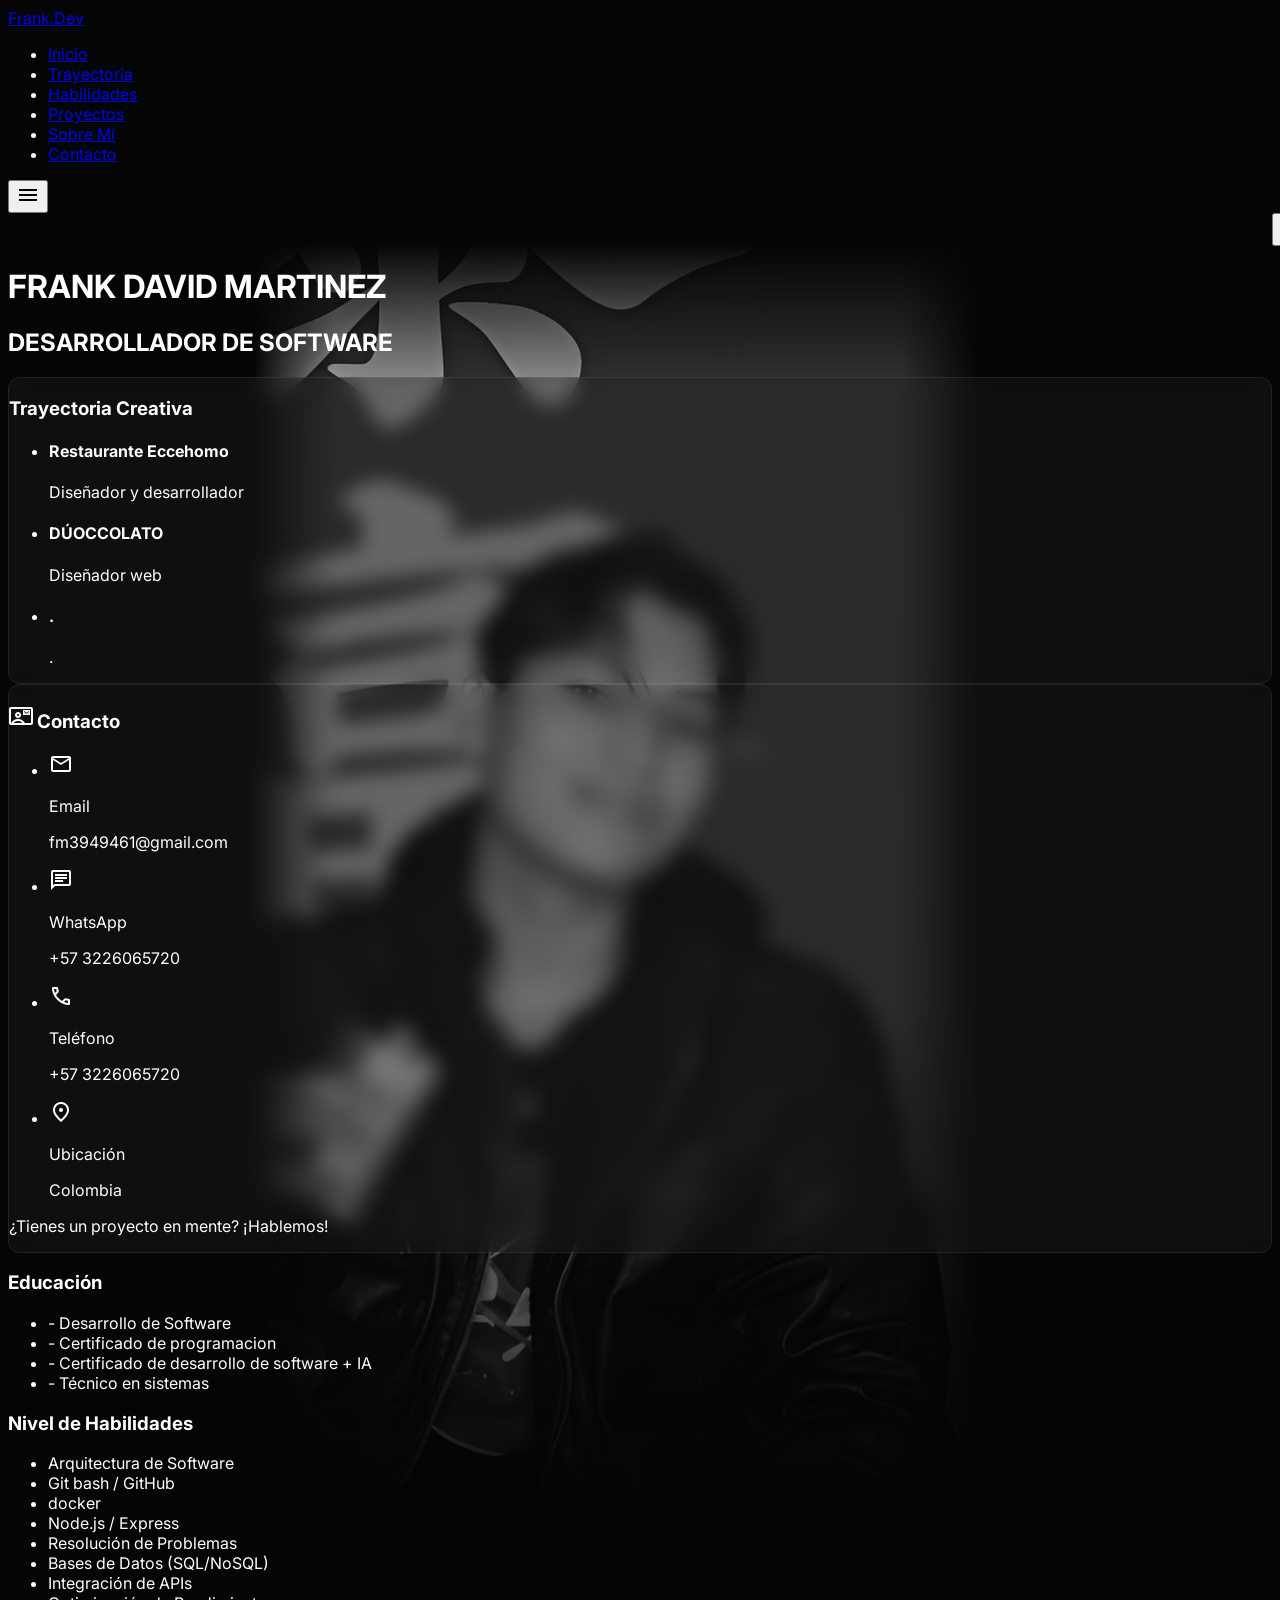
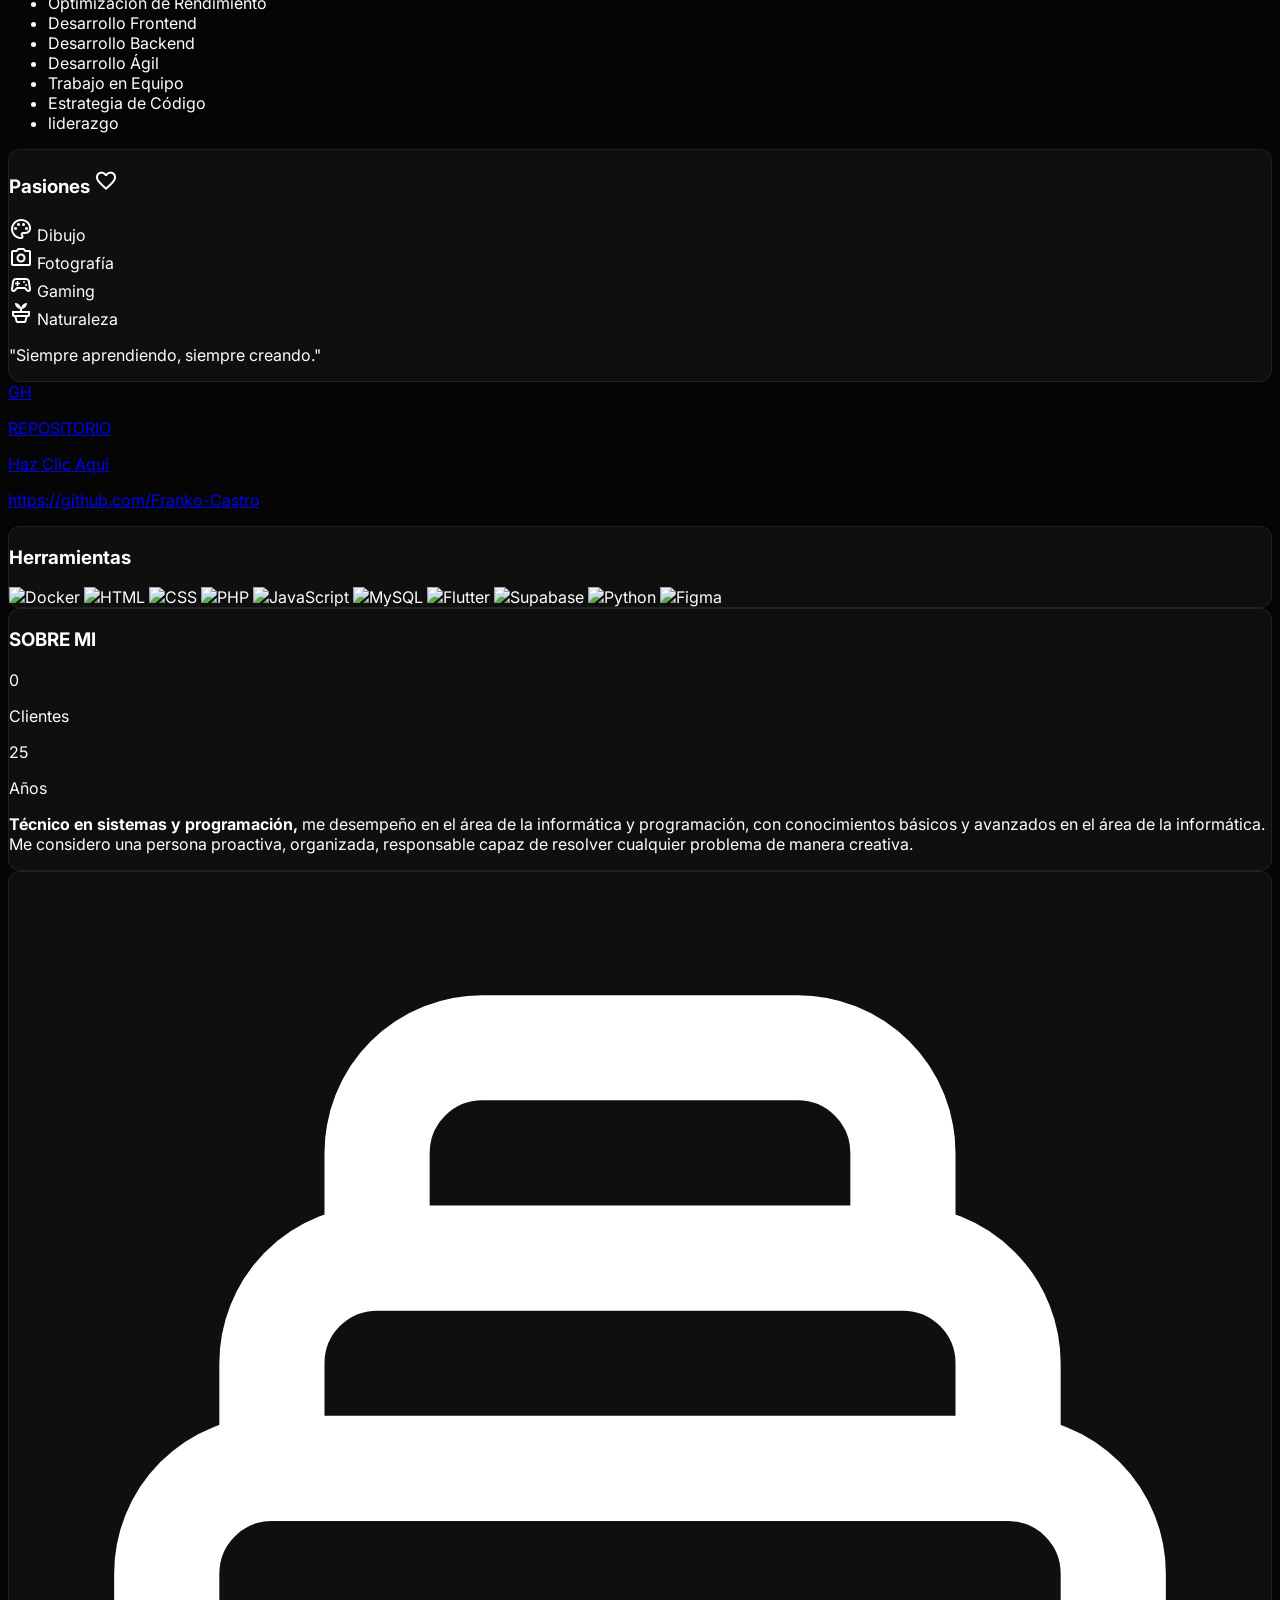
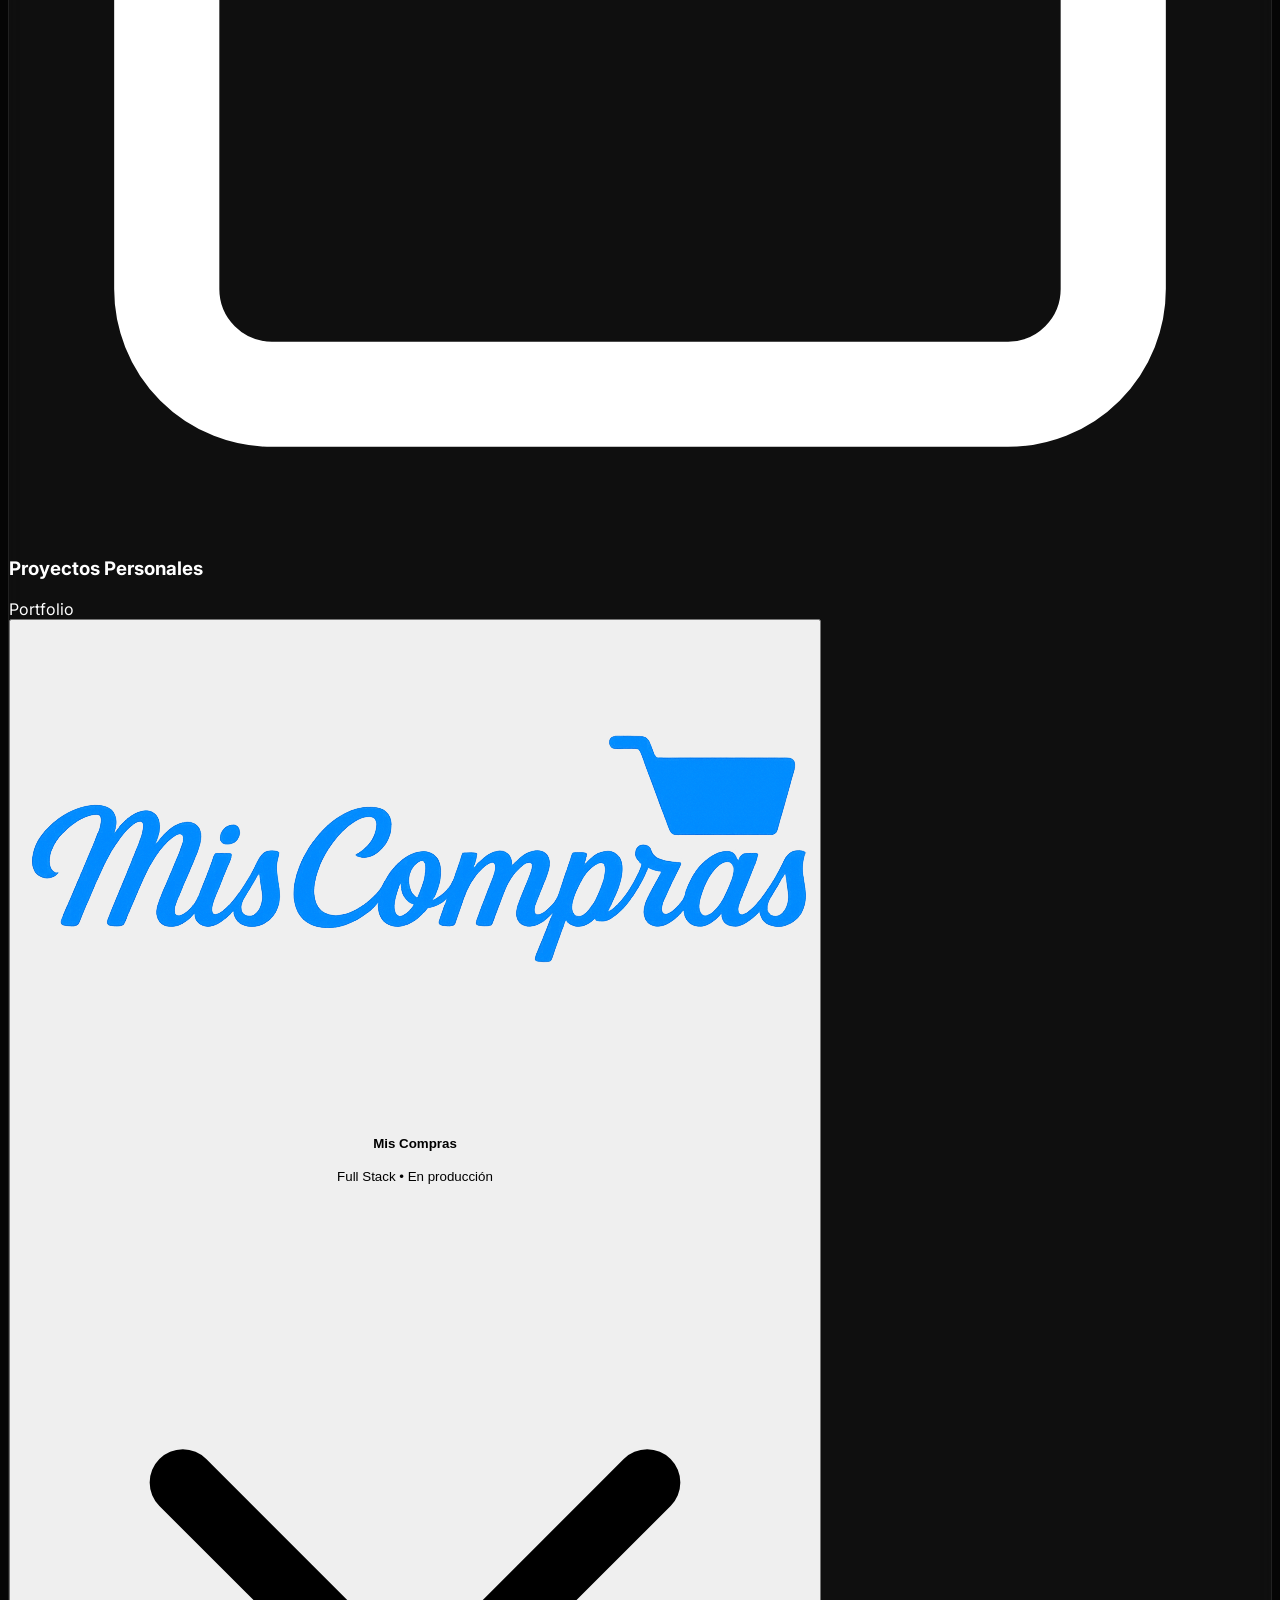
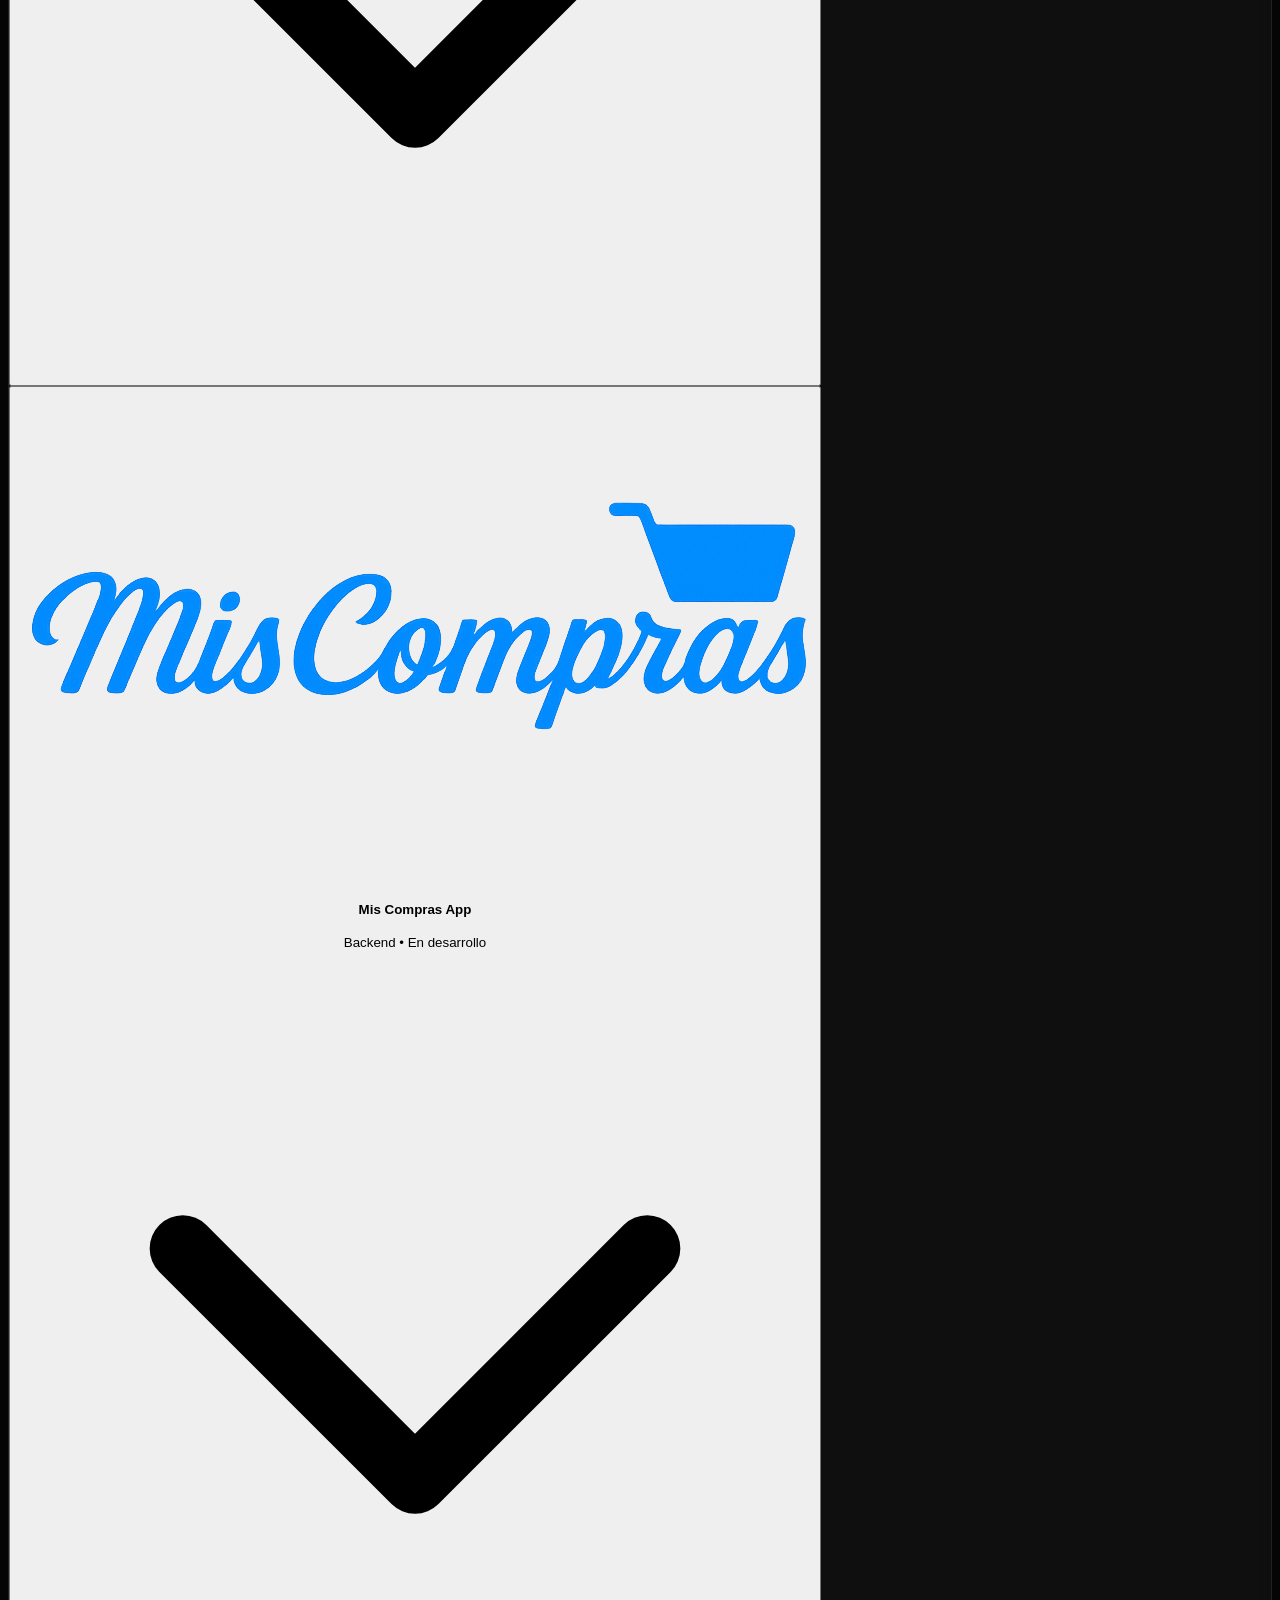
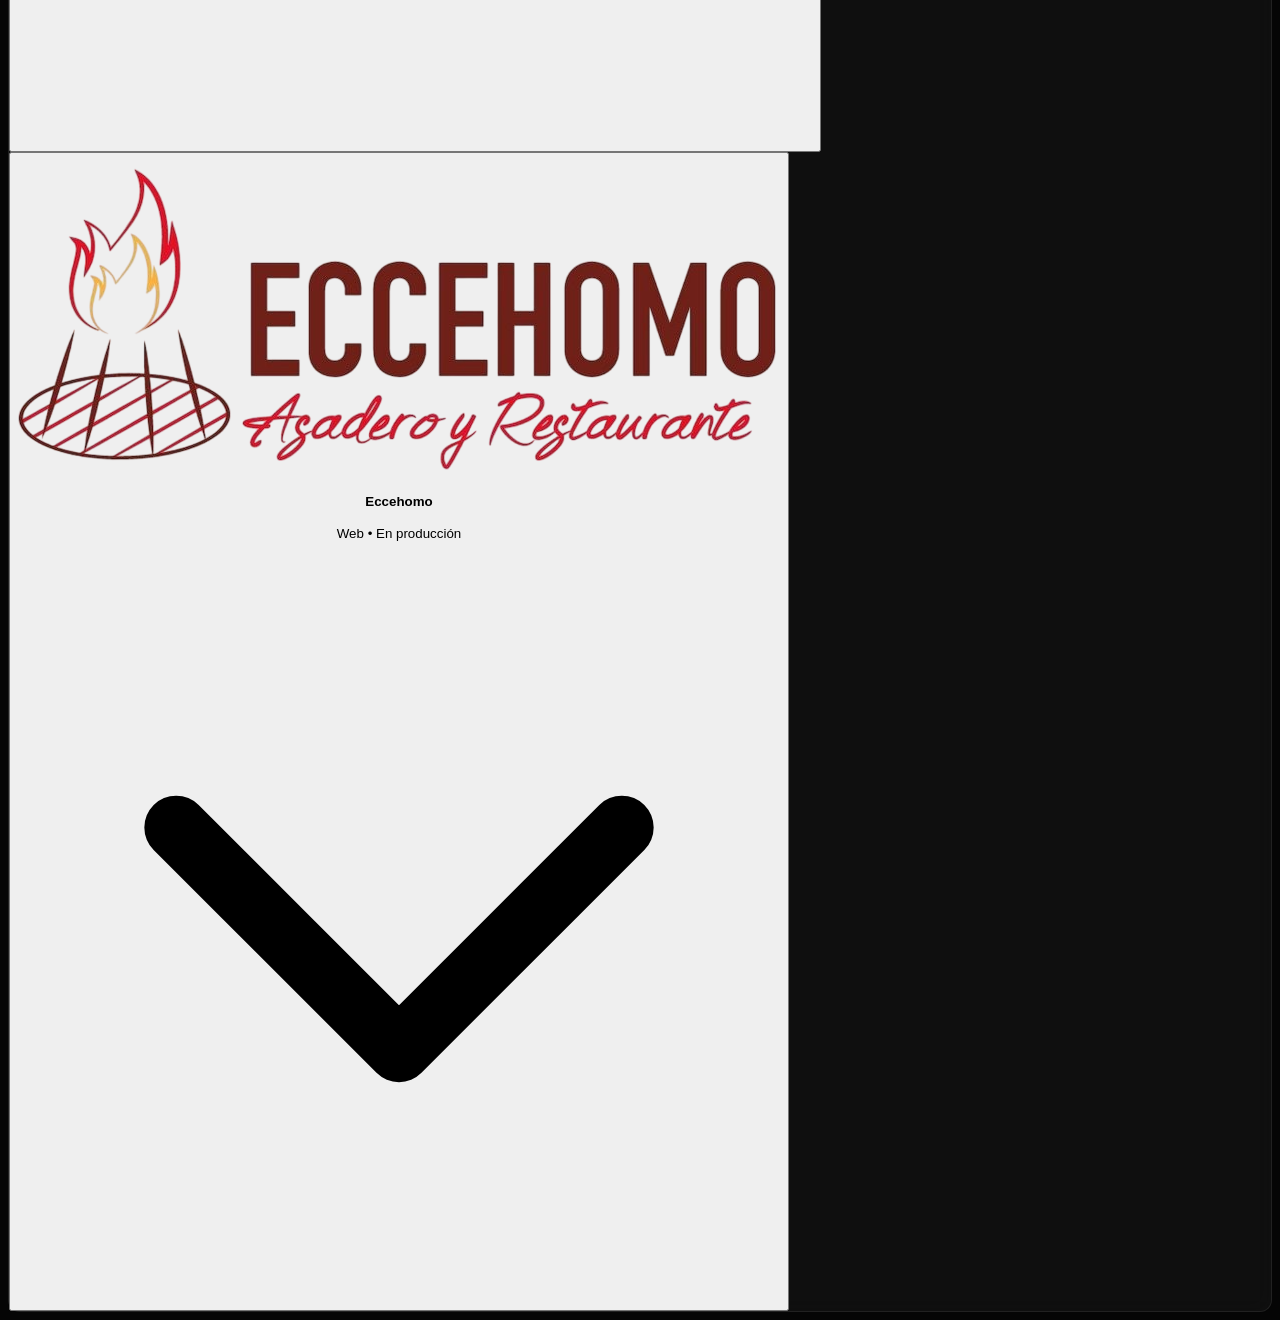
==== index.html @ 249d1cdb ".." ====
<!DOCTYPE html>
<html lang="es">

<head>
    <meta charset="utf-8" />
    <meta content="width=device-width, initial-scale=1.0" name="viewport" />
    <title>Portfolio - Frank David Martinez</title>
    <script src="https://cdn.tailwindcss.com?plugins=forms,container-queries"></script>
    <script>
        tailwind.config = {
            theme: {
                extend: {
                    colors: {
                        'cv-bg': '#050505',
                        'cv-green': '#39ff14',
                        'cv-gray-light': '#a0a0a0',
                        'cv-gray-dark': '#1a1a1a',
                        'cv-glass-bg': 'rgba(255, 255, 255, 0.05)',
                        'cv-glass-border': 'rgba(255, 255, 255, 0.1)',
                    },
                    fontFamily: {
                        sans: ['Inter', 'sans-serif'],
                    },
                }
            }
        }
    </script>
    <link href="https://fonts.googleapis.com/css2?family=Inter:wght@300;400;600;800&display=swap" rel="stylesheet" />
    <!-- Google Material Symbols -->
    <link href="https://fonts.googleapis.com/css2?family=Material+Symbols+Outlined:opsz,wght,FILL,GRAD@20..48,100..700,0..1,-50..200" rel="stylesheet" />
    <link href="estilos.css" rel="stylesheet" />
    <style>
        html {
            scroll-behavior: smooth;
            scroll-padding-top: 80px; /* Compensa la altura del menú fijo */
        }

        /* Acordeón personalizado */
        .accordion-content {
            max-height: 0;
            overflow: hidden;
            transition: max-height 0.4s ease-out, opacity 0.3s ease-out;
            opacity: 0;
        }

        .accordion-content.active {
            opacity: 1;
        }

        .accordion-icon {
            transition: transform 0.3s ease;
        }

        .accordion-icon.active {
            transform: rotate(180deg);
        }

        /* Material Symbols sizing */
        .material-symbols-outlined {
            font-variation-settings:
                'FILL' 0,
                'wght' 400,
                'GRAD' 0,
                'opsz' 24;
        }

        /* Nav link hover underline */
        .nav-link {
            position: relative;
        }
        .nav-link::after {
            content: '';
            position: absolute;
            bottom: -4px;
            left: 0;
            width: 0;
            height: 2px;
            background-color: #39ff14;
            transition: width 0.3s ease;
        }
        .nav-link:hover::after {
            width: 100%;
        }
        
        /* Mobile menu */
        .mobile-menu {
            transform: translateX(100%);
            transition: transform 0.3s ease-in-out;
        }
        .mobile-menu.active {
            transform: translateX(0);
        }
    </style>
</head>

<body class="antialiased min-h-screen relative bg-cv-bg">

    <!-- ═══════════════════════════════════════ -->
    <!-- NAVEGACIÓN FUNCIONAL -->
    <!-- ═══════════════════════════════════════ -->
    <nav class="fixed top-0 left-0 w-full z-50 bg-cv-bg/80 backdrop-blur-md border-b border-white/10">
        <div class="container mx-auto px-6 py-4 flex justify-between items-center">
            <!-- Logo / Nombre -->
            <a href="#inicio" class="text-white font-bold text-lg tracking-widest uppercase hover:text-cv-green transition-colors">
                Frank<span class="text-cv-green">.</span>Dev
            </a>

            <!-- Desktop Menu -->
            <ul class="hidden md:flex items-center gap-8">
                <li><a href="#inicio" class="nav-link text-xs font-semibold uppercase tracking-widest text-cv-gray-light hover:text-white transition-colors">Inicio</a></li>
                <li><a href="#trayectoria" class="nav-link text-xs font-semibold uppercase tracking-widest text-cv-gray-light hover:text-white transition-colors">Trayectoria</a></li>
                <li><a href="#habilidades" class="nav-link text-xs font-semibold uppercase tracking-widest text-cv-gray-light hover:text-white transition-colors">Habilidades</a></li>
                <li><a href="#proyectos" class="nav-link text-xs font-semibold uppercase tracking-widest text-cv-gray-light hover:text-white transition-colors">Proyectos</a></li>
                <li><a href="#sobre-mi" class="nav-link text-xs font-semibold uppercase tracking-widest text-cv-gray-light hover:text-white transition-colors">Sobre Mí</a></li>
                <li><a href="#contacto" class="nav-link text-xs font-semibold uppercase tracking-widest text-cv-gray-light hover:text-white transition-colors">Contacto</a></li>
            </ul>

            <!-- Mobile Hamburger -->
            <button id="menu-btn" class="md:hidden text-white focus:outline-none">
                <span class="material-symbols-outlined text-3xl">menu</span>
            </button>
        </div>

        <!-- Mobile Menu Overlay -->
        <div id="mobile-menu" class="mobile-menu fixed top-0 right-0 w-64 h-full bg-cv-bg border-l border-white/10 backdrop-blur-xl md:hidden z-50 p-6 flex flex-col gap-6">
            <button id="close-menu" class="text-white self-end mb-4">
                <span class="material-symbols-outlined text-3xl">close</span>
            </button>
            <a href="#inicio" class="mobile-link text-sm font-semibold uppercase tracking-widest text-cv-gray-light hover:text-cv-green transition-colors">Inicio</a>
            <a href="#trayectoria" class="mobile-link text-sm font-semibold uppercase tracking-widest text-cv-gray-light hover:text-cv-green transition-colors">Trayectoria</a>
            <a href="#habilidades" class="mobile-link text-sm font-semibold uppercase tracking-widest text-cv-gray-light hover:text-cv-green transition-colors">Habilidades</a>
            <a href="#proyectos" class="mobile-link text-sm font-semibold uppercase tracking-widest text-cv-gray-light hover:text-cv-green transition-colors">Proyectos</a>
            <a href="#sobre-mi" class="mobile-link text-sm font-semibold uppercase tracking-widest text-cv-gray-light hover:text-cv-green transition-colors">Sobre Mí</a>
            <a href="#contacto" class="mobile-link text-sm font-semibold uppercase tracking-widest text-cv-gray-light hover:text-cv-green transition-colors">Contacto</a>
        </div>
    </nav>

    <!-- Background Image Layer -->
    <div aria-hidden="true" class="main-image-container fixed inset-0 z-0">
        <img alt="Frank Martinez Portrait" class="main-image w-full h-full object-cover"
            src="imagenes/WhatsApp%20Image%202026-05-26%20at%207.21.38%20PM-fotor-enhance-20260526193546.jpg" />
        <div class="vignette absolute inset-0"></div>
        <div class="absolute inset-0 bg-gradient-to-r from-cv-bg via-transparent to-cv-bg opacity-90"></div>
        <div class="bottom-gradient absolute bottom-0 w-full h-32 bg-gradient-to-t from-cv-bg to-transparent"></div>
    </div>

    <!-- Main Content Area -->
    <main
        class="relative z-10 container mx-auto px-6 pt-24 pb-12 lg:pt-28 lg:pb-24 min-h-screen flex flex-col justify-between">

        <!-- Header Section -->
        <header id="inicio" class="text-center lg:text-left mb-16 relative z-20 pl-0 lg:pl-[15%]">
            <h1
                class="text-5xl md:text-7xl lg:text-8xl font-black tracking-tighter leading-none mb-2 text-transparent bg-clip-text bg-gradient-to-b from-white to-gray-500">
                <span class="block text-4xl md:text-6xl lg:text-7xl font-light tracking-widest text-white mb-2">FRANK
                    DAVID</span>
                MARTINEZ
            </h1>
            <h2 class="text-xl md:text-2xl font-bold tracking-widest text-cv-gray-light uppercase mt-4">DESARROLLADOR DE
                SOFTWARE</h2>
        </header>

        <!-- TITULO DE TRAYECTORIA -->
        <div class="grid grid-cols-1 lg:grid-cols-12 gap-8 relative z-20">

            <!-- COLUMNA IZQUIERDA: Trayectoria + Contacto -->
            <div id="trayectoria" class="lg:col-span-3 flex flex-col gap-8 scroll-mt-24">

                <!-- Trayectoria Creativa -->
                <section
                    class="glass-panel p-6 shadow-2xl bg-cv-glass-bg border border-cv-glass-border backdrop-blur-md rounded-lg">
                    <h3 class="text-cv-green font-bold uppercase tracking-wider mb-6 text-sm">Trayectoria Creativa</h3>
                    <ul class="space-y-4 text-xs">
                        <li>
                            <h4 class="text-white font-semibold">Restaurante Eccehomo</h4>
                            <p class="text-cv-gray-light">Diseñador y desarrollador</p>
                        </li>
                        <li>
                            <h4 class="text-white font-semibold">DÚOCCOLATO</h4>
                            <p class="text-cv-gray-light">Diseñador web</p>
                        </li>
                        <li>
                            <h4 class="text-white font-semibold">.</h4>
                            <p class="text-cv-gray-light">.</p>
                        </li>
                </section>

                <!-- ═══════════════════════════════════════ -->
                <!-- NUEVA SECCIÓN: CONTACTO -->
                <!-- ═══════════════════════════════════════ -->
                <section id="contacto" class="glass-panel p-6 shadow-2xl bg-cv-glass-bg border border-cv-glass-border backdrop-blur-md rounded-lg scroll-mt-24">
                    <h3 class="text-cv-green font-bold uppercase tracking-wider mb-6 text-sm flex items-center gap-2">
                        <span class="material-symbols-outlined text-lg">contact_mail</span>
                        Contacto
                    </h3>

                    <ul class="space-y-4 text-xs">
                        <!-- Email -->
                        <li class="flex items-center gap-3 group">
                            <div class="w-10 h-10 rounded-lg bg-cv-green/10 flex items-center justify-center group-hover:bg-cv-green/20 transition-colors flex-shrink-0">
                                <span class="material-symbols-outlined text-cv-green text-lg">mail</span>
                            </div>
                            <div class="min-w-0">
                                <p class="text-cv-gray-light uppercase text-[9px] tracking-widest">Email</p>
                                <p class="text-white font-medium text-xs truncate hover:text-cv-green transition-colors cursor-pointer">fm3949461@gmail.com</p>
                            </div>
                        </li>

                        <!-- WhatsApp -->
                        <li class="flex items-center gap-3 group">
                            <div class="w-10 h-10 rounded-lg bg-cv-green/10 flex items-center justify-center group-hover:bg-cv-green/20 transition-colors flex-shrink-0">
                                <span class="material-symbols-outlined text-cv-green text-lg">chat</span>
                            </div>
                            <div class="min-w-0">
                                <p class="text-cv-gray-light uppercase text-[9px] tracking-widest">WhatsApp</p>
                                <p class="text-white font-medium text-xs truncate hover:text-cv-green transition-colors cursor-pointer">+57 3226065720</p>
                            </div>
                        </li>

                        <!-- Teléfono -->
                        <li class="flex items-center gap-3 group">
                            <div class="w-10 h-10 rounded-lg bg-cv-green/10 flex items-center justify-center group-hover:bg-cv-green/20 transition-colors flex-shrink-0">
                                <span class="material-symbols-outlined text-cv-green text-lg">call</span>
                            </div>
                            <div class="min-w-0">
                                <p class="text-cv-gray-light uppercase text-[9px] tracking-widest">Teléfono</p>
                                <p class="text-white font-medium text-xs truncate hover:text-cv-green transition-colors cursor-pointer">+57 3226065720</p>
                            </div>
                        </li>

                        <!-- Ubicación -->
                        <li class="flex items-center gap-3 group">
                            <div class="w-10 h-10 rounded-lg bg-cv-green/10 flex items-center justify-center group-hover:bg-cv-green/20 transition-colors flex-shrink-0">
                                <span class="material-symbols-outlined text-cv-green text-lg">location_on</span>
                            </div>
                            <div class="min-w-0">
                                <p class="text-cv-gray-light uppercase text-[9px] tracking-widest">Ubicación</p>
                                <p class="text-white font-medium text-xs truncate">Colombia</p>
                            </div>
                        </li>
                    </ul>

                    <!-- CTA -->
                    <div class="mt-4 pt-4 border-t border-white/10 text-center">
                        <p class="text-cv-gray-light text-[10px] leading-relaxed">
                            ¿Tienes un proyecto en mente?
                            <span class="text-cv-green font-medium block mt-1">¡Hablemos!</span>
                        </p>
                    </div>
                </section>
            </div>

            <!-- Center Spacer (for portrait) -->
            <div class="lg:col-span-5 hidden lg:block"></div>

            <!-- COLUMNA DERECHA: Educación + Habilidades + Pasiones -->
            <div id="habilidades" class="lg:col-span-4 flex flex-col gap-8 scroll-mt-24">
                <!-- Education -->
                <section class="text-right pr-4 lg:pr-12 pt-8">
                    <h3 class="text-white font-bold text-xl uppercase tracking-wider mb-4">Educación</h3>
                    <ul class="space-y-2 text-xs text-cv-gray-light text-right flex flex-col items-end">
                        <li>- Desarrollo de Software</li>
                        <li>- Certificado de programacion</li>
                        <li>- Certificado de desarrollo de software + IA</li>
                        <li>- Técnico en sistemas</li>
                    </ul>
                </section>

                <!-- Skills -->
                <section class="text-right pr-4 lg:pr-12">
                    <h3 class="text-cv-green font-bold text-sm mb-4">Nivel de Habilidades</h3>
                    <ul class="space-y-1.5 text-xs text-cv-gray-light font-medium flex flex-col items-end">
                        <li>Arquitectura de Software</li>
                        <li>Git bash / GitHub</li>
                        <li>docker</li>
                        <li>Node.js / Express</li>
                        <li>Resolución de Problemas</li>
                        <li>Bases de Datos (SQL/NoSQL)</li>
                        <li>Integración de APIs</li>
                        <li>Optimización de Rendimiento</li>
                        <li>Desarrollo Frontend</li>
                        <li>Desarrollo Backend</li>
                        <li>Desarrollo Ágil</li>
                        <li>Trabajo en Equipo</li>
                        <li>Estrategia de Código</li>
                        <li>liderazgo</li>
                    </ul>
                </section>

                
                <!-- SECCIÓN: PASIONES -->
                
                <section class="glass-panel p-6 shadow-2xl bg-cv-glass-bg border border-cv-glass-border backdrop-blur-md rounded-lg">
                    <h3 class="text-cv-green font-bold uppercase tracking-wider mb-6 text-sm flex items-center gap-2 justify-end">
                        Pasiones
                        <span class="material-symbols-outlined text-lg">favorite</span>
                    </h3>

                    <!-- Grid 2x2 con separadores -->
                    <div class="grid grid-cols-2 gap-0 relative">
                        <!-- Separador vertical central -->
                        <div class="absolute left-1/2 top-0 bottom-0 w-px bg-gradient-to-b from-transparent via-white/20 to-transparent -translate-x-1/2"></div>
                        <!-- Separador horizontal central -->
                        <div class="absolute top-1/2 left-0 right-0 h-px bg-gradient-to-r from-transparent via-white/20 to-transparent -translate-y-1/2"></div>

                        <!-- Dibujo -->
                        <div class="flex flex-col items-center gap-2 py-5 group cursor-default hover:bg-white/5 transition-colors rounded-tl-lg">
                            <span class="material-symbols-outlined text-2xl text-cv-green group-hover:scale-110 transition-transform">palette</span>
                            <span class="text-white text-[10px] font-medium uppercase tracking-wider">Dibujo</span>
                        </div>

                        <!-- Fotografía -->
                        <div class="flex flex-col items-center gap-2 py-5 group cursor-default hover:bg-white/5 transition-colors rounded-tr-lg">
                            <span class="material-symbols-outlined text-2xl text-cv-green group-hover:scale-110 transition-transform">photo_camera</span>
                            <span class="text-white text-[10px] font-medium uppercase tracking-wider">Fotografía</span>
                        </div>

                        <!-- Gaming -->
                        <div class="flex flex-col items-center gap-2 py-5 group cursor-default hover:bg-white/5 transition-colors rounded-bl-lg">
                            <span class="material-symbols-outlined text-2xl text-cv-green group-hover:scale-110 transition-transform">sports_esports</span>
                            <span class="text-white text-[10px] font-medium uppercase tracking-wider">Gaming</span>
                        </div>

                        <!-- Naturaleza -->
                        <div class="flex flex-col items-center gap-2 py-5 group cursor-default hover:bg-white/5 transition-colors rounded-br-lg">
                            <span class="material-symbols-outlined text-2xl text-cv-green group-hover:scale-110 transition-transform">potted_plant</span>
                            <span class="text-white text-[10px] font-medium uppercase tracking-wider">Naturaleza</span>
                        </div>
                    </div>

                    <!-- Mensaje -->
                    <div class="mt-4 pt-4 border-t border-white/10 text-center">
                        <p class="text-cv-gray-light text-[10px] leading-relaxed italic">
                            "Siempre aprendiendo, siempre creando."
                        </p>
                    </div>
                </section>
            </div> <!-- FIN COLUMNA DERECHA -->
        </div> <!-- FIN GRID PRINCIPAL -->


        <!-- Bottom Section: GitHub + Tools + Sobre Mi -->
        <div class="grid grid-cols-1 lg:grid-cols-12 gap-8 relative z-20 mt-12 pb-8">
            <!-- Bottom Left: Clients & Links -->
            <div class="lg:col-span-4 flex flex-col gap-6">
                <!-- Portfolio Link -->
                <a class="flex items-center gap-4 group cursor-pointer hover:opacity-80 transition-opacity w-max"
                    href="https://github.com/Franko-Castro" rel="noopener noreferrer" target="_blank">
                    <div
                        class="text-5xl font-bold text-white bg-black w-16 h-16 flex items-center justify-center rounded border border-white/10">
                        GH
                    </div>
                    <div>
                        <p class="text-white font-bold tracking-widest text-sm">REPOSITORIO</p>
                        <p class="text-cv-gray-light text-[10px] uppercase tracking-widest">Haz Clic Aquí</p>
                        <p class="text-xs text-cv-gray-light mt-1">https://github.com/Franko-Castro</p>
                    </div>
                </a>

                <!-- Tools -->
                <section
                    class="glass-panel p-6 mt-4 max-w-sm bg-cv-glass-bg border border-cv-glass-border backdrop-blur-md rounded-lg">
                    <h3 class="text-cv-green font-bold uppercase tracking-wider mb-6 text-sm">Herramientas</h3>
                    <div
                        class="grid grid-cols-5 gap-4 items-center justify-items-center opacity-80 filter grayscale hover:grayscale-0 transition-all duration-500">
                        <img alt="Docker" class="h-8 object-contain hover:scale-110 transition-transform"
                            src="https://cdn.jsdelivr.net/gh/homarr-labs/dashboard-icons/svg/docker.svg" />
                        <img alt="HTML" class="h-8 object-contain hover:scale-110 transition-transform"
                            src="https://cdn.jsdelivr.net/gh/homarr-labs/dashboard-icons/svg/html-light.svg" />
                        <img alt="CSS" class="h-8 object-contain hover:scale-110 transition-transform"
                            src="https://cdn.jsdelivr.net/gh/homarr-labs/dashboard-icons/svg/css-light.svg" />
                        <img alt="PHP" class="h-6 object-contain hover:scale-110 transition-transform"
                            src="https://cdn.jsdelivr.net/gh/homarr-labs/dashboard-icons/svg/php-light.svg" />
                        <img alt="JavaScript" class="h-6 object-contain hover:scale-110 transition-transform"
                            src="https://cdn.jsdelivr.net/gh/homarr-labs/dashboard-icons/svg/javascript-light.svg" />
                        <img alt="MySQL" class="h-8 object-contain hover:scale-110 transition-transform"
                            src="https://cdn.jsdelivr.net/gh/selfhst/icons/svg/mysql.svg" />
                        <img alt="Flutter" class="h-6 object-contain hover:scale-110 transition-transform"
                            src="https://cdn.jsdelivr.net/gh/homarr-labs/dashboard-icons/svg/flutter.svg" />
                        <img alt="Supabase" class="h-8 object-contain hover:scale-110 transition-transform"
                            src="https://cdn.jsdelivr.net/gh/homarr-labs/dashboard-icons/svg/supabase.svg" />
                        <img alt="Python" class="h-10 object-contain hover:scale-110 transition-transform"
                            src="https://cdn.jsdelivr.net/gh/homarr-labs/dashboard-icons/svg/python.svg" />
                        <img alt="Figma" class="h-8 object-contain hover:scale-110 transition-transform"
                            src="https://cdn.jsdelivr.net/gh/homarr-labs/dashboard-icons/svg/figma.svg" />
                    </div>
                </section>
            </div>

            <!-- Bottom Center Spacer -->
            <div class="lg:col-span-2 hidden lg:block"></div>

            <!-- Bottom Right: About Me -->
            <div id="sobre-mi" class="lg:col-span-6 flex items-end justify-end mt-8 lg:mt-0 scroll-mt-24">
                <section class="glass-panel p-8 max-w-xl border border-white/10 bg-white/5 backdrop-blur-md rounded-lg">
                    <h3 class="text-cv-green font-bold uppercase tracking-wider mb-6 text-lg">SOBRE MI</h3>
                    <div class="flex gap-8 mb-6">
                        <div>
                            <p class="text-cv-green font-bold text-xl">0</p>
                            <p class="text-cv-gray-light text-[10px] tracking-widest uppercase">Clientes</p>
                        </div>
                        <div>
                            <p class="text-cv-green font-bold text-xl">25</p>
                            <p class="text-cv-gray-light text-[10px] tracking-widest uppercase">Años</p>
                        </div>
                    </div>
                    <p class="text-sm text-cv-gray-light leading-relaxed font-light">
                        <strong class="text-white font-medium">Técnico en sistemas y programación,</strong> me desempeño
                        en el área de la informática y programación, con conocimientos básicos y avanzados
                        en el área de la informática. Me considero una persona proactiva,
                        organizada, responsable capaz de resolver cualquier problema de
                        manera creativa.
                    </p>
                </section>
            </div>
        </div>


        <!-- PROYECTOS PERSONALES - ANCHO COMPLETO -->

        <div id="proyectos" class="relative z-20 w-full mt-8 scroll-mt-24">
            <section class="glass-panel p-8 bg-cv-glass-bg border border-cv-glass-border backdrop-blur-md rounded-lg">
                <div class="flex items-center justify-between mb-8">
                    <h3 class="text-cv-green font-bold uppercase tracking-wider text-lg flex items-center gap-3">
                        <svg class="w-6 h-6" fill="none" stroke="currentColor" viewBox="0 0 24 24">
                            <path stroke-linecap="round" stroke-linejoin="round" stroke-width="2"
                                d="M19 11H5m14 0a2 2 0 012 2v6a2 2 0 01-2 2H5a2 2 0 01-2-2v-6a2 2 0 012-2m14 0V9a2 2 0 00-2-2M5 11V9a2 2 0 012-2m0 0V5a2 2 0 012-2h6a2 2 0 012 2v2M7 7h10">
                            </path>
                        </svg>
                        Proyectos Personales
                    </h3>
                    <span class="text-cv-gray-light text-xs uppercase tracking-widest">Portfolio</span>
                </div>

                <!-- Grid de proyectos en acordeón -->
                <div class="grid grid-cols-1 md:grid-cols-2 lg:grid-cols-3 gap-4">


                    <!-- PROYECTO 1: MIS COMPRAS  -->

                    <div
                        class="border border-white/10 rounded-lg overflow-hidden bg-cv-gray-dark/20 hover:border-cv-green/30 transition-colors">
                        <button onclick="toggleAccordion('project1')"
                            class="w-full flex items-center justify-between p-5 hover:bg-cv-gray-dark/40 transition-colors text-left group">
                            <div class="flex items-center gap-4">
                                <!-- LOGO DEL PROYECTO -->
                                <div
                                    class="w-12 h-12 rounded-lg bg-cv-gray-dark/50 flex items-center justify-center overflow-hidden border border-white/10 group-hover:border-cv-green/50 transition-colors">
                                    <img src="img de logos del proyecto/logo.png" alt="Logo Mis Compras"
                                        class="w-10 h-10 object-contain"
                                        onerror="this.style.display='none'; this.parentElement.innerHTML='<svg class=\'w-6 h-6 text-cv-green\' fill=\'none\' stroke=\'currentColor\' viewBox=\'0 0 24 24\'><path stroke-linecap=\'round\' stroke-linejoin=\'round\' stroke-width=\'1.5\' d=\'M3 3h2l.4 2M7 13h10l4-8H5.4M7 13L5.4 5M7 13l-2.293 2.293c-.63.63-.184 1.707.707 1.707H17m0 0a2 2 0 100 4 2 2 0 000-4zm-8 2a2 2 0 11-4 0 2 2 0 014 0z\'></path></svg>';">
                                </div>
                                <div>
                                    <h4
                                        class="text-white font-bold text-base group-hover:text-cv-green transition-colors">
                                        Mis Compras</h4>
                                    <span class="text-[10px] text-cv-gray-light uppercase tracking-wider">Full Stack •
                                        En producción</span>
                                </div>
                            </div>
                            <svg id="icon-project1" class="accordion-icon w-5 h-5 text-cv-gray-light" fill="none"
                                stroke="currentColor" viewBox="0 0 24 24">
                                <path stroke-linecap="round" stroke-linejoin="round" stroke-width="2"
                                    d="M19 9l-7 7-7-7"></path>
                            </svg>
                        </button>

                        <div id="project1" class="accordion-content">
                            <div class="p-5 border-t border-white/10">
                                <p class="text-cv-gray-light text-sm leading-relaxed mb-4">
                                    Sitio web para publicacion de productos, y de compras en linea, con una interfaz
                                    intuitiva y fácil de usar. Permite a los usuarios crear y gestionar sus listas de
                                    compras, agregar productos con detalles como nombre, cantidad y precio, y marcar los
                                    artículos como comprados. Además, ofrece la posibilidad de organizar las compras por
                                    categorías y calcular automáticamente el total de gastos.
                                </p>

                                <!-- Features -->
                                <div class="mb-4 space-y-2">
                                    <div class="flex items-center gap-2 text-xs text-cv-gray-light">
                                        <span class="w-1.5 h-1.5 bg-cv-green rounded-full flex-shrink-0"></span>
                                        Perfiles de usuario con autenticación y autorización
                                    </div>
                                    <div class="flex items-center gap-2 text-xs text-cv-gray-light">
                                        <span class="w-1.5 h-1.5 bg-cv-green rounded-full flex-shrink-0"></span>
                                        Creación y registro de usuarios
                                    </div>
                                    <div class="flex items-center gap-2 text-xs text-cv-gray-light">
                                        <span class="w-1.5 h-1.5 bg-cv-green rounded-full flex-shrink-0"></span>
                                        Registro de productos con detalles como nombre, cantidad y precio
                                    </div>
                                    <div class="flex items-center gap-2 text-xs text-cv-gray-light">
                                        <span class="w-1.5 h-1.5 bg-cv-green rounded-full flex-shrink-0"></span>
                                        Cálculo automático de totales y precios en tiempo real
                                    </div>
                                    <div class="flex items-center gap-2 text-xs text-cv-gray-light">
                                        <span class="w-1.5 h-1.5 bg-cv-green rounded-full flex-shrink-0"></span>
                                        Historial completo de compras realizadas y de pedidos
                                    </div>
                                    <div class="flex items-center gap-2 text-xs text-cv-gray-light">
                                        <span class="w-1.5 h-1.5 bg-cv-green rounded-full flex-shrink-0"></span>
                                        Panel de administración para gestionar productos, usuarios y pedidos
                                    </div>
                                </div>

                                <!-- Tech Stack -->
                                <div class="flex flex-wrap gap-2 mb-5">
                                    <span
                                        class="text-[11px] text-cv-green border border-cv-green/30 px-2.5 py-1 rounded bg-cv-green/5">HTML5</span>
                                    <span
                                        class="text-[11px] text-cv-green border border-cv-green/30 px-2.5 py-1 rounded bg-cv-green/5">CSS</span>
                                    <span
                                        class="text-[11px] text-cv-green border border-cv-green/30 px-2.5 py-1 rounded bg-cv-green/5">JavaScript</span>
                                    <span
                                        class="text-[11px] text-cv-green border border-cv-green/30 px-2.5 py-1 rounded bg-cv-green/5">PHP</span>
                                    <span
                                        class="text-[11px] text-cv-green border border-cv-green/30 px-2.5 py-1 rounded bg-cv-green/5">MySQL</span>
                                    <span
                                        class="text-[11px] text-cv-green border border-cv-green/30 px-2.5 py-1 rounded bg-cv-green/5">Docker</span>
                                </div>

                                <!-- Actions -->
                                <div class="flex items-center gap-4 pt-4 border-t border-white/10">
                                    <a href="https://github.com/Franko-Castro/mis-compras" target="_blank"
                                        rel="noopener noreferrer"
                                        class="text-sm text-white hover:text-cv-green transition-colors flex items-center gap-2">
                                        <svg class="w-4 h-4" fill="currentColor" viewBox="0 0 24 24">
                                            <path
                                                d="M12 0c-6.626 0-12 5.373-12 12 0 5.302 3.438 9.8 8.207 11.387.599.111.793-.261.793-.577v-2.234c-3.338.726-4.033-1.416-4.033-1.416-.546-1.387-1.333-1.756-1.333-1.756-1.089-.745.083-.729.083-.729 1.205.084 1.839 1.237 1.839 1.237 1.07 1.834 2.807 1.304 3.492.997.107-.775.418-1.305.762-1.604-2.665-.305-5.467-1.334-5.467-5.931 0-1.311.469-2.381 1.236-3.221-.124-.303-.535-1.524.117-3.176 0 0 1.008-.322 3.301 1.23.957-.266 1.983-.399 3.003-.404 1.02.005 2.047.138 3.006.404 2.291-1.552 3.297-1.23 3.297-1.23.653 1.653.242 2.874.118 3.176.77.84 1.235 1.911 1.235 3.221 0 4.609-2.807 5.624-5.479 5.921.43.372.823 1.102.823 2.222v3.293c0 .319.192.694.801.576 4.765-1.589 8.199-6.086 8.199-11.386 0-6.627-5.373-12-12-12z" />
                                        </svg>
                                        Código
                                    </a>
                                    <a href="https://franko-castro.github.io/mis-compras/acerca.html" target="_blank" rel="noopener noreferrer"
                                        class="text-sm text-cv-green hover:text-white transition-colors flex items-center gap-1">
                                        Demo en vivo
                                        <svg class="w-3.5 h-3.5" fill="none" stroke="currentColor" viewBox="0 0 24 24">
                                            <path stroke-linecap="round" stroke-linejoin="round" stroke-width="2"
                                                d="M10 6H6a2 2 0 00-2 2v10a2 2 0 002 2h10a2 2 0 002-2v-4M14 4h6m0 0v6m0-6L10 14">
                                            </path>
                                        </svg>
                                    </a>
                                </div>
                            </div>
                        </div>
                    </div>


                    <!-- PROYECTO 2: MIS COMPRAS APP -->

                    <div
                        class="border border-white/10 rounded-lg overflow-hidden bg-cv-gray-dark/20 hover:border-cv-green/30 transition-colors">
                        <button onclick="toggleAccordion('project2')"
                            class="w-full flex items-center justify-between p-5 hover:bg-cv-gray-dark/40 transition-colors text-left group">
                            <div class="flex items-center gap-4">
                                <!-- LOGO DEL PROYECTO 2 -->
                                <div
                                    class="w-12 h-12 rounded-lg bg-cv-gray-dark/50 flex items-center justify-center overflow-hidden border border-white/10 group-hover:border-cv-green/50 transition-colors">
                                    <img src="img de logos del proyecto/logo.png" alt="Logo Proyecto 2"
                                        class="w-10 h-10 object-contain"
                                        onerror="this.style.display='none'; this.parentElement.innerHTML='<span class=\'text-lg font-bold text-cv-green\'>P2</span>';">
                                </div>
                                <div>
                                    <h4
                                        class="text-white font-bold text-base group-hover:text-cv-green transition-colors">
                                        Mis Compras App</h4>
                                    <span class="text-[10px] text-cv-gray-light uppercase tracking-wider">Backend • En
                                        desarrollo</span>
                                </div>
                            </div>
                            <svg id="icon-project2" class="accordion-icon w-5 h-5 text-cv-gray-light" fill="none"
                                stroke="currentColor" viewBox="0 0 24 24">
                                <path stroke-linecap="round" stroke-linejoin="round" stroke-width="2"
                                    d="M19 9l-7 7-7-7"></path>
                            </svg>
                        </button>

                        <div id="project2" class="accordion-content">
                            <div class="p-5 border-t border-white/10">
                                <p class="text-cv-gray-light text-sm leading-relaxed mb-4">
                                    Aplicación móvil diseñada para conectar compradores y vendedores
                                    locales en una plataforma moderna, intuitiva y fácil de usar.
                                    Permite explorar productos por categorías, buscar artículos
                                    específicos, visualizar detalles completos de cada producto,
                                    consultar reseñas de otros usuarios y contactar directamente con los vendedores.
                                    Además, cada usuario dispone de un perfil personalizado donde puede gestionar su
                                    información, productos publicados y actividad dentro de la plataforma.
                                </p>

                                <!-- Features -->
                                <div class="mb-4 space-y-2">
                                    <div class="flex items-center gap-2 text-xs text-cv-gray-light">
                                        <span class="w-1.5 h-1.5 bg-cv-green rounded-full flex-shrink-0"></span>
                                        Catálogo de productos organizado por categorías
                                    </div>
                                    <div class="flex items-center gap-2 text-xs text-cv-gray-light">
                                        <span class="w-1.5 h-1.5 bg-cv-green rounded-full flex-shrink-0"></span>
                                        Visualización detallada de productos e imágenes
                                    </div>
                                    <div class="flex items-center gap-2 text-xs text-cv-gray-light">
                                        <span class="w-1.5 h-1.5 bg-cv-green rounded-full flex-shrink-0"></span>
                                        Sistema de reseñas y calificaciones
                                    </div>
                                    <div class="flex items-center gap-2 text-xs text-cv-gray-light">
                                        <span class="w-1.5 h-1.5 bg-cv-green rounded-full flex-shrink-0"></span>
                                        Perfiles de usuario con gestión de información y productos
                                    </div>
                                    <div class="flex items-center gap-2 text-xs text-cv-gray-light">
                                        <span class="w-1.5 h-1.5 bg-cv-green rounded-full flex-shrink-0"></span>
                                        Comunicación directa entre compradores y vendedores
                                    </div>
                                    <div class="flex items-center gap-2 text-xs text-cv-gray-light">
                                        <span class="w-1.5 h-1.5 bg-cv-green rounded-full flex-shrink-0"></span>
                                        Interfaz moderna optimizada para dispositivos móviles
                                    </div>
                                </div>

                                <!-- Tech Stack -->
                                <div class="flex flex-wrap gap-2 mb-5">
                                    <span
                                        class="text-[11px] text-cv-green border border-cv-green/30 px-2.5 py-1 rounded bg-cv-green/5">Dart</span>
                                    <span
                                        class="text-[11px] text-cv-green border border-cv-green/30 px-2.5 py-1 rounded bg-cv-green/5">MySQL</span>
                                    <span
                                        class="text-[11px] text-cv-green border border-cv-green/30 px-2.5 py-1 rounded bg-cv-green/5">Flutter</span>
                                    <span
                                        class="text-[11px] text-cv-green border border-cv-green/30 px-2.5 py-1 rounded bg-cv-green/5">Docker</span>
                                    <span
                                        class="text-[11px] text-cv-green border border-cv-green/30 px-2.5 py-1 rounded bg-cv-green/5">PHP</span>
                                </div>

                                <!-- Actions -->
                                <div class="flex items-center gap-4 pt-4 border-t border-white/10">
                                    <a href="https://github.com/Franko-Castro/mis_compras_app" target="_blank"
                                        rel="noopener noreferrer"
                                        class="text-sm text-white hover:text-cv-green transition-colors flex items-center gap-2">
                                        <svg class="w-4 h-4" fill="currentColor" viewBox="0 0 24 24">
                                            <path
                                                d="M12 0c-6.626 0-12 5.373-12 12 0 5.302 3.438 9.8 8.207 11.387.599.111.793-.261.793-.577v-2.234c-3.338.726-4.033-1.416-4.033-1.416-.546-1.387-1.333-1.756-1.333-1.756-1.089-.745.083-.729.083-.729 1.205.084 1.839 1.237 1.839 1.237 1.07 1.834 2.807 1.304 3.492.997.107-.775.418-1.305.762-1.604-2.665-.305-5.467-1.334-5.467-5.931 0-1.311.469-2.381 1.236-3.221-.124-.303-.535-1.524.117-3.176 0 0 1.008-.322 3.301 1.23.957-.266 1.983-.399 3.003-.404 1.02.005 2.047.138 3.006.404 2.291-1.552 3.297-1.23 3.297-1.23.653 1.653.242 2.874.118 3.176.77.84 1.235 1.911 1.235 3.221 0 4.609-2.807 5.624-5.479 5.921.43.372.823 1.102.823 2.222v3.293c0 .319.192.694.801.576 4.765-1.589 8.199-6.086 8.199-11.386 0-6.627-5.373-12-12-12z" />
                                        </svg>
                                        Código
                                    </a>
                                    <a href="#" target="_blank" rel="noopener noreferrer"
                                        class="text-sm text-cv-green hover:text-white transition-colors flex items-center gap-1">
                                        Demo en vivo
                                        <svg class="w-3.5 h-3.5" fill="none" stroke="currentColor" viewBox="0 0 24 24">
                                            <path stroke-linecap="round" stroke-linejoin="round" stroke-width="2"
                                                d="M10 6H6a2 2 0 00-2 2v10a2 2 0 002 2h10a2 2 0 002-2v-4M14 4h6m0 0v6m0-6L10 14">
                                            </path>
                                        </svg>
                                    </a>
                                </div>
                            </div>
                        </div>
                    </div>


                    <!-- PROYECTO 3: ECCEHOMO -->

                    <div
                        class="border border-white/10 rounded-lg overflow-hidden bg-cv-gray-dark/20 hover:border-cv-green/30 transition-colors">
                        <button onclick="toggleAccordion('project3')"
                            class="w-full flex items-center justify-between p-5 hover:bg-cv-gray-dark/40 transition-colors text-left group">
                            <div class="flex items-center gap-4">
                                <!-- LOGO DEL PROYECTO 3 -->
                                <div
                                    class="w-12 h-12 rounded-lg bg-cv-gray-dark/50 flex items-center justify-center overflow-hidden border border-white/10 group-hover:border-cv-green/50 transition-colors">
                                    <img src="img de logos del proyecto/logo del eccehomo.png" alt="Logo Proyecto 3"
                                        class="w-10 h-10 object-contain"
                                        onerror="this.style.display='none'; this.parentElement.innerHTML='<span class=\'text-lg font-bold text-cv-green\'>P3</span>';">
                                </div>
                                <div>
                                    <h4
                                        class="text-white font-bold text-base group-hover:text-cv-green transition-colors">
                                        Eccehomo</h4>
                                    <span class="text-[10px] text-cv-gray-light uppercase tracking-wider">Web • En
                                        producción</span>
                                </div>
                            </div>
                            <svg id="icon-project3" class="accordion-icon w-5 h-5 text-cv-gray-light" fill="none"
                                stroke="currentColor" viewBox="0 0 24 24">
                                <path stroke-linecap="round" stroke-linejoin="round" stroke-width="2"
                                    d="M19 9l-7 7-7-7"></path>
                            </svg>
                        </button>

                        <div id="project3" class="accordion-content">
                            <div class="p-5 border-t border-white/10">
                                <p class="text-cv-gray-light text-sm leading-relaxed mb-4">
                                    Plataforma web diseñada para presentar de manera profesional la oferta gastronómica, 
                                    turística y de hospedaje del establecimiento. La landing page brinda a los visitantes 
                                    una experiencia visual atractiva, permitiéndoles conocer los servicios, especialidades 
                                    culinarias, instalaciones y opciones de reserva disponibles desde cualquier dispositivo.
                                </p>

                                <!-- Features -->
                                <div class="mb-4 space-y-2">
                                    <div class="flex items-center gap-2 text-xs text-cv-gray-light">
                                        <span class="w-1.5 h-1.5 bg-cv-green rounded-full flex-shrink-0"></span>
                                        Experiencia de Usuario (UX) optimizada
                                    </div>
                                    <div class="flex items-center gap-2 text-xs text-cv-gray-light">
                                        <span class="w-1.5 h-1.5 bg-cv-green rounded-full flex-shrink-0"></span>
                                        Gestión de Contenido dinámico
                                    </div>
                                    <div class="flex items-center gap-2 text-xs text-cv-gray-light">
                                        <span class="w-1.5 h-1.5 bg-cv-green rounded-full flex-shrink-0"></span>
                                        Sistema de Reservas integrado
                                    </div>
                                    <div class="flex items-center gap-2 text-xs text-cv-gray-light">
                                        <span class="w-1.5 h-1.5 bg-cv-green rounded-full flex-shrink-0"></span>
                                        Integraciones Externas
                                    </div>
                                    <div class="flex items-center gap-2 text-xs text-cv-gray-light">
                                        <span class="w-1.5 h-1.5 bg-cv-green rounded-full flex-shrink-0"></span>
                                        Diseño Responsivo para todos los dispositivos
                                    </div>
                                </div>

                                <!-- Tech Stack -->
                                <div class="flex flex-wrap gap-2 mb-5">
                                    <span
                                        class="text-[11px] text-cv-green border border-cv-green/30 px-2.5 py-1 rounded bg-cv-green/5">HTML</span>
                                    <span
                                        class="text-[11px] text-cv-green border border-cv-green/30 px-2.5 py-1 rounded bg-cv-green/5">CSS</span>
                                    <span
                                        class="text-[11px] text-cv-green border border-cv-green/30 px-2.5 py-1 rounded bg-cv-green/5">JavaScript</span>
                                    <span
                                        class="text-[11px] text-cv-green border border-cv-green/30 px-2.5 py-1 rounded bg-cv-green/5">Firebase</span>
                                </div>

                                <!-- Actions -->
                                <div class="flex items-center gap-4 pt-4 border-t border-white/10">
                                    <a href="https://github.com/Franko-Castro/ECCEHOMO" target="_blank" rel="noopener noreferrer"
                                        class="text-sm text-white hover:text-cv-green transition-colors flex items-center gap-2">
                                        <svg class="w-4 h-4" fill="currentColor" viewBox="0 0 24 24">
                                            <path
                                                d="M12 0c-6.626 0-12 5.373-12 12 0 5.302 3.438 9.8 8.207 11.387.599.111.793-.261.793-.577v-2.234c-3.338.726-4.033-1.416-4.033-1.416-.546-1.387-1.333-1.756-1.333-1.756-1.089-.745.083-.729.083-.729 1.205.084 1.839 1.237 1.839 1.237 1.07 1.834 2.807 1.304 3.492.997.107-.775.418-1.305.762-1.604-2.665-.305-5.467-1.334-5.467-5.931 0-1.311.469-2.381 1.236-3.221-.124-.303-.535-1.524.117-3.176 0 0 1.008-.322 3.301 1.23.957-.266 1.983-.399 3.003-.404 1.02.005 2.047.138 3.006.404 2.291-1.552 3.297-1.23 3.297-1.23.653 1.653.242 2.874.118 3.176.77.84 1.235 1.911 1.235 3.221 0 4.609-2.807 5.624-5.479 5.921.43.372.823 1.102.823 2.222v3.293c0 .319.192.694.801.576 4.765-1.589 8.199-6.086 8.199-11.386 0-6.627-5.373-12-12-12z" />
                                        </svg>
                                        Código
                                    </a>
                                    <a href="https://franko-castro.github.io/ECCEHOMO/" target="_blank" rel="noopener noreferrer"
                                        class="text-sm text-cv-green hover:text-white transition-colors flex items-center gap-1">
                                        Demo en vivo
                                        <svg class="w-3.5 h-3.5" fill="none" stroke="currentColor" viewBox="0 0 24 24">
                                            <path stroke-linecap="round" stroke-linejoin="round" stroke-width="2"
                                                d="M10 6H6a2 2 0 00-2 2v10a2 2 0 002 2h10a2 2 0 002-2v-4M14 4h6m0 0v6m0-6L10 14">
                                            </path>
                                        </svg>
                                    </a>
                                </div>
                            </div>
                        </div>
                    </div>

                </div>
            </section>
        </div>
    </main>

    <!-- Script del Acordeón -->
    <script>
        function toggleAccordion(id) {
            const content = document.getElementById(id);
            const icon = document.getElementById('icon-' + id);

            // Cerrar todos los demás acordeones (modo "solo uno abierto")
            const allContents = document.querySelectorAll('.accordion-content');
            const allIcons = document.querySelectorAll('.accordion-icon');

            allContents.forEach((item) => {
                if (item.id !== id && item.style.maxHeight) {
                    item.style.maxHeight = null;
                    item.classList.remove('active');
                }
            });
            allIcons.forEach((item) => {
                if (item.id !== 'icon-' + id && item.classList.contains('active')) {
                    item.classList.remove('active');
                }
            });

            // Toggle el acordeón clickeado
            if (content.style.maxHeight) {
                content.style.maxHeight = null;
                content.classList.remove('active');
                icon.classList.remove('active');
            } else {
                content.style.maxHeight = content.scrollHeight + "px";
                content.classList.add('active');
                icon.classList.add('active');
            }
        }

        // MENÚ MÓVIL
    
        const menuBtn = document.getElementById('menu-btn');
        const closeMenu = document.getElementById('close-menu');
        const mobileMenu = document.getElementById('mobile-menu');
        const mobileLinks = document.querySelectorAll('.mobile-link');

        menuBtn.addEventListener('click', () => {
            mobileMenu.classList.add('active');
        });

        closeMenu.addEventListener('click', () => {
            mobileMenu.classList.remove('active');
        });

        mobileLinks.forEach(link => {
            link.addEventListener('click', () => {
                mobileMenu.classList.remove('active');
            });
        });
    </script>

    <script src="cargar_componentes.js"></script>
</body>

</html>
---- estilos.css ----
/*body {
    font-family: 'Inter', sans-serif;
    background-color: #050505;
    color: #ffffff;
    overflow-x: hidden;
}
.glass-panel {
    background: rgba(30, 30, 30, 0.4);
    backdrop-filter: blur(10px);
    -webkit-backdrop-filter: blur(10px);
    border: 1px solid rgba(255, 255, 255, 0.08);
    border-radius: 12px;
}

.main-image-container {
    position: absolute;
    top: 0;
    left: 0;
    width: 100%;
    height: 200vh;
    z-index: -1;
    overflow: hidden;
}
.main-image {
    width: 100%;
    height: 100%;
    object-fit: cover;
    object-position: center 70%;
    opacity: 0.8;
    transform: scale(0.7);
    transform-origin: center 45%;
    
    mask-image: linear-gradient(to bottom, transparent 0%, black 12%, black 60%, transparent 100%), linear-gradient(to right, transparent 10%, black 10%, black 90%, transparent 100%);
    -webkit-mask-image: linear-gradient(to bottom, transparent 0%, black 12%, black 60%, transparent 100%), linear-gradient(to right, transparent 10%, black 20%, black 90%, transparent 100%);
    mask-composite: intersect;
    -webkit-mask-composite: source-in;
}
.vignette {
    position: absolute;
    top: 0;
    left: 0;
    width: 100%;
    height: 100%;
    background: radial-gradient(circle, transparent 70%, #050505 100%);
    pointer-events: none;
}*/
body {
    font-family: 'Inter', sans-serif;
    background-color: #050505;
    color: #ffffff;
    overflow-x: hidden;
}

.glass-panel {
    background: rgba(30, 30, 30, 0.4);
    backdrop-filter: blur(10px);
    -webkit-backdrop-filter: blur(10px);
    border: 1px solid rgba(255, 255, 255, 0.08);
    border-radius: 12px;
}

.main-image-container {
    position: absolute;
    top: 0;
    left: 0;
    width: 90%;
    height: 200vh;
    z-index: -1;
    overflow: hidden;
}

.main-image {
    width: 100%;
    height: 100%;
    object-fit: cover;
    object-position: center 70%;
    opacity: 0.8;
    transform: scale(0.7);
    transform-origin: center 45%;
    mask-image: linear-gradient(to bottom, transparent 0%, black 12%, black 60%, transparent 100%), linear-gradient(to right, transparent 10%, black 10%, black 90%, transparent 100%);
    -webkit-mask-image: linear-gradient(to bottom, transparent 0%, black 12%, black 60%, transparent 100%), linear-gradient(to right, transparent 10%, black 20%, black 90%, transparent 100%);
    mask-composite: intersect;
    -webkit-mask-composite: source-in;
}

.vignette {
    position: absolute;
    top: 0;
    left: 0;
    width: 100%;
    height: 100%;
    background: radial-gradient(circle, transparent 70%, #050505 100%);
    pointer-events: none;
}

/* ═══════════════════════════════════════════════ */
/* MÓVIL: imagen completa sin recortes            */
/* ═══════════════════════════════════════════════ */
@media (max-width: 768px) {
    .main-image-container {
        height: 100vh;
        height: 100dvh;
        position: fixed;
    }

    .main-image {
        /* Sin zoom, sin máscaras, imag
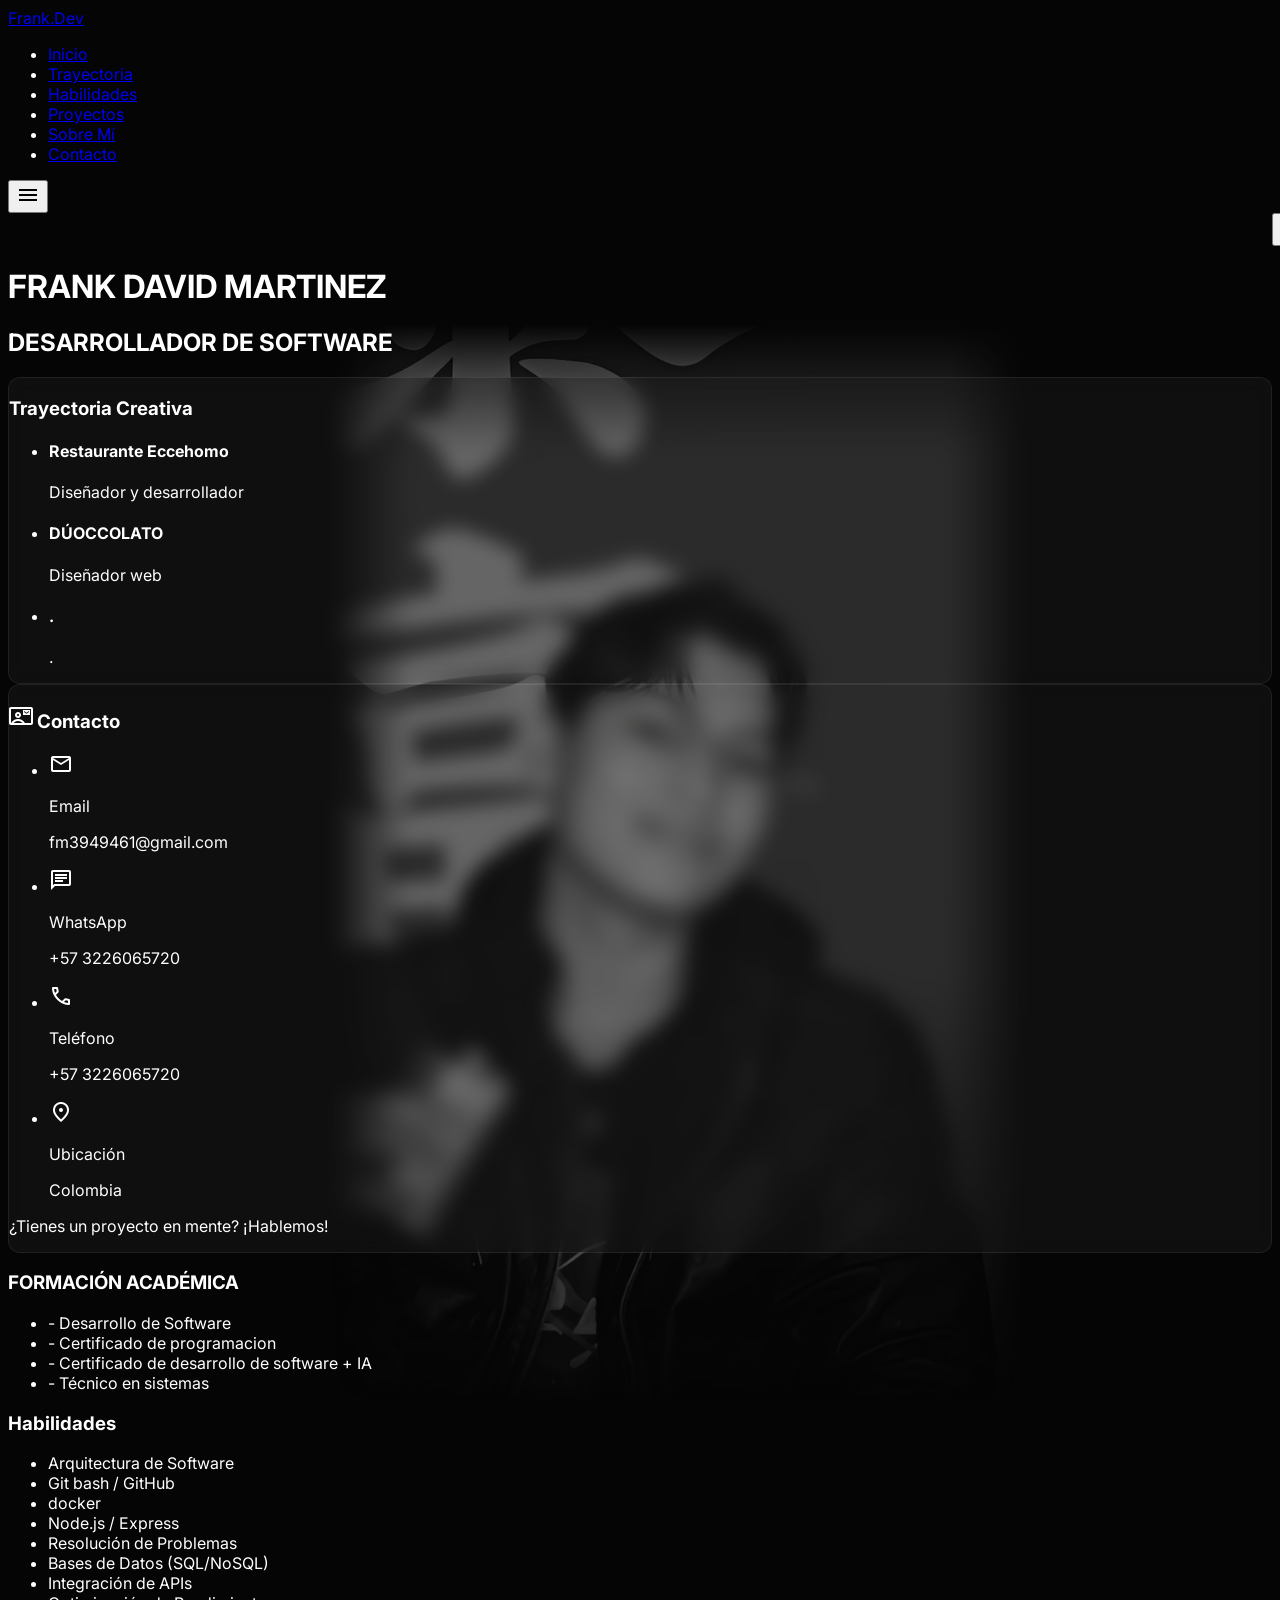
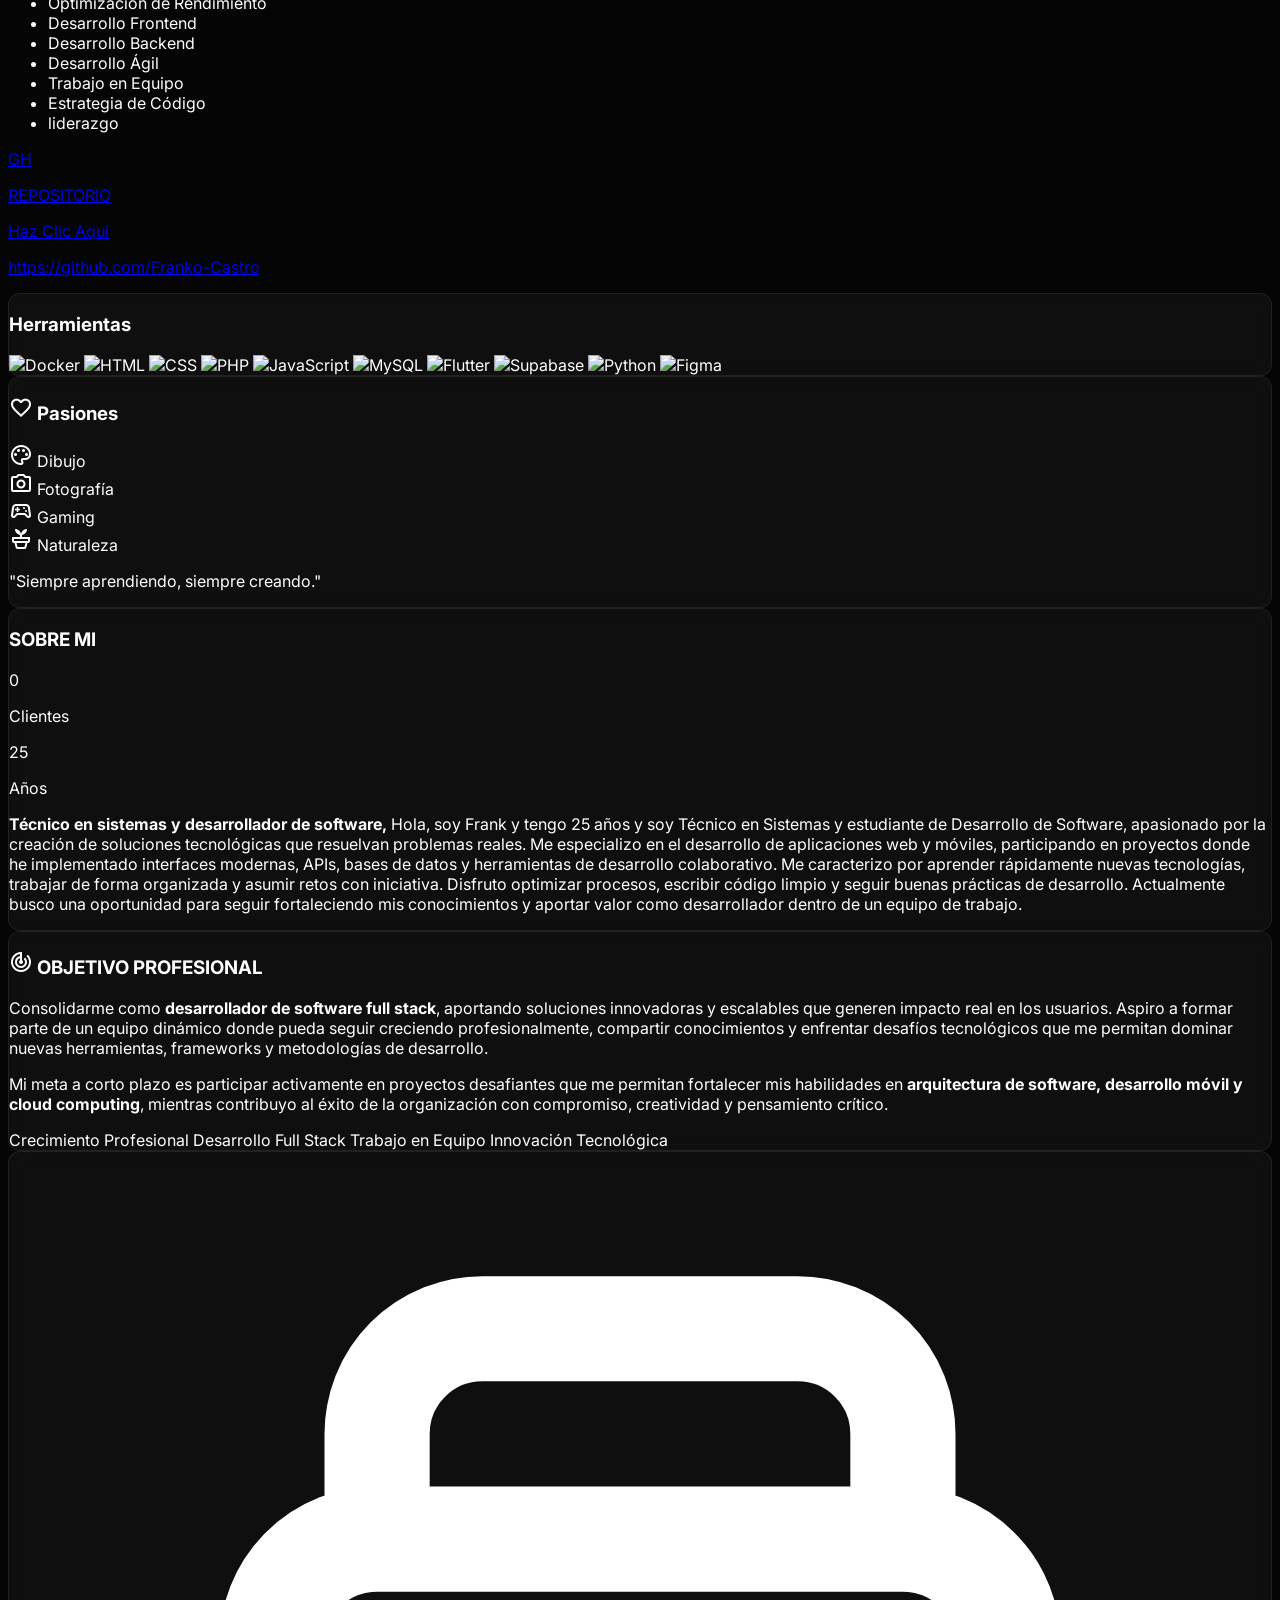
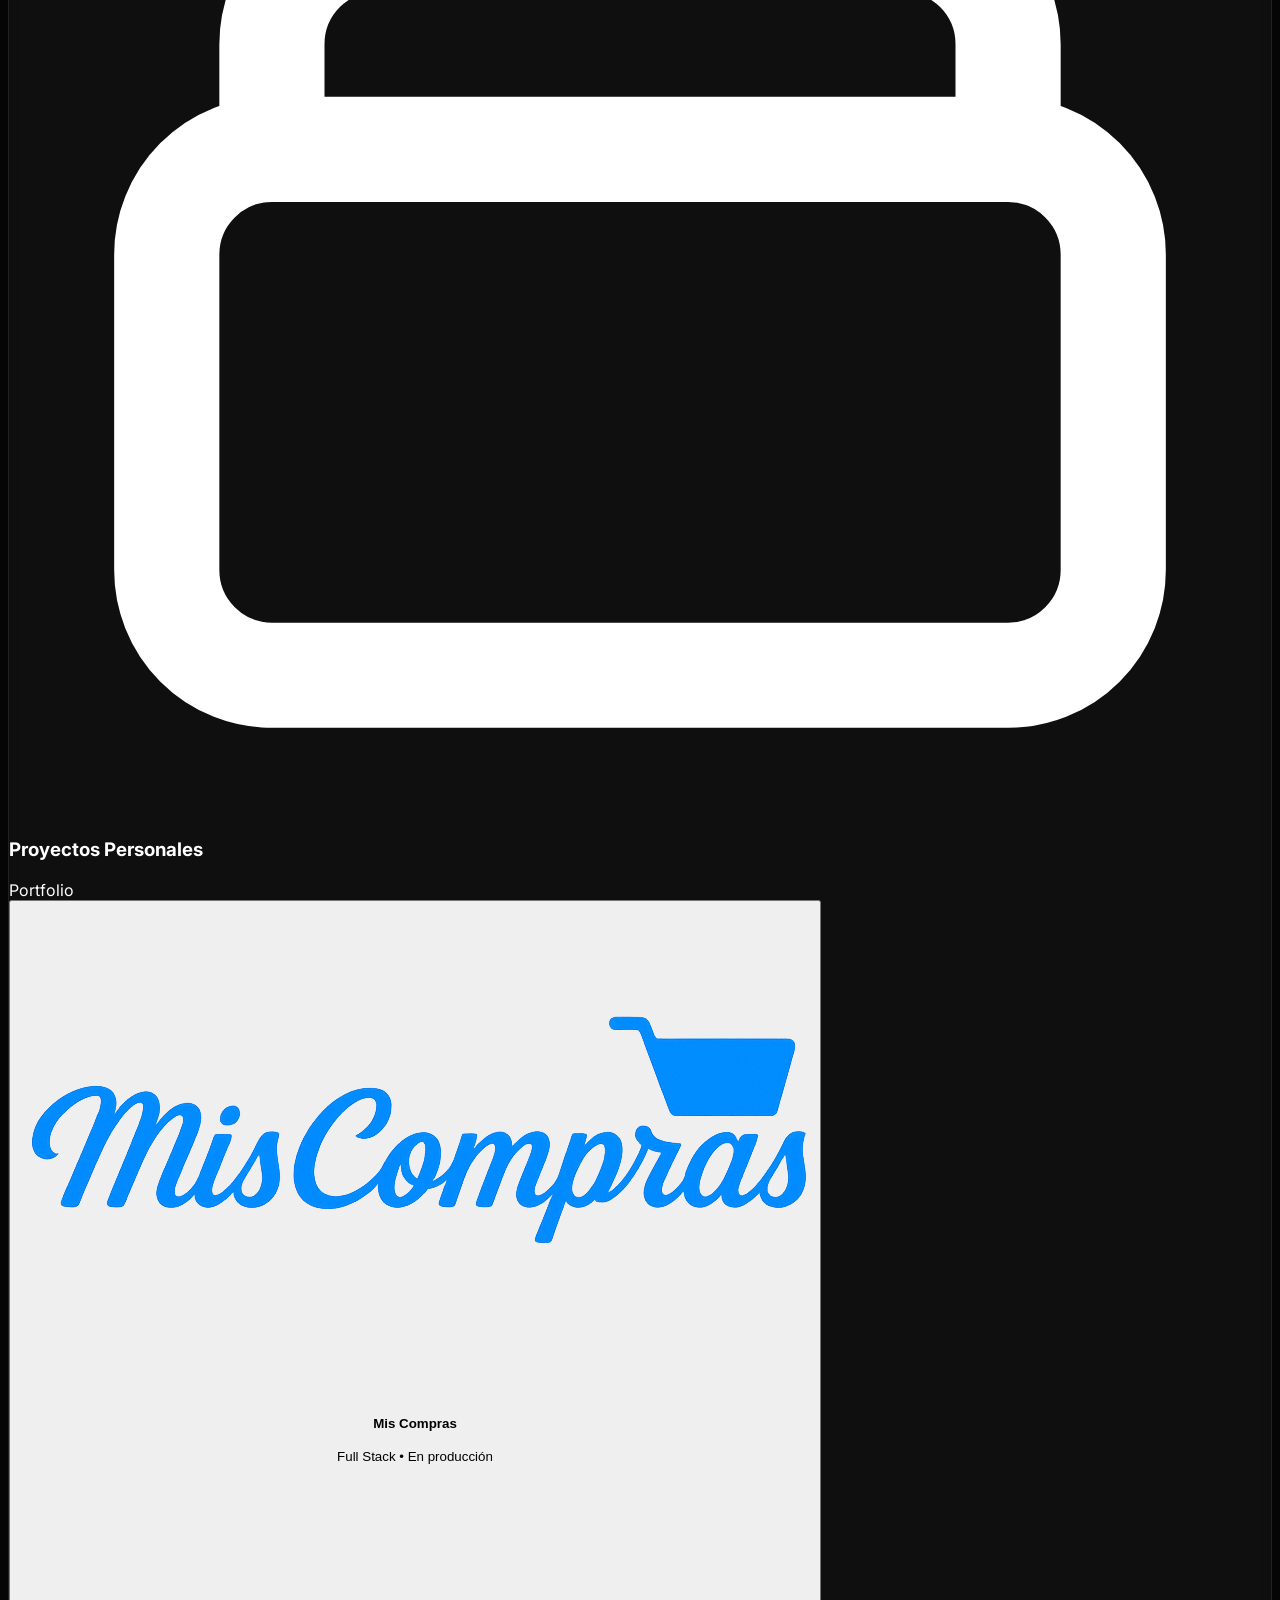
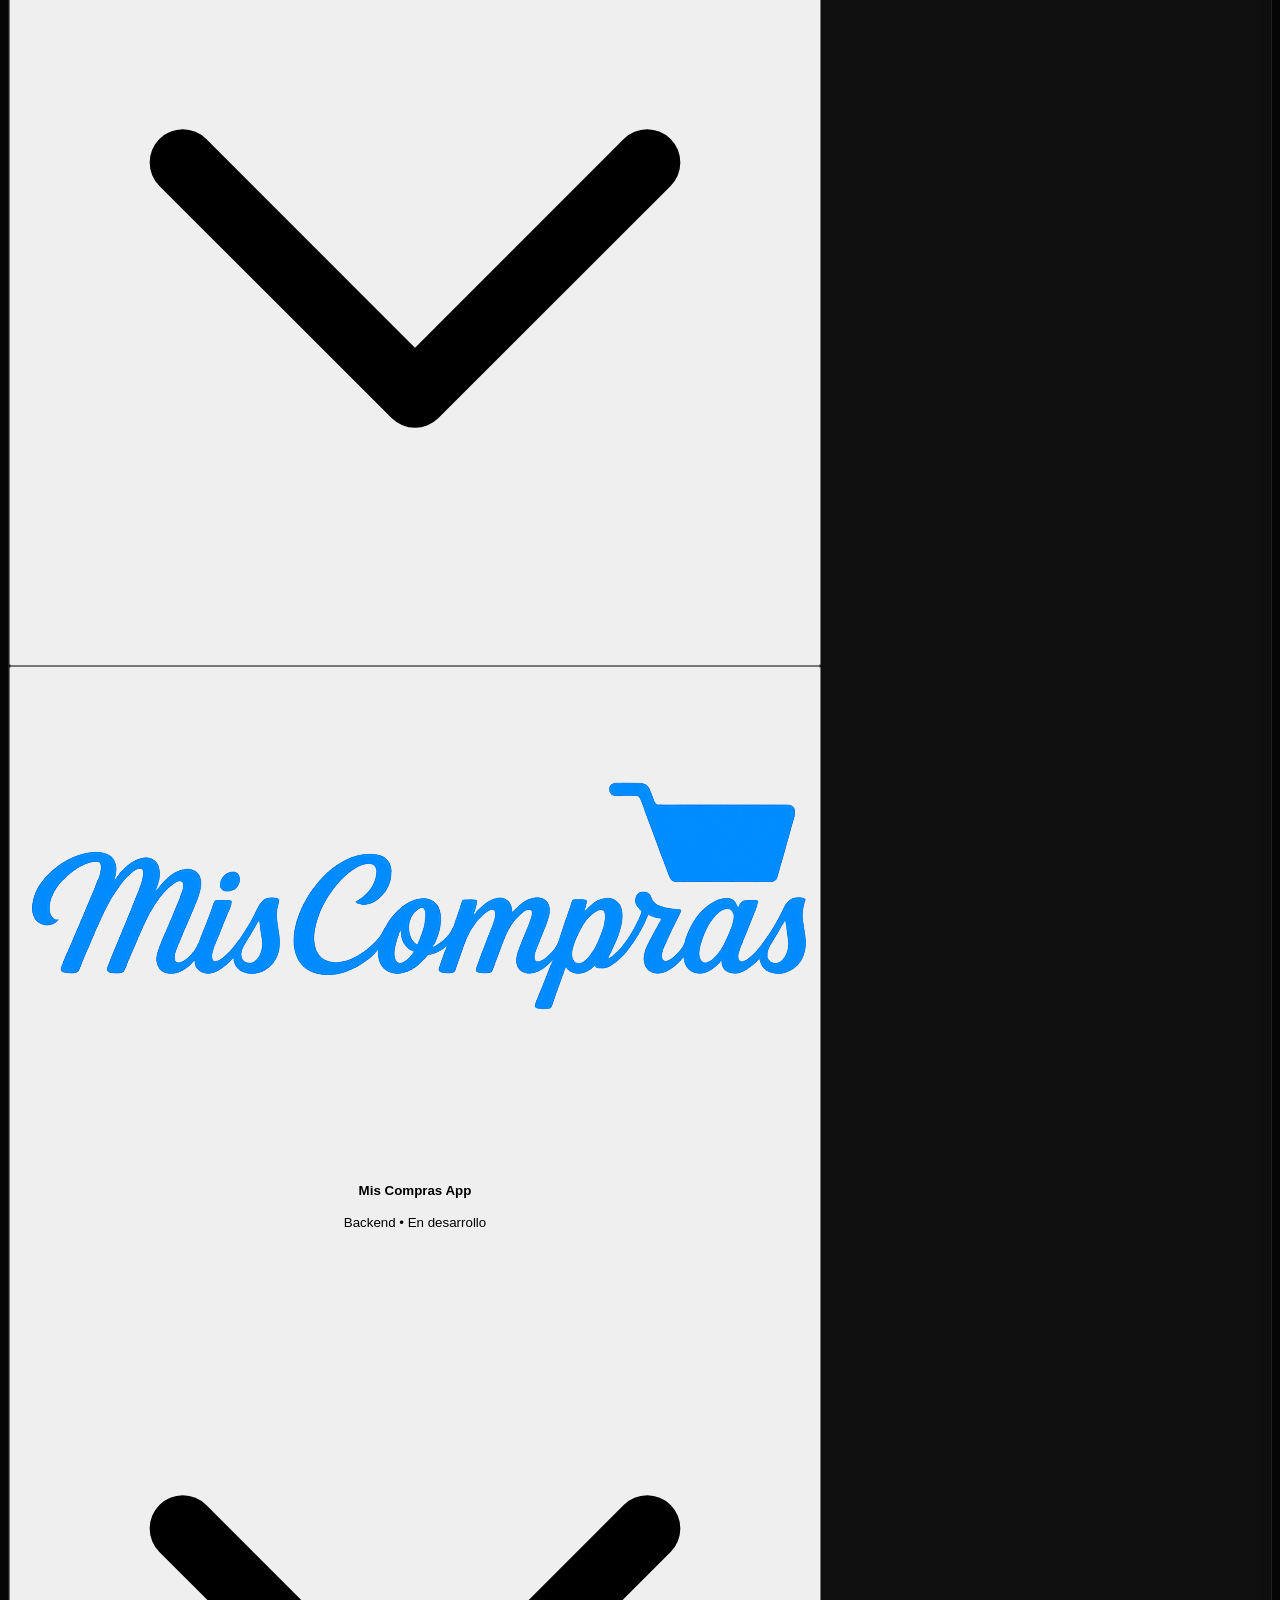
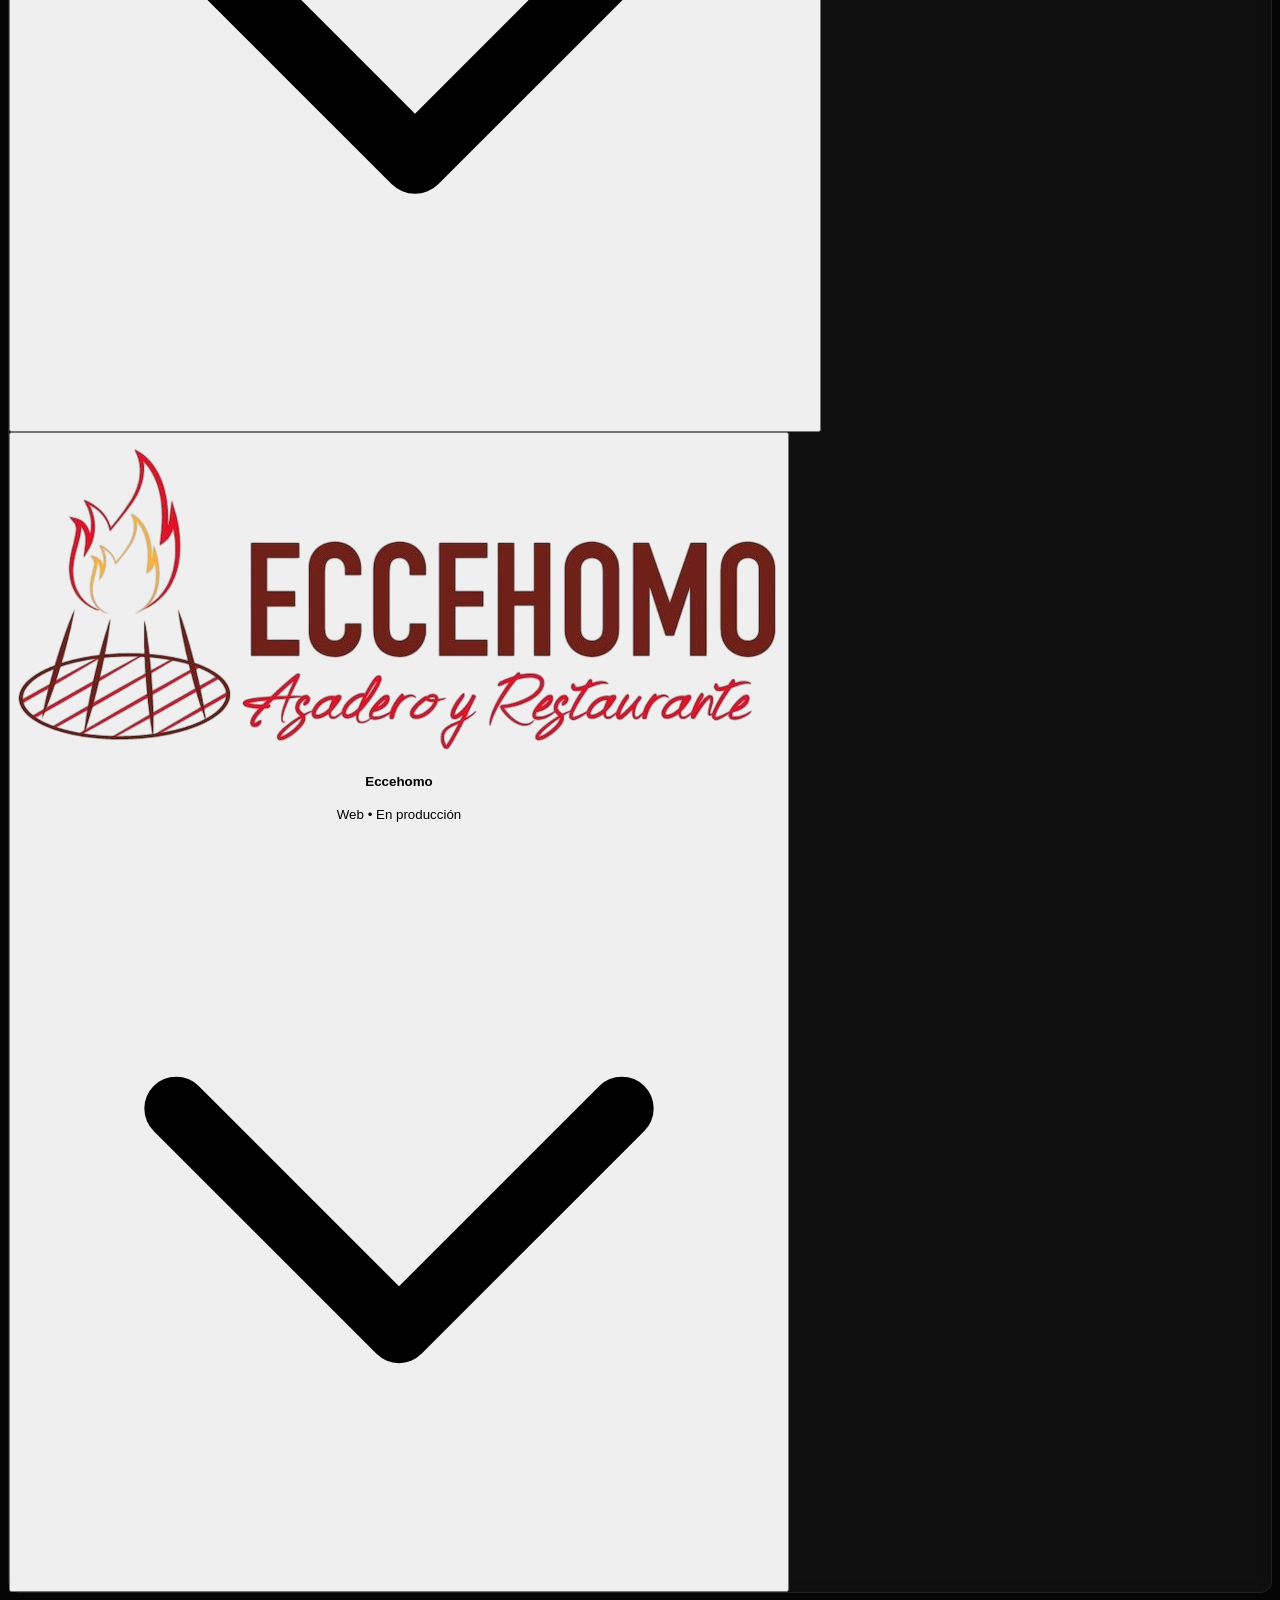
==== commit 85e61d25: "estilos y cambios de posisio de pasiones" ====
--- a/index.html
+++ b/index.html
@@ -26,16 +26,16 @@
         }
     </script>
     <link href="https://fonts.googleapis.com/css2?family=Inter:wght@300;400;600;800&display=swap" rel="stylesheet" />
-    <!-- Google Material Symbols -->
-    <link href="https://fonts.googleapis.com/css2?family=Material+Symbols+Outlined:opsz,wght,FILL,GRAD@20..48,100..700,0..1,-50..200" rel="stylesheet" />
+    <link
+        href="https://fonts.googleapis.com/css2?family=Material+Symbols+Outlined:opsz,wght,FILL,GRAD@20..48,100..700,0..1,-50..200"
+        rel="stylesheet" />
     <link href="estilos.css" rel="stylesheet" />
     <style>
         html {
             scroll-behavior: smooth;
-            scroll-padding-top: 80px; /* Compensa la altura del menú fijo */
-        }
-
-        /* Acordeón personalizado */
+            scroll-padding-top: 80px;
+        }
+
         .accordion-content {
             max-height: 0;
             overflow: hidden;
@@ -55,7 +55,6 @@
             transform: rotate(180deg);
         }
 
-        /* Material Symbols sizing */
         .material-symbols-outlined {
             font-variation-settings:
                 'FILL' 0,
@@ -64,10 +63,10 @@
                 'opsz' 24;
         }
 
-        /* Nav link hover underline */
         .nav-link {
             position: relative;
         }
+
         .nav-link::after {
             content: '';
             position: absolute;
@@ -78,15 +77,16 @@
             background-color: #39ff14;
             transition: width 0.3s ease;
         }
+
         .nav-link:hover::after {
             width: 100%;
         }
-        
-        /* Mobile menu */
+
         .mobile-menu {
             transform: translateX(100%);
             transition: transform 0.3s ease-in-out;
         }
+
         .mobile-menu.active {
             transform: translateX(0);
         }
@@ -95,17 +95,13 @@
 
 <body class="antialiased min-h-screen relative bg-cv-bg">
 
-    <!-- ═══════════════════════════════════════ -->
-    <!-- NAVEGACIÓN FUNCIONAL -->
-    <!-- ═══════════════════════════════════════ -->
+    <!-- NAVEGACIÓN -->
     <nav class="fixed top-0 left-0 w-full z-50 bg-cv-bg/80 backdrop-blur-md border-b border-white/10">
         <div class="container mx-auto px-6 py-4 flex justify-between items-center">
-            <!-- Logo / Nombre -->
-            <a href="#inicio" class="text-white font-bold text-lg tracking-widest uppercase hover:text-cv-green transition-colors">
+            <a href="#inicio"
+                class="text-white font-bold text-lg tracking-widest uppercase hover:text-cv-green transition-colors">
                 Frank<span class="text-cv-green">.</span>Dev
             </a>
-
-            <!-- Desktop Menu -->
             <ul class="hidden md:flex items-center gap-8">
                 <li><a href="#inicio" class="nav-link text-xs font-semibold uppercase tracking-widest text-cv-gray-light hover:text-white transition-colors">Inicio</a></li>
                 <li><a href="#trayectoria" class="nav-link text-xs font-semibold uppercase tracking-widest text-cv-gray-light hover:text-white transition-colors">Trayectoria</a></li>
@@ -114,14 +110,10 @@
                 <li><a href="#sobre-mi" class="nav-link text-xs font-semibold uppercase tracking-widest text-cv-gray-light hover:text-white transition-colors">Sobre Mí</a></li>
                 <li><a href="#contacto" class="nav-link text-xs font-semibold uppercase tracking-widest text-cv-gray-light hover:text-white transition-colors">Contacto</a></li>
             </ul>
-
-            <!-- Mobile Hamburger -->
             <button id="menu-btn" class="md:hidden text-white focus:outline-none">
                 <span class="material-symbols-outlined text-3xl">menu</span>
             </button>
         </div>
-
-        <!-- Mobile Menu Overlay -->
         <div id="mobile-menu" class="mobile-menu fixed top-0 right-0 w-64 h-full bg-cv-bg border-l border-white/10 backdrop-blur-xl md:hidden z-50 p-6 flex flex-col gap-6">
             <button id="close-menu" class="text-white self-end mb-4">
                 <span class="material-symbols-outlined text-3xl">close</span>
@@ -141,23 +133,19 @@
             src="imagenes/WhatsApp%20Image%202026-05-26%20at%207.21.38%20PM-fotor-enhance-20260526193546.jpg" />
         <div class="vignette absolute inset-0"></div>
         <div class="absolute inset-0 bg-gradient-to-r from-cv-bg via-transparent to-cv-bg opacity-90"></div>
-        <div class="bottom-gradient absolute bottom-0 w-full h-32 bg-gradient-to-t from-cv-bg to-transparent"></div>
+        <div class="absolute bottom-0 w-full h-32 bg-gradient-to-t from-cv-bg to-transparent"></div>
     </div>
 
     <!-- Main Content Area -->
-    <main
-        class="relative z-10 container mx-auto px-6 pt-24 pb-12 lg:pt-28 lg:pb-24 min-h-screen flex flex-col justify-between">
+    <main class="relative z-10 container mx-auto px-6 pt-24 pb-12 lg:pt-28 lg:pb-24 min-h-screen flex flex-col justify-between">
 
         <!-- Header Section -->
         <header id="inicio" class="text-center lg:text-left mb-16 relative z-20 pl-0 lg:pl-[15%]">
-            <h1
-                class="text-5xl md:text-7xl lg:text-8xl font-black tracking-tighter leading-none mb-2 text-transparent bg-clip-text bg-gradient-to-b from-white to-gray-500">
-                <span class="block text-4xl md:text-6xl lg:text-7xl font-light tracking-widest text-white mb-2">FRANK
-                    DAVID</span>
+            <h1 class="text-5xl md:text-7xl lg:text-8xl font-black tracking-tighter leading-none mb-2 text-transparent bg-clip-text bg-gradient-to-b from-white to-gray-500">
+                <span class="block text-4xl md:text-6xl lg:text-7xl font-light tracking-widest text-white mb-2">FRANK DAVID</span>
                 MARTINEZ
             </h1>
-            <h2 class="text-xl md:text-2xl font-bold tracking-widest text-cv-gray-light uppercase mt-4">DESARROLLADOR DE
-                SOFTWARE</h2>
+            <h2 class="text-xl md:text-2xl font-bold tracking-widest text-cv-gray-light uppercase mt-4">DESARROLLADOR DE SOFTWARE</h2>
         </header>
 
         <!-- TITULO DE TRAYECTORIA -->
@@ -165,10 +153,7 @@
 
             <!-- COLUMNA IZQUIERDA: Trayectoria + Contacto -->
             <div id="trayectoria" class="lg:col-span-3 flex flex-col gap-8 scroll-mt-24">
-
-                <!-- Trayectoria Creativa -->
-                <section
-                    class="glass-panel p-6 shadow-2xl bg-cv-glass-bg border border-cv-glass-border backdrop-blur-md rounded-lg">
+                <section class="glass-panel p-6 shadow-2xl bg-cv-glass-bg border border-cv-glass-border backdrop-blur-md rounded-lg">
                     <h3 class="text-cv-green font-bold uppercase tracking-wider mb-6 text-sm">Trayectoria Creativa</h3>
                     <ul class="space-y-4 text-xs">
                         <li>
@@ -183,19 +168,15 @@
                             <h4 class="text-white font-semibold">.</h4>
                             <p class="text-cv-gray-light">.</p>
                         </li>
+                        
                 </section>
 
-                <!-- ═══════════════════════════════════════ -->
-                <!-- NUEVA SECCIÓN: CONTACTO -->
-                <!-- ═══════════════════════════════════════ -->
                 <section id="contacto" class="glass-panel p-6 shadow-2xl bg-cv-glass-bg border border-cv-glass-border backdrop-blur-md rounded-lg scroll-mt-24">
                     <h3 class="text-cv-green font-bold uppercase tracking-wider mb-6 text-sm flex items-center gap-2">
                         <span class="material-symbols-outlined text-lg">contact_mail</span>
                         Contacto
                     </h3>
-
                     <ul class="space-y-4 text-xs">
-                        <!-- Email -->
                         <li class="flex items-center gap-3 group">
                             <div class="w-10 h-10 rounded-lg bg-cv-green/10 flex items-center justify-center group-hover:bg-cv-green/20 transition-colors flex-shrink-0">
                                 <span class="material-symbols-outlined text-cv-green text-lg">mail</span>
@@ -205,8 +186,6 @@
                                 <p class="text-white font-medium text-xs truncate hover:text-cv-green transition-colors cursor-pointer">fm3949461@gmail.com</p>
                             </div>
                         </li>
-
-                        <!-- WhatsApp -->
                         <li class="flex items-center gap-3 group">
                             <div class="w-10 h-10 rounded-lg bg-cv-green/10 flex items-center justify-center group-hover:bg-cv-green/20 transition-colors flex-shrink-0">
                                 <span class="material-symbols-outlined text-cv-green text-lg">chat</span>
@@ -216,8 +195,6 @@
                                 <p class="text-white font-medium text-xs truncate hover:text-cv-green transition-colors cursor-pointer">+57 3226065720</p>
                             </div>
                         </li>
-
-                        <!-- Teléfono -->
                         <li class="flex items-center gap-3 group">
                             <div class="w-10 h-10 rounded-lg bg-cv-green/10 flex items-center justify-center group-hover:bg-cv-green/20 transition-colors flex-shrink-0">
                                 <span class="material-symbols-outlined text-cv-green text-lg">call</span>
@@ -227,8 +204,6 @@
                                 <p class="text-white font-medium text-xs truncate hover:text-cv-green transition-colors cursor-pointer">+57 3226065720</p>
                             </div>
                         </li>
-
-                        <!-- Ubicación -->
                         <li class="flex items-center gap-3 group">
                             <div class="w-10 h-10 rounded-lg bg-cv-green/10 flex items-center justify-center group-hover:bg-cv-green/20 transition-colors flex-shrink-0">
                                 <span class="material-symbols-outlined text-cv-green text-lg">location_on</span>
@@ -239,8 +214,6 @@
                             </div>
                         </li>
                     </ul>
-
-                    <!-- CTA -->
                     <div class="mt-4 pt-4 border-t border-white/10 text-center">
                         <p class="text-cv-gray-light text-[10px] leading-relaxed">
                             ¿Tienes un proyecto en mente?
@@ -253,11 +226,10 @@
             <!-- Center Spacer (for portrait) -->
             <div class="lg:col-span-5 hidden lg:block"></div>
 
-            <!-- COLUMNA DERECHA: Educación + Habilidades + Pasiones -->
+            <!-- COLUMNA DERECHA: Educación + Habilidades -->
             <div id="habilidades" class="lg:col-span-4 flex flex-col gap-8 scroll-mt-24">
-                <!-- Education -->
                 <section class="text-right pr-4 lg:pr-12 pt-8">
-                    <h3 class="text-white font-bold text-xl uppercase tracking-wider mb-4">Educación</h3>
+                    <h3 class="text-white font-bold text-xl uppercase tracking-wider mb-4">FORMACIÓN ACADÉMICA</h3>
                     <ul class="space-y-2 text-xs text-cv-gray-light text-right flex flex-col items-end">
                         <li>- Desarrollo de Software</li>
                         <li>- Certificado de programacion</li>
@@ -266,9 +238,8 @@
                     </ul>
                 </section>
 
-                <!-- Skills -->
                 <section class="text-right pr-4 lg:pr-12">
-                    <h3 class="text-cv-green font-bold text-sm mb-4">Nivel de Habilidades</h3>
+                    <h3 class="text-cv-green font-bold text-sm mb-4">Habilidades</h3>
                     <ul class="space-y-1.5 text-xs text-cv-gray-light font-medium flex flex-col items-end">
                         <li>Arquitectura de Software</li>
                         <li>Git bash / GitHub</li>
@@ -286,484 +257,315 @@
                         <li>liderazgo</li>
                     </ul>
                 </section>
-
-                
-                <!-- SECCIÓN: PASIONES -->
-                
-                <section class="glass-panel p-6 shadow-2xl bg-cv-glass-bg border border-cv-glass-border backdrop-blur-md rounded-lg">
-                    <h3 class="text-cv-green font-bold uppercase tracking-wider mb-6 text-sm flex items-center gap-2 justify-end">
+            </div>
+        </div>
+
+        <!-- ═══════════════════════════════════════ -->
+        <!-- BOTTOM SECTION: GitHub + Tools + Pasiones | Sobre Mí + Objetivo -->
+        <!-- ═══════════════════════════════════════ -->
+        <div class="grid grid-cols-1 lg:grid-cols-12 gap-8 relative z-20 mt-12 pb-8">
+            
+            <!-- Bottom Left: GitHub + Tools + Pasiones -->
+            <div class="lg:col-span-4 flex flex-col gap-6">
+                <!-- Portfolio Link -->
+                <a class="flex items-center gap-4 group cursor-pointer hover:opacity-80 transition-opacity w-max"
+                    href="https://github.com/Franko-Castro" rel="noopener noreferrer" target="_blank">
+                    <div class="text-5xl font-bold text-white bg-black w-16 h-16 flex items-center justify-center rounded border border-white/10">
+                        GH
+                    </div>
+                    <div>
+                        <p class="text-white font-bold tracking-widest text-sm">REPOSITORIO</p>
+                        <p class="text-cv-gray-light text-[10px] uppercase tracking-widest">Haz Clic Aquí</p>
+                        <p class="text-xs text-cv-gray-light mt-1">https://github.com/Franko-Castro</p>
+                    </div>
+                </a>
+
+                <!-- Tools -->
+                <section class="glass-panel p-6 mt-4 max-w-sm bg-cv-glass-bg border border-cv-glass-border backdrop-blur-md rounded-lg">
+                    <h3 class="text-cv-green font-bold uppercase tracking-wider mb-6 text-sm">Herramientas</h3>
+                    <div class="grid grid-cols-5 gap-4 items-center justify-items-center opacity-80 filter grayscale hover:grayscale-0 transition-all duration-500">
+                        <img alt="Docker" class="h-8 object-contain hover:scale-110 transition-transform" src="https://cdn.jsdelivr.net/gh/homarr-labs/dashboard-icons/svg/docker.svg" />
+                        <img alt="HTML" class="h-8 object-contain hover:scale-110 transition-transform" src="https://cdn.jsdelivr.net/gh/homarr-labs/dashboard-icons/svg/html-light.svg" />
+                        <img alt="CSS" class="h-8 object-contain hover:scale-110 transition-transform" src="https://cdn.jsdelivr.net/gh/homarr-labs/dashboard-icons/svg/css-light.svg" />
+                        <img alt="PHP" class="h-6 object-contain hover:scale-110 transition-transform" src="https://cdn.jsdelivr.net/gh/homarr-labs/dashboard-icons/svg/php-light.svg" />
+                        <img alt="JavaScript" class="h-6 object-contain hover:scale-110 transition-transform" src="https://cdn.jsdelivr.net/gh/homarr-labs/dashboard-icons/svg/javascript-light.svg" />
+                        <img alt="MySQL" class="h-8 object-contain hover:scale-110 transition-transform" src="https://cdn.jsdelivr.net/gh/selfhst/icons/svg/mysql.svg" />
+                        <img alt="Flutter" class="h-6 object-contain hover:scale-110 transition-transform" src="https://cdn.jsdelivr.net/gh/homarr-labs/dashboard-icons/svg/flutter.svg" />
+                        <img alt="Supabase" class="h-8 object-contain hover:scale-110 transition-transform" src="https://cdn.jsdelivr.net/gh/homarr-labs/dashboard-icons/svg/supabase.svg" />
+                        <img alt="Python" class="h-10 object-contain hover:scale-110 transition-transform" src="https://cdn.jsdelivr.net/gh/homarr-labs/dashboard-icons/svg/python.svg" />
+                        <img alt="Figma" class="h-8 object-contain hover:scale-110 transition-transform" src="https://cdn.jsdelivr.net/gh/homarr-labs/dashboard-icons/svg/figma.svg" />
+                    </div>
+                </section>
+
+                <!-- ═══════════════════════════════════════ -->
+                <!-- PASIONES (ahora debajo de Herramientas, mismo ancho) -->
+                <!-- ═══════════════════════════════════════ -->
+                <section class="glass-panel p-6 shadow-2xl bg-cv-glass-bg border border-cv-glass-border backdrop-blur-md rounded-lg max-w-sm">
+                    <h3 class="text-cv-green font-bold uppercase tracking-wider mb-6 text-sm flex items-center gap-2">
+                        <span class="material-symbols-outlined text-lg">favorite</span>
                         Pasiones
-                        <span class="material-symbols-outlined text-lg">favorite</span>
                     </h3>
 
-                    <!-- Grid 2x2 con separadores -->
                     <div class="grid grid-cols-2 gap-0 relative">
                         <!-- Separador vertical central -->
                         <div class="absolute left-1/2 top-0 bottom-0 w-px bg-gradient-to-b from-transparent via-white/20 to-transparent -translate-x-1/2"></div>
                         <!-- Separador horizontal central -->
                         <div class="absolute top-1/2 left-0 right-0 h-px bg-gradient-to-r from-transparent via-white/20 to-transparent -translate-y-1/2"></div>
 
-                        <!-- Dibujo -->
                         <div class="flex flex-col items-center gap-2 py-5 group cursor-default hover:bg-white/5 transition-colors rounded-tl-lg">
                             <span class="material-symbols-outlined text-2xl text-cv-green group-hover:scale-110 transition-transform">palette</span>
                             <span class="text-white text-[10px] font-medium uppercase tracking-wider">Dibujo</span>
                         </div>
-
-                        <!-- Fotografía -->
                         <div class="flex flex-col items-center gap-2 py-5 group cursor-default hover:bg-white/5 transition-colors rounded-tr-lg">
                             <span class="material-symbols-outlined text-2xl text-cv-green group-hover:scale-110 transition-transform">photo_camera</span>
                             <span class="text-white text-[10px] font-medium uppercase tracking-wider">Fotografía</span>
                         </div>
-
-                        <!-- Gaming -->
                         <div class="flex flex-col items-center gap-2 py-5 group cursor-default hover:bg-white/5 transition-colors rounded-bl-lg">
                             <span class="material-symbols-outlined text-2xl text-cv-green group-hover:scale-110 transition-transform">sports_esports</span>
                             <span class="text-white text-[10px] font-medium uppercase tracking-wider">Gaming</span>
                         </div>
-
-                        <!-- Naturaleza -->
                         <div class="flex flex-col items-center gap-2 py-5 group cursor-default hover:bg-white/5 transition-colors rounded-br-lg">
                             <span class="material-symbols-outlined text-2xl text-cv-green group-hover:scale-110 transition-transform">potted_plant</span>
                             <span class="text-white text-[10px] font-medium uppercase tracking-wider">Naturaleza</span>
                         </div>
                     </div>
 
-                    <!-- Mensaje -->
                     <div class="mt-4 pt-4 border-t border-white/10 text-center">
-                        <p class="text-cv-gray-light text-[10px] leading-relaxed italic">
-                            "Siempre aprendiendo, siempre creando."
-                        </p>
-                    </div>
-                </section>
-            </div> <!-- FIN COLUMNA DERECHA -->
-        </div> <!-- FIN GRID PRINCIPAL -->
-
-
-        <!-- Bottom Section: GitHub + Tools + Sobre Mi -->
-        <div class="grid grid-cols-1 lg:grid-cols-12 gap-8 relative z-20 mt-12 pb-8">
-            <!-- Bottom Left: Clients & Links -->
-            <div class="lg:col-span-4 flex flex-col gap-6">
-                <!-- Portfolio Link -->
-                <a class="flex items-center gap-4 group cursor-pointer hover:opacity-80 transition-opacity w-max"
-                    href="https://github.com/Franko-Castro" rel="noopener noreferrer" target="_blank">
-                    <div
-                        class="text-5xl font-bold text-white bg-black w-16 h-16 flex items-center justify-center rounded border border-white/10">
-                        GH
-                    </div>
-                    <div>
-                        <p class="text-white font-bold tracking-widest text-sm">REPOSITORIO</p>
-                        <p class="text-cv-gray-light text-[10px] uppercase tracking-widest">Haz Clic Aquí</p>
-                        <p class="text-xs text-cv-gray-light mt-1">https://github.com/Franko-Castro</p>
-                    </div>
-                </a>
-
-                <!-- Tools -->
-                <section
-                    class="glass-panel p-6 mt-4 max-w-sm bg-cv-glass-bg border border-cv-glass-border backdrop-blur-md rounded-lg">
-                    <h3 class="text-cv-green font-bold uppercase tracking-wider mb-6 text-sm">Herramientas</h3>
-                    <div
-                        class="grid grid-cols-5 gap-4 items-center justify-items-center opacity-80 filter grayscale hover:grayscale-0 transition-all duration-500">
-                        <img alt="Docker" class="h-8 object-contain hover:scale-110 transition-transform"
-                            src="https://cdn.jsdelivr.net/gh/homarr-labs/dashboard-icons/svg/docker.svg" />
-                        <img alt="HTML" class="h-8 object-contain hover:scale-110 transition-transform"
-                            src="https://cdn.jsdelivr.net/gh/homarr-labs/dashboard-icons/svg/html-light.svg" />
-                        <img alt="CSS" class="h-8 object-contain hover:scale-110 transition-transform"
-                            src="https://cdn.jsdelivr.net/gh/homarr-labs/dashboard-icons/svg/css-light.svg" />
-                        <img alt="PHP" class="h-6 object-contain hover:scale-110 transition-transform"
-                            src="https://cdn.jsdelivr.net/gh/homarr-labs/dashboard-icons/svg/php-light.svg" />
-                        <img alt="JavaScript" class="h-6 object-contain hover:scale-110 transition-transform"
-                            src="https://cdn.jsdelivr.net/gh/homarr-labs/dashboard-icons/svg/javascript-light.svg" />
-                        <img alt="MySQL" class="h-8 object-contain hover:scale-110 transition-transform"
-                            src="https://cdn.jsdelivr.net/gh/selfhst/icons/svg/mysql.svg" />
-                        <img alt="Flutter" class="h-6 object-contain hover:scale-110 transition-transform"
-                            src="https://cdn.jsdelivr.net/gh/homarr-labs/dashboard-icons/svg/flutter.svg" />
-                        <img alt="Supabase" class="h-8 object-contain hover:scale-110 transition-transform"
-                            src="https://cdn.jsdelivr.net/gh/homarr-labs/dashboard-icons/svg/supabase.svg" />
-                        <img alt="Python" class="h-10 object-contain hover:scale-110 transition-transform"
-                            src="https://cdn.jsdelivr.net/gh/homarr-labs/dashboard-icons/svg/python.svg" />
-                        <img alt="Figma" class="h-8 object-contain hover:scale-110 transition-transform"
-                            src="https://cdn.jsdelivr.net/gh/homarr-labs/dashboard-icons/svg/figma.svg" />
+                        <p class="text-cv-gray-light text-[10px] leading-relaxed italic">"Siempre aprendiendo, siempre creando."</p>
                     </div>
                 </section>
             </div>
 
-            <!-- Bottom Center Spacer -->
-            <div class="lg:col-span-2 hidden lg:block"></div>
-
-            <!-- Bottom Right: About Me -->
-            <div id="sobre-mi" class="lg:col-span-6 flex items-end justify-end mt-8 lg:mt-0 scroll-mt-24">
-                <section class="glass-panel p-8 max-w-xl border border-white/10 bg-white/5 backdrop-blur-md rounded-lg">
-                    <h3 class="text-cv-green font-bold uppercase tracking-wider mb-6 text-lg">SOBRE MI</h3>
-                    <div class="flex gap-8 mb-6">
-                        <div>
-                            <p class="text-cv-green font-bold text-xl">0</p>
-                            <p class="text-cv-gray-light text-[10px] tracking-widest uppercase">Clientes</p>
-                        </div>
-                        <div>
-                            <p class="text-cv-green font-bold text-xl">25</p>
-                            <p class="text-cv-gray-light text-[10px] tracking-widest uppercase">Años</p>
-                        </div>
-                    </div>
-                    <p class="text-sm text-cv-gray-light leading-relaxed font-light">
-                        <strong class="text-white font-medium">Técnico en sistemas y programación,</strong> me desempeño
-                        en el área de la informática y programación, con conocimientos básicos y avanzados
-                        en el área de la informática. Me considero una persona proactiva,
-                        organizada, responsable capaz de resolver cualquier problema de
-                        manera creativa.
-                    </p>
-                </section>
+            <!-- Bottom Right: Sobre Mí + Objetivo Profesional -->
+            <div class="lg:col-span-8 flex flex-col gap-8">
+                
+                <!-- SOBRE MÍ -->
+                <div id="sobre-mi" class="scroll-mt-24">
+                    <section class="glass-panel p-8 w-full border border-white/10 bg-white/5 backdrop-blur-md rounded-lg">
+                        <h3 class="text-cv-green font-bold uppercase tracking-wider mb-6 text-lg">SOBRE MI</h3>
+                        <div class="flex gap-8 mb-6">
+                            <div>
+                                <p class="text-cv-green font-bold text-xl">0</p>
+                                <p class="text-cv-gray-light text-[10px] tracking-widest uppercase">Clientes</p>
+                            </div>
+                            <div>
+                                <p class="text-cv-green font-bold text-xl">25</p>
+                                <p class="text-cv-gray-light text-[10px] tracking-widest uppercase">Años</p>
+                            </div>
+                        </div>
+                        <p class="text-sm text-cv-gray-light leading-relaxed font-light">
+                            <strong class="text-white font-medium">Técnico en sistemas y desarrollador de software,</strong>
+                            Hola, soy Frank y tengo 25 años y soy Técnico en Sistemas y estudiante de Desarrollo de
+                            Software, apasionado por la creación de
+                            soluciones tecnológicas que resuelvan problemas reales. Me especializo en el desarrollo de
+                            aplicaciones web y móviles, participando en proyectos donde he implementado interfaces modernas,
+                            APIs, bases de datos y herramientas de desarrollo colaborativo.
+
+                            Me caracterizo por aprender rápidamente nuevas tecnologías, trabajar de forma organizada y
+                            asumir retos con iniciativa. Disfruto optimizar procesos, escribir código limpio y seguir buenas
+                            prácticas de desarrollo. Actualmente busco una oportunidad para seguir fortaleciendo mis
+                            conocimientos y aportar valor como desarrollador dentro de un equipo de trabajo.
+                        </p>
+                    </section>
+                </div>
+
+                <!-- OBJETIVO PROFESIONAL -->
+                <div id="objetivo-profesional" class="scroll-mt-24">
+                    <section class="glass-panel p-8 w-full border border-white/10 bg-white/5 backdrop-blur-md rounded-lg">
+                        <h3 class="text-cv-green font-bold uppercase tracking-wider mb-6 text-lg flex items-center gap-3">
+                            <span class="material-symbols-outlined text-2xl">track_changes</span>
+                            OBJETIVO PROFESIONAL
+                        </h3>
+                        <p class="text-sm text-cv-gray-light leading-relaxed font-light">
+                            Consolidarme como <strong class="text-white font-medium">desarrollador de software full stack</strong>, 
+                            aportando soluciones innovadoras y escalables que generen impacto real en los usuarios. 
+                            Aspiro a formar parte de un equipo dinámico donde pueda seguir creciendo profesionalmente, 
+                            compartir conocimientos y enfrentar desafíos tecnológicos que me permitan dominar nuevas herramientas, 
+                            frameworks y metodologías de desarrollo.
+                        </p>
+                        <p class="text-sm text-cv-gray-light leading-relaxed font-light mt-4">
+                            Mi meta a corto plazo es participar activamente en proyectos desafiantes que me permitan 
+                            fortalecer mis habilidades en <strong class="text-white font-medium">arquitectura de software, 
+                            desarrollo móvil y cloud computing</strong>, mientras contribuyo al éxito de la organización 
+                            con compromiso, creatividad y pensamiento crítico.
+                        </p>
+                        <div class="mt-6 pt-6 border-t border-white/10 flex flex-wrap gap-3">
+                            <span class="text-[11px] text-cv-green border border-cv-green/30 px-3 py-1.5 rounded bg-cv-green/5">Crecimiento Profesional</span>
+                            <span class="text-[11px] text-cv-green border border-cv-green/30 px-3 py-1.5 rounded bg-cv-green/5">Desarrollo Full Stack</span>
+                            <span class="text-[11px] text-cv-green border border-cv-green/30 px-3 py-1.5 rounded bg-cv-green/5">Trabajo en Equipo</span>
+                            <span class="text-[11px] text-cv-green border border-cv-green/30 px-3 py-1.5 rounded bg-cv-green/5">Innovación Tecnológica</span>
+                        </div>
+                    </section>
+                </div>
+
             </div>
         </div>
 
-
-        <!-- PROYECTOS PERSONALES - ANCHO COMPLETO -->
-
+        <!-- PROYECTOS PERSONALES -->
         <div id="proyectos" class="relative z-20 w-full mt-8 scroll-mt-24">
             <section class="glass-panel p-8 bg-cv-glass-bg border border-cv-glass-border backdrop-blur-md rounded-lg">
                 <div class="flex items-center justify-between mb-8">
                     <h3 class="text-cv-green font-bold uppercase tracking-wider text-lg flex items-center gap-3">
                         <svg class="w-6 h-6" fill="none" stroke="currentColor" viewBox="0 0 24 24">
-                            <path stroke-linecap="round" stroke-linejoin="round" stroke-width="2"
-                                d="M19 11H5m14 0a2 2 0 012 2v6a2 2 0 01-2 2H5a2 2 0 01-2-2v-6a2 2 0 012-2m14 0V9a2 2 0 00-2-2M5 11V9a2 2 0 012-2m0 0V5a2 2 0 012-2h6a2 2 0 012 2v2M7 7h10">
-                            </path>
+                            <path stroke-linecap="round" stroke-linejoin="round" stroke-width="2" d="M19 11H5m14 0a2 2 0 012 2v6a2 2 0 01-2 2H5a2 2 0 01-2-2v-6a2 2 0 012-2m14 0V9a2 2 0 00-2-2M5 11V9a2 2 0 012-2m0 0V5a2 2 0 012-2h6a2 2 0 012 2v2M7 7h10"></path>
                         </svg>
                         Proyectos Personales
                     </h3>
                     <span class="text-cv-gray-light text-xs uppercase tracking-widest">Portfolio</span>
                 </div>
 
-                <!-- Grid de proyectos en acordeón -->
                 <div class="grid grid-cols-1 md:grid-cols-2 lg:grid-cols-3 gap-4">
-
-
-                    <!-- PROYECTO 1: MIS COMPRAS  -->
-
-                    <div
-                        class="border border-white/10 rounded-lg overflow-hidden bg-cv-gray-dark/20 hover:border-cv-green/30 transition-colors">
-                        <button onclick="toggleAccordion('project1')"
-                            class="w-full flex items-center justify-between p-5 hover:bg-cv-gray-dark/40 transition-colors text-left group">
+                    <!-- PROYECTO 1: MIS COMPRAS -->
+                    <div class="border border-white/10 rounded-lg overflow-hidden bg-cv-gray-dark/20 hover:border-cv-green/30 transition-colors">
+                        <button onclick="toggleAccordion('project1')" class="w-full flex items-center justify-between p-5 hover:bg-cv-gray-dark/40 transition-colors text-left group">
                             <div class="flex items-center gap-4">
-                                <!-- LOGO DEL PROYECTO -->
-                                <div
-                                    class="w-12 h-12 rounded-lg bg-cv-gray-dark/50 flex items-center justify-center overflow-hidden border border-white/10 group-hover:border-cv-green/50 transition-colors">
-                                    <img src="img de logos del proyecto/logo.png" alt="Logo Mis Compras"
-                                        class="w-10 h-10 object-contain"
-                                        onerror="this.style.display='none'; this.parentElement.innerHTML='<svg class=\'w-6 h-6 text-cv-green\' fill=\'none\' stroke=\'currentColor\' viewBox=\'0 0 24 24\'><path stroke-linecap=\'round\' stroke-linejoin=\'round\' stroke-width=\'1.5\' d=\'M3 3h2l.4 2M7 13h10l4-8H5.4M7 13L5.4 5M7 13l-2.293 2.293c-.63.63-.184 1.707.707 1.707H17m0 0a2 2 0 100 4 2 2 0 000-4zm-8 2a2 2 0 11-4 0 2 2 0 014 0z\'></path></svg>';">
+                                <div class="w-12 h-12 rounded-lg bg-cv-gray-dark/50 flex items-center justify-center overflow-hidden border border-white/10 group-hover:border-cv-green/50 transition-colors">
+                                    <img src="img de logos del proyecto/logo.png" alt="Logo Mis Compras" class="w-10 h-10 object-contain" onerror="this.style.display='none'; this.parentElement.innerHTML='<svg class=\'w-6 h-6 text-cv-green\' fill=\'none\' stroke=\'currentColor\' viewBox=\'0 0 24 24\'><path stroke-linecap=\'round\' stroke-linejoin=\'round\' stroke-width=\'1.5\' d=\'M3 3h2l.4 2M7 13h10l4-8H5.4M7 13L5.4 5M7 13l-2.293 2.293c-.63.63-.184 1.707.707 1.707H17m0 0a2 2 0 100 4 2 2 0 000-4zm-8 2a2 2 0 11-4 0 2 2 0 014 0z\'></path></svg>';">
                                 </div>
                                 <div>
-                                    <h4
-                                        class="text-white font-bold text-base group-hover:text-cv-green transition-colors">
-                                        Mis Compras</h4>
-                                    <span class="text-[10px] text-cv-gray-light uppercase tracking-wider">Full Stack •
-                                        En producción</span>
-                                </div>
-                            </div>
-                            <svg id="icon-project1" class="accordion-icon w-5 h-5 text-cv-gray-light" fill="none"
-                                stroke="currentColor" viewBox="0 0 24 24">
-                                <path stroke-linecap="round" stroke-linejoin="round" stroke-width="2"
-                                    d="M19 9l-7 7-7-7"></path>
+                                    <h4 class="text-white font-bold text-base group-hover:text-cv-green transition-colors">Mis Compras</h4>
+                                    <span class="text-[10px] text-cv-gray-light uppercase tracking-wider">Full Stack • En producción</span>
+                                </div>
+                            </div>
+                            <svg id="icon-project1" class="accordion-icon w-5 h-5 text-cv-gray-light" fill="none" stroke="currentColor" viewBox="0 0 24 24">
+                                <path stroke-linecap="round" stroke-linejoin="round" stroke-width="2" d="M19 9l-7 7-7-7"></path>
                             </svg>
                         </button>
-
                         <div id="project1" class="accordion-content">
                             <div class="p-5 border-t border-white/10">
-                                <p class="text-cv-gray-light text-sm leading-relaxed mb-4">
-                                    Sitio web para publicacion de productos, y de compras en linea, con una interfaz
-                                    intuitiva y fácil de usar. Permite a los usuarios crear y gestionar sus listas de
-                                    compras, agregar productos con detalles como nombre, cantidad y precio, y marcar los
-                                    artículos como comprados. Además, ofrece la posibilidad de organizar las compras por
-                                    categorías y calcular automáticamente el total de gastos.
-                                </p>
-
-                                <!-- Features -->
+                                <p class="text-cv-gray-light text-sm leading-relaxed mb-4">Sitio web para publicacion de productos, y de compras en linea...</p>
                                 <div class="mb-4 space-y-2">
-                                    <div class="flex items-center gap-2 text-xs text-cv-gray-light">
-                                        <span class="w-1.5 h-1.5 bg-cv-green rounded-full flex-shrink-0"></span>
-                                        Perfiles de usuario con autenticación y autorización
-                                    </div>
-                                    <div class="flex items-center gap-2 text-xs text-cv-gray-light">
-                                        <span class="w-1.5 h-1.5 bg-cv-green rounded-full flex-shrink-0"></span>
-                                        Creación y registro de usuarios
-                                    </div>
-                                    <div class="flex items-center gap-2 text-xs text-cv-gray-light">
-                                        <span class="w-1.5 h-1.5 bg-cv-green rounded-full flex-shrink-0"></span>
-                                        Registro de productos con detalles como nombre, cantidad y precio
-                                    </div>
-                                    <div class="flex items-center gap-2 text-xs text-cv-gray-light">
-                                        <span class="w-1.5 h-1.5 bg-cv-green rounded-full flex-shrink-0"></span>
-                                        Cálculo automático de totales y precios en tiempo real
-                                    </div>
-                                    <div class="flex items-center gap-2 text-xs text-cv-gray-light">
-                                        <span class="w-1.5 h-1.5 bg-cv-green rounded-full flex-shrink-0"></span>
-                                        Historial completo de compras realizadas y de pedidos
-                                    </div>
-                                    <div class="flex items-center gap-2 text-xs text-cv-gray-light">
-                                        <span class="w-1.5 h-1.5 bg-cv-green rounded-full flex-shrink-0"></span>
-                                        Panel de administración para gestionar productos, usuarios y pedidos
-                                    </div>
-                                </div>
-
-                                <!-- Tech Stack -->
+                                    <div class="flex items-center gap-2 text-xs text-cv-gray-light"><span class="w-1.5 h-1.5 bg-cv-green rounded-full flex-shrink-0"></span>Perfiles de usuario con autenticación y autorización</div>
+                                    <div class="flex items-center gap-2 text-xs text-cv-gray-light"><span class="w-1.5 h-1.5 bg-cv-green rounded-full flex-shrink-0"></span>Creación y registro de usuarios</div>
+                                    <div class="flex items-center gap-2 text-xs text-cv-gray-light"><span class="w-1.5 h-1.5 bg-cv-green rounded-full flex-shrink-0"></span>Registro de productos con detalles como nombre, cantidad y precio</div>
+                                    <div class="flex items-center gap-2 text-xs text-cv-gray-light"><span class="w-1.5 h-1.5 bg-cv-green rounded-full flex-shrink-0"></span>Cálculo automático de totales y precios en tiempo real</div>
+                                    <div class="flex items-center gap-2 text-xs text-cv-gray-light"><span class="w-1.5 h-1.5 bg-cv-green rounded-full flex-shrink-0"></span>Historial completo de compras realizadas y de pedidos</div>
+                                    <div class="flex items-center gap-2 text-xs text-cv-gray-light"><span class="w-1.5 h-1.5 bg-cv-green rounded-full flex-shrink-0"></span>Panel de administración para gestionar productos, usuarios y pedidos</div>
+                                </div>
                                 <div class="flex flex-wrap gap-2 mb-5">
-                                    <span
-                                        class="text-[11px] text-cv-green border border-cv-green/30 px-2.5 py-1 rounded bg-cv-green/5">HTML5</span>
-                                    <span
-                                        class="text-[11px] text-cv-green border border-cv-green/30 px-2.5 py-1 rounded bg-cv-green/5">CSS</span>
-                                    <span
-                                        class="text-[11px] text-cv-green border border-cv-green/30 px-2.5 py-1 rounded bg-cv-green/5">JavaScript</span>
-                                    <span
-                                        class="text-[11px] text-cv-green border border-cv-green/30 px-2.5 py-1 rounded bg-cv-green/5">PHP</span>
-                                    <span
-                                        class="text-[11px] text-cv-green border border-cv-green/30 px-2.5 py-1 rounded bg-cv-green/5">MySQL</span>
-                                    <span
-                                        class="text-[11px] text-cv-green border border-cv-green/30 px-2.5 py-1 rounded bg-cv-green/5">Docker</span>
-                                </div>
-
-                                <!-- Actions -->
+                                    <span class="text-[11px] text-cv-green border border-cv-green/30 px-2.5 py-1 rounded bg-cv-green/5">HTML5</span>
+                                    <span class="text-[11px] text-cv-green border border-cv-green/30 px-2.5 py-1 rounded bg-cv-green/5">CSS</span>
+                                    <span class="text-[11px] text-cv-green border border-cv-green/30 px-2.5 py-1 rounded bg-cv-green/5">JavaScript</span>
+                                    <span class="text-[11px] text-cv-green border border-cv-green/30 px-2.5 py-1 rounded bg-cv-green/5">PHP</span>
+                                    <span class="text-[11px] text-cv-green border border-cv-green/30 px-2.5 py-1 rounded bg-cv-green/5">MySQL</span>
+                                    <span class="text-[11px] text-cv-green border border-cv-green/30 px-2.5 py-1 rounded bg-cv-green/5">Docker</span>
+                                </div>
                                 <div class="flex items-center gap-4 pt-4 border-t border-white/10">
-                                    <a href="https://github.com/Franko-Castro/mis-compras" target="_blank"
-                                        rel="noopener noreferrer"
-                                        class="text-sm text-white hover:text-cv-green transition-colors flex items-center gap-2">
-                                        <svg class="w-4 h-4" fill="currentColor" viewBox="0 0 24 24">
-                                            <path
-                                                d="M12 0c-6.626 0-12 5.373-12 12 0 5.302 3.438 9.8 8.207 11.387.599.111.793-.261.793-.577v-2.234c-3.338.726-4.033-1.416-4.033-1.416-.546-1.387-1.333-1.756-1.333-1.756-1.089-.745.083-.729.083-.729 1.205.084 1.839 1.237 1.839 1.237 1.07 1.834 2.807 1.304 3.492.997.107-.775.418-1.305.762-1.604-2.665-.305-5.467-1.334-5.467-5.931 0-1.311.469-2.381 1.236-3.221-.124-.303-.535-1.524.117-3.176 0 0 1.008-.322 3.301 1.23.957-.266 1.983-.399 3.003-.404 1.02.005 2.047.138 3.006.404 2.291-1.552 3.297-1.23 3.297-1.23.653 1.653.242 2.874.118 3.176.77.84 1.235 1.911 1.235 3.221 0 4.609-2.807 5.624-5.479 5.921.43.372.823 1.102.823 2.222v3.293c0 .319.192.694.801.576 4.765-1.589 8.199-6.086 8.199-11.386 0-6.627-5.373-12-12-12z" />
-                                        </svg>
+                                    <a href="https://github.com/Franko-Castro/mis-compras" target="_blank" rel="noopener noreferrer" class="text-sm text-white hover:text-cv-green transition-colors flex items-center gap-2">
+                                        <svg class="w-4 h-4" fill="currentColor" viewBox="0 0 24 24"><path d="M12 0c-6.626 0-12 5.373-12 12 0 5.302 3.438 9.8 8.207 11.387.599.111.793-.261.793-.577v-2.234c-3.338.726-4.033-1.416-4.033-1.416-.546-1.387-1.333-1.756-1.333-1.756-1.089-.745.083-.729.083-.729 1.205.084 1.839 1.237 1.839 1.237 1.07 1.834 2.807 1.304 3.492.997.107-.775.418-1.305.762-1.604-2.665-.305-5.467-1.334-5.467-5.931 0-1.311.469-2.381 1.236-3.221-.124-.303-.535-1.524.117-3.176 0 0 1.008-.322 3.301 1.23.957-.266 1.983-.399 3.003-.404 1.02.005 2.047.138 3.006.404 2.291-1.552 3.297-1.23 3.297-1.23.653 1.653.242 2.874.118 3.176.77.84 1.235 1.911 1.235 3.221 0 4.609-2.807 5.624-5.479 5.921.43.372.823 1.102.823 2.222v3.293c0 .319.192.694.801.576 4.765-1.589 8.199-6.086 8.199-11.386 0-6.627-5.373-12-12-12z" /></svg>
                                         Código
                                     </a>
-                                    <a href="https://franko-castro.github.io/mis-compras/acerca.html" target="_blank" rel="noopener noreferrer"
-                                        class="text-sm text-cv-green hover:text-white transition-colors flex items-center gap-1">
+                                    <a href="https://franko-castro.github.io/mis-compras/acerca.html" target="_blank" rel="noopener noreferrer" class="text-sm text-cv-green hover:text-white transition-colors flex items-center gap-1">
                                         Demo en vivo
-                                        <svg class="w-3.5 h-3.5" fill="none" stroke="currentColor" viewBox="0 0 24 24">
-                                            <path stroke-linecap="round" stroke-linejoin="round" stroke-width="2"
-                                                d="M10 6H6a2 2 0 00-2 2v10a2 2 0 002 2h10a2 2 0 002-2v-4M14 4h6m0 0v6m0-6L10 14">
-                                            </path>
-                                        </svg>
+                                        <svg class="w-3.5 h-3.5" fill="none" stroke="currentColor" viewBox="0 0 24 24"><path stroke-linecap="round" stroke-linejoin="round" stroke-width="2" d="M10 6H6a2 2 0 00-2 2v10a2 2 0 002 2h10a2 2 0 002-2v-4M14 4h6m0 0v6m0-6L10 14"></path></svg>
                                     </a>
                                 </div>
                             </div>
                         </div>
                     </div>
 
-
                     <!-- PROYECTO 2: MIS COMPRAS APP -->
-
-                    <div
-                        class="border border-white/10 rounded-lg overflow-hidden bg-cv-gray-dark/20 hover:border-cv-green/30 transition-colors">
-                        <button onclick="toggleAccordion('project2')"
-                            class="w-full flex items-center justify-between p-5 hover:bg-cv-gray-dark/40 transition-colors text-left group">
+                    <div class="border border-white/10 rounded-lg overflow-hidden bg-cv-gray-dark/20 hover:border-cv-green/30 transition-colors">
+                        <button onclick="toggleAccordion('project2')" class="w-full flex items-center justify-between p-5 hover:bg-cv-gray-dark/40 transition-colors text-left group">
                             <div class="flex items-center gap-4">
-                                <!-- LOGO DEL PROYECTO 2 -->
-                                <div
-                                    class="w-12 h-12 rounded-lg bg-cv-gray-dark/50 flex items-center justify-center overflow-hidden border border-white/10 group-hover:border-cv-green/50 transition-colors">
-                                    <img src="img de logos del proyecto/logo.png" alt="Logo Proyecto 2"
-                                        class="w-10 h-10 object-contain"
-                                        onerror="this.style.display='none'; this.parentElement.innerHTML='<span class=\'text-lg font-bold text-cv-green\'>P2</span>';">
+                                <div class="w-12 h-12 rounded-lg bg-cv-gray-dark/50 flex items-center justify-center overflow-hidden border border-white/10 group-hover:border-cv-green/50 transition-colors">
+                                    <img src="img de logos del proyecto/logo.png" alt="Logo Proyecto 2" class="w-10 h-10 object-contain" onerror="this.style.display='none'; this.parentElement.innerHTML='<span class=\'text-lg font-bold text-cv-green\'>P2</span>';">
                                 </div>
                                 <div>
-                                    <h4
-                                        class="text-white font-bold text-base group-hover:text-cv-green transition-colors">
-                                        Mis Compras App</h4>
-                                    <span class="text-[10px] text-cv-gray-light uppercase tracking-wider">Backend • En
-                                        desarrollo</span>
-                                </div>
-                            </div>
-                            <svg id="icon-project2" class="accordion-icon w-5 h-5 text-cv-gray-light" fill="none"
-                                stroke="currentColor" viewBox="0 0 24 24">
-                                <path stroke-linecap="round" stroke-linejoin="round" stroke-width="2"
-                                    d="M19 9l-7 7-7-7"></path>
+                                    <h4 class="text-white font-bold text-base group-hover:text-cv-green transition-colors">Mis Compras App</h4>
+                                    <span class="text-[10px] text-cv-gray-light uppercase tracking-wider">Backend • En desarrollo</span>
+                                </div>
+                            </div>
+                            <svg id="icon-project2" class="accordion-icon w-5 h-5 text-cv-gray-light" fill="none" stroke="currentColor" viewBox="0 0 24 24">
+                                <path stroke-linecap="round" stroke-linejoin="round" stroke-width="2" d="M19 9l-7 7-7-7"></path>
                             </svg>
                         </button>
-
                         <div id="project2" class="accordion-content">
                             <div class="p-5 border-t border-white/10">
-                                <p class="text-cv-gray-light text-sm leading-relaxed mb-4">
-                                    Aplicación móvil diseñada para conectar compradores y vendedores
-                                    locales en una plataforma moderna, intuitiva y fácil de usar.
-                                    Permite explorar productos por categorías, buscar artículos
-                                    específicos, visualizar detalles completos de cada producto,
-                                    consultar reseñas de otros usuarios y contactar directamente con los vendedores.
-                                    Además, cada usuario dispone de un perfil personalizado donde puede gestionar su
-                                    información, productos publicados y actividad dentro de la plataforma.
-                                </p>
-
-                                <!-- Features -->
+                                <p class="text-cv-gray-light text-sm leading-relaxed mb-4">Aplicación móvil diseñada para conectar compradores y vendedores locales...</p>
                                 <div class="mb-4 space-y-2">
-                                    <div class="flex items-center gap-2 text-xs text-cv-gray-light">
-                                        <span class="w-1.5 h-1.5 bg-cv-green rounded-full flex-shrink-0"></span>
-                                        Catálogo de productos organizado por categorías
-                                    </div>
-                                    <div class="flex items-center gap-2 text-xs text-cv-gray-light">
-                                        <span class="w-1.5 h-1.5 bg-cv-green rounded-full flex-shrink-0"></span>
-                                        Visualización detallada de productos e imágenes
-                                    </div>
-                                    <div class="flex items-center gap-2 text-xs text-cv-gray-light">
-                                        <span class="w-1.5 h-1.5 bg-cv-green rounded-full flex-shrink-0"></span>
-                                        Sistema de reseñas y calificaciones
-                                    </div>
-                                    <div class="flex items-center gap-2 text-xs text-cv-gray-light">
-                                        <span class="w-1.5 h-1.5 bg-cv-green rounded-full flex-shrink-0"></span>
-                                        Perfiles de usuario con gestión de información y productos
-                                    </div>
-                                    <div class="flex items-center gap-2 text-xs text-cv-gray-light">
-                                        <span class="w-1.5 h-1.5 bg-cv-green rounded-full flex-shrink-0"></span>
-                                        Comunicación directa entre compradores y vendedores
-                                    </div>
-                                    <div class="flex items-center gap-2 text-xs text-cv-gray-light">
-                                        <span class="w-1.5 h-1.5 bg-cv-green rounded-full flex-shrink-0"></span>
-                                        Interfaz moderna optimizada para dispositivos móviles
-                                    </div>
-                                </div>
-
-                                <!-- Tech Stack -->
+                                    <div class="flex items-center gap-2 text-xs text-cv-gray-light"><span class="w-1.5 h-1.5 bg-cv-green rounded-full flex-shrink-0"></span>Catálogo de productos organizado por categorías</div>
+                                    <div class="flex items-center gap-2 text-xs text-cv-gray-light"><span class="w-1.5 h-1.5 bg-cv-green rounded-full flex-shrink-0"></span>Visualización detallada de productos e imágenes</div>
+                                    <div class="flex items-center gap-2 text-xs text-cv-gray-light"><span class="w-1.5 h-1.5 bg-cv-green rounded-full flex-shrink-0"></span>Sistema de reseñas y calificaciones</div>
+                                    <div class="flex items-center gap-2 text-xs text-cv-gray-light"><span class="w-1.5 h-1.5 bg-cv-green rounded-full flex-shrink-0"></span>Perfiles de usuario con gestión de información y productos</div>
+                                    <div class="flex items-center gap-2 text-xs text-cv-gray-light"><span class="w-1.5 h-1.5 bg-cv-green rounded-full flex-shrink-0"></span>Comunicación directa entre compradores y vendedores</div>
+                                    <div class="flex items-center gap-2 text-xs text-cv-gray-light"><span class="w-1.5 h-1.5 bg-cv-green rounded-full flex-shrink-0"></span>Interfaz moderna optimizada para dispositivos móviles</div>
+                                </div>
                                 <div class="flex flex-wrap gap-2 mb-5">
-                                    <span
-                                        class="text-[11px] text-cv-green border border-cv-green/30 px-2.5 py-1 rounded bg-cv-green/5">Dart</span>
-                                    <span
-                                        class="text-[11px] text-cv-green border border-cv-green/30 px-2.5 py-1 rounded bg-cv-green/5">MySQL</span>
-                                    <span
-                                        class="text-[11px] text-cv-green border border-cv-green/30 px-2.5 py-1 rounded bg-cv-green/5">Flutter</span>
-                                    <span
-                                        class="text-[11px] text-cv-green border border-cv-green/30 px-2.5 py-1 rounded bg-cv-green/5">Docker</span>
-                                    <span
-                                        class="text-[11px] text-cv-green border border-cv-green/30 px-2.5 py-1 rounded bg-cv-green/5">PHP</span>
-                                </div>
-
-                                <!-- Actions -->
+                                    <span class="text-[11px] text-cv-green border border-cv-green/30 px-2.5 py-1 rounded bg-cv-green/5">Dart</span>
+                                    <span class="text-[11px] text-cv-green border border-cv-green/30 px-2.5 py-1 rounded bg-cv-green/5">MySQL</span>
+                                    <span class="text-[11px] text-cv-green border border-cv-green/30 px-2.5 py-1 rounded bg-cv-green/5">Flutter</span>
+                                    <span class="text-[11px] text-cv-green border border-cv-green/30 px-2.5 py-1 rounded bg-cv-green/5">Docker</span>
+                                    <span class="text-[11px] text-cv-green border border-cv-green/30 px-2.5 py-1 rounded bg-cv-green/5">PHP</span>
+                                </div>
                                 <div class="flex items-center gap-4 pt-4 border-t border-white/10">
-                                    <a href="https://github.com/Franko-Castro/mis_compras_app" target="_blank"
-                                        rel="noopener noreferrer"
-                                        class="text-sm text-white hover:text-cv-green transition-colors flex items-center gap-2">
-                                        <svg class="w-4 h-4" fill="currentColor" viewBox="0 0 24 24">
-                                            <path
-                                                d="M12 0c-6.626 0-12 5.373-12 12 0 5.302 3.438 9.8 8.207 11.387.599.111.793-.261.793-.577v-2.234c-3.338.726-4.033-1.416-4.033-1.416-.546-1.387-1.333-1.756-1.333-1.756-1.089-.745.083-.729.083-.729 1.205.084 1.839 1.237 1.839 1.237 1.07 1.834 2.807 1.304 3.492.997.107-.775.418-1.305.762-1.604-2.665-.305-5.467-1.334-5.467-5.931 0-1.311.469-2.381 1.236-3.221-.124-.303-.535-1.524.117-3.176 0 0 1.008-.322 3.301 1.23.957-.266 1.983-.399 3.003-.404 1.02.005 2.047.138 3.006.404 2.291-1.552 3.297-1.23 3.297-1.23.653 1.653.242 2.874.118 3.176.77.84 1.235 1.911 1.235 3.221 0 4.609-2.807 5.624-5.479 5.921.43.372.823 1.102.823 2.222v3.293c0 .319.192.694.801.576 4.765-1.589 8.199-6.086 8.199-11.386 0-6.627-5.373-12-12-12z" />
-                                        </svg>
+                                    <a href="https://github.com/Franko-Castro/mis_compras_app" target="_blank" rel="noopener noreferrer" class="text-sm text-white hover:text-cv-green transition-colors flex items-center gap-2">
+                                        <svg class="w-4 h-4" fill="currentColor" viewBox="0 0 24 24"><path d="M12 0c-6.626 0-12 5.373-12 12 0 5.302 3.438 9.8 8.207 11.387.599.111.793-.261.793-.577v-2.234c-3.338.726-4.033-1.416-4.033-1.416-.546-1.387-1.333-1.756-1.333-1.756-1.089-.745.083-.729.083-.729 1.205.084 1.839 1.237 1.839 1.237 1.07 1.834 2.807 1.304 3.492.997.107-.775.418-1.305.762-1.604-2.665-.305-5.467-1.334-5.467-5.931 0-1.311.469-2.381 1.236-3.221-.124-.303-.535-1.524.117-3.176 0 0 1.008-.322 3.301 1.23.957-.266 1.983-.399 3.003-.404 1.02.005 2.047.138 3.006.404 2.291-1.552 3.297-1.23 3.297-1.23.653 1.653.242 2.874.118 3.176.77.84 1.235 1.911 1.235 3.221 0 4.609-2.807 5.624-5.479 5.921.43.372.823 1.102.823 2.222v3.293c0 .319.192.694.801.576 4.765-1.589 8.199-6.086 8.199-11.386 0-6.627-5.373-12-12-12z" /></svg>
                                         Código
                                     </a>
-                                    <a href="#" target="_blank" rel="noopener noreferrer"
-                                        class="text-sm text-cv-green hover:text-white transition-colors flex items-center gap-1">
+                                    <a href="#" target="_blank" rel="noopener noreferrer" class="text-sm text-cv-green hover:text-white transition-colors flex items-center gap-1">
                                         Demo en vivo
-                                        <svg class="w-3.5 h-3.5" fill="none" stroke="currentColor" viewBox="0 0 24 24">
-                                            <path stroke-linecap="round" stroke-linejoin="round" stroke-width="2"
-                                                d="M10 6H6a2 2 0 00-2 2v10a2 2 0 002 2h10a2 2 0 002-2v-4M14 4h6m0 0v6m0-6L10 14">
-                                            </path>
-                                        </svg>
+                                        <svg class="w-3.5 h-3.5" fill="none" stroke="currentColor" viewBox="0 0 24 24"><path stroke-linecap="round" stroke-linejoin="round" stroke-width="2" d="M10 6H6a2 2 0 00-2 2v10a2 2 0 002 2h10a2 2 0 002-2v-4M14 4h6m0 0v6m0-6L10 14"></path></svg>
                                     </a>
                                 </div>
                             </div>
                         </div>
                     </div>
 
-
                     <!-- PROYECTO 3: ECCEHOMO -->
-
-                    <div
-                        class="border border-white/10 rounded-lg overflow-hidden bg-cv-gray-dark/20 hover:border-cv-green/30 transition-colors">
-                        <button onclick="toggleAccordion('project3')"
-                            class="w-full flex items-center justify-between p-5 hover:bg-cv-gray-dark/40 transition-colors text-left group">
+                    <div class="border border-white/10 rounded-lg overflow-hidden bg-cv-gray-dark/20 hover:border-cv-green/30 transition-colors">
+                        <button onclick="toggleAccordion('project3')" class="w-full flex items-center justify-between p-5 hover:bg-cv-gray-dark/40 transition-colors text-left group">
                             <div class="flex items-center gap-4">
-                                <!-- LOGO DEL PROYECTO 3 -->
-                                <div
-                                    class="w-12 h-12 rounded-lg bg-cv-gray-dark/50 flex items-center justify-center overflow-hidden border border-white/10 group-hover:border-cv-green/50 transition-colors">
-                                    <img src="img de logos del proyecto/logo del eccehomo.png" alt="Logo Proyecto 3"
-                                        class="w-10 h-10 object-contain"
-                                        onerror="this.style.display='none'; this.parentElement.innerHTML='<span class=\'text-lg font-bold text-cv-green\'>P3</span>';">
+                                <div class="w-12 h-12 rounded-lg bg-cv-gray-dark/50 flex items-center justify-center overflow-hidden border border-white/10 group-hover:border-cv-green/50 transition-colors">
+                                    <img src="img de logos del proyecto/logo del eccehomo.png" alt="Logo Proyecto 3" class="w-10 h-10 object-contain" onerror="this.style.display='none'; this.parentElement.innerHTML='<span class=\'text-lg font-bold text-cv-green\'>P3</span>';">
                                 </div>
                                 <div>
-                                    <h4
-                                        class="text-white font-bold text-base group-hover:text-cv-green transition-colors">
-                                        Eccehomo</h4>
-                                    <span class="text-[10px] text-cv-gray-light uppercase tracking-wider">Web • En
-                                        producción</span>
-                                </div>
-                            </div>
-                            <svg id="icon-project3" class="accordion-icon w-5 h-5 text-cv-gray-light" fill="none"
-                                stroke="currentColor" viewBox="0 0 24 24">
-                                <path stroke-linecap="round" stroke-linejoin="round" stroke-width="2"
-                                    d="M19 9l-7 7-7-7"></path>
+                                    <h4 class="text-white font-bold text-base group-hover:text-cv-green transition-colors">Eccehomo</h4>
+                                    <span class="text-[10px] text-cv-gray-light uppercase tracking-wider">Web • En producción</span>
+                                </div>
+                            </div>
+                            <svg id="icon-project3" class="accordion-icon w-5 h-5 text-cv-gray-light" fill="none" stroke="currentColor" viewBox="0 0 24 24">
+                                <path stroke-linecap="round" stroke-linejoin="round" stroke-width="2" d="M19 9l-7 7-7-7"></path>
                             </svg>
                         </button>
-
                         <div id="project3" class="accordion-content">
                             <div class="p-5 border-t border-white/10">
-                                <p class="text-cv-gray-light text-sm leading-relaxed mb-4">
-                                    Plataforma web diseñada para presentar de manera profesional la oferta gastronómica, 
-                                    turística y de hospedaje del establecimiento. La landing page brinda a los visitantes 
-                                    una experiencia visual atractiva, permitiéndoles conocer los servicios, especialidades 
-                                    culinarias, instalaciones y opciones de reserva disponibles desde cualquier dispositivo.
-                                </p>
-
-                                <!-- Features -->
+                                <p class="text-cv-gray-light text-sm leading-relaxed mb-4">Plataforma web diseñada para presentar de manera profesional la oferta gastronómica...</p>
                                 <div class="mb-4 space-y-2">
-                                    <div class="flex items-center gap-2 text-xs text-cv-gray-light">
-                                        <span class="w-1.5 h-1.5 bg-cv-green rounded-full flex-shrink-0"></span>
-                                        Experiencia de Usuario (UX) optimizada
-                                    </div>
-                                    <div class="flex items-center gap-2 text-xs text-cv-gray-light">
-                                        <span class="w-1.5 h-1.5 bg-cv-green rounded-full flex-shrink-0"></span>
-                                        Gestión de Contenido dinámico
-                                    </div>
-                                    <div class="flex items-center gap-2 text-xs text-cv-gray-light">
-                                        <span class="w-1.5 h-1.5 bg-cv-green rounded-full flex-shrink-0"></span>
-                                        Sistema de Reservas integrado
-                                    </div>
-                                    <div class="flex items-center gap-2 text-xs text-cv-gray-light">
-                                        <span class="w-1.5 h-1.5 bg-cv-green rounded-full flex-shrink-0"></span>
-                                        Integraciones Externas
-                                    </div>
-                                    <div class="flex items-center gap-2 text-xs text-cv-gray-light">
-                                        <span class="w-1.5 h-1.5 bg-cv-green rounded-full flex-shrink-0"></span>
-                                        Diseño Responsivo para todos los dispositivos
-                                    </div>
-                                </div>
-
-                                <!-- Tech Stack -->
+                                    <div class="flex items-center gap-2 text-xs text-cv-gray-light"><span class="w-1.5 h-1.5 bg-cv-green rounded-full flex-shrink-0"></span>Experiencia de Usuario (UX) optimizada</div>
+                                    <div class="flex items-center gap-2 text-xs text-cv-gray-light"><span class="w-1.5 h-1.5 bg-cv-green rounded-full flex-shrink-0"></span>Gestión de Contenido dinámico</div>
+                                    <div class="flex items-center gap-2 text-xs text-cv-gray-light"><span class="w-1.5 h-1.5 bg-cv-green rounded-full flex-shrink-0"></span>Sistema de Reservas integrado</div>
+                                    <div class="flex items-center gap-2 text-xs text-cv-gray-light"><span class="w-1.5 h-1.5 bg-cv-green rounded-full flex-shrink-0"></span>Integraciones Externas</div>
+                                    <div class="flex items-center gap-2 text-xs text-cv-gray-light"><span class="w-1.5 h-1.5 bg-cv-green rounded-full flex-shrink-0"></span>Diseño Responsivo para todos los dispositivos</div>
+                                </div>
                                 <div class="flex flex-wrap gap-2 mb-5">
-                                    <span
-                                        class="text-[11px] text-cv-green border border-cv-green/30 px-2.5 py-1 rounded bg-cv-green/5">HTML</span>
-                                    <span
-                                        class="text-[11px] text-cv-green border border-cv-green/30 px-2.5 py-1 rounded bg-cv-green/5">CSS</span>
-                                    <span
-                                        class="text-[11px] text-cv-green border border-cv-green/30 px-2.5 py-1 rounded bg-cv-green/5">JavaScript</span>
-                                    <span
-                                        class="text-[11px] text-cv-green border border-cv-green/30 px-2.5 py-1 rounded bg-cv-green/5">Firebase</span>
-                                </div>
-
-                                <!-- Actions -->
+                                    <span class="text-[11px] text-cv-green border border-cv-green/30 px-2.5 py-1 rounded bg-cv-green/5">HTML</span>
+                                    <span class="text-[11px] text-cv-green border border-cv-green/30 px-2.5 py-1 rounded bg-cv-green/5">CSS</span>
+                                    <span class="text-[11px] text-cv-green border border-cv-green/30 px-2.5 py-1 rounded bg-cv-green/5">JavaScript</span>
+                                    <span class="text-[11px] text-cv-green border border-cv-green/30 px-2.5 py-1 rounded bg-cv-green/5">Firebase</span>
+                                </div>
                                 <div class="flex items-center gap-4 pt-4 border-t border-white/10">
-                                    <a href="https://github.com/Franko-Castro/ECCEHOMO" target="_blank" rel="noopener noreferrer"
-                                        class="text-sm text-white hover:text-cv-green transition-colors flex items-center gap-2">
-                                        <svg class="w-4 h-4" fill="currentColor" viewBox="0 0 24 24">
-                                            <path
-                                                d="M12 0c-6.626 0-12 5.373-12 12 0 5.302 3.438 9.8 8.207 11.387.599.111.793-.261.793-.577v-2.234c-3.338.726-4.033-1.416-4.033-1.416-.546-1.387-1.333-1.756-1.333-1.756-1.089-.745.083-.729.083-.729 1.205.084 1.839 1.237 1.839 1.237 1.07 1.834 2.807 1.304 3.492.997.107-.775.418-1.305.762-1.604-2.665-.305-5.467-1.334-5.467-5.931 0-1.311.469-2.381 1.236-3.221-.124-.303-.535-1.524.117-3.176 0 0 1.008-.322 3.301 1.23.957-.266 1.983-.399 3.003-.404 1.02.005 2.047.138 3.006.404 2.291-1.552 3.297-1.23 3.297-1.23.653 1.653.242 2.874.118 3.176.77.84 1.235 1.911 1.235 3.221 0 4.609-2.807 5.624-5.479 5.921.43.372.823 1.102.823 2.222v3.293c0 .319.192.694.801.576 4.765-1.589 8.199-6.086 8.199-11.386 0-6.627-5.373-12-12-12z" />
-                                        </svg>
+                                    <a href="https://github.com/Franko-Castro/ECCEHOMO" target="_blank" rel="noopener noreferrer" class="text-sm text-white hover:text-cv-green transition-colors flex items-center gap-2">
+                                        <svg class="w-4 h-4" fill="currentColor" viewBox="0 0 24 24"><path d="M12 0c-6.626 0-12 5.373-12 12 0 5.302 3.438 9.8 8.207 11.387.599.111.793-.261.793-.577v-2.234c-3.338.726-4.033-1.416-4.033-1.416-.546-1.387-1.333-1.756-1.333-1.756-1.089-.745.083-.729.083-.729 1.205.084 1.839 1.237 1.839 1.237 1.07 1.834 2.807 1.304 3.492.997.107-.775.418-1.305.762-1.604-2.665-.305-5.467-1.334-5.467-5.931 0-1.311.469-2.381 1.236-3.221-.124-.303-.535-1.524.117-3.176 0 0 1.008-.322 3.301 1.23.957-.266 1.983-.399 3.003-.404 1.02.005 2.047.138 3.006.404 2.291-1.552 3.297-1.23 3.297-1.23.653 1.653.242 2.874.118 3.176.77.84 1.235 1.911 1.235 3.221 0 4.609-2.807 5.624-5.479 5.921.43.372.823 1.102.823 2.222v3.293c0 .319.192.694.801.576 4.765-1.589 8.199-6.086 8.199-11.386 0-6.627-5.373-12-12-12z" /></svg>
                                         Código
                                     </a>
-                                    <a href="https://franko-castro.github.io/ECCEHOMO/" target="_blank" rel="noopener noreferrer"
-                                        class="text-sm text-cv-green hover:text-white transition-colors flex items-center gap-1">
+                                    <a href="https://franko-castro.github.io/ECCEHOMO/" target="_blank" rel="noopener noreferrer" class="text-sm text-cv-green hover:text-white transition-colors flex items-center gap-1">
                                         Demo en vivo
-                                        <svg class="w-3.5 h-3.5" fill="none" stroke="currentColor" viewBox="0 0 24 24">
-                                            <path stroke-linecap="round" stroke-linejoin="round" stroke-width="2"
-                                                d="M10 6H6a2 2 0 00-2 2v10a2 2 0 002 2h10a2 2 0 002-2v-4M14 4h6m0 0v6m0-6L10 14">
-                                            </path>
-                                        </svg>
+                                        <svg class="w-3.5 h-3.5" fill="none" stroke="currentColor" viewBox="0 0 24 24"><path stroke-linecap="round" stroke-linejoin="round" stroke-width="2" d="M10 6H6a2 2 0 00-2 2v10a2 2 0 002 2h10a2 2 0 002-2v-4M14 4h6m0 0v6m0-6L10 14"></path></svg>
                                     </a>
                                 </div>
                             </div>
                         </div>
                     </div>
-
                 </div>
             </section>
         </div>
     </main>
 
-    <!-- Script del Acordeón -->
     <script>
         function toggleAccordion(id) {
             const content = document.getElementById(id);
             const icon = document.getElementById('icon-' + id);
-
-            // Cerrar todos los demás acordeones (modo "solo uno abierto")
             const allContents = document.querySelectorAll('.accordion-content');
             const allIcons = document.querySelectorAll('.accordion-icon');
 
@@ -779,7 +581,6 @@
                 }
             });
 
-            // Toggle el acordeón clickeado
             if (content.style.maxHeight) {
                 content.style.maxHeight = null;
                 content.classList.remove('active');
@@ -791,29 +592,15 @@
             }
         }
 
-        // MENÚ MÓVIL
-    
         const menuBtn = document.getElementById('menu-btn');
         const closeMenu = document.getElementById('close-menu');
         const mobileMenu = document.getElementById('mobile-menu');
         const mobileLinks = document.querySelectorAll('.mobile-link');
 
-        menuBtn.addEventListener('click', () => {
-            mobileMenu.classList.add('active');
-        });
-
-        closeMenu.addEventListener('click', () => {
-            mobileMenu.classList.remove('active');
-        });
-
-        mobileLinks.forEach(link => {
-            link.addEventListener('click', () => {
-                mobileMenu.classList.remove('active');
-            });
-        });
+        menuBtn.addEventListener('click', () => mobileMenu.classList.add('active'));
+        closeMenu.addEventListener('click', () => mobileMenu.classList.remove('active'));
+        mobileLinks.forEach(link => link.addEventListener('click', () => mobileMenu.classList.remove('active')));
     </script>
-
     <script src="cargar_componentes.js"></script>
 </body>
-
 </html>
--- a/estilos.css
+++ b/estilos.css
@@ -63,7 +63,7 @@
     position: absolute;
     top: 0;
     left: 0;
-    width: 90%;
+    width: 100%;
     height: 200vh;
     z-index: -1;
     overflow: hidden;
@@ -73,9 +73,9 @@
     width: 100%;
     height: 100%;
     object-fit: cover;
-    object-position: center 70%;
+    object-position: center 60%;
     opacity: 0.8;
-    transform: scale(0.7);
+    transform: scale(0.6);
     transform-origin: center 45%;
     mask-image: linear-gradient(to bottom, transparent 0%, black 12%, black 60%, transparent 100%), linear-gradient(to right, transparent 10%, black 10%, black 90%, transparent 100%);
     -webkit-mask-image: linear-gradient(to bottom, transparent 0%, black 12%, black 60%, transparent 100%), linear-gradient(to right, transparent 10%, black 20%, black 90%, transparent 100%);
@@ -104,4 +104,21 @@
     }
 
     .main-image {
-        /* Sin zoom, sin máscaras, imag+        /* Sin zoom, sin máscaras, imagen completa */
+        transform: scale(1);
+        transform-origin: center center;
+        object-position: center top;
+        opacity: 0.6;
+        
+        /* Quita todas las máscaras */
+        mask-image: none;
+        -webkit-mask-image: none;
+        mask-composite: none;
+        -webkit-mask-composite: none;
+    }
+
+    .vignette {
+        /* Vignette más fuerte para que el texto resalte sobre la imagen completa */
+        background: radial-gradient(circle, transparent 40%, #050505 90%);
+    }
+}
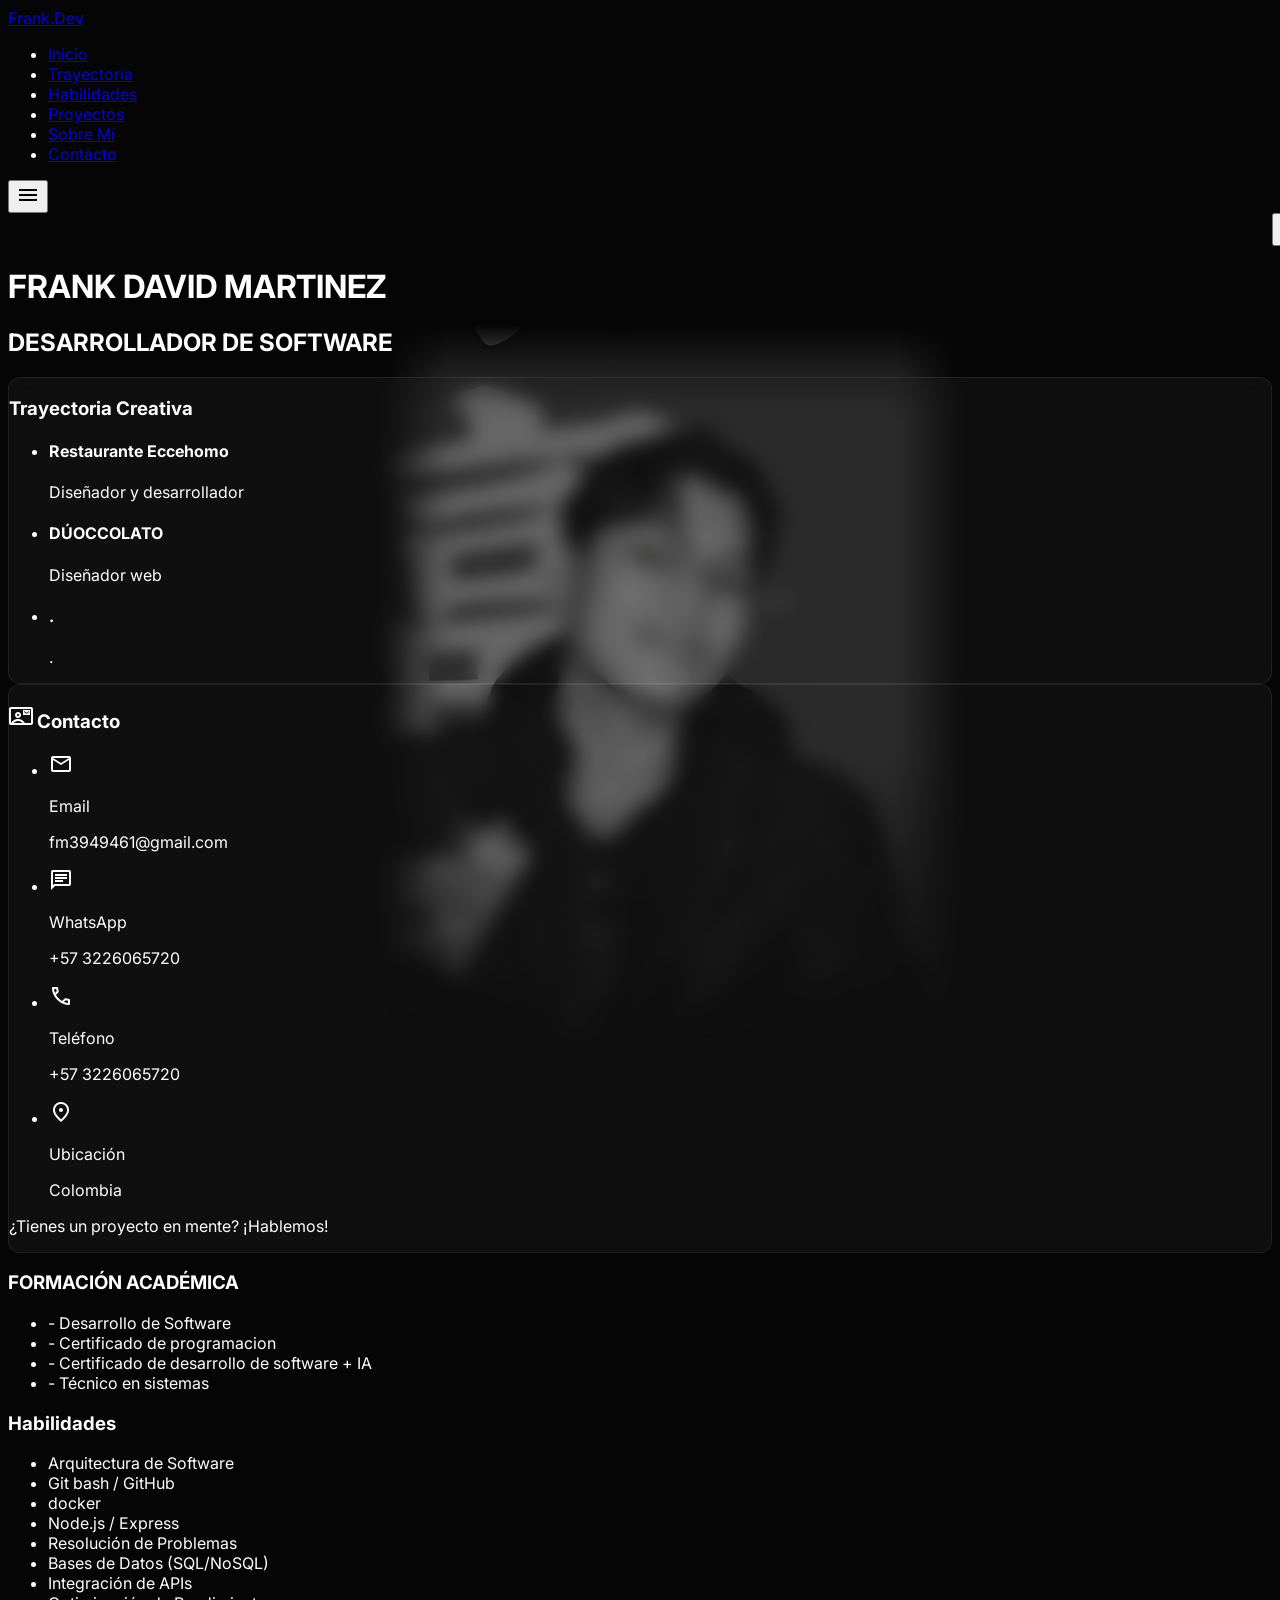
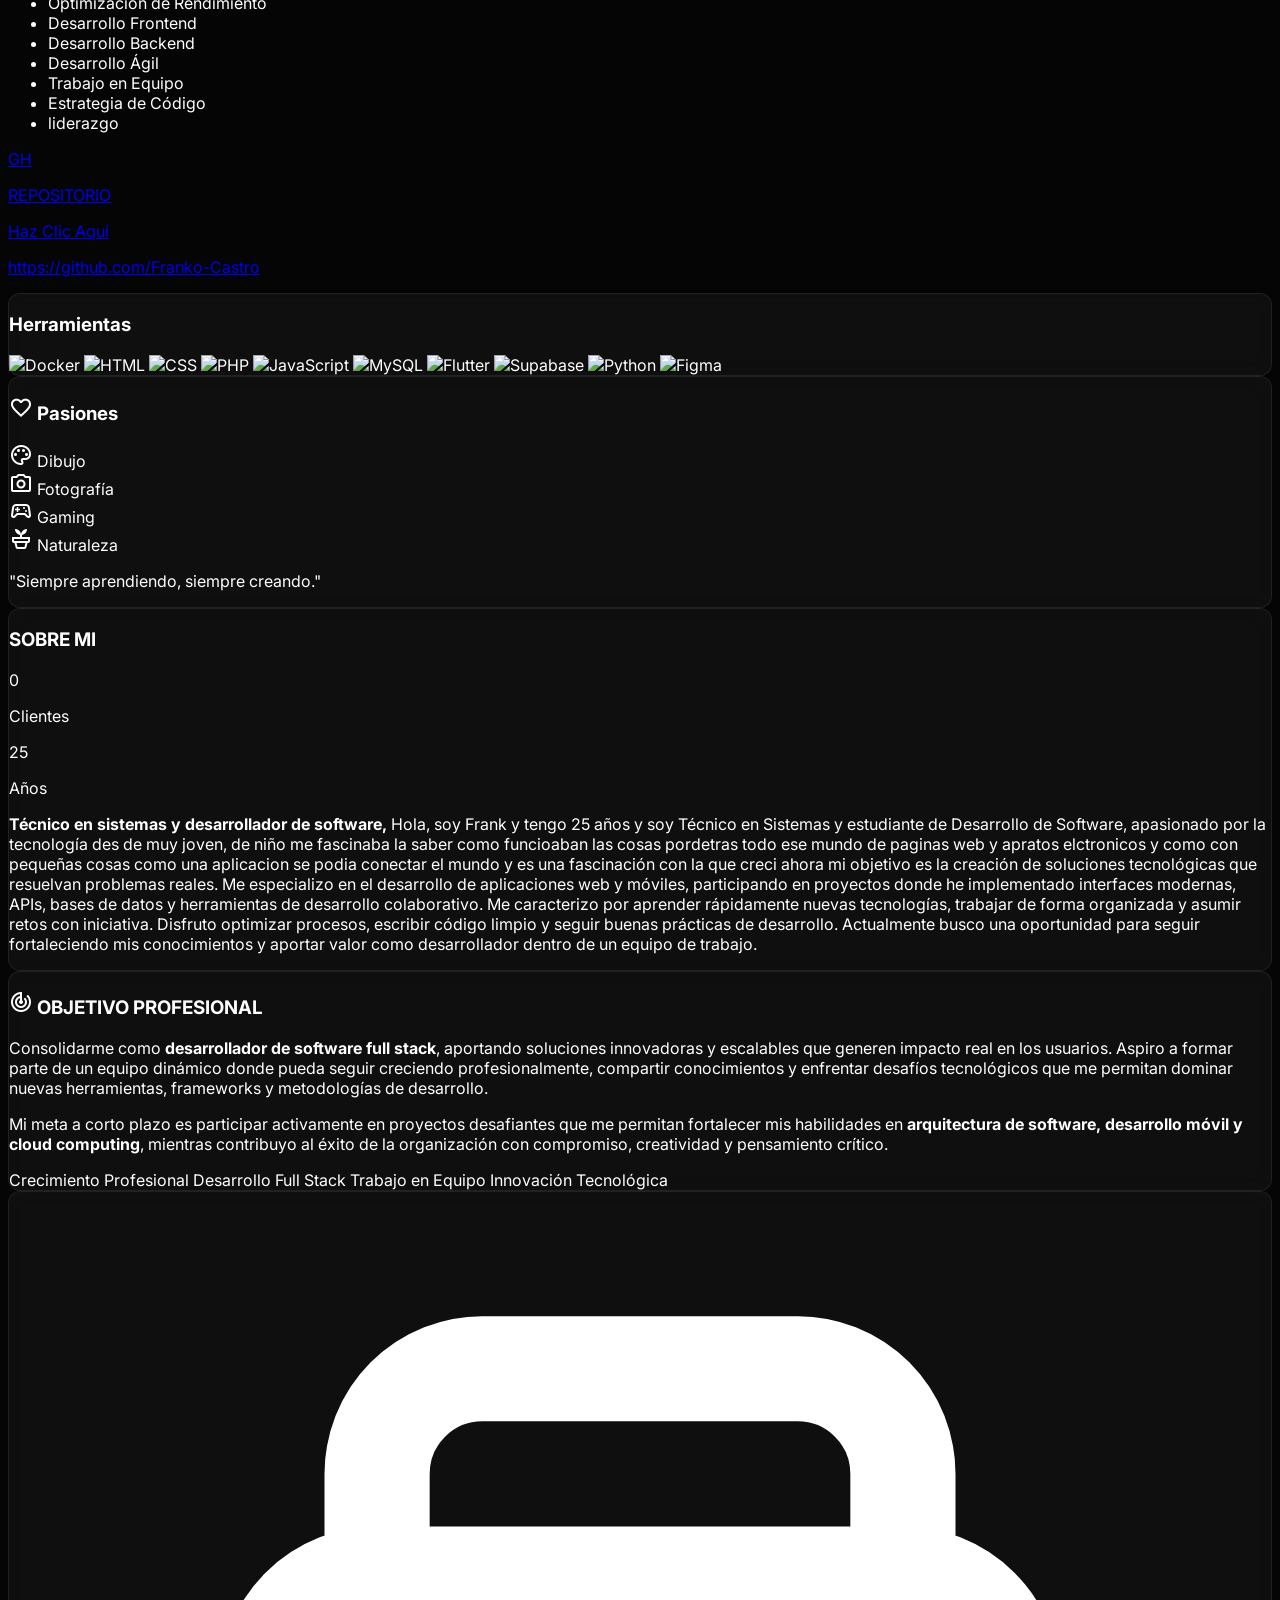
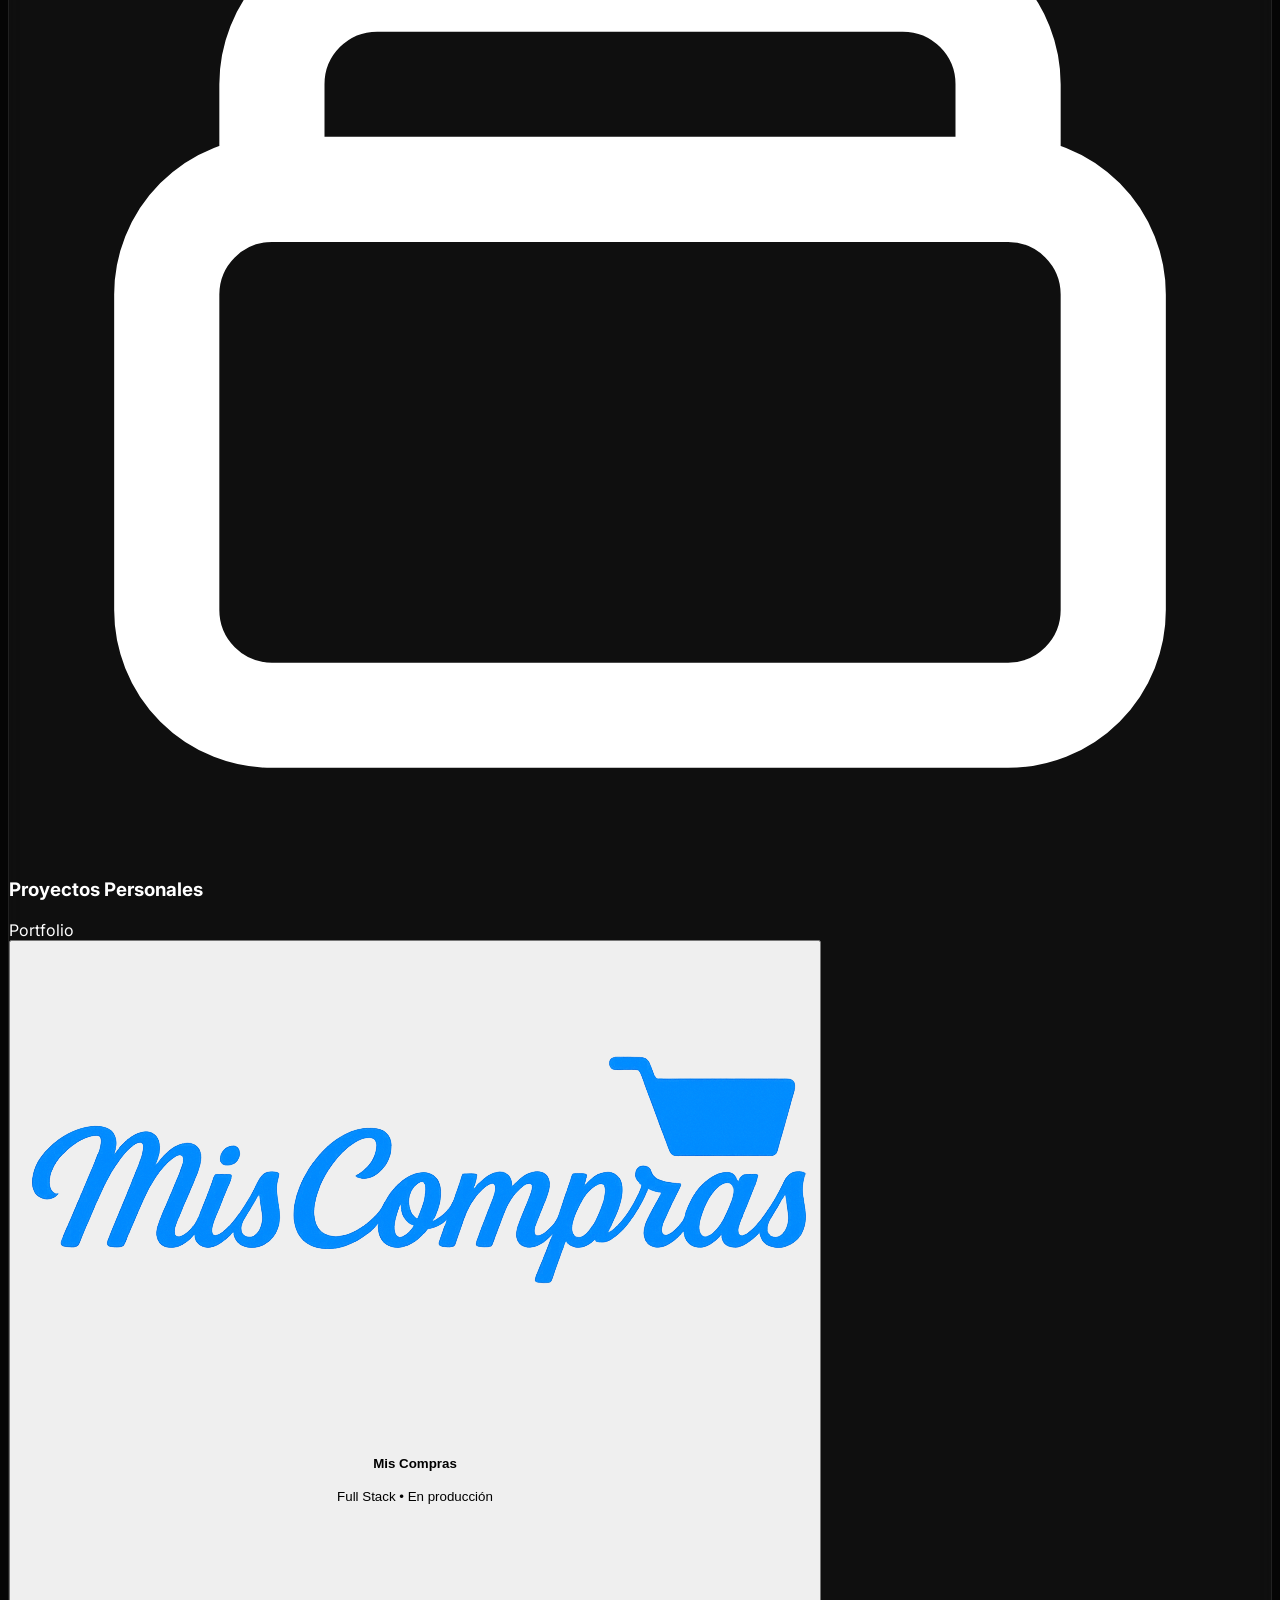
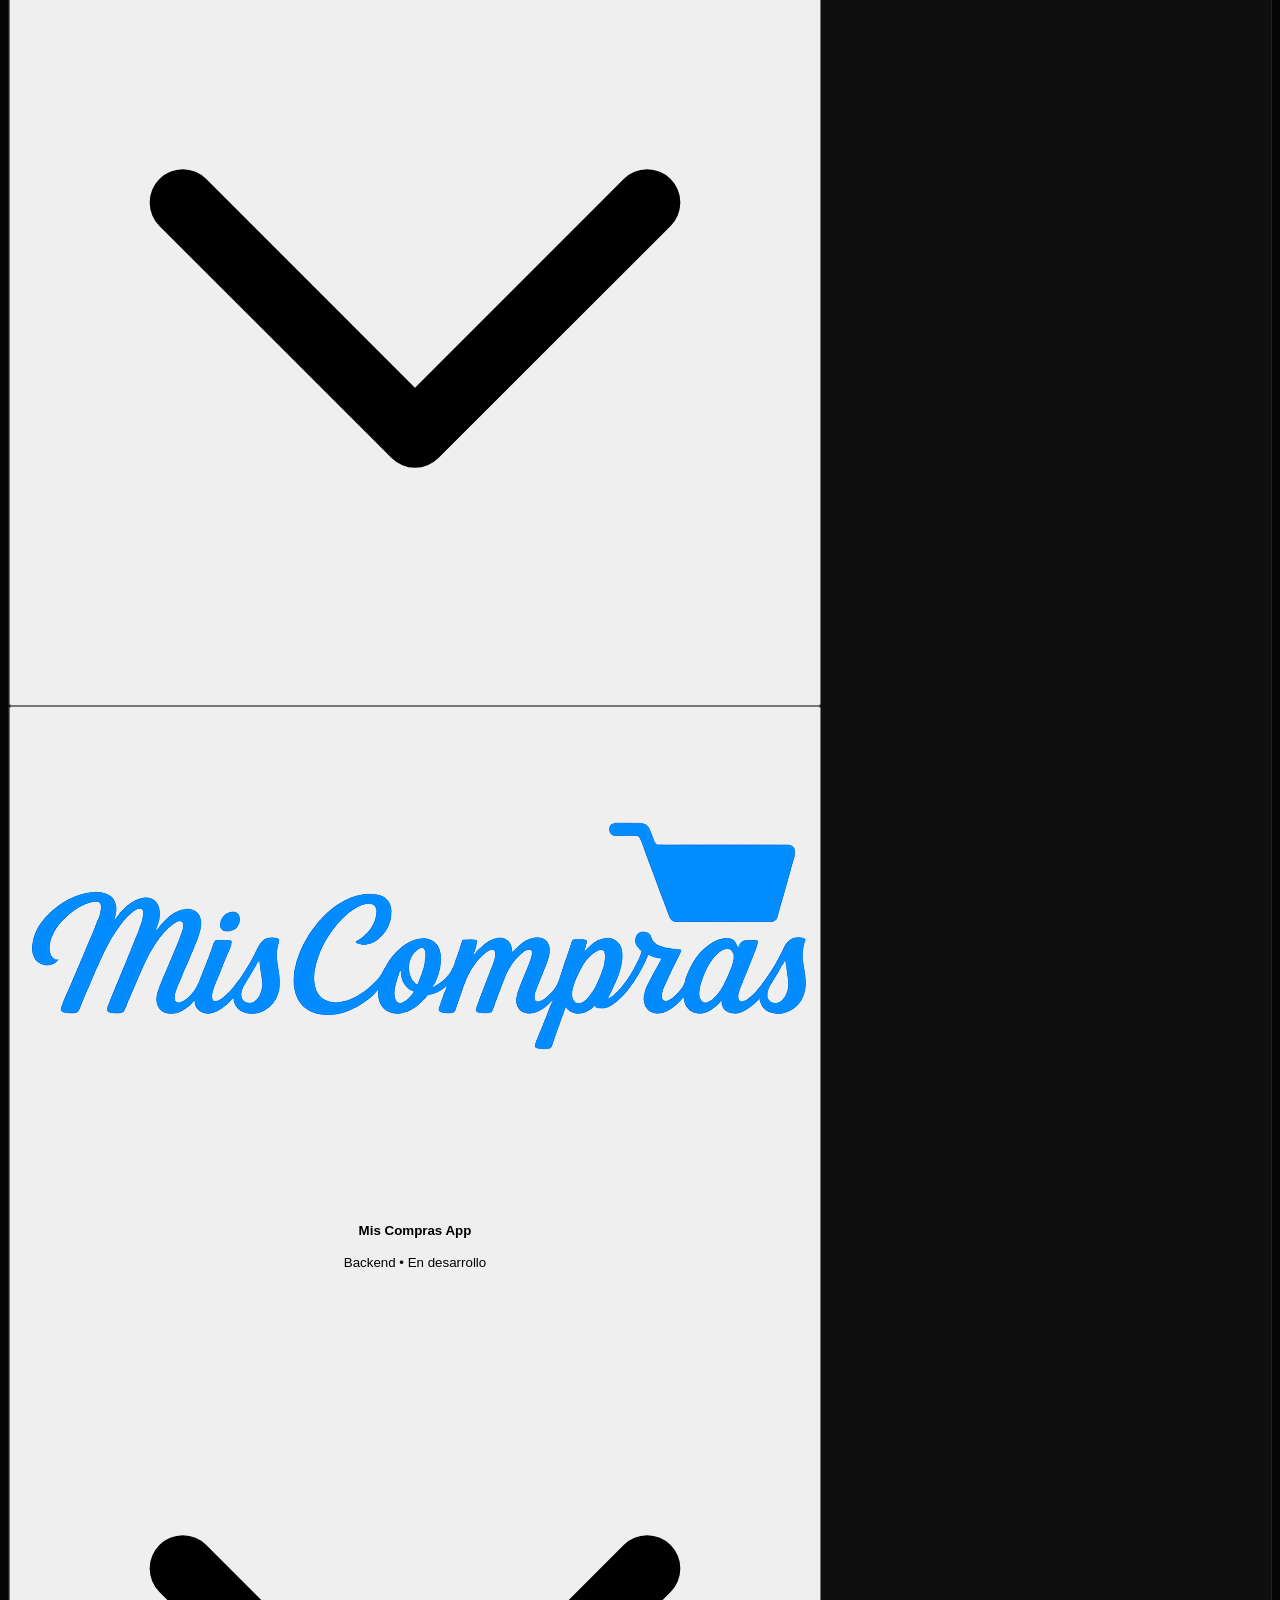
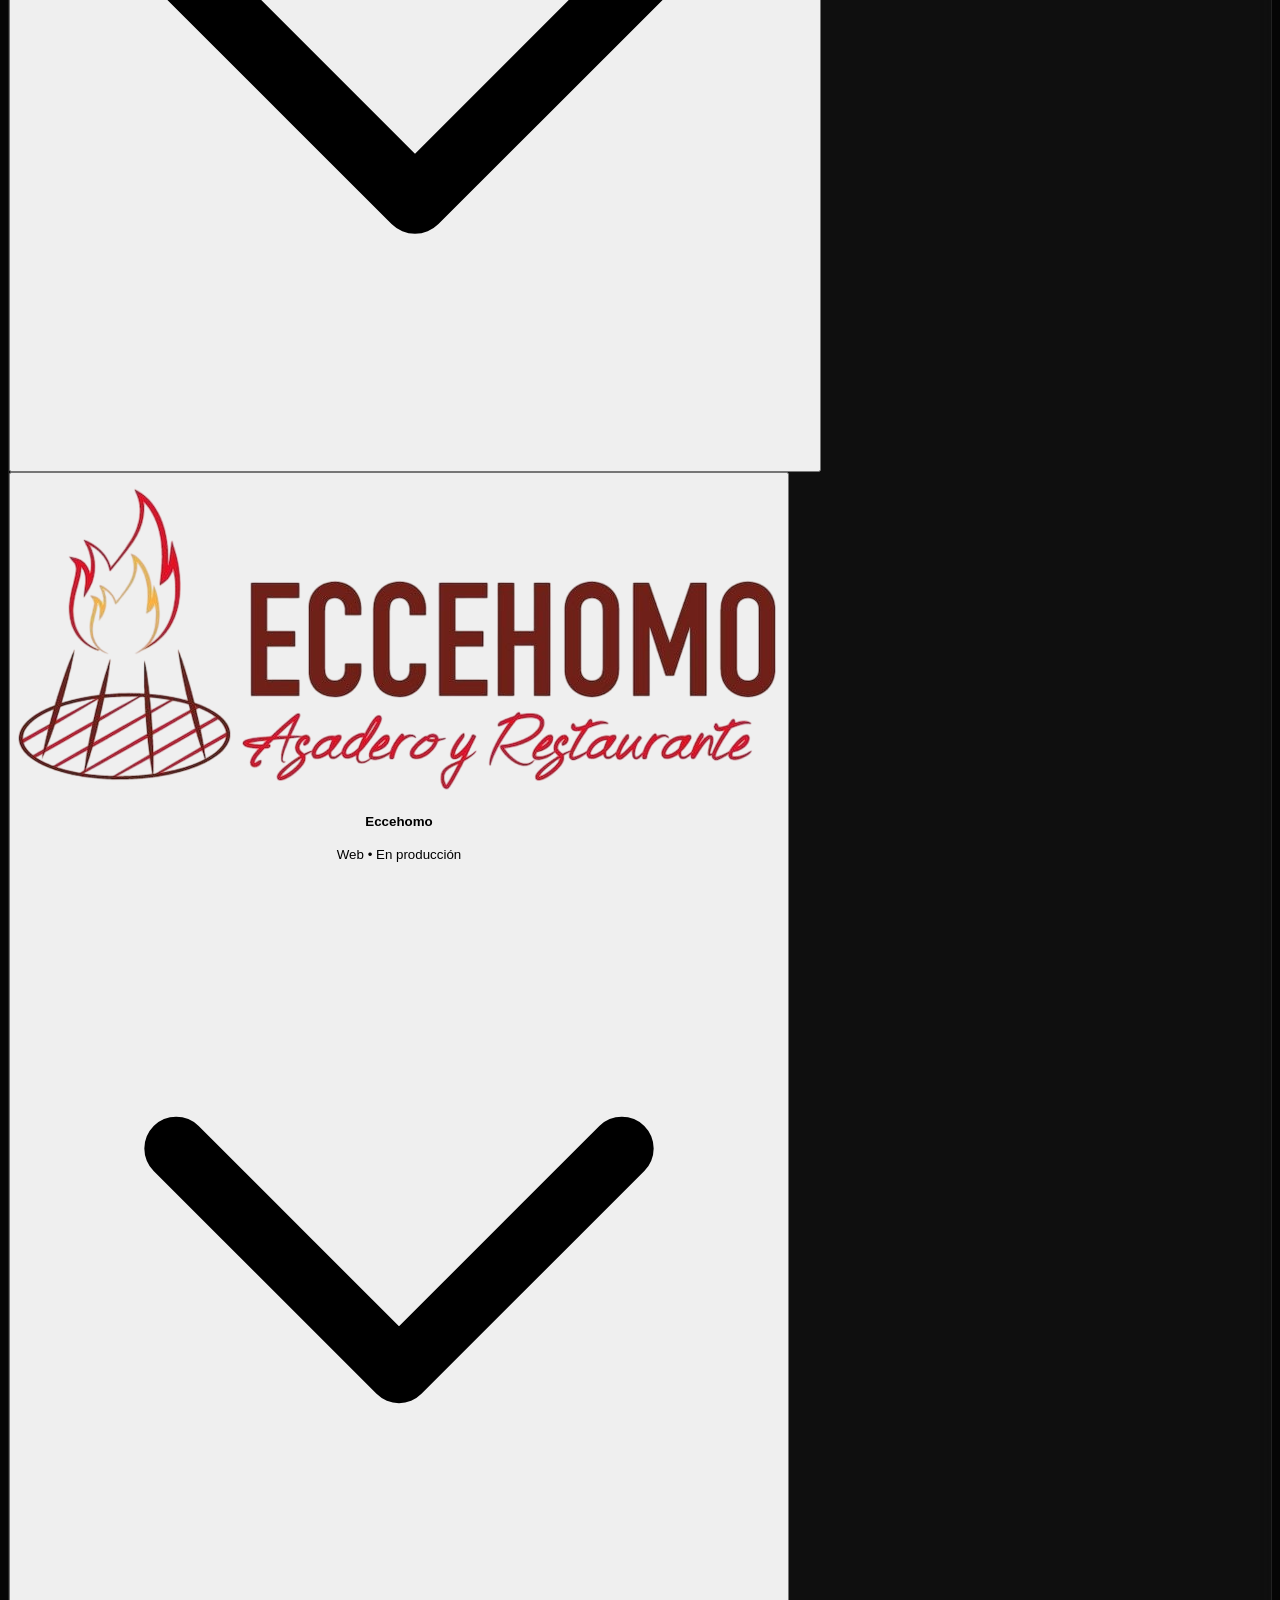
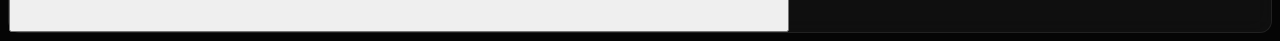
==== commit 221538d4: "cambio de texto" ====
--- a/index.html
+++ b/index.html
@@ -103,27 +103,47 @@
                 Frank<span class="text-cv-green">.</span>Dev
             </a>
             <ul class="hidden md:flex items-center gap-8">
-                <li><a href="#inicio" class="nav-link text-xs font-semibold uppercase tracking-widest text-cv-gray-light hover:text-white transition-colors">Inicio</a></li>
-                <li><a href="#trayectoria" class="nav-link text-xs font-semibold uppercase tracking-widest text-cv-gray-light hover:text-white transition-colors">Trayectoria</a></li>
-                <li><a href="#habilidades" class="nav-link text-xs font-semibold uppercase tracking-widest text-cv-gray-light hover:text-white transition-colors">Habilidades</a></li>
-                <li><a href="#proyectos" class="nav-link text-xs font-semibold uppercase tracking-widest text-cv-gray-light hover:text-white transition-colors">Proyectos</a></li>
-                <li><a href="#sobre-mi" class="nav-link text-xs font-semibold uppercase tracking-widest text-cv-gray-light hover:text-white transition-colors">Sobre Mí</a></li>
-                <li><a href="#contacto" class="nav-link text-xs font-semibold uppercase tracking-widest text-cv-gray-light hover:text-white transition-colors">Contacto</a></li>
+                <li><a href="#inicio"
+                        class="nav-link text-xs font-semibold uppercase tracking-widest text-cv-gray-light hover:text-white transition-colors">Inicio</a>
+                </li>
+                <li><a href="#trayectoria"
+                        class="nav-link text-xs font-semibold uppercase tracking-widest text-cv-gray-light hover:text-white transition-colors">Trayectoria</a>
+                </li>
+                <li><a href="#habilidades"
+                        class="nav-link text-xs font-semibold uppercase tracking-widest text-cv-gray-light hover:text-white transition-colors">Habilidades</a>
+                </li>
+                <li><a href="#proyectos"
+                        class="nav-link text-xs font-semibold uppercase tracking-widest text-cv-gray-light hover:text-white transition-colors">Proyectos</a>
+                </li>
+                <li><a href="#sobre-mi"
+                        class="nav-link text-xs font-semibold uppercase tracking-widest text-cv-gray-light hover:text-white transition-colors">Sobre
+                        Mí</a></li>
+                <li><a href="#contacto"
+                        class="nav-link text-xs font-semibold uppercase tracking-widest text-cv-gray-light hover:text-white transition-colors">Contacto</a>
+                </li>
             </ul>
             <button id="menu-btn" class="md:hidden text-white focus:outline-none">
                 <span class="material-symbols-outlined text-3xl">menu</span>
             </button>
         </div>
-        <div id="mobile-menu" class="mobile-menu fixed top-0 right-0 w-64 h-full bg-cv-bg border-l border-white/10 backdrop-blur-xl md:hidden z-50 p-6 flex flex-col gap-6">
+        <div id="mobile-menu"
+            class="mobile-menu fixed top-0 right-0 w-64 h-full bg-cv-bg border-l border-white/10 backdrop-blur-xl md:hidden z-50 p-6 flex flex-col gap-6">
             <button id="close-menu" class="text-white self-end mb-4">
                 <span class="material-symbols-outlined text-3xl">close</span>
             </button>
-            <a href="#inicio" class="mobile-link text-sm font-semibold uppercase tracking-widest text-cv-gray-light hover:text-cv-green transition-colors">Inicio</a>
-            <a href="#trayectoria" class="mobile-link text-sm font-semibold uppercase tracking-widest text-cv-gray-light hover:text-cv-green transition-colors">Trayectoria</a>
-            <a href="#habilidades" class="mobile-link text-sm font-semibold uppercase tracking-widest text-cv-gray-light hover:text-cv-green transition-colors">Habilidades</a>
-            <a href="#proyectos" class="mobile-link text-sm font-semibold uppercase tracking-widest text-cv-gray-light hover:text-cv-green transition-colors">Proyectos</a>
-            <a href="#sobre-mi" class="mobile-link text-sm font-semibold uppercase tracking-widest text-cv-gray-light hover:text-cv-green transition-colors">Sobre Mí</a>
-            <a href="#contacto" class="mobile-link text-sm font-semibold uppercase tracking-widest text-cv-gray-light hover:text-cv-green transition-colors">Contacto</a>
+            <a href="#inicio"
+                class="mobile-link text-sm font-semibold uppercase tracking-widest text-cv-gray-light hover:text-cv-green transition-colors">Inicio</a>
+            <a href="#trayectoria"
+                class="mobile-link text-sm font-semibold uppercase tracking-widest text-cv-gray-light hover:text-cv-green transition-colors">Trayectoria</a>
+            <a href="#habilidades"
+                class="mobile-link text-sm font-semibold uppercase tracking-widest text-cv-gray-light hover:text-cv-green transition-colors">Habilidades</a>
+            <a href="#proyectos"
+                class="mobile-link text-sm font-semibold uppercase tracking-widest text-cv-gray-light hover:text-cv-green transition-colors">Proyectos</a>
+            <a href="#sobre-mi"
+                class="mobile-link text-sm font-semibold uppercase tracking-widest text-cv-gray-light hover:text-cv-green transition-colors">Sobre
+                Mí</a>
+            <a href="#contacto"
+                class="mobile-link text-sm font-semibold uppercase tracking-widest text-cv-gray-light hover:text-cv-green transition-colors">Contacto</a>
         </div>
     </nav>
 
@@ -137,15 +157,19 @@
     </div>
 
     <!-- Main Content Area -->
-    <main class="relative z-10 container mx-auto px-6 pt-24 pb-12 lg:pt-28 lg:pb-24 min-h-screen flex flex-col justify-between">
+    <main
+        class="relative z-10 container mx-auto px-6 pt-24 pb-12 lg:pt-28 lg:pb-24 min-h-screen flex flex-col justify-between">
 
         <!-- Header Section -->
         <header id="inicio" class="text-center lg:text-left mb-16 relative z-20 pl-0 lg:pl-[15%]">
-            <h1 class="text-5xl md:text-7xl lg:text-8xl font-black tracking-tighter leading-none mb-2 text-transparent bg-clip-text bg-gradient-to-b from-white to-gray-500">
-                <span class="block text-4xl md:text-6xl lg:text-7xl font-light tracking-widest text-white mb-2">FRANK DAVID</span>
+            <h1
+                class="text-5xl md:text-7xl lg:text-8xl font-black tracking-tighter leading-none mb-2 text-transparent bg-clip-text bg-gradient-to-b from-white to-gray-500">
+                <span class="block text-4xl md:text-6xl lg:text-7xl font-light tracking-widest text-white mb-2">FRANK
+                    DAVID</span>
                 MARTINEZ
             </h1>
-            <h2 class="text-xl md:text-2xl font-bold tracking-widest text-cv-gray-light uppercase mt-4">DESARROLLADOR DE SOFTWARE</h2>
+            <h2 class="text-xl md:text-2xl font-bold tracking-widest text-cv-gray-light uppercase mt-4">DESARROLLADOR DE
+                SOFTWARE</h2>
         </header>
 
         <!-- TITULO DE TRAYECTORIA -->
@@ -153,7 +177,8 @@
 
             <!-- COLUMNA IZQUIERDA: Trayectoria + Contacto -->
             <div id="trayectoria" class="lg:col-span-3 flex flex-col gap-8 scroll-mt-24">
-                <section class="glass-panel p-6 shadow-2xl bg-cv-glass-bg border border-cv-glass-border backdrop-blur-md rounded-lg">
+                <section
+                    class="glass-panel p-6 shadow-2xl bg-cv-glass-bg border border-cv-glass-border backdrop-blur-md rounded-lg">
                     <h3 class="text-cv-green font-bold uppercase tracking-wider mb-6 text-sm">Trayectoria Creativa</h3>
                     <ul class="space-y-4 text-xs">
                         <li>
@@ -168,44 +193,55 @@
                             <h4 class="text-white font-semibold">.</h4>
                             <p class="text-cv-gray-light">.</p>
                         </li>
-                        
+
                 </section>
 
-                <section id="contacto" class="glass-panel p-6 shadow-2xl bg-cv-glass-bg border border-cv-glass-border backdrop-blur-md rounded-lg scroll-mt-24">
+                <section id="contacto"
+                    class="glass-panel p-6 shadow-2xl bg-cv-glass-bg border border-cv-glass-border backdrop-blur-md rounded-lg scroll-mt-24">
                     <h3 class="text-cv-green font-bold uppercase tracking-wider mb-6 text-sm flex items-center gap-2">
                         <span class="material-symbols-outlined text-lg">contact_mail</span>
                         Contacto
                     </h3>
                     <ul class="space-y-4 text-xs">
                         <li class="flex items-center gap-3 group">
-                            <div class="w-10 h-10 rounded-lg bg-cv-green/10 flex items-center justify-center group-hover:bg-cv-green/20 transition-colors flex-shrink-0">
+                            <div
+                                class="w-10 h-10 rounded-lg bg-cv-green/10 flex items-center justify-center group-hover:bg-cv-green/20 transition-colors flex-shrink-0">
                                 <span class="material-symbols-outlined text-cv-green text-lg">mail</span>
                             </div>
                             <div class="min-w-0">
                                 <p class="text-cv-gray-light uppercase text-[9px] tracking-widest">Email</p>
-                                <p class="text-white font-medium text-xs truncate hover:text-cv-green transition-colors cursor-pointer">fm3949461@gmail.com</p>
+                                <p
+                                    class="text-white font-medium text-xs truncate hover:text-cv-green transition-colors cursor-pointer">
+                                    fm3949461@gmail.com</p>
                             </div>
                         </li>
                         <li class="flex items-center gap-3 group">
-                            <div class="w-10 h-10 rounded-lg bg-cv-green/10 flex items-center justify-center group-hover:bg-cv-green/20 transition-colors flex-shrink-0">
+                            <div
+                                class="w-10 h-10 rounded-lg bg-cv-green/10 flex items-center justify-center group-hover:bg-cv-green/20 transition-colors flex-shrink-0">
                                 <span class="material-symbols-outlined text-cv-green text-lg">chat</span>
                             </div>
                             <div class="min-w-0">
                                 <p class="text-cv-gray-light uppercase text-[9px] tracking-widest">WhatsApp</p>
-                                <p class="text-white font-medium text-xs truncate hover:text-cv-green transition-colors cursor-pointer">+57 3226065720</p>
+                                <p
+                                    class="text-white font-medium text-xs truncate hover:text-cv-green transition-colors cursor-pointer">
+                                    +57 3226065720</p>
                             </div>
                         </li>
                         <li class="flex items-center gap-3 group">
-                            <div class="w-10 h-10 rounded-lg bg-cv-green/10 flex items-center justify-center group-hover:bg-cv-green/20 transition-colors flex-shrink-0">
+                            <div
+                                class="w-10 h-10 rounded-lg bg-cv-green/10 flex items-center justify-center group-hover:bg-cv-green/20 transition-colors flex-shrink-0">
                                 <span class="material-symbols-outlined text-cv-green text-lg">call</span>
                             </div>
                             <div class="min-w-0">
                                 <p class="text-cv-gray-light uppercase text-[9px] tracking-widest">Teléfono</p>
-                                <p class="text-white font-medium text-xs truncate hover:text-cv-green transition-colors cursor-pointer">+57 3226065720</p>
+                                <p
+                                    class="text-white font-medium text-xs truncate hover:text-cv-green transition-colors cursor-pointer">
+                                    +57 3226065720</p>
                             </div>
                         </li>
                         <li class="flex items-center gap-3 group">
-                            <div class="w-10 h-10 rounded-lg bg-cv-green/10 flex items-center justify-center group-hover:bg-cv-green/20 transition-colors flex-shrink-0">
+                            <div
+                                class="w-10 h-10 rounded-lg bg-cv-green/10 flex items-center justify-center group-hover:bg-cv-green/20 transition-colors flex-shrink-0">
                                 <span class="material-symbols-outlined text-cv-green text-lg">location_on</span>
                             </div>
                             <div class="min-w-0">
@@ -264,13 +300,14 @@
         <!-- BOTTOM SECTION: GitHub + Tools + Pasiones | Sobre Mí + Objetivo -->
         <!-- ═══════════════════════════════════════ -->
         <div class="grid grid-cols-1 lg:grid-cols-12 gap-8 relative z-20 mt-12 pb-8">
-            
+
             <!-- Bottom Left: GitHub + Tools + Pasiones -->
             <div class="lg:col-span-4 flex flex-col gap-6">
                 <!-- Portfolio Link -->
                 <a class="flex items-center gap-4 group cursor-pointer hover:opacity-80 transition-opacity w-max"
                     href="https://github.com/Franko-Castro" rel="noopener noreferrer" target="_blank">
-                    <div class="text-5xl font-bold text-white bg-black w-16 h-16 flex items-center justify-center rounded border border-white/10">
+                    <div
+                        class="text-5xl font-bold text-white bg-black w-16 h-16 flex items-center justify-center rounded border border-white/10">
                         GH
                     </div>
                     <div>
@@ -281,26 +318,39 @@
                 </a>
 
                 <!-- Tools -->
-                <section class="glass-panel p-6 mt-4 max-w-sm bg-cv-glass-bg border border-cv-glass-border backdrop-blur-md rounded-lg">
+                <section
+                    class="glass-panel p-6 mt-4 max-w-sm bg-cv-glass-bg border border-cv-glass-border backdrop-blur-md rounded-lg">
                     <h3 class="text-cv-green font-bold uppercase tracking-wider mb-6 text-sm">Herramientas</h3>
-                    <div class="grid grid-cols-5 gap-4 items-center justify-items-center opacity-80 filter grayscale hover:grayscale-0 transition-all duration-500">
-                        <img alt="Docker" class="h-8 object-contain hover:scale-110 transition-transform" src="https://cdn.jsdelivr.net/gh/homarr-labs/dashboard-icons/svg/docker.svg" />
-                        <img alt="HTML" class="h-8 object-contain hover:scale-110 transition-transform" src="https://cdn.jsdelivr.net/gh/homarr-labs/dashboard-icons/svg/html-light.svg" />
-                        <img alt="CSS" class="h-8 object-contain hover:scale-110 transition-transform" src="https://cdn.jsdelivr.net/gh/homarr-labs/dashboard-icons/svg/css-light.svg" />
-                        <img alt="PHP" class="h-6 object-contain hover:scale-110 transition-transform" src="https://cdn.jsdelivr.net/gh/homarr-labs/dashboard-icons/svg/php-light.svg" />
-                        <img alt="JavaScript" class="h-6 object-contain hover:scale-110 transition-transform" src="https://cdn.jsdelivr.net/gh/homarr-labs/dashboard-icons/svg/javascript-light.svg" />
-                        <img alt="MySQL" class="h-8 object-contain hover:scale-110 transition-transform" src="https://cdn.jsdelivr.net/gh/selfhst/icons/svg/mysql.svg" />
-                        <img alt="Flutter" class="h-6 object-contain hover:scale-110 transition-transform" src="https://cdn.jsdelivr.net/gh/homarr-labs/dashboard-icons/svg/flutter.svg" />
-                        <img alt="Supabase" class="h-8 object-contain hover:scale-110 transition-transform" src="https://cdn.jsdelivr.net/gh/homarr-labs/dashboard-icons/svg/supabase.svg" />
-                        <img alt="Python" class="h-10 object-contain hover:scale-110 transition-transform" src="https://cdn.jsdelivr.net/gh/homarr-labs/dashboard-icons/svg/python.svg" />
-                        <img alt="Figma" class="h-8 object-contain hover:scale-110 transition-transform" src="https://cdn.jsdelivr.net/gh/homarr-labs/dashboard-icons/svg/figma.svg" />
+                    <div
+                        class="grid grid-cols-5 gap-4 items-center justify-items-center opacity-80 filter grayscale hover:grayscale-0 transition-all duration-500">
+                        <img alt="Docker" class="h-8 object-contain hover:scale-110 transition-transform"
+                            src="https://cdn.jsdelivr.net/gh/homarr-labs/dashboard-icons/svg/docker.svg" />
+                        <img alt="HTML" class="h-8 object-contain hover:scale-110 transition-transform"
+                            src="https://cdn.jsdelivr.net/gh/homarr-labs/dashboard-icons/svg/html-light.svg" />
+                        <img alt="CSS" class="h-8 object-contain hover:scale-110 transition-transform"
+                            src="https://cdn.jsdelivr.net/gh/homarr-labs/dashboard-icons/svg/css-light.svg" />
+                        <img alt="PHP" class="h-6 object-contain hover:scale-110 transition-transform"
+                            src="https://cdn.jsdelivr.net/gh/homarr-labs/dashboard-icons/svg/php-light.svg" />
+                        <img alt="JavaScript" class="h-6 object-contain hover:scale-110 transition-transform"
+                            src="https://cdn.jsdelivr.net/gh/homarr-labs/dashboard-icons/svg/javascript-light.svg" />
+                        <img alt="MySQL" class="h-8 object-contain hover:scale-110 transition-transform"
+                            src="https://cdn.jsdelivr.net/gh/selfhst/icons/svg/mysql.svg" />
+                        <img alt="Flutter" class="h-6 object-contain hover:scale-110 transition-transform"
+                            src="https://cdn.jsdelivr.net/gh/homarr-labs/dashboard-icons/svg/flutter.svg" />
+                        <img alt="Supabase" class="h-8 object-contain hover:scale-110 transition-transform"
+                            src="https://cdn.jsdelivr.net/gh/homarr-labs/dashboard-icons/svg/supabase.svg" />
+                        <img alt="Python" class="h-10 object-contain hover:scale-110 transition-transform"
+                            src="https://cdn.jsdelivr.net/gh/homarr-labs/dashboard-icons/svg/python.svg" />
+                        <img alt="Figma" class="h-8 object-contain hover:scale-110 transition-transform"
+                            src="https://cdn.jsdelivr.net/gh/homarr-labs/dashboard-icons/svg/figma.svg" />
                     </div>
                 </section>
 
                 <!-- ═══════════════════════════════════════ -->
                 <!-- PASIONES (ahora debajo de Herramientas, mismo ancho) -->
                 <!-- ═══════════════════════════════════════ -->
-                <section class="glass-panel p-6 shadow-2xl bg-cv-glass-bg border border-cv-glass-border backdrop-blur-md rounded-lg max-w-sm">
+                <section
+                    class="glass-panel p-6 shadow-2xl bg-cv-glass-bg border border-cv-glass-border backdrop-blur-md rounded-lg max-w-sm">
                     <h3 class="text-cv-green font-bold uppercase tracking-wider mb-6 text-sm flex items-center gap-2">
                         <span class="material-symbols-outlined text-lg">favorite</span>
                         Pasiones
@@ -308,40 +358,54 @@
 
                     <div class="grid grid-cols-2 gap-0 relative">
                         <!-- Separador vertical central -->
-                        <div class="absolute left-1/2 top-0 bottom-0 w-px bg-gradient-to-b from-transparent via-white/20 to-transparent -translate-x-1/2"></div>
+                        <div
+                            class="absolute left-1/2 top-0 bottom-0 w-px bg-gradient-to-b from-transparent via-white/20 to-transparent -translate-x-1/2">
+                        </div>
                         <!-- Separador horizontal central -->
-                        <div class="absolute top-1/2 left-0 right-0 h-px bg-gradient-to-r from-transparent via-white/20 to-transparent -translate-y-1/2"></div>
-
-                        <div class="flex flex-col items-center gap-2 py-5 group cursor-default hover:bg-white/5 transition-colors rounded-tl-lg">
-                            <span class="material-symbols-outlined text-2xl text-cv-green group-hover:scale-110 transition-transform">palette</span>
+                        <div
+                            class="absolute top-1/2 left-0 right-0 h-px bg-gradient-to-r from-transparent via-white/20 to-transparent -translate-y-1/2">
+                        </div>
+
+                        <div
+                            class="flex flex-col items-center gap-2 py-5 group cursor-default hover:bg-white/5 transition-colors rounded-tl-lg">
+                            <span
+                                class="material-symbols-outlined text-2xl text-cv-green group-hover:scale-110 transition-transform">palette</span>
                             <span class="text-white text-[10px] font-medium uppercase tracking-wider">Dibujo</span>
                         </div>
-                        <div class="flex flex-col items-center gap-2 py-5 group cursor-default hover:bg-white/5 transition-colors rounded-tr-lg">
-                            <span class="material-symbols-outlined text-2xl text-cv-green group-hover:scale-110 transition-transform">photo_camera</span>
+                        <div
+                            class="flex flex-col items-center gap-2 py-5 group cursor-default hover:bg-white/5 transition-colors rounded-tr-lg">
+                            <span
+                                class="material-symbols-outlined text-2xl text-cv-green group-hover:scale-110 transition-transform">photo_camera</span>
                             <span class="text-white text-[10px] font-medium uppercase tracking-wider">Fotografía</span>
                         </div>
-                        <div class="flex flex-col items-center gap-2 py-5 group cursor-default hover:bg-white/5 transition-colors rounded-bl-lg">
-                            <span class="material-symbols-outlined text-2xl text-cv-green group-hover:scale-110 transition-transform">sports_esports</span>
+                        <div
+                            class="flex flex-col items-center gap-2 py-5 group cursor-default hover:bg-white/5 transition-colors rounded-bl-lg">
+                            <span
+                                class="material-symbols-outlined text-2xl text-cv-green group-hover:scale-110 transition-transform">sports_esports</span>
                             <span class="text-white text-[10px] font-medium uppercase tracking-wider">Gaming</span>
                         </div>
-                        <div class="flex flex-col items-center gap-2 py-5 group cursor-default hover:bg-white/5 transition-colors rounded-br-lg">
-                            <span class="material-symbols-outlined text-2xl text-cv-green group-hover:scale-110 transition-transform">potted_plant</span>
+                        <div
+                            class="flex flex-col items-center gap-2 py-5 group cursor-default hover:bg-white/5 transition-colors rounded-br-lg">
+                            <span
+                                class="material-symbols-outlined text-2xl text-cv-green group-hover:scale-110 transition-transform">potted_plant</span>
                             <span class="text-white text-[10px] font-medium uppercase tracking-wider">Naturaleza</span>
                         </div>
                     </div>
 
                     <div class="mt-4 pt-4 border-t border-white/10 text-center">
-                        <p class="text-cv-gray-light text-[10px] leading-relaxed italic">"Siempre aprendiendo, siempre creando."</p>
+                        <p class="text-cv-gray-light text-[10px] leading-relaxed italic">"Siempre aprendiendo, siempre
+                            creando."</p>
                     </div>
                 </section>
             </div>
 
             <!-- Bottom Right: Sobre Mí + Objetivo Profesional -->
             <div class="lg:col-span-8 flex flex-col gap-8">
-                
+
                 <!-- SOBRE MÍ -->
                 <div id="sobre-mi" class="scroll-mt-24">
-                    <section class="glass-panel p-8 w-full border border-white/10 bg-white/5 backdrop-blur-md rounded-lg">
+                    <section
+                        class="glass-panel p-8 w-full border border-white/10 bg-white/5 backdrop-blur-md rounded-lg">
                         <h3 class="text-cv-green font-bold uppercase tracking-wider mb-6 text-lg">SOBRE MI</h3>
                         <div class="flex gap-8 mb-6">
                             <div>
@@ -354,15 +418,21 @@
                             </div>
                         </div>
                         <p class="text-sm text-cv-gray-light leading-relaxed font-light">
-                            <strong class="text-white font-medium">Técnico en sistemas y desarrollador de software,</strong>
+                            <strong class="text-white font-medium">Técnico en sistemas y desarrollador de
+                                software,</strong>
                             Hola, soy Frank y tengo 25 años y soy Técnico en Sistemas y estudiante de Desarrollo de
-                            Software, apasionado por la creación de
+                            Software, apasionado por la tecnología des de muy joven, de niño me fascinaba la saber como
+                            funcioaban las cosas pordetras todo ese mundo de paginas web y apratos elctronicos y como
+                            con pequeñas cosas como una aplicacion se podia conectar el mundo y es una fascinación con
+                            la que creci ahora mi objetivo es la creación de
                             soluciones tecnológicas que resuelvan problemas reales. Me especializo en el desarrollo de
-                            aplicaciones web y móviles, participando en proyectos donde he implementado interfaces modernas,
+                            aplicaciones web y móviles, participando en proyectos donde he implementado interfaces
+                            modernas,
                             APIs, bases de datos y herramientas de desarrollo colaborativo.
 
                             Me caracterizo por aprender rápidamente nuevas tecnologías, trabajar de forma organizada y
-                            asumir retos con iniciativa. Disfruto optimizar procesos, escribir código limpio y seguir buenas
+                            asumir retos con iniciativa. Disfruto optimizar procesos, escribir código limpio y seguir
+                            buenas
                             prácticas de desarrollo. Actualmente busco una oportunidad para seguir fortaleciendo mis
                             conocimientos y aportar valor como desarrollador dentro de un equipo de trabajo.
                         </p>
@@ -371,29 +441,43 @@
 
                 <!-- OBJETIVO PROFESIONAL -->
                 <div id="objetivo-profesional" class="scroll-mt-24">
-                    <section class="glass-panel p-8 w-full border border-white/10 bg-white/5 backdrop-blur-md rounded-lg">
-                        <h3 class="text-cv-green font-bold uppercase tracking-wider mb-6 text-lg flex items-center gap-3">
+                    <section
+                        class="glass-panel p-8 w-full border border-white/10 bg-white/5 backdrop-blur-md rounded-lg">
+                        <h3
+                            class="text-cv-green font-bold uppercase tracking-wider mb-6 text-lg flex items-center gap-3">
                             <span class="material-symbols-outlined text-2xl">track_changes</span>
                             OBJETIVO PROFESIONAL
                         </h3>
                         <p class="text-sm text-cv-gray-light leading-relaxed font-light">
-                            Consolidarme como <strong class="text-white font-medium">desarrollador de software full stack</strong>, 
-                            aportando soluciones innovadoras y escalables que generen impacto real en los usuarios. 
-                            Aspiro a formar parte de un equipo dinámico donde pueda seguir creciendo profesionalmente, 
-                            compartir conocimientos y enfrentar desafíos tecnológicos que me permitan dominar nuevas herramientas, 
+                            Consolidarme como <strong class="text-white font-medium">desarrollador de software full
+                                stack</strong>,
+                            aportando soluciones innovadoras y escalables que generen impacto real en los usuarios.
+                            Aspiro a formar parte de un equipo dinámico donde pueda seguir creciendo profesionalmente,
+                            compartir conocimientos y enfrentar desafíos tecnológicos que me permitan dominar nuevas
+                            herramientas,
                             frameworks y metodologías de desarrollo.
                         </p>
                         <p class="text-sm text-cv-gray-light leading-relaxed font-light mt-4">
-                            Mi meta a corto plazo es participar activamente en proyectos desafiantes que me permitan 
-                            fortalecer mis habilidades en <strong class="text-white font-medium">arquitectura de software, 
-                            desarrollo móvil y cloud computing</strong>, mientras contribuyo al éxito de la organización 
+                            Mi meta a corto plazo es participar activamente en proyectos desafiantes que me permitan
+                            fortalecer mis habilidades en <strong class="text-white font-medium">arquitectura de
+                                software,
+                                desarrollo móvil y cloud computing</strong>, mientras contribuyo al éxito de la
+                            organización
                             con compromiso, creatividad y pensamiento crítico.
                         </p>
                         <div class="mt-6 pt-6 border-t border-white/10 flex flex-wrap gap-3">
-                            <span class="text-[11px] text-cv-green border border-cv-green/30 px-3 py-1.5 rounded bg-cv-green/5">Crecimiento Profesional</span>
-                            <span class="text-[11px] text-cv-green border border-cv-green/30 px-3 py-1.5 rounded bg-cv-green/5">Desarrollo Full Stack</span>
-                            <span class="text-[11px] text-cv-green border border-cv-green/30 px-3 py-1.5 rounded bg-cv-green/5">Trabajo en Equipo</span>
-                            <span class="text-[11px] text-cv-green border border-cv-green/30 px-3 py-1.5 rounded bg-cv-green/5">Innovación Tecnológica</span>
+                            <span
+                                class="text-[11px] text-cv-green border border-cv-green/30 px-3 py-1.5 rounded bg-cv-green/5">Crecimiento
+                                Profesional</span>
+                            <span
+                                class="text-[11px] text-cv-green border border-cv-green/30 px-3 py-1.5 rounded bg-cv-green/5">Desarrollo
+                                Full Stack</span>
+                            <span
+                                class="text-[11px] text-cv-green border border-cv-green/30 px-3 py-1.5 rounded bg-cv-green/5">Trabajo
+                                en Equipo</span>
+                            <span
+                                class="text-[11px] text-cv-green border border-cv-green/30 px-3 py-1.5 rounded bg-cv-green/5">Innovación
+                                Tecnológica</span>
                         </div>
                     </section>
                 </div>
@@ -407,7 +491,9 @@
                 <div class="flex items-center justify-between mb-8">
                     <h3 class="text-cv-green font-bold uppercase tracking-wider text-lg flex items-center gap-3">
                         <svg class="w-6 h-6" fill="none" stroke="currentColor" viewBox="0 0 24 24">
-                            <path stroke-linecap="round" stroke-linejoin="round" stroke-width="2" d="M19 11H5m14 0a2 2 0 012 2v6a2 2 0 01-2 2H5a2 2 0 01-2-2v-6a2 2 0 012-2m14 0V9a2 2 0 00-2-2M5 11V9a2 2 0 012-2m0 0V5a2 2 0 012-2h6a2 2 0 012 2v2M7 7h10"></path>
+                            <path stroke-linecap="round" stroke-linejoin="round" stroke-width="2"
+                                d="M19 11H5m14 0a2 2 0 012 2v6a2 2 0 01-2 2H5a2 2 0 01-2-2v-6a2 2 0 012-2m14 0V9a2 2 0 00-2-2M5 11V9a2 2 0 012-2m0 0V5a2 2 0 012-2h6a2 2 0 012 2v2M7 7h10">
+                            </path>
                         </svg>
                         Proyectos Personales
                     </h3>
@@ -416,48 +502,88 @@
 
                 <div class="grid grid-cols-1 md:grid-cols-2 lg:grid-cols-3 gap-4">
                     <!-- PROYECTO 1: MIS COMPRAS -->
-                    <div class="border border-white/10 rounded-lg overflow-hidden bg-cv-gray-dark/20 hover:border-cv-green/30 transition-colors">
-                        <button onclick="toggleAccordion('project1')" class="w-full flex items-center justify-between p-5 hover:bg-cv-gray-dark/40 transition-colors text-left group">
+                    <div
+                        class="border border-white/10 rounded-lg overflow-hidden bg-cv-gray-dark/20 hover:border-cv-green/30 transition-colors">
+                        <button onclick="toggleAccordion('project1')"
+                            class="w-full flex items-center justify-between p-5 hover:bg-cv-gray-dark/40 transition-colors text-left group">
                             <div class="flex items-center gap-4">
-                                <div class="w-12 h-12 rounded-lg bg-cv-gray-dark/50 flex items-center justify-center overflow-hidden border border-white/10 group-hover:border-cv-green/50 transition-colors">
-                                    <img src="img de logos del proyecto/logo.png" alt="Logo Mis Compras" class="w-10 h-10 object-contain" onerror="this.style.display='none'; this.parentElement.innerHTML='<svg class=\'w-6 h-6 text-cv-green\' fill=\'none\' stroke=\'currentColor\' viewBox=\'0 0 24 24\'><path stroke-linecap=\'round\' stroke-linejoin=\'round\' stroke-width=\'1.5\' d=\'M3 3h2l.4 2M7 13h10l4-8H5.4M7 13L5.4 5M7 13l-2.293 2.293c-.63.63-.184 1.707.707 1.707H17m0 0a2 2 0 100 4 2 2 0 000-4zm-8 2a2 2 0 11-4 0 2 2 0 014 0z\'></path></svg>';">
+                                <div
+                                    class="w-12 h-12 rounded-lg bg-cv-gray-dark/50 flex items-center justify-center overflow-hidden border border-white/10 group-hover:border-cv-green/50 transition-colors">
+                                    <img src="img de logos del proyecto/logo.png" alt="Logo Mis Compras"
+                                        class="w-10 h-10 object-contain"
+                                        onerror="this.style.display='none'; this.parentElement.innerHTML='<svg class=\'w-6 h-6 text-cv-green\' fill=\'none\' stroke=\'currentColor\' viewBox=\'0 0 24 24\'><path stroke-linecap=\'round\' stroke-linejoin=\'round\' stroke-width=\'1.5\' d=\'M3 3h2l.4 2M7 13h10l4-8H5.4M7 13L5.4 5M7 13l-2.293 2.293c-.63.63-.184 1.707.707 1.707H17m0 0a2 2 0 100 4 2 2 0 000-4zm-8 2a2 2 0 11-4 0 2 2 0 014 0z\'></path></svg>';">
                                 </div>
                                 <div>
-                                    <h4 class="text-white font-bold text-base group-hover:text-cv-green transition-colors">Mis Compras</h4>
-                                    <span class="text-[10px] text-cv-gray-light uppercase tracking-wider">Full Stack • En producción</span>
-                                </div>
-                            </div>
-                            <svg id="icon-project1" class="accordion-icon w-5 h-5 text-cv-gray-light" fill="none" stroke="currentColor" viewBox="0 0 24 24">
-                                <path stroke-linecap="round" stroke-linejoin="round" stroke-width="2" d="M19 9l-7 7-7-7"></path>
+                                    <h4
+                                        class="text-white font-bold text-base group-hover:text-cv-green transition-colors">
+                                        Mis Compras</h4>
+                                    <span class="text-[10px] text-cv-gray-light uppercase tracking-wider">Full Stack •
+                                        En producción</span>
+                                </div>
+                            </div>
+                            <svg id="icon-project1" class="accordion-icon w-5 h-5 text-cv-gray-light" fill="none"
+                                stroke="currentColor" viewBox="0 0 24 24">
+                                <path stroke-linecap="round" stroke-linejoin="round" stroke-width="2"
+                                    d="M19 9l-7 7-7-7"></path>
                             </svg>
                         </button>
                         <div id="project1" class="accordion-content">
                             <div class="p-5 border-t border-white/10">
-                                <p class="text-cv-gray-light text-sm leading-relaxed mb-4">Sitio web para publicacion de productos, y de compras en linea...</p>
+                                <p class="text-cv-gray-light text-sm leading-relaxed mb-4">Sitio web para publicacion de
+                                    productos, y de compras en linea...</p>
                                 <div class="mb-4 space-y-2">
-                                    <div class="flex items-center gap-2 text-xs text-cv-gray-light"><span class="w-1.5 h-1.5 bg-cv-green rounded-full flex-shrink-0"></span>Perfiles de usuario con autenticación y autorización</div>
-                                    <div class="flex items-center gap-2 text-xs text-cv-gray-light"><span class="w-1.5 h-1.5 bg-cv-green rounded-full flex-shrink-0"></span>Creación y registro de usuarios</div>
-                                    <div class="flex items-center gap-2 text-xs text-cv-gray-light"><span class="w-1.5 h-1.5 bg-cv-green rounded-full flex-shrink-0"></span>Registro de productos con detalles como nombre, cantidad y precio</div>
-                                    <div class="flex items-center gap-2 text-xs text-cv-gray-light"><span class="w-1.5 h-1.5 bg-cv-green rounded-full flex-shrink-0"></span>Cálculo automático de totales y precios en tiempo real</div>
-                                    <div class="flex items-center gap-2 text-xs text-cv-gray-light"><span class="w-1.5 h-1.5 bg-cv-green rounded-full flex-shrink-0"></span>Historial completo de compras realizadas y de pedidos</div>
-                                    <div class="flex items-center gap-2 text-xs text-cv-gray-light"><span class="w-1.5 h-1.5 bg-cv-green rounded-full flex-shrink-0"></span>Panel de administración para gestionar productos, usuarios y pedidos</div>
+                                    <div class="flex items-center gap-2 text-xs text-cv-gray-light"><span
+                                            class="w-1.5 h-1.5 bg-cv-green rounded-full flex-shrink-0"></span>Perfiles
+                                        de usuario con autenticación y autorización</div>
+                                    <div class="flex items-center gap-2 text-xs text-cv-gray-light"><span
+                                            class="w-1.5 h-1.5 bg-cv-green rounded-full flex-shrink-0"></span>Creación y
+                                        registro de usuarios</div>
+                                    <div class="flex items-center gap-2 text-xs text-cv-gray-light"><span
+                                            class="w-1.5 h-1.5 bg-cv-green rounded-full flex-shrink-0"></span>Registro
+                                        de productos con detalles como nombre, cantidad y precio</div>
+                                    <div class="flex items-center gap-2 text-xs text-cv-gray-light"><span
+                                            class="w-1.5 h-1.5 bg-cv-green rounded-full flex-shrink-0"></span>Cálculo
+                                        automático de totales y precios en tiempo real</div>
+                                    <div class="flex items-center gap-2 text-xs text-cv-gray-light"><span
+                                            class="w-1.5 h-1.5 bg-cv-green rounded-full flex-shrink-0"></span>Historial
+                                        completo de compras realizadas y de pedidos</div>
+                                    <div class="flex items-center gap-2 text-xs text-cv-gray-light"><span
+                                            class="w-1.5 h-1.5 bg-cv-green rounded-full flex-shrink-0"></span>Panel de
+                                        administración para gestionar productos, usuarios y pedidos</div>
                                 </div>
                                 <div class="flex flex-wrap gap-2 mb-5">
-                                    <span class="text-[11px] text-cv-green border border-cv-green/30 px-2.5 py-1 rounded bg-cv-green/5">HTML5</span>
-                                    <span class="text-[11px] text-cv-green border border-cv-green/30 px-2.5 py-1 rounded bg-cv-green/5">CSS</span>
-                                    <span class="text-[11px] text-cv-green border border-cv-green/30 px-2.5 py-1 rounded bg-cv-green/5">JavaScript</span>
-                                    <span class="text-[11px] text-cv-green border border-cv-green/30 px-2.5 py-1 rounded bg-cv-green/5">PHP</span>
-                                    <span class="text-[11px] text-cv-green border border-cv-green/30 px-2.5 py-1 rounded bg-cv-green/5">MySQL</span>
-                                    <span class="text-[11px] text-cv-green border border-cv-green/30 px-2.5 py-1 rounded bg-cv-green/5">Docker</span>
+                                    <span
+                                        class="text-[11px] text-cv-green border border-cv-green/30 px-2.5 py-1 rounded bg-cv-green/5">HTML5</span>
+                                    <span
+                                        class="text-[11px] text-cv-green border border-cv-green/30 px-2.5 py-1 rounded bg-cv-green/5">CSS</span>
+                                    <span
+                                        class="text-[11px] text-cv-green border border-cv-green/30 px-2.5 py-1 rounded bg-cv-green/5">JavaScript</span>
+                                    <span
+                                        class="text-[11px] text-cv-green border border-cv-green/30 px-2.5 py-1 rounded bg-cv-green/5">PHP</span>
+                                    <span
+                                        class="text-[11px] text-cv-green border border-cv-green/30 px-2.5 py-1 rounded bg-cv-green/5">MySQL</span>
+                                    <span
+                                        class="text-[11px] text-cv-green border border-cv-green/30 px-2.5 py-1 rounded bg-cv-green/5">Docker</span>
                                 </div>
                                 <div class="flex items-center gap-4 pt-4 border-t border-white/10">
-                                    <a href="https://github.com/Franko-Castro/mis-compras" target="_blank" rel="noopener noreferrer" class="text-sm text-white hover:text-cv-green transition-colors flex items-center gap-2">
-                                        <svg class="w-4 h-4" fill="currentColor" viewBox="0 0 24 24"><path d="M12 0c-6.626 0-12 5.373-12 12 0 5.302 3.438 9.8 8.207 11.387.599.111.793-.261.793-.577v-2.234c-3.338.726-4.033-1.416-4.033-1.416-.546-1.387-1.333-1.756-1.333-1.756-1.089-.745.083-.729.083-.729 1.205.084 1.839 1.237 1.839 1.237 1.07 1.834 2.807 1.304 3.492.997.107-.775.418-1.305.762-1.604-2.665-.305-5.467-1.334-5.467-5.931 0-1.311.469-2.381 1.236-3.221-.124-.303-.535-1.524.117-3.176 0 0 1.008-.322 3.301 1.23.957-.266 1.983-.399 3.003-.404 1.02.005 2.047.138 3.006.404 2.291-1.552 3.297-1.23 3.297-1.23.653 1.653.242 2.874.118 3.176.77.84 1.235 1.911 1.235 3.221 0 4.609-2.807 5.624-5.479 5.921.43.372.823 1.102.823 2.222v3.293c0 .319.192.694.801.576 4.765-1.589 8.199-6.086 8.199-11.386 0-6.627-5.373-12-12-12z" /></svg>
+                                    <a href="https://github.com/Franko-Castro/mis-compras" target="_blank"
+                                        rel="noopener noreferrer"
+                                        class="text-sm text-white hover:text-cv-green transition-colors flex items-center gap-2">
+                                        <svg class="w-4 h-4" fill="currentColor" viewBox="0 0 24 24">
+                                            <path
+                                                d="M12 0c-6.626 0-12 5.373-12 12 0 5.302 3.438 9.8 8.207 11.387.599.111.793-.261.793-.577v-2.234c-3.338.726-4.033-1.416-4.033-1.416-.546-1.387-1.333-1.756-1.333-1.756-1.089-.745.083-.729.083-.729 1.205.084 1.839 1.237 1.839 1.237 1.07 1.834 2.807 1.304 3.492.997.107-.775.418-1.305.762-1.604-2.665-.305-5.467-1.334-5.467-5.931 0-1.311.469-2.381 1.236-3.221-.124-.303-.535-1.524.117-3.176 0 0 1.008-.322 3.301 1.23.957-.266 1.983-.399 3.003-.404 1.02.005 2.047.138 3.006.404 2.291-1.552 3.297-1.23 3.297-1.23.653 1.653.242 2.874.118 3.176.77.84 1.235 1.911 1.235 3.221 0 4.609-2.807 5.624-5.479 5.921.43.372.823 1.102.823 2.222v3.293c0 .319.192.694.801.576 4.765-1.589 8.199-6.086 8.199-11.386 0-6.627-5.373-12-12-12z" />
+                                        </svg>
                                         Código
                                     </a>
-                                    <a href="https://franko-castro.github.io/mis-compras/acerca.html" target="_blank" rel="noopener noreferrer" class="text-sm text-cv-green hover:text-white transition-colors flex items-center gap-1">
+                                    <a href="https://franko-castro.github.io/mis-compras/acerca.html" target="_blank"
+                                        rel="noopener noreferrer"
+                                        class="text-sm text-cv-green hover:text-white transition-colors flex items-center gap-1">
                                         Demo en vivo
-                                        <svg class="w-3.5 h-3.5" fill="none" stroke="currentColor" viewBox="0 0 24 24"><path stroke-linecap="round" stroke-linejoin="round" stroke-width="2" d="M10 6H6a2 2 0 00-2 2v10a2 2 0 002 2h10a2 2 0 002-2v-4M14 4h6m0 0v6m0-6L10 14"></path></svg>
+                                        <svg class="w-3.5 h-3.5" fill="none" stroke="currentColor" viewBox="0 0 24 24">
+                                            <path stroke-linecap="round" stroke-linejoin="round" stroke-width="2"
+                                                d="M10 6H6a2 2 0 00-2 2v10a2 2 0 002 2h10a2 2 0 002-2v-4M14 4h6m0 0v6m0-6L10 14">
+                                            </path>
+                                        </svg>
                                     </a>
                                 </div>
                             </div>
@@ -465,47 +591,85 @@
                     </div>
 
                     <!-- PROYECTO 2: MIS COMPRAS APP -->
-                    <div class="border border-white/10 rounded-lg overflow-hidden bg-cv-gray-dark/20 hover:border-cv-green/30 transition-colors">
-                        <button onclick="toggleAccordion('project2')" class="w-full flex items-center justify-between p-5 hover:bg-cv-gray-dark/40 transition-colors text-left group">
+                    <div
+                        class="border border-white/10 rounded-lg overflow-hidden bg-cv-gray-dark/20 hover:border-cv-green/30 transition-colors">
+                        <button onclick="toggleAccordion('project2')"
+                            class="w-full flex items-center justify-between p-5 hover:bg-cv-gray-dark/40 transition-colors text-left group">
                             <div class="flex items-center gap-4">
-                                <div class="w-12 h-12 rounded-lg bg-cv-gray-dark/50 flex items-center justify-center overflow-hidden border border-white/10 group-hover:border-cv-green/50 transition-colors">
-                                    <img src="img de logos del proyecto/logo.png" alt="Logo Proyecto 2" class="w-10 h-10 object-contain" onerror="this.style.display='none'; this.parentElement.innerHTML='<span class=\'text-lg font-bold text-cv-green\'>P2</span>';">
+                                <div
+                                    class="w-12 h-12 rounded-lg bg-cv-gray-dark/50 flex items-center justify-center overflow-hidden border border-white/10 group-hover:border-cv-green/50 transition-colors">
+                                    <img src="img de logos del proyecto/logo.png" alt="Logo Proyecto 2"
+                                        class="w-10 h-10 object-contain"
+                                        onerror="this.style.display='none'; this.parentElement.innerHTML='<span class=\'text-lg font-bold text-cv-green\'>P2</span>';">
                                 </div>
                                 <div>
-                                    <h4 class="text-white font-bold text-base group-hover:text-cv-green transition-colors">Mis Compras App</h4>
-                                    <span class="text-[10px] text-cv-gray-light uppercase tracking-wider">Backend • En desarrollo</span>
-                                </div>
-                            </div>
-                            <svg id="icon-project2" class="accordion-icon w-5 h-5 text-cv-gray-light" fill="none" stroke="currentColor" viewBox="0 0 24 24">
-                                <path stroke-linecap="round" stroke-linejoin="round" stroke-width="2" d="M19 9l-7 7-7-7"></path>
+                                    <h4
+                                        class="text-white font-bold text-base group-hover:text-cv-green transition-colors">
+                                        Mis Compras App</h4>
+                                    <span class="text-[10px] text-cv-gray-light uppercase tracking-wider">Backend • En
+                                        desarrollo</span>
+                                </div>
+                            </div>
+                            <svg id="icon-project2" class="accordion-icon w-5 h-5 text-cv-gray-light" fill="none"
+                                stroke="currentColor" viewBox="0 0 24 24">
+                                <path stroke-linecap="round" stroke-linejoin="round" stroke-width="2"
+                                    d="M19 9l-7 7-7-7"></path>
                             </svg>
                         </button>
                         <div id="project2" class="accordion-content">
                             <div class="p-5 border-t border-white/10">
-                                <p class="text-cv-gray-light text-sm leading-relaxed mb-4">Aplicación móvil diseñada para conectar compradores y vendedores locales...</p>
+                                <p class="text-cv-gray-light text-sm leading-relaxed mb-4">Aplicación móvil diseñada
+                                    para conectar compradores y vendedores locales...</p>
                                 <div class="mb-4 space-y-2">
-                                    <div class="flex items-center gap-2 text-xs text-cv-gray-light"><span class="w-1.5 h-1.5 bg-cv-green rounded-full flex-shrink-0"></span>Catálogo de productos organizado por categorías</div>
-                                    <div class="flex items-center gap-2 text-xs text-cv-gray-light"><span class="w-1.5 h-1.5 bg-cv-green rounded-full flex-shrink-0"></span>Visualización detallada de productos e imágenes</div>
-                                    <div class="flex items-center gap-2 text-xs text-cv-gray-light"><span class="w-1.5 h-1.5 bg-cv-green rounded-full flex-shrink-0"></span>Sistema de reseñas y calificaciones</div>
-                                    <div class="flex items-center gap-2 text-xs text-cv-gray-light"><span class="w-1.5 h-1.5 bg-cv-green rounded-full flex-shrink-0"></span>Perfiles de usuario con gestión de información y productos</div>
-                                    <div class="flex items-center gap-2 text-xs text-cv-gray-light"><span class="w-1.5 h-1.5 bg-cv-green rounded-full flex-shrink-0"></span>Comunicación directa entre compradores y vendedores</div>
-                                    <div class="flex items-center gap-2 text-xs text-cv-gray-light"><span class="w-1.5 h-1.5 bg-cv-green rounded-full flex-shrink-0"></span>Interfaz moderna optimizada para dispositivos móviles</div>
+                                    <div class="flex items-center gap-2 text-xs text-cv-gray-light"><span
+                                            class="w-1.5 h-1.5 bg-cv-green rounded-full flex-shrink-0"></span>Catálogo
+                                        de productos organizado por categorías</div>
+                                    <div class="flex items-center gap-2 text-xs text-cv-gray-light"><span
+                                            class="w-1.5 h-1.5 bg-cv-green rounded-full flex-shrink-0"></span>Visualización
+                                        detallada de productos e imágenes</div>
+                                    <div class="flex items-center gap-2 text-xs text-cv-gray-light"><span
+                                            class="w-1.5 h-1.5 bg-cv-green rounded-full flex-shrink-0"></span>Sistema de
+                                        reseñas y calificaciones</div>
+                                    <div class="flex items-center gap-2 text-xs text-cv-gray-light"><span
+                                            class="w-1.5 h-1.5 bg-cv-green rounded-full flex-shrink-0"></span>Perfiles
+                                        de usuario con gestión de información y productos</div>
+                                    <div class="flex items-center gap-2 text-xs text-cv-gray-light"><span
+                                            class="w-1.5 h-1.5 bg-cv-green rounded-full flex-shrink-0"></span>Comunicación
+                                        directa entre compradores y vendedores</div>
+                                    <div class="flex items-center gap-2 text-xs text-cv-gray-light"><span
+                                            class="w-1.5 h-1.5 bg-cv-green rounded-full flex-shrink-0"></span>Interfaz
+                                        moderna optimizada para dispositivos móviles</div>
                                 </div>
                                 <div class="flex flex-wrap gap-2 mb-5">
-                                    <span class="text-[11px] text-cv-green border border-cv-green/30 px-2.5 py-1 rounded bg-cv-green/5">Dart</span>
-                                    <span class="text-[11px] text-cv-green border border-cv-green/30 px-2.5 py-1 rounded bg-cv-green/5">MySQL</span>
-                                    <span class="text-[11px] text-cv-green border border-cv-green/30 px-2.5 py-1 rounded bg-cv-green/5">Flutter</span>
-                                    <span class="text-[11px] text-cv-green border border-cv-green/30 px-2.5 py-1 rounded bg-cv-green/5">Docker</span>
-                                    <span class="text-[11px] text-cv-green border border-cv-green/30 px-2.5 py-1 rounded bg-cv-green/5">PHP</span>
+                                    <span
+                                        class="text-[11px] text-cv-green border border-cv-green/30 px-2.5 py-1 rounded bg-cv-green/5">Dart</span>
+                                    <span
+                                        class="text-[11px] text-cv-green border border-cv-green/30 px-2.5 py-1 rounded bg-cv-green/5">MySQL</span>
+                                    <span
+                                        class="text-[11px] text-cv-green border border-cv-green/30 px-2.5 py-1 rounded bg-cv-green/5">Flutter</span>
+                                    <span
+                                        class="text-[11px] text-cv-green border border-cv-green/30 px-2.5 py-1 rounded bg-cv-green/5">Docker</span>
+                                    <span
+                                        class="text-[11px] text-cv-green border border-cv-green/30 px-2.5 py-1 rounded bg-cv-green/5">PHP</span>
                                 </div>
                                 <div class="flex items-center gap-4 pt-4 border-t border-white/10">
-                                    <a href="https://github.com/Franko-Castro/mis_compras_app" target="_blank" rel="noopener noreferrer" class="text-sm text-white hover:text-cv-green transition-colors flex items-center gap-2">
-                                        <svg class="w-4 h-4" fill="currentColor" viewBox="0 0 24 24"><path d="M12 0c-6.626 0-12 5.373-12 12 0 5.302 3.438 9.8 8.207 11.387.599.111.793-.261.793-.577v-2.234c-3.338.726-4.033-1.416-4.033-1.416-.546-1.387-1.333-1.756-1.333-1.756-1.089-.745.083-.729.083-.729 1.205.084 1.839 1.237 1.839 1.237 1.07 1.834 2.807 1.304 3.492.997.107-.775.418-1.305.762-1.604-2.665-.305-5.467-1.334-5.467-5.931 0-1.311.469-2.381 1.236-3.221-.124-.303-.535-1.524.117-3.176 0 0 1.008-.322 3.301 1.23.957-.266 1.983-.399 3.003-.404 1.02.005 2.047.138 3.006.404 2.291-1.552 3.297-1.23 3.297-1.23.653 1.653.242 2.874.118 3.176.77.84 1.235 1.911 1.235 3.221 0 4.609-2.807 5.624-5.479 5.921.43.372.823 1.102.823 2.222v3.293c0 .319.192.694.801.576 4.765-1.589 8.199-6.086 8.199-11.386 0-6.627-5.373-12-12-12z" /></svg>
+                                    <a href="https://github.com/Franko-Castro/mis_compras_app" target="_blank"
+                                        rel="noopener noreferrer"
+                                        class="text-sm text-white hover:text-cv-green transition-colors flex items-center gap-2">
+                                        <svg class="w-4 h-4" fill="currentColor" viewBox="0 0 24 24">
+                                            <path
+                                                d="M12 0c-6.626 0-12 5.373-12 12 0 5.302 3.438 9.8 8.207 11.387.599.111.793-.261.793-.577v-2.234c-3.338.726-4.033-1.416-4.033-1.416-.546-1.387-1.333-1.756-1.333-1.756-1.089-.745.083-.729.083-.729 1.205.084 1.839 1.237 1.839 1.237 1.07 1.834 2.807 1.304 3.492.997.107-.775.418-1.305.762-1.604-2.665-.305-5.467-1.334-5.467-5.931 0-1.311.469-2.381 1.236-3.221-.124-.303-.535-1.524.117-3.176 0 0 1.008-.322 3.301 1.23.957-.266 1.983-.399 3.003-.404 1.02.005 2.047.138 3.006.404 2.291-1.552 3.297-1.23 3.297-1.23.653 1.653.242 2.874.118 3.176.77.84 1.235 1.911 1.235 3.221 0 4.609-2.807 5.624-5.479 5.921.43.372.823 1.102.823 2.222v3.293c0 .319.192.694.801.576 4.765-1.589 8.199-6.086 8.199-11.386 0-6.627-5.373-12-12-12z" />
+                                        </svg>
                                         Código
                                     </a>
-                                    <a href="#" target="_blank" rel="noopener noreferrer" class="text-sm text-cv-green hover:text-white transition-colors flex items-center gap-1">
+                                    <a href="#" target="_blank" rel="noopener noreferrer"
+                                        class="text-sm text-cv-green hover:text-white transition-colors flex items-center gap-1">
                                         Demo en vivo
-                                        <svg class="w-3.5 h-3.5" fill="none" stroke="currentColor" viewBox="0 0 24 24"><path stroke-linecap="round" stroke-linejoin="round" stroke-width="2" d="M10 6H6a2 2 0 00-2 2v10a2 2 0 002 2h10a2 2 0 002-2v-4M14 4h6m0 0v6m0-6L10 14"></path></svg>
+                                        <svg class="w-3.5 h-3.5" fill="none" stroke="currentColor" viewBox="0 0 24 24">
+                                            <path stroke-linecap="round" stroke-linejoin="round" stroke-width="2"
+                                                d="M10 6H6a2 2 0 00-2 2v10a2 2 0 002 2h10a2 2 0 002-2v-4M14 4h6m0 0v6m0-6L10 14">
+                                            </path>
+                                        </svg>
                                     </a>
                                 </div>
                             </div>
@@ -513,45 +677,81 @@
                     </div>
 
                     <!-- PROYECTO 3: ECCEHOMO -->
-                    <div class="border border-white/10 rounded-lg overflow-hidden bg-cv-gray-dark/20 hover:border-cv-green/30 transition-colors">
-                        <button onclick="toggleAccordion('project3')" class="w-full flex items-center justify-between p-5 hover:bg-cv-gray-dark/40 transition-colors text-left group">
+                    <div
+                        class="border border-white/10 rounded-lg overflow-hidden bg-cv-gray-dark/20 hover:border-cv-green/30 transition-colors">
+                        <button onclick="toggleAccordion('project3')"
+                            class="w-full flex items-center justify-between p-5 hover:bg-cv-gray-dark/40 transition-colors text-left group">
                             <div class="flex items-center gap-4">
-                                <div class="w-12 h-12 rounded-lg bg-cv-gray-dark/50 flex items-center justify-center overflow-hidden border border-white/10 group-hover:border-cv-green/50 transition-colors">
-                                    <img src="img de logos del proyecto/logo del eccehomo.png" alt="Logo Proyecto 3" class="w-10 h-10 object-contain" onerror="this.style.display='none'; this.parentElement.innerHTML='<span class=\'text-lg font-bold text-cv-green\'>P3</span>';">
+                                <div
+                                    class="w-12 h-12 rounded-lg bg-cv-gray-dark/50 flex items-center justify-center overflow-hidden border border-white/10 group-hover:border-cv-green/50 transition-colors">
+                                    <img src="img de logos del proyecto/logo del eccehomo.png" alt="Logo Proyecto 3"
+                                        class="w-10 h-10 object-contain"
+                                        onerror="this.style.display='none'; this.parentElement.innerHTML='<span class=\'text-lg font-bold text-cv-green\'>P3</span>';">
                                 </div>
                                 <div>
-                                    <h4 class="text-white font-bold text-base group-hover:text-cv-green transition-colors">Eccehomo</h4>
-                                    <span class="text-[10px] text-cv-gray-light uppercase tracking-wider">Web • En producción</span>
-                                </div>
-                            </div>
-                            <svg id="icon-project3" class="accordion-icon w-5 h-5 text-cv-gray-light" fill="none" stroke="currentColor" viewBox="0 0 24 24">
-                                <path stroke-linecap="round" stroke-linejoin="round" stroke-width="2" d="M19 9l-7 7-7-7"></path>
+                                    <h4
+                                        class="text-white font-bold text-base group-hover:text-cv-green transition-colors">
+                                        Eccehomo</h4>
+                                    <span class="text-[10px] text-cv-gray-light uppercase tracking-wider">Web • En
+                                        producción</span>
+                                </div>
+                            </div>
+                            <svg id="icon-project3" class="accordion-icon w-5 h-5 text-cv-gray-light" fill="none"
+                                stroke="currentColor" viewBox="0 0 24 24">
+                                <path stroke-linecap="round" stroke-linejoin="round" stroke-width="2"
+                                    d="M19 9l-7 7-7-7"></path>
                             </svg>
                         </button>
                         <div id="project3" class="accordion-content">
                             <div class="p-5 border-t border-white/10">
-                                <p class="text-cv-gray-light text-sm leading-relaxed mb-4">Plataforma web diseñada para presentar de manera profesional la oferta gastronómica...</p>
+                                <p class="text-cv-gray-light text-sm leading-relaxed mb-4">Plataforma web diseñada para
+                                    presentar de manera profesional la oferta gastronómica...</p>
                                 <div class="mb-4 space-y-2">
-                                    <div class="flex items-center gap-2 text-xs text-cv-gray-light"><span class="w-1.5 h-1.5 bg-cv-green rounded-full flex-shrink-0"></span>Experiencia de Usuario (UX) optimizada</div>
-                                    <div class="flex items-center gap-2 text-xs text-cv-gray-light"><span class="w-1.5 h-1.5 bg-cv-green rounded-full flex-shrink-0"></span>Gestión de Contenido dinámico</div>
-                                    <div class="flex items-center gap-2 text-xs text-cv-gray-light"><span class="w-1.5 h-1.5 bg-cv-green rounded-full flex-shrink-0"></span>Sistema de Reservas integrado</div>
-                                    <div class="flex items-center gap-2 text-xs text-cv-gray-light"><span class="w-1.5 h-1.5 bg-cv-green rounded-full flex-shrink-0"></span>Integraciones Externas</div>
-                                    <div class="flex items-center gap-2 text-xs text-cv-gray-light"><span class="w-1.5 h-1.5 bg-cv-green rounded-full flex-shrink-0"></span>Diseño Responsivo para todos los dispositivos</div>
+                                    <div class="flex items-center gap-2 text-xs text-cv-gray-light"><span
+                                            class="w-1.5 h-1.5 bg-cv-green rounded-full flex-shrink-0"></span>Experiencia
+                                        de Usuario (UX) optimizada</div>
+                                    <div class="flex items-center gap-2 text-xs text-cv-gray-light"><span
+                                            class="w-1.5 h-1.5 bg-cv-green rounded-full flex-shrink-0"></span>Gestión de
+                                        Contenido dinámico</div>
+                                    <div class="flex items-center gap-2 text-xs text-cv-gray-light"><span
+                                            class="w-1.5 h-1.5 bg-cv-green rounded-full flex-shrink-0"></span>Sistema de
+                                        Reservas integrado</div>
+                                    <div class="flex items-center gap-2 text-xs text-cv-gray-light"><span
+                                            class="w-1.5 h-1.5 bg-cv-green rounded-full flex-shrink-0"></span>Integraciones
+                                        Externas</div>
+                                    <div class="flex items-center gap-2 text-xs text-cv-gray-light"><span
+                                            class="w-1.5 h-1.5 bg-cv-green rounded-full flex-shrink-0"></span>Diseño
+                                        Responsivo para todos los dispositivos</div>
                                 </div>
                                 <div class="flex flex-wrap gap-2 mb-5">
-                                    <span class="text-[11px] text-cv-green border border-cv-green/30 px-2.5 py-1 rounded bg-cv-green/5">HTML</span>
-                                    <span class="text-[11px] text-cv-green border border-cv-green/30 px-2.5 py-1 rounded bg-cv-green/5">CSS</span>
-                                    <span class="text-[11px] text-cv-green border border-cv-green/30 px-2.5 py-1 rounded bg-cv-green/5">JavaScript</span>
-                                    <span class="text-[11px] text-cv-green border border-cv-green/30 px-2.5 py-1 rounded bg-cv-green/5">Firebase</span>
+                                    <span
+                                        class="text-[11px] text-cv-green border border-cv-green/30 px-2.5 py-1 rounded bg-cv-green/5">HTML</span>
+                                    <span
+                                        class="text-[11px] text-cv-green border border-cv-green/30 px-2.5 py-1 rounded bg-cv-green/5">CSS</span>
+                                    <span
+                                        class="text-[11px] text-cv-green border border-cv-green/30 px-2.5 py-1 rounded bg-cv-green/5">JavaScript</span>
+                                    <span
+                                        class="text-[11px] text-cv-green border border-cv-green/30 px-2.5 py-1 rounded bg-cv-green/5">Firebase</span>
                                 </div>
                                 <div class="flex items-center gap-4 pt-4 border-t border-white/10">
-                                    <a href="https://github.com/Franko-Castro/ECCEHOMO" target="_blank" rel="noopener noreferrer" class="text-sm text-white hover:text-cv-green transition-colors flex items-center gap-2">
-                                        <svg class="w-4 h-4" fill="currentColor" viewBox="0 0 24 24"><path d="M12 0c-6.626 0-12 5.373-12 12 0 5.302 3.438 9.8 8.207 11.387.599.111.793-.261.793-.577v-2.234c-3.338.726-4.033-1.416-4.033-1.416-.546-1.387-1.333-1.756-1.333-1.756-1.089-.745.083-.729.083-.729 1.205.084 1.839 1.237 1.839 1.237 1.07 1.834 2.807 1.304 3.492.997.107-.775.418-1.305.762-1.604-2.665-.305-5.467-1.334-5.467-5.931 0-1.311.469-2.381 1.236-3.221-.124-.303-.535-1.524.117-3.176 0 0 1.008-.322 3.301 1.23.957-.266 1.983-.399 3.003-.404 1.02.005 2.047.138 3.006.404 2.291-1.552 3.297-1.23 3.297-1.23.653 1.653.242 2.874.118 3.176.77.84 1.235 1.911 1.235 3.221 0 4.609-2.807 5.624-5.479 5.921.43.372.823 1.102.823 2.222v3.293c0 .319.192.694.801.576 4.765-1.589 8.199-6.086 8.199-11.386 0-6.627-5.373-12-12-12z" /></svg>
+                                    <a href="https://github.com/Franko-Castro/ECCEHOMO" target="_blank"
+                                        rel="noopener noreferrer"
+                                        class="text-sm text-white hover:text-cv-green transition-colors flex items-center gap-2">
+                                        <svg class="w-4 h-4" fill="currentColor" viewBox="0 0 24 24">
+                                            <path
+                                                d="M12 0c-6.626 0-12 5.373-12 12 0 5.302 3.438 9.8 8.207 11.387.599.111.793-.261.793-.577v-2.234c-3.338.726-4.033-1.416-4.033-1.416-.546-1.387-1.333-1.756-1.333-1.756-1.089-.745.083-.729.083-.729 1.205.084 1.839 1.237 1.839 1.237 1.07 1.834 2.807 1.304 3.492.997.107-.775.418-1.305.762-1.604-2.665-.305-5.467-1.334-5.467-5.931 0-1.311.469-2.381 1.236-3.221-.124-.303-.535-1.524.117-3.176 0 0 1.008-.322 3.301 1.23.957-.266 1.983-.399 3.003-.404 1.02.005 2.047.138 3.006.404 2.291-1.552 3.297-1.23 3.297-1.23.653 1.653.242 2.874.118 3.176.77.84 1.235 1.911 1.235 3.221 0 4.609-2.807 5.624-5.479 5.921.43.372.823 1.102.823 2.222v3.293c0 .319.192.694.801.576 4.765-1.589 8.199-6.086 8.199-11.386 0-6.627-5.373-12-12-12z" />
+                                        </svg>
                                         Código
                                     </a>
-                                    <a href="https://franko-castro.github.io/ECCEHOMO/" target="_blank" rel="noopener noreferrer" class="text-sm text-cv-green hover:text-white transition-colors flex items-center gap-1">
+                                    <a href="https://franko-castro.github.io/ECCEHOMO/" target="_blank"
+                                        rel="noopener noreferrer"
+                                        class="text-sm text-cv-green hover:text-white transition-colors flex items-center gap-1">
                                         Demo en vivo
-                                        <svg class="w-3.5 h-3.5" fill="none" stroke="currentColor" viewBox="0 0 24 24"><path stroke-linecap="round" stroke-linejoin="round" stroke-width="2" d="M10 6H6a2 2 0 00-2 2v10a2 2 0 002 2h10a2 2 0 002-2v-4M14 4h6m0 0v6m0-6L10 14"></path></svg>
+                                        <svg class="w-3.5 h-3.5" fill="none" stroke="currentColor" viewBox="0 0 24 24">
+                                            <path stroke-linecap="round" stroke-linejoin="round" stroke-width="2"
+                                                d="M10 6H6a2 2 0 00-2 2v10a2 2 0 002 2h10a2 2 0 002-2v-4M14 4h6m0 0v6m0-6L10 14">
+                                            </path>
+                                        </svg>
                                     </a>
                                 </div>
                             </div>
@@ -603,4 +803,5 @@
     </script>
     <script src="cargar_componentes.js"></script>
 </body>
+
 </html>
--- a/estilos.css
+++ b/estilos.css
@@ -59,12 +59,16 @@
     border-radius: 12px;
 }
 
+/* ═══════════════════════════════════════════════ */
+/* DESKTOP: imagen posicionada en el documento    */
+/* No se mueve con el scroll, se queda en su lugar */
+/* ═══════════════════════════════════════════════ */
 .main-image-container {
     position: absolute;
     top: 0;
     left: 0;
     width: 100%;
-    height: 200vh;
+    height: 160vh;          /* Solo el alto de la pantalla, no más */
     z-index: -1;
     overflow: hidden;
 }
@@ -75,7 +79,7 @@
     object-fit: cover;
     object-position: center 60%;
     opacity: 0.8;
-    transform: scale(0.6);
+    transform: scale(0.5);
     transform-origin: center 45%;
     mask-image: linear-gradient(to bottom, transparent 0%, black 12%, black 60%, transparent 100%), linear-gradient(to right, transparent 10%, black 10%, black 90%, transparent 100%);
     -webkit-mask-image: linear-gradient(to bottom, transparent 0%, black 12%, black 60%, transparent 100%), linear-gradient(to right, transparent 10%, black 20%, black 90%, transparent 100%);
@@ -94,23 +98,22 @@
 }
 
 /* ═══════════════════════════════════════════════ */
-/* MÓVIL: imagen completa sin recortes            */
+/* MÓVIL: imagen fija (fixed) como fondo real     */
+/* Se queda pegada al viewport al hacer scroll    */
 /* ═══════════════════════════════════════════════ */
 @media (max-width: 768px) {
     .main-image-container {
+        position: fixed;    /* En móvil sí es fixed, como fondo */
         height: 100vh;
         height: 100dvh;
-        position: fixed;
     }
 
     .main-image {
-        /* Sin zoom, sin máscaras, imagen completa */
         transform: scale(1);
         transform-origin: center center;
         object-position: center top;
         opacity: 0.6;
         
-        /* Quita todas las máscaras */
         mask-image: none;
         -webkit-mask-image: none;
         mask-composite: none;
@@ -118,7 +121,6 @@
     }
 
     .vignette {
-        /* Vignette más fuerte para que el texto resalte sobre la imagen completa */
         background: radial-gradient(circle, transparent 40%, #050505 90%);
     }
 }
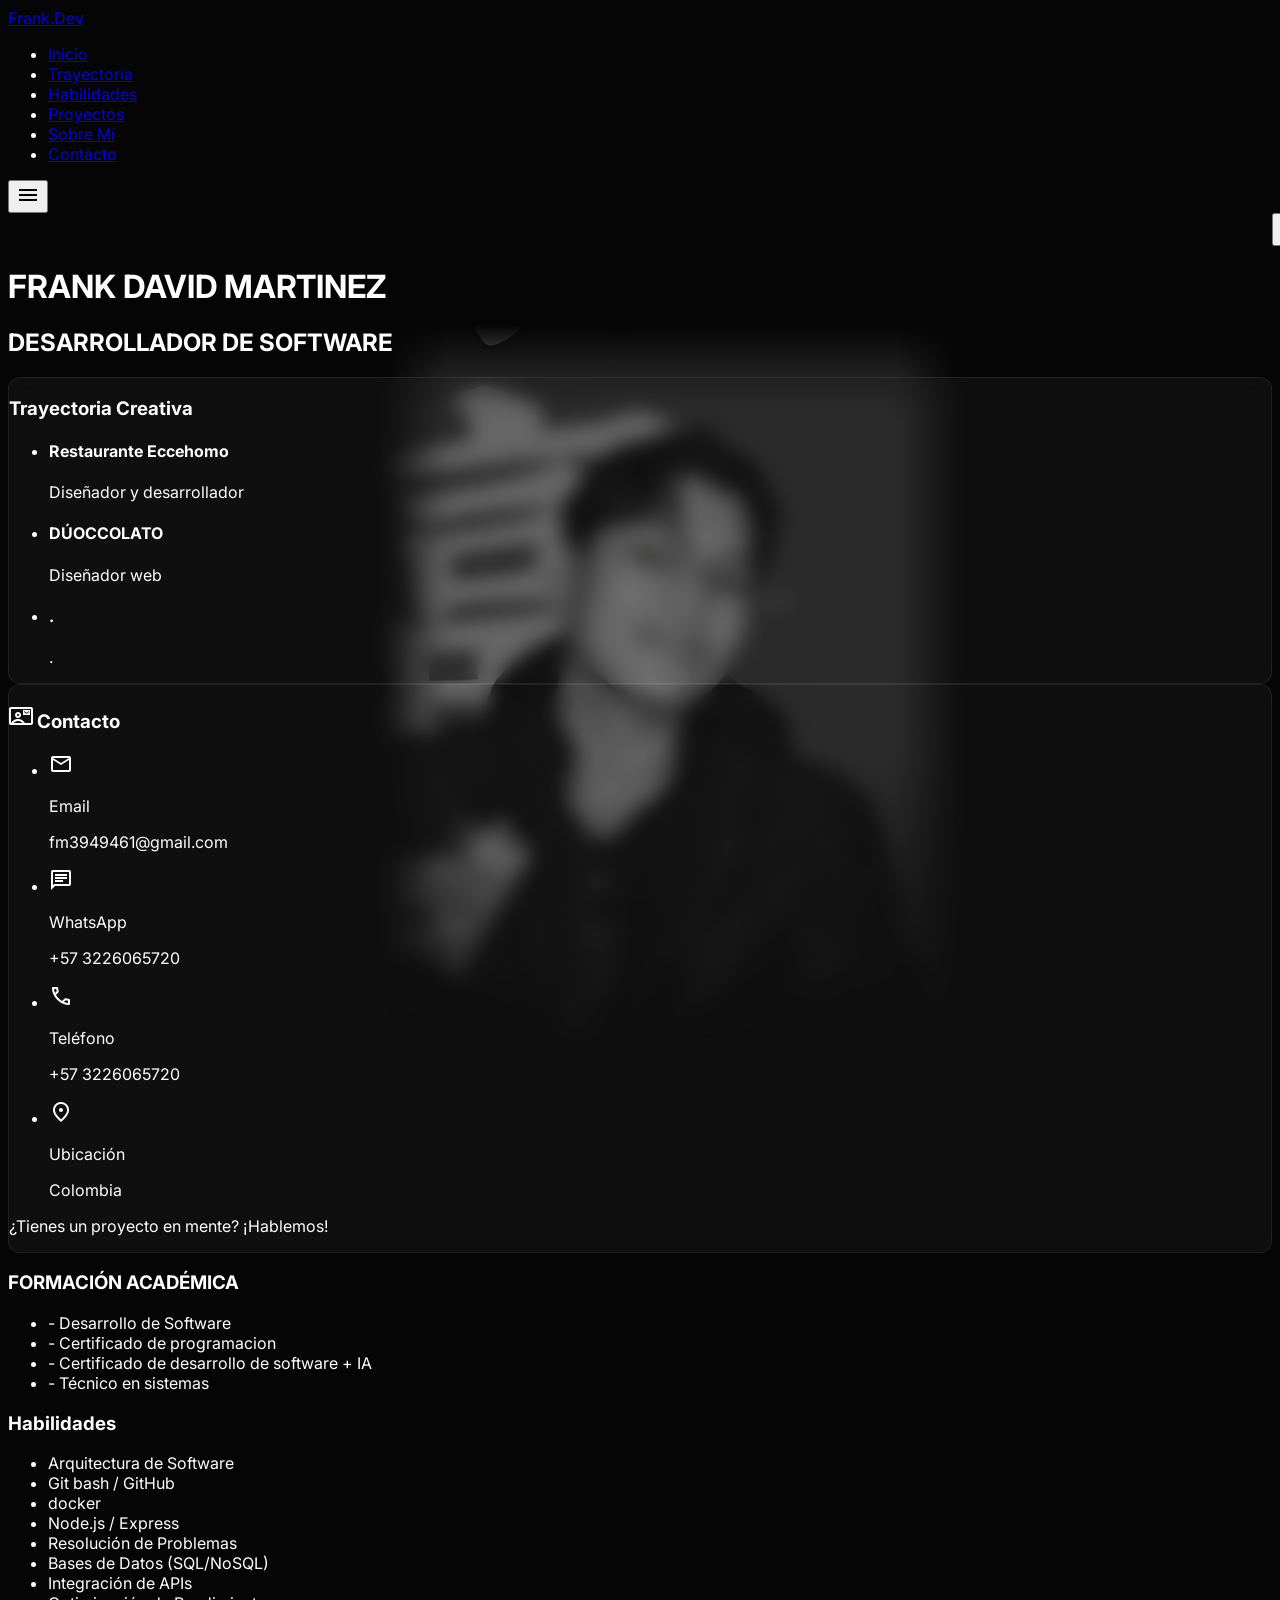
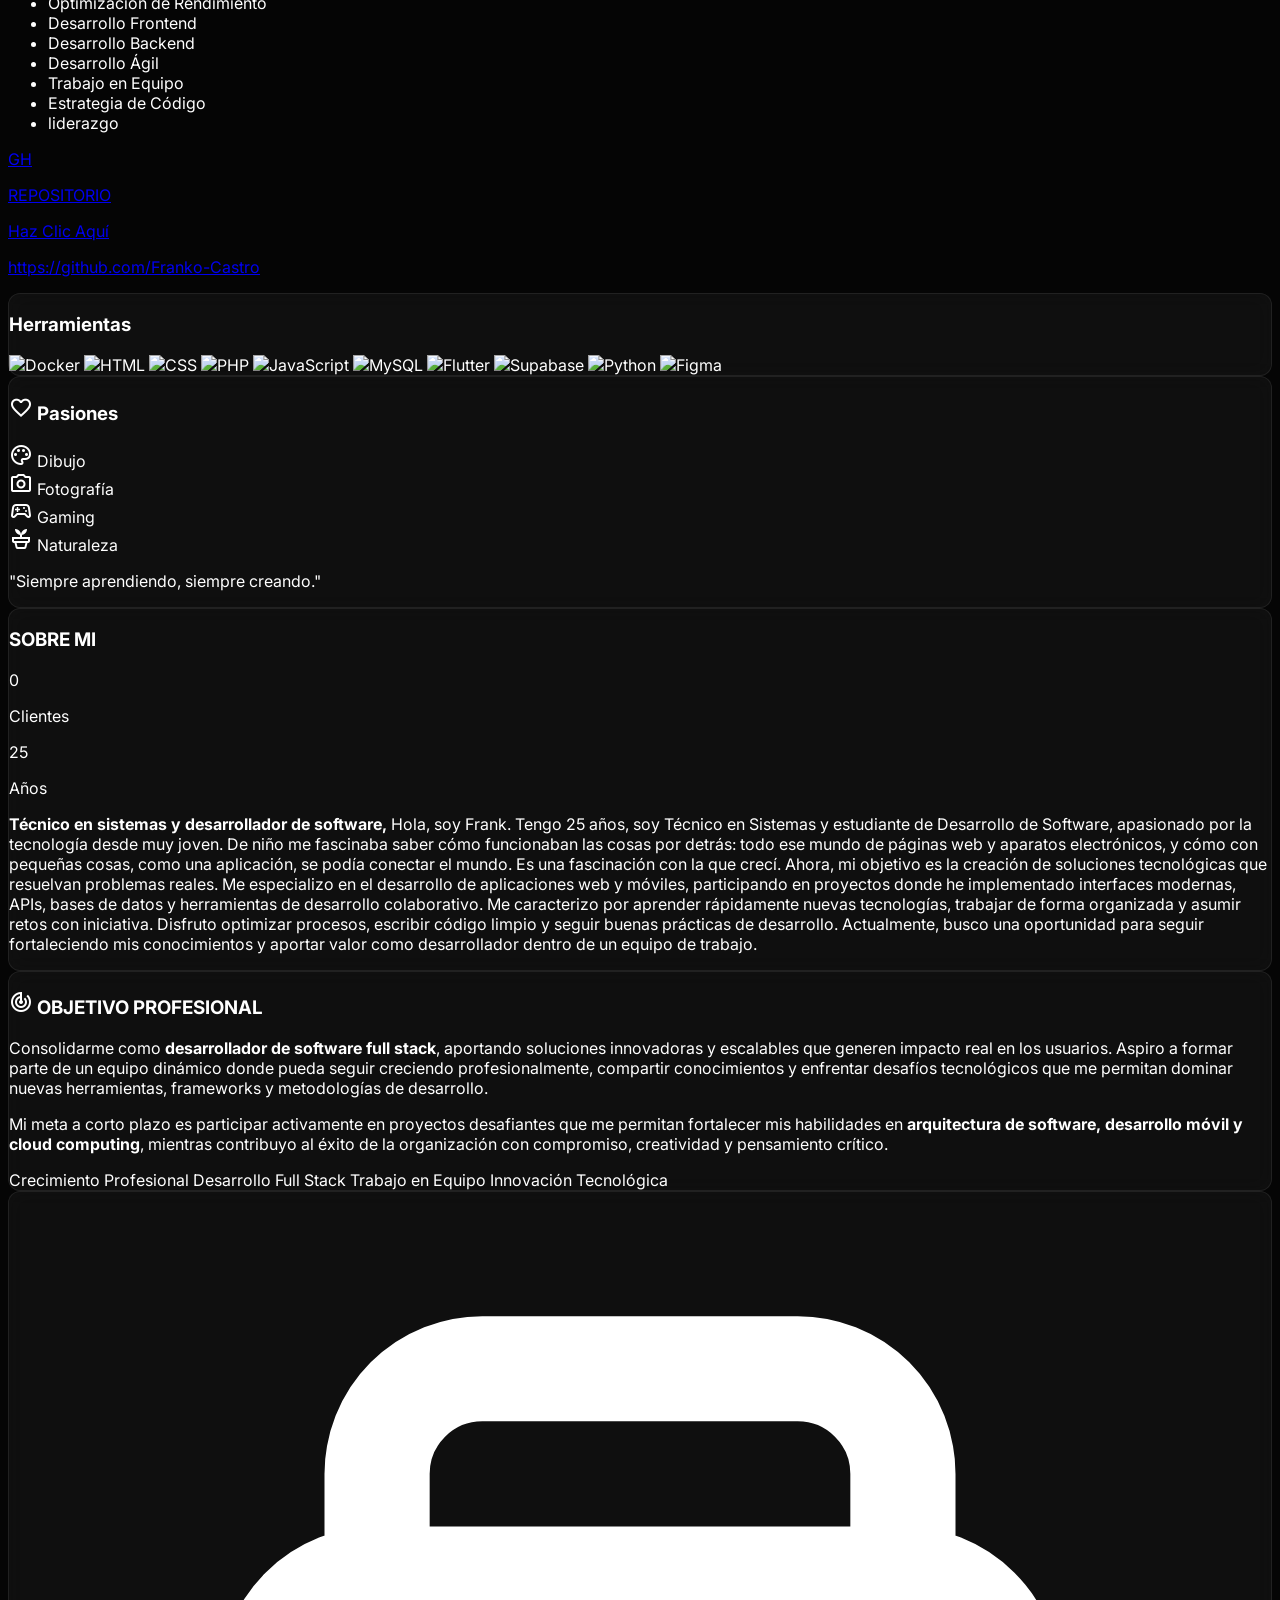
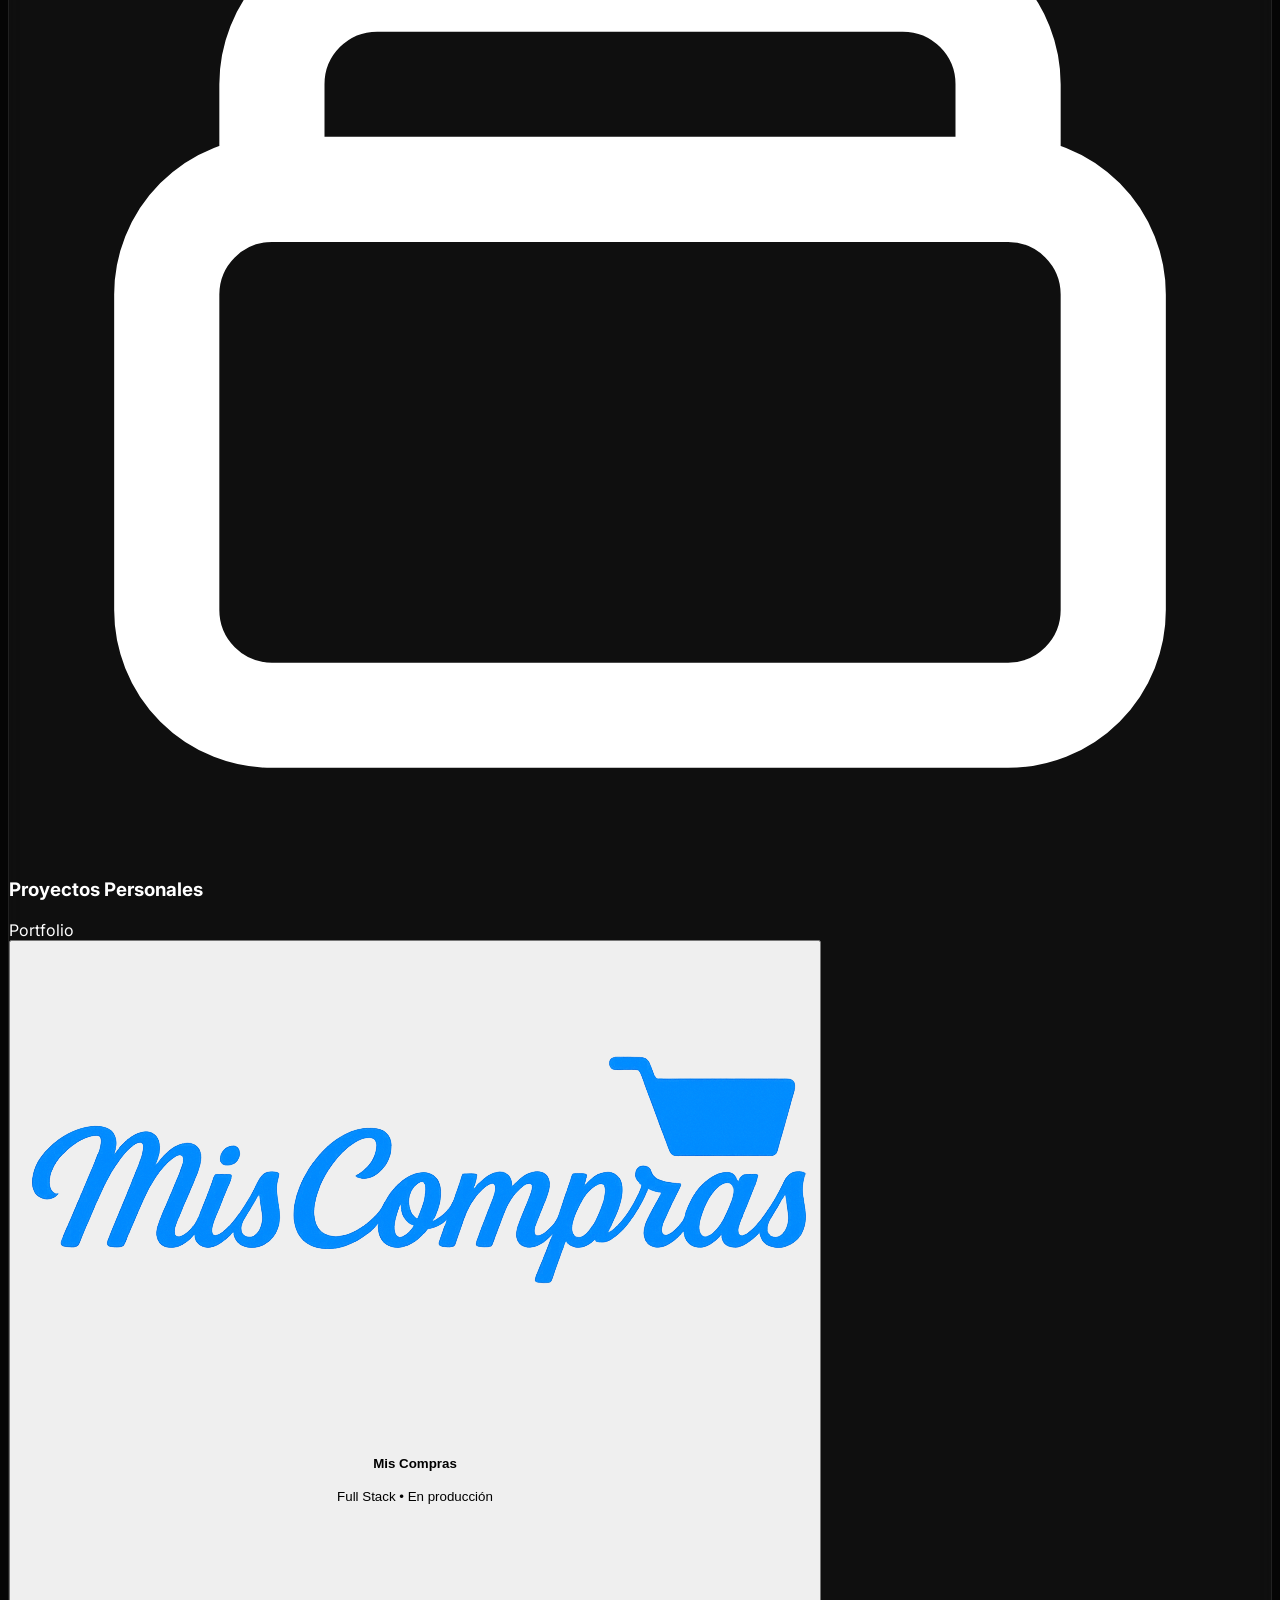
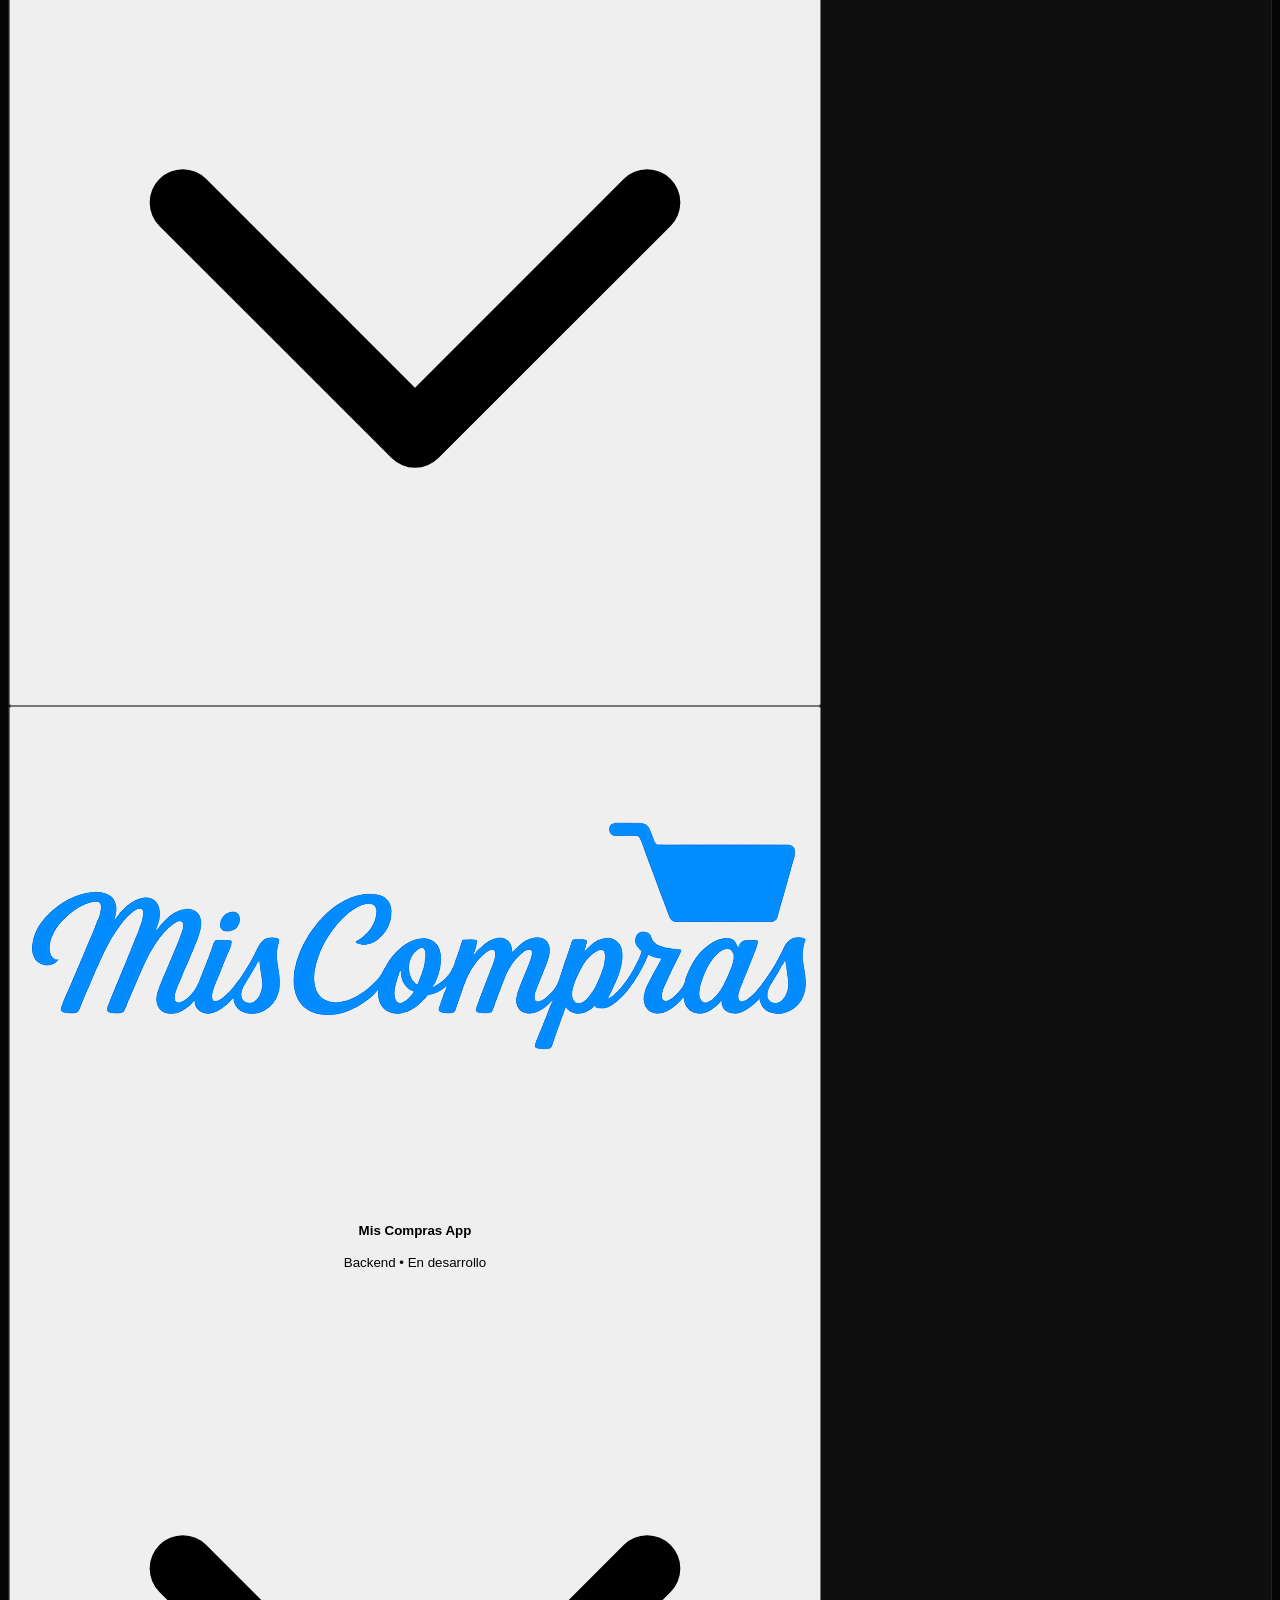
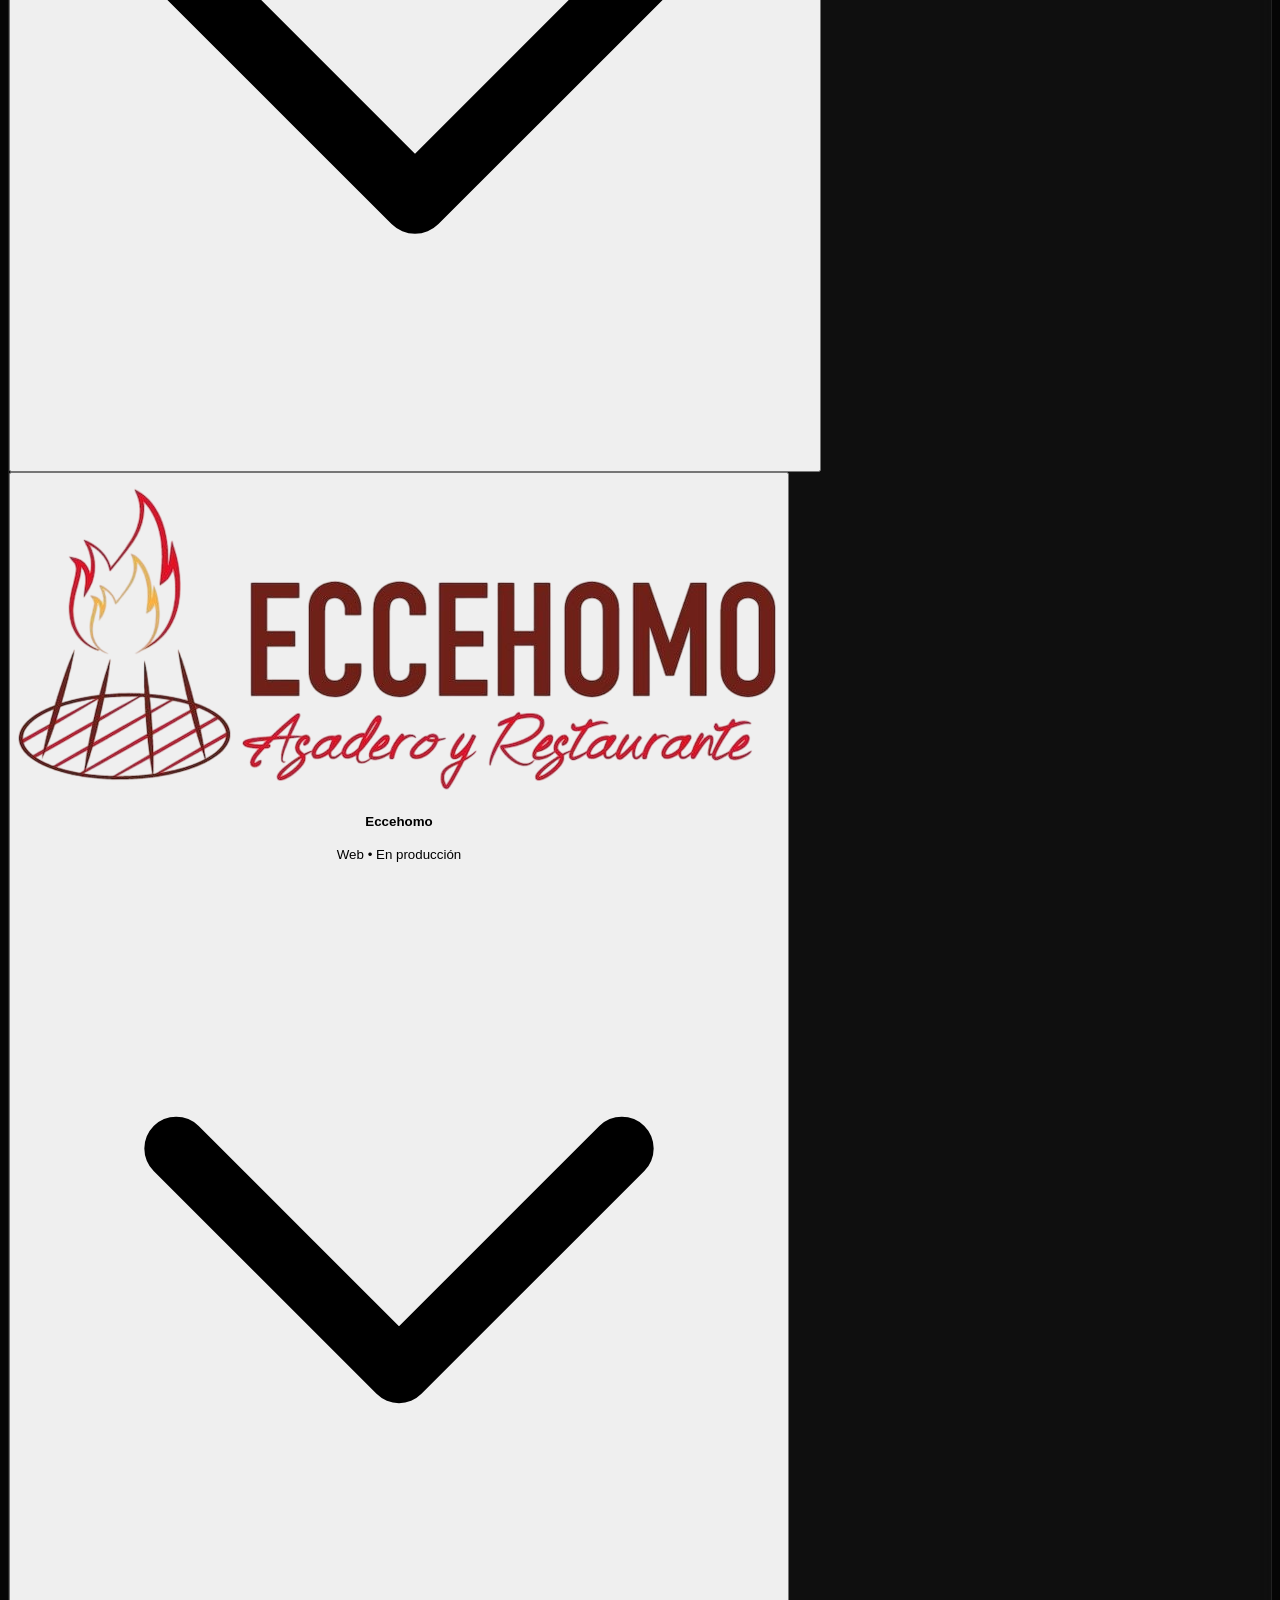
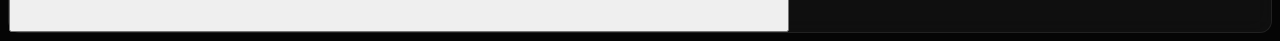
==== commit 071169bf: "cambios de texto" ====
--- a/index.html
+++ b/index.html
@@ -420,21 +420,21 @@
                         <p class="text-sm text-cv-gray-light leading-relaxed font-light">
                             <strong class="text-white font-medium">Técnico en sistemas y desarrollador de
                                 software,</strong>
-                            Hola, soy Frank y tengo 25 años y soy Técnico en Sistemas y estudiante de Desarrollo de
-                            Software, apasionado por la tecnología des de muy joven, de niño me fascinaba la saber como
-                            funcioaban las cosas pordetras todo ese mundo de paginas web y apratos elctronicos y como
-                            con pequeñas cosas como una aplicacion se podia conectar el mundo y es una fascinación con
-                            la que creci ahora mi objetivo es la creación de
-                            soluciones tecnológicas que resuelvan problemas reales. Me especializo en el desarrollo de
-                            aplicaciones web y móviles, participando en proyectos donde he implementado interfaces
-                            modernas,
-                            APIs, bases de datos y herramientas de desarrollo colaborativo.
+                            Hola, soy Frank. Tengo 25 años, soy Técnico en Sistemas y estudiante de Desarrollo de
+                            Software, apasionado por la tecnología desde muy joven. De niño me fascinaba saber cómo
+                            funcionaban las cosas por detrás: todo ese mundo de páginas web y aparatos electrónicos, y
+                            cómo con pequeñas cosas, como una aplicación, se podía conectar el mundo. Es una fascinación
+                            con la que crecí. Ahora, mi objetivo es la creación de soluciones tecnológicas que resuelvan
+                            problemas reales.
+
+                            Me especializo en el desarrollo de aplicaciones web y móviles, participando en proyectos
+                            donde he implementado interfaces modernas, APIs, bases de datos y herramientas de desarrollo
+                            colaborativo.
 
                             Me caracterizo por aprender rápidamente nuevas tecnologías, trabajar de forma organizada y
                             asumir retos con iniciativa. Disfruto optimizar procesos, escribir código limpio y seguir
-                            buenas
-                            prácticas de desarrollo. Actualmente busco una oportunidad para seguir fortaleciendo mis
-                            conocimientos y aportar valor como desarrollador dentro de un equipo de trabajo.
+                            buenas prácticas de desarrollo. Actualmente, busco una oportunidad para seguir fortaleciendo
+                            mis conocimientos y aportar valor como desarrollador dentro de un equipo de trabajo.
                         </p>
                     </section>
                 </div>
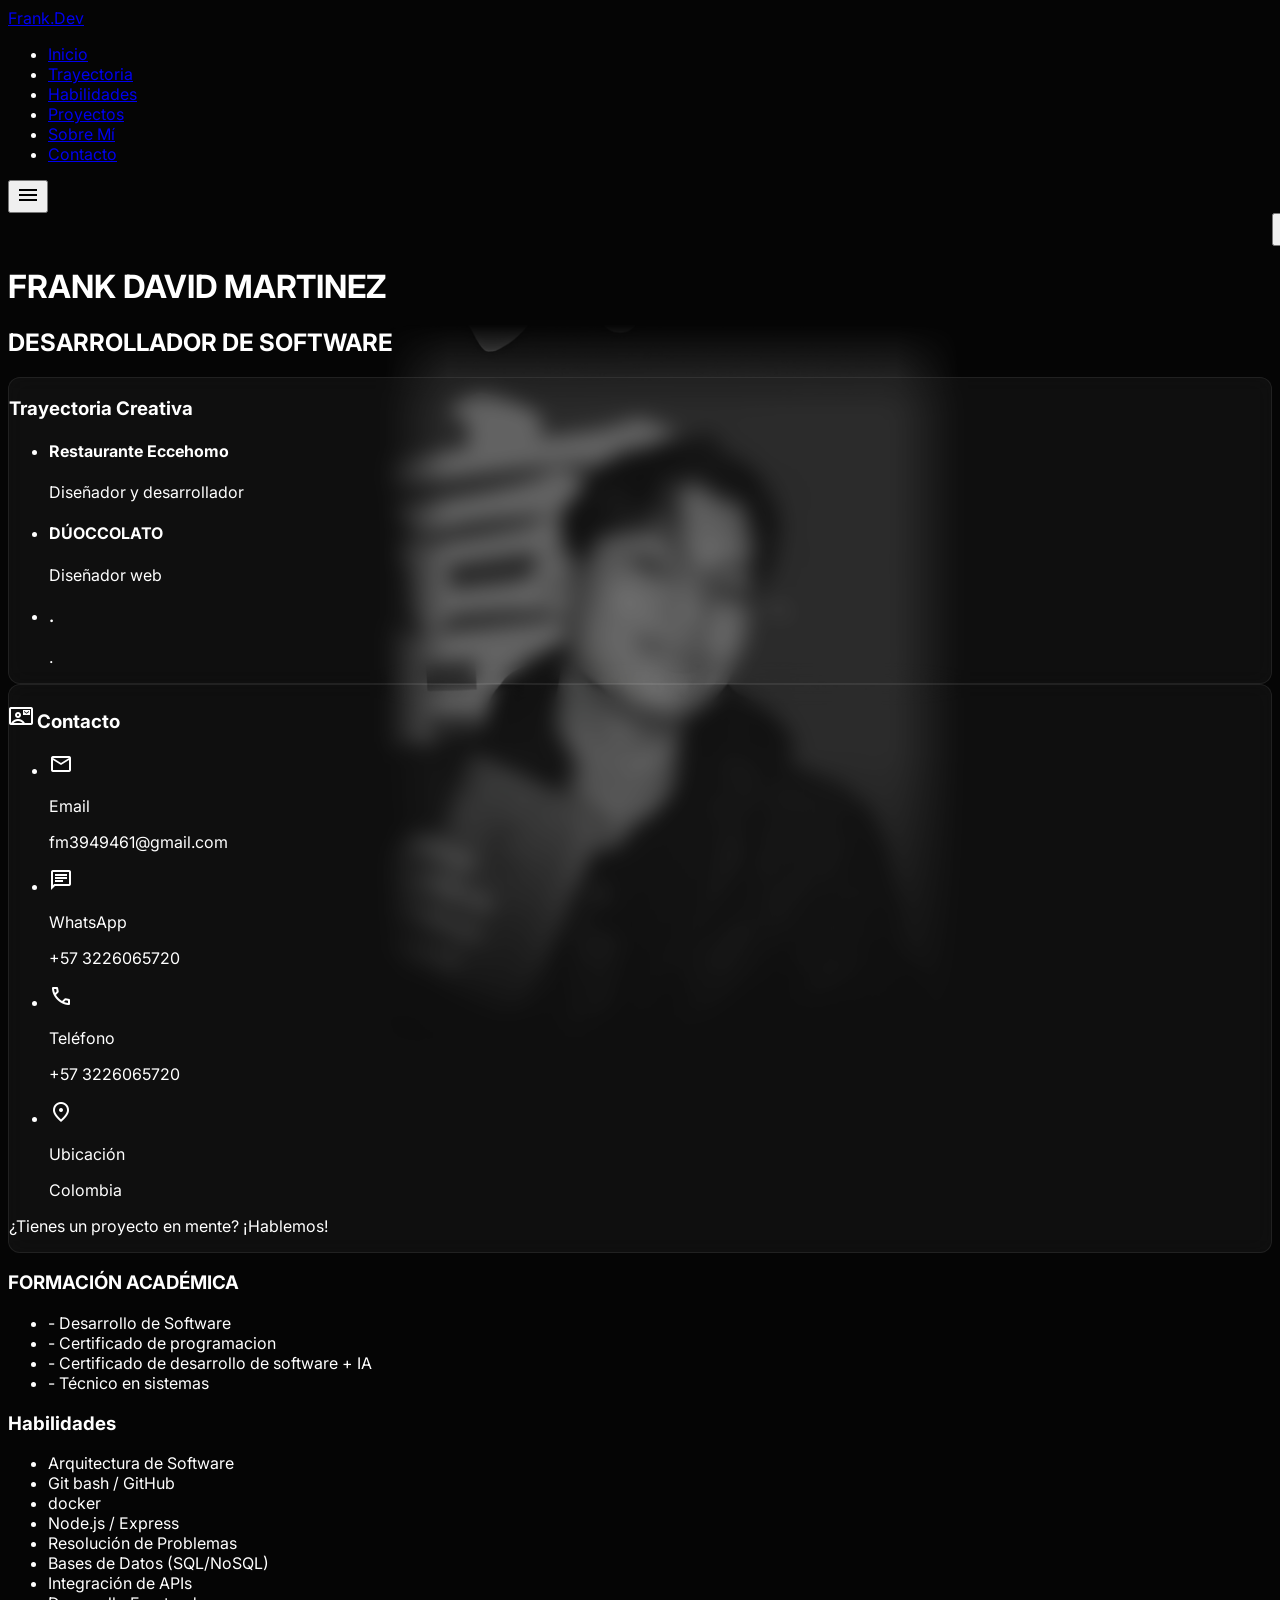
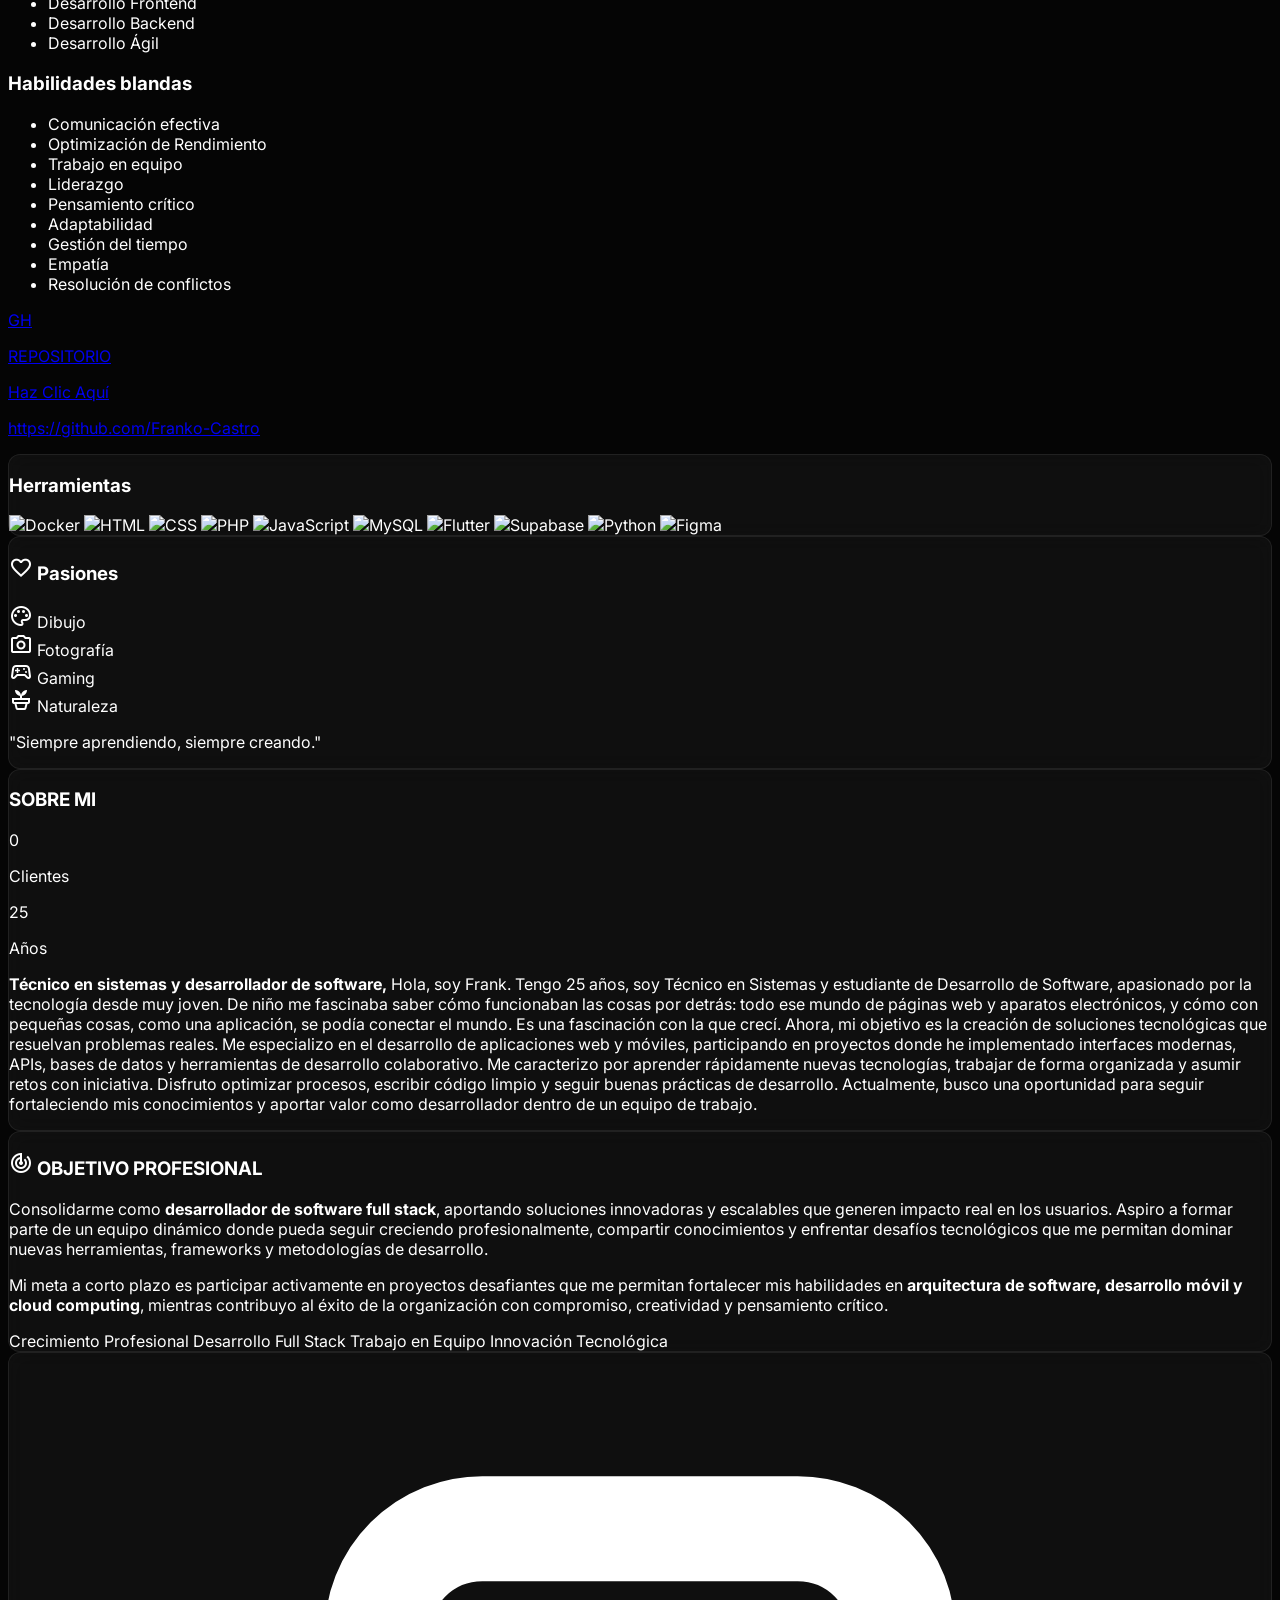
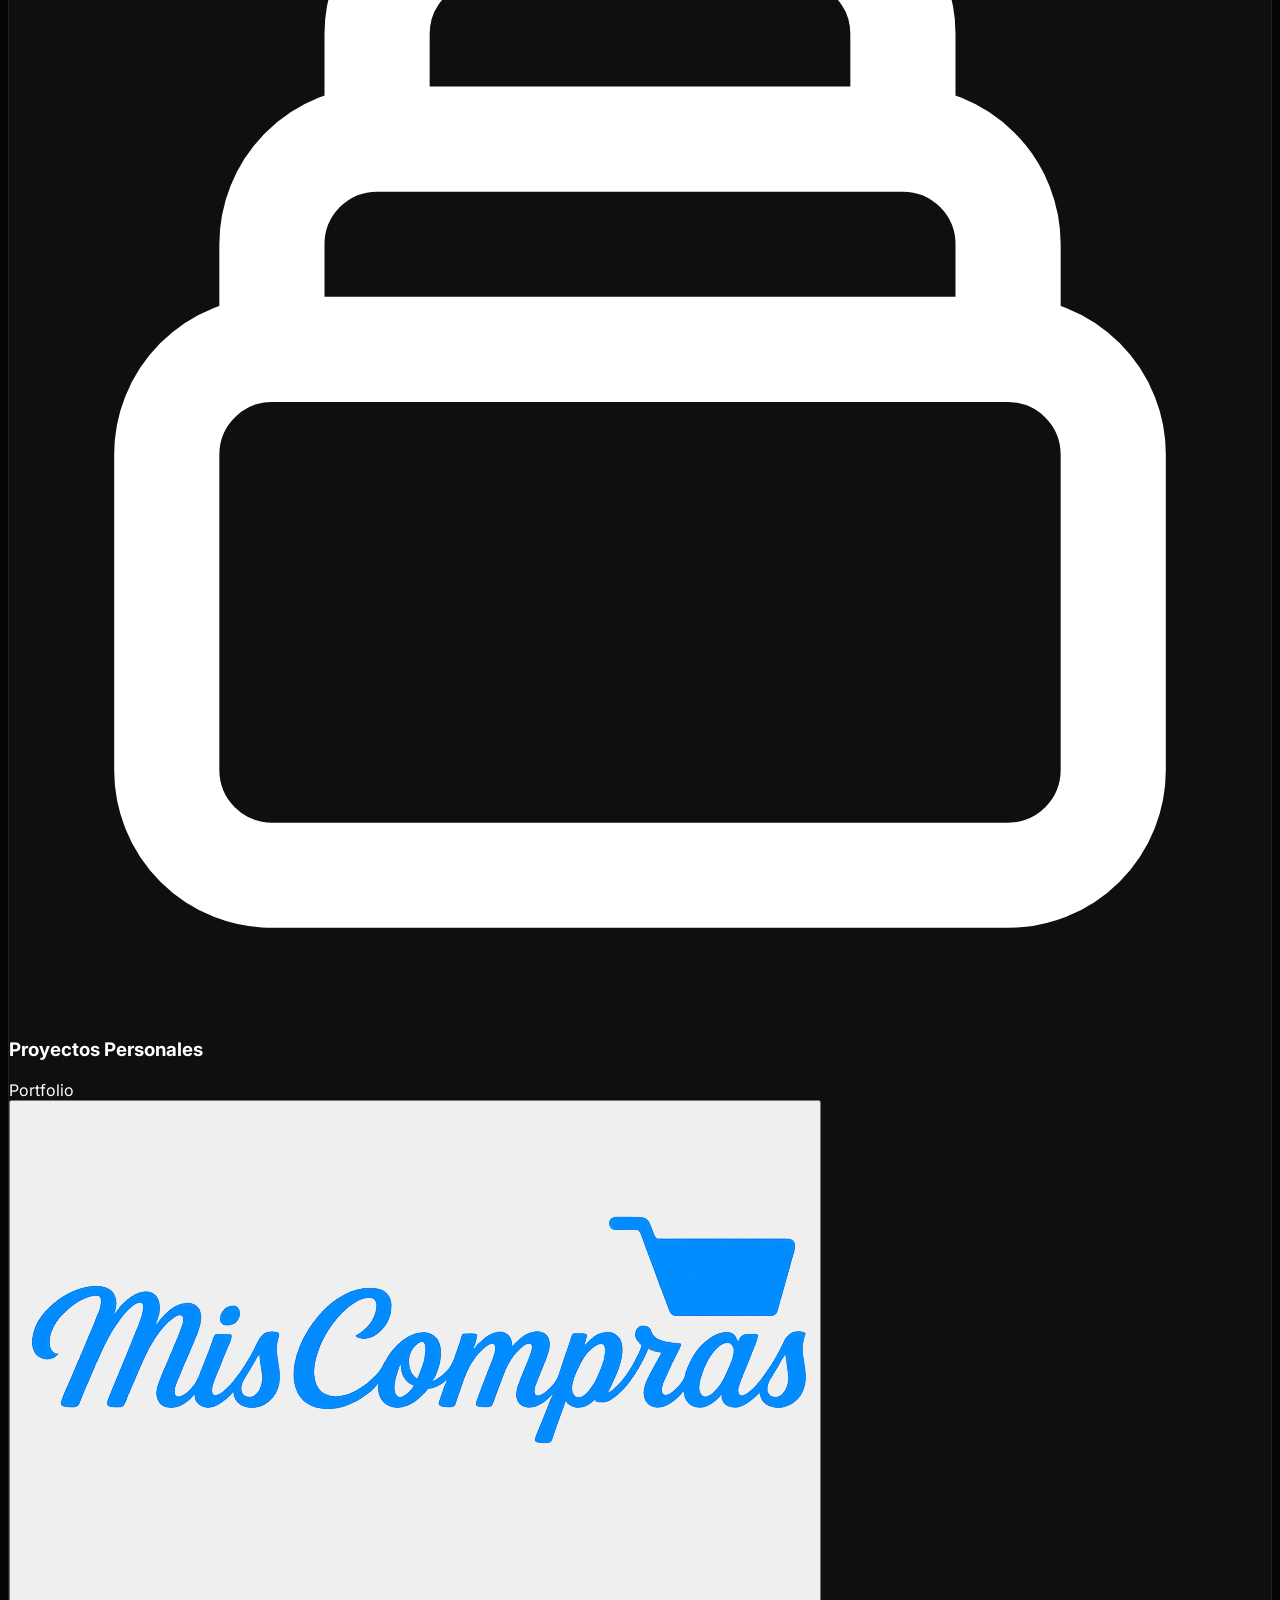
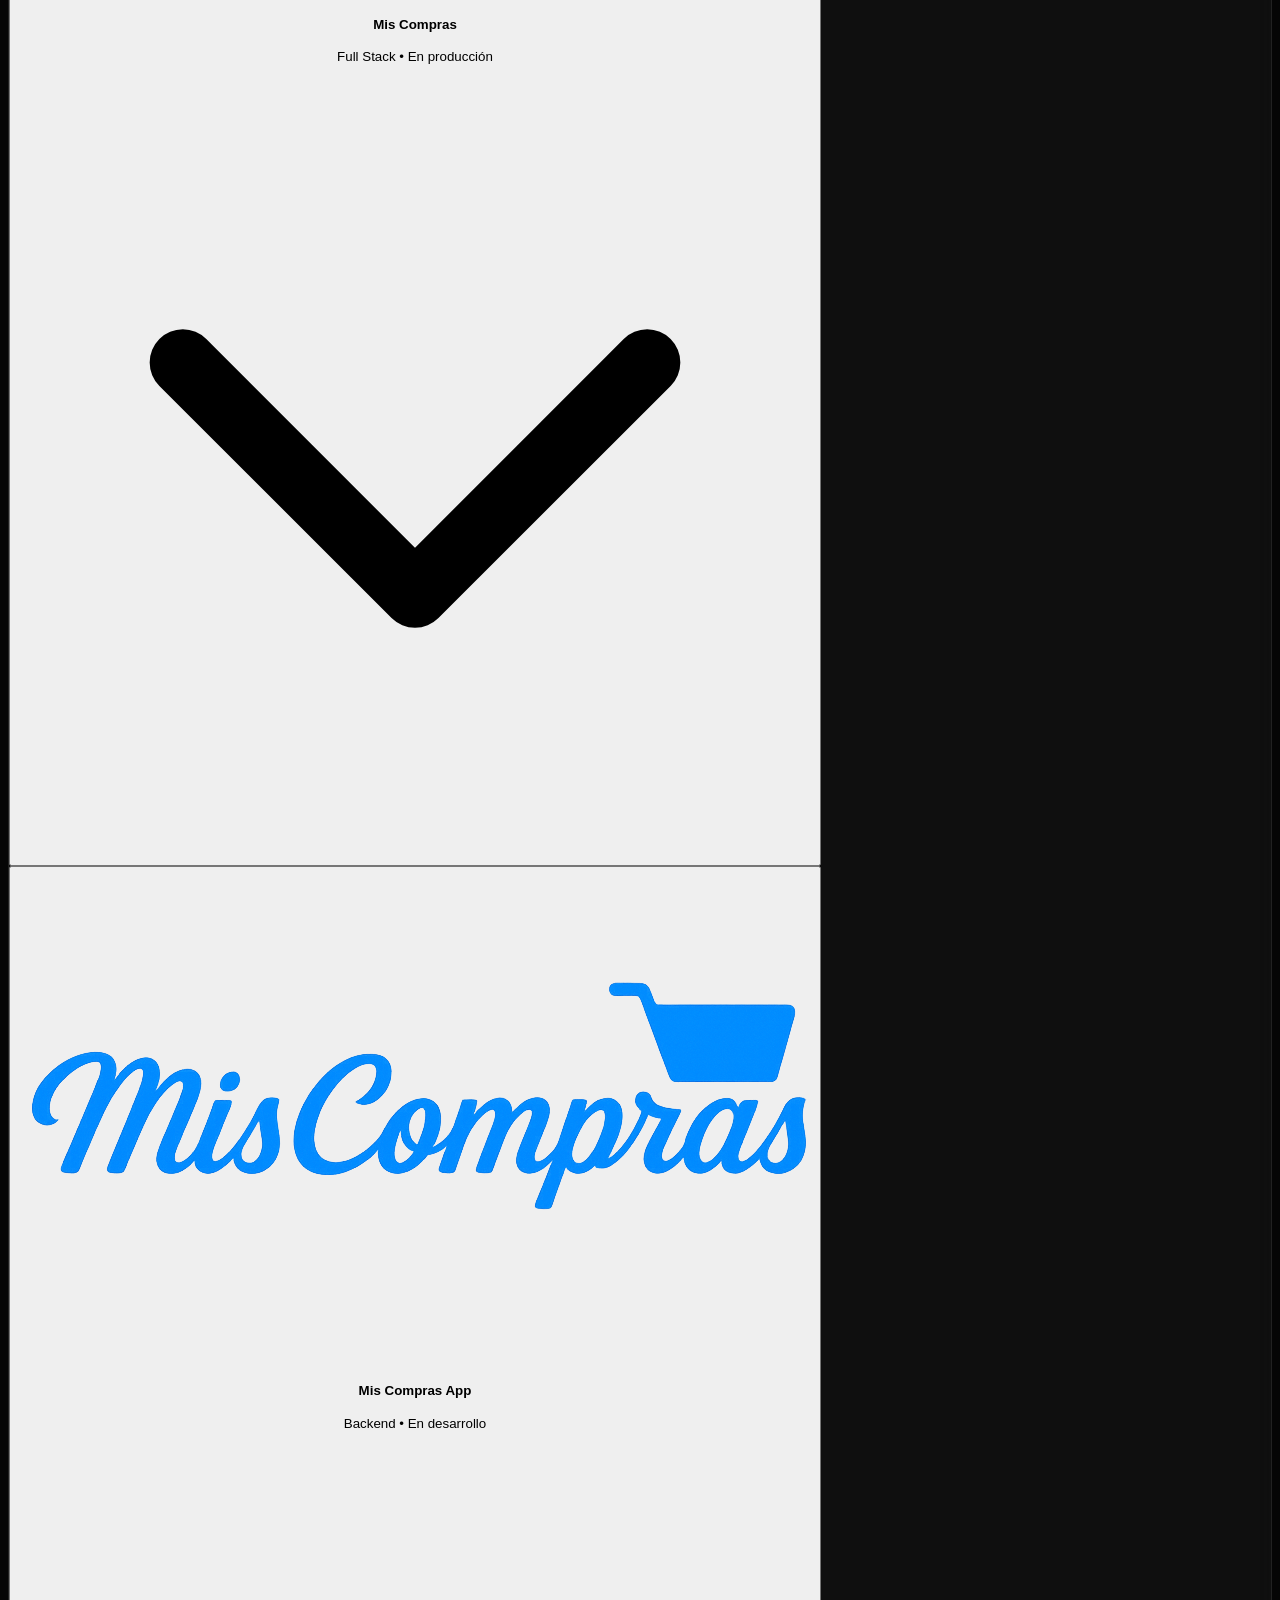
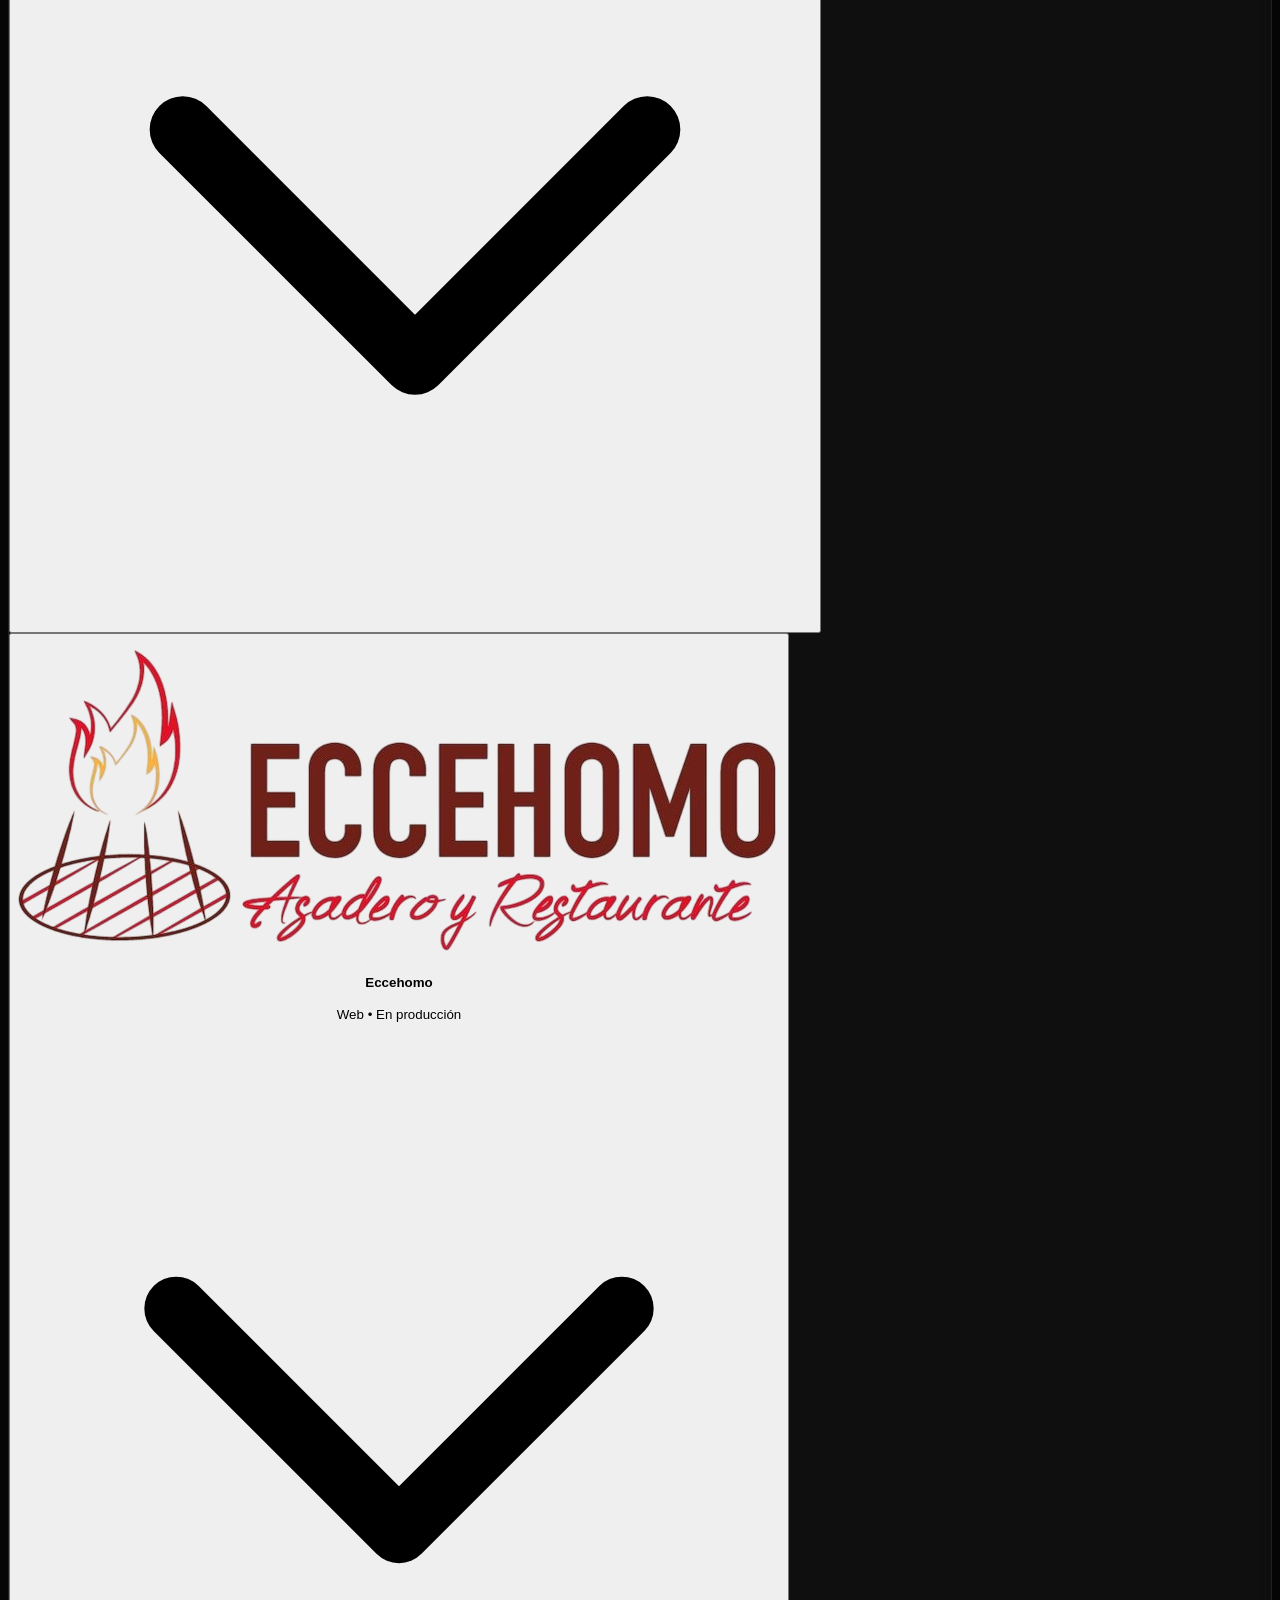
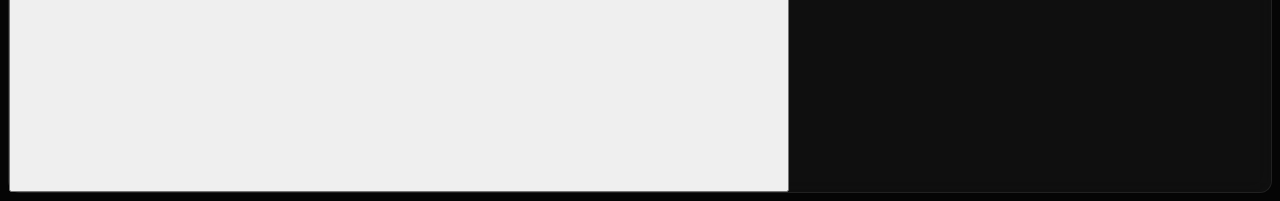
==== commit 22554d86: "edicionde puntos de habilidades" ====
--- a/index.html
+++ b/index.html
@@ -150,7 +150,7 @@
     <!-- Background Image Layer -->
     <div aria-hidden="true" class="main-image-container fixed inset-0 z-0">
         <img alt="Frank Martinez Portrait" class="main-image w-full h-full object-cover"
-            src="imagenes/WhatsApp%20Image%202026-05-26%20at%207.21.38%20PM-fotor-enhance-20260526193546.jpg" />
+            src="imagenes/Gemini_Generated_Image_7zlqhb7zlqhb7zlq-fotor-enhance-2026071712048.jpg" />
         <div class="vignette absolute inset-0"></div>
         <div class="absolute inset-0 bg-gradient-to-r from-cv-bg via-transparent to-cv-bg opacity-90"></div>
         <div class="absolute bottom-0 w-full h-32 bg-gradient-to-t from-cv-bg to-transparent"></div>
@@ -284,13 +284,24 @@
                         <li>Resolución de Problemas</li>
                         <li>Bases de Datos (SQL/NoSQL)</li>
                         <li>Integración de APIs</li>
-                        <li>Optimización de Rendimiento</li>
                         <li>Desarrollo Frontend</li>
                         <li>Desarrollo Backend</li>
                         <li>Desarrollo Ágil</li>
-                        <li>Trabajo en Equipo</li>
-                        <li>Estrategia de Código</li>
-                        <li>liderazgo</li>
+                        
+                    </ul>
+                </section>
+                <section class="text-right pr-4 lg:pr-12">
+                    <h3 class="text-cv-green font-bold text-sm mb-4">Habilidades blandas</h3>
+                    <ul class="space-y-1.5 text-xs text-cv-gray-light font-medium flex flex-col items-end">
+                        <li>Comunicación efectiva</li>
+                        <li>Optimización de Rendimiento</li>
+                        <li>Trabajo en equipo</li>
+                        <li>Liderazgo</li>
+                        <li>Pensamiento crítico</li>
+                        <li>Adaptabilidad</li>
+                        <li>Gestión del tiempo</li>
+                        <li>Empatía</li>
+                        <li>Resolución de conflictos</li>
                     </ul>
                 </section>
             </div>
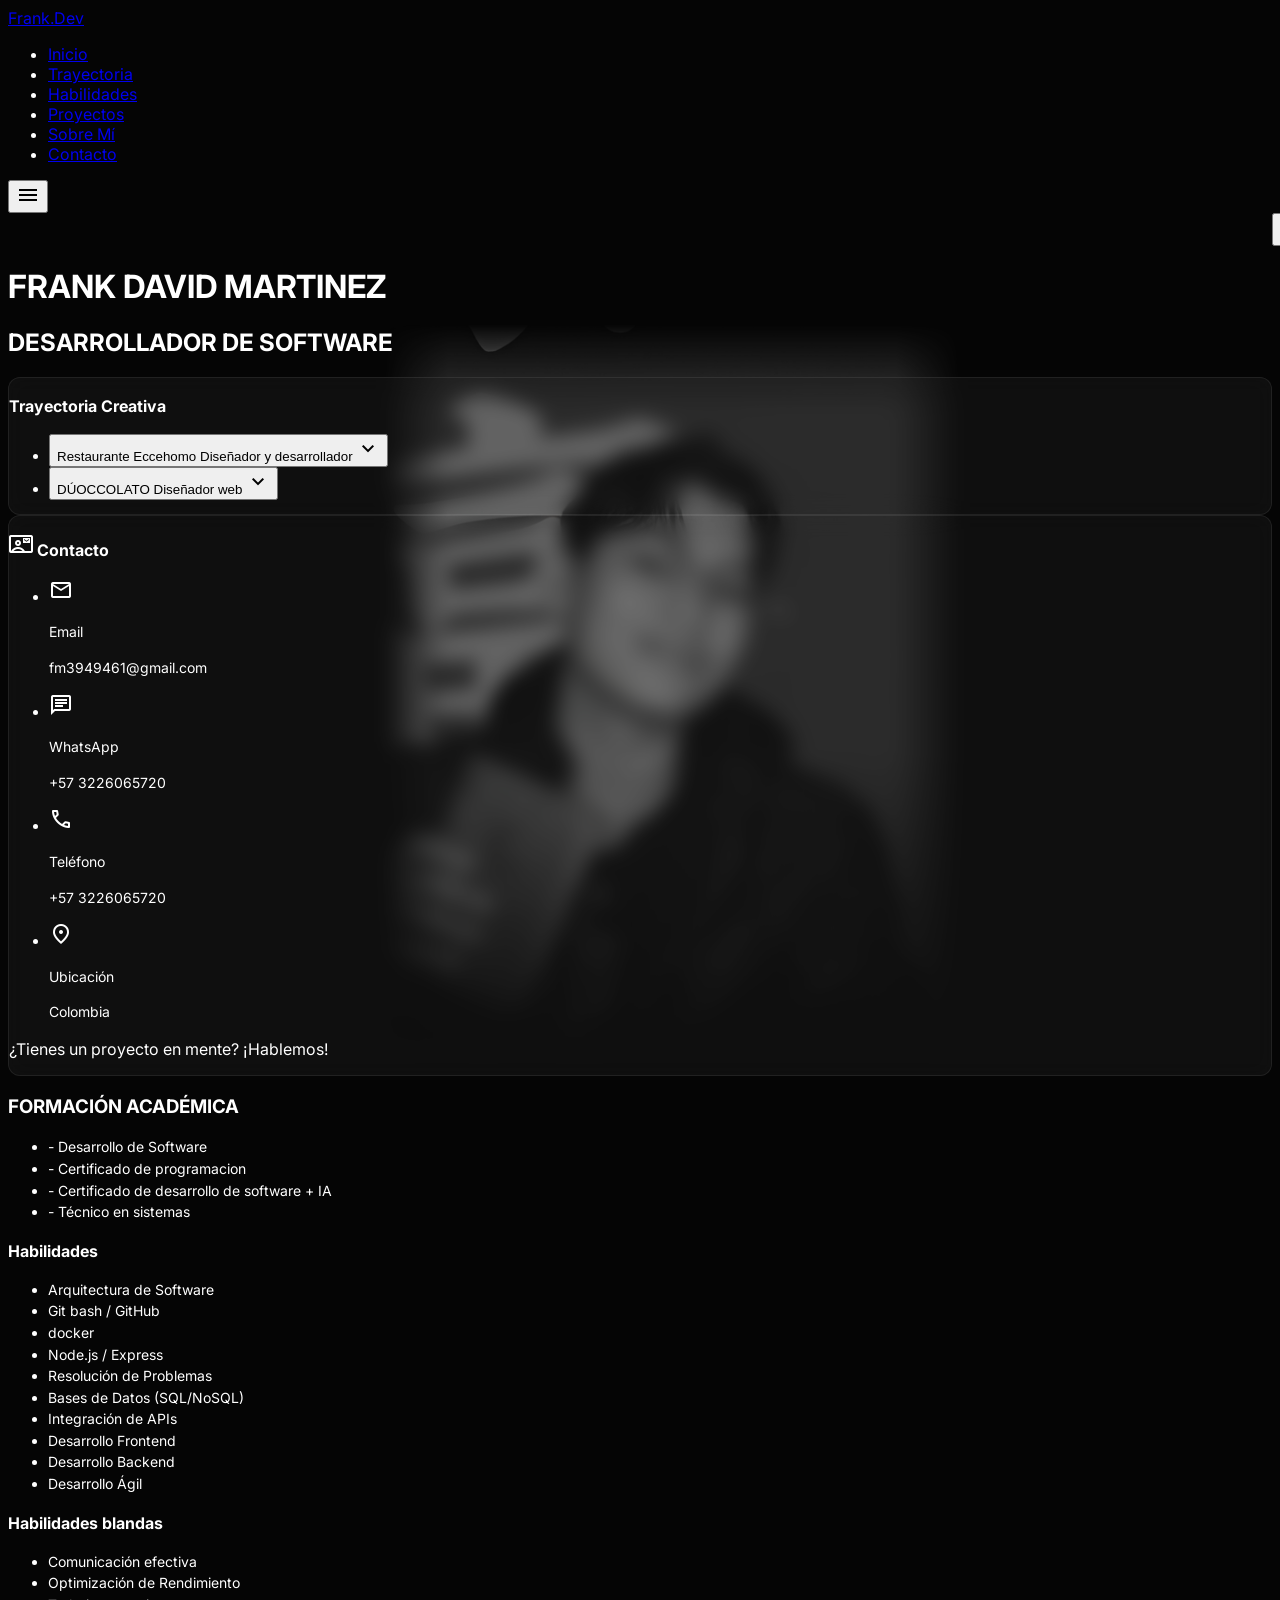
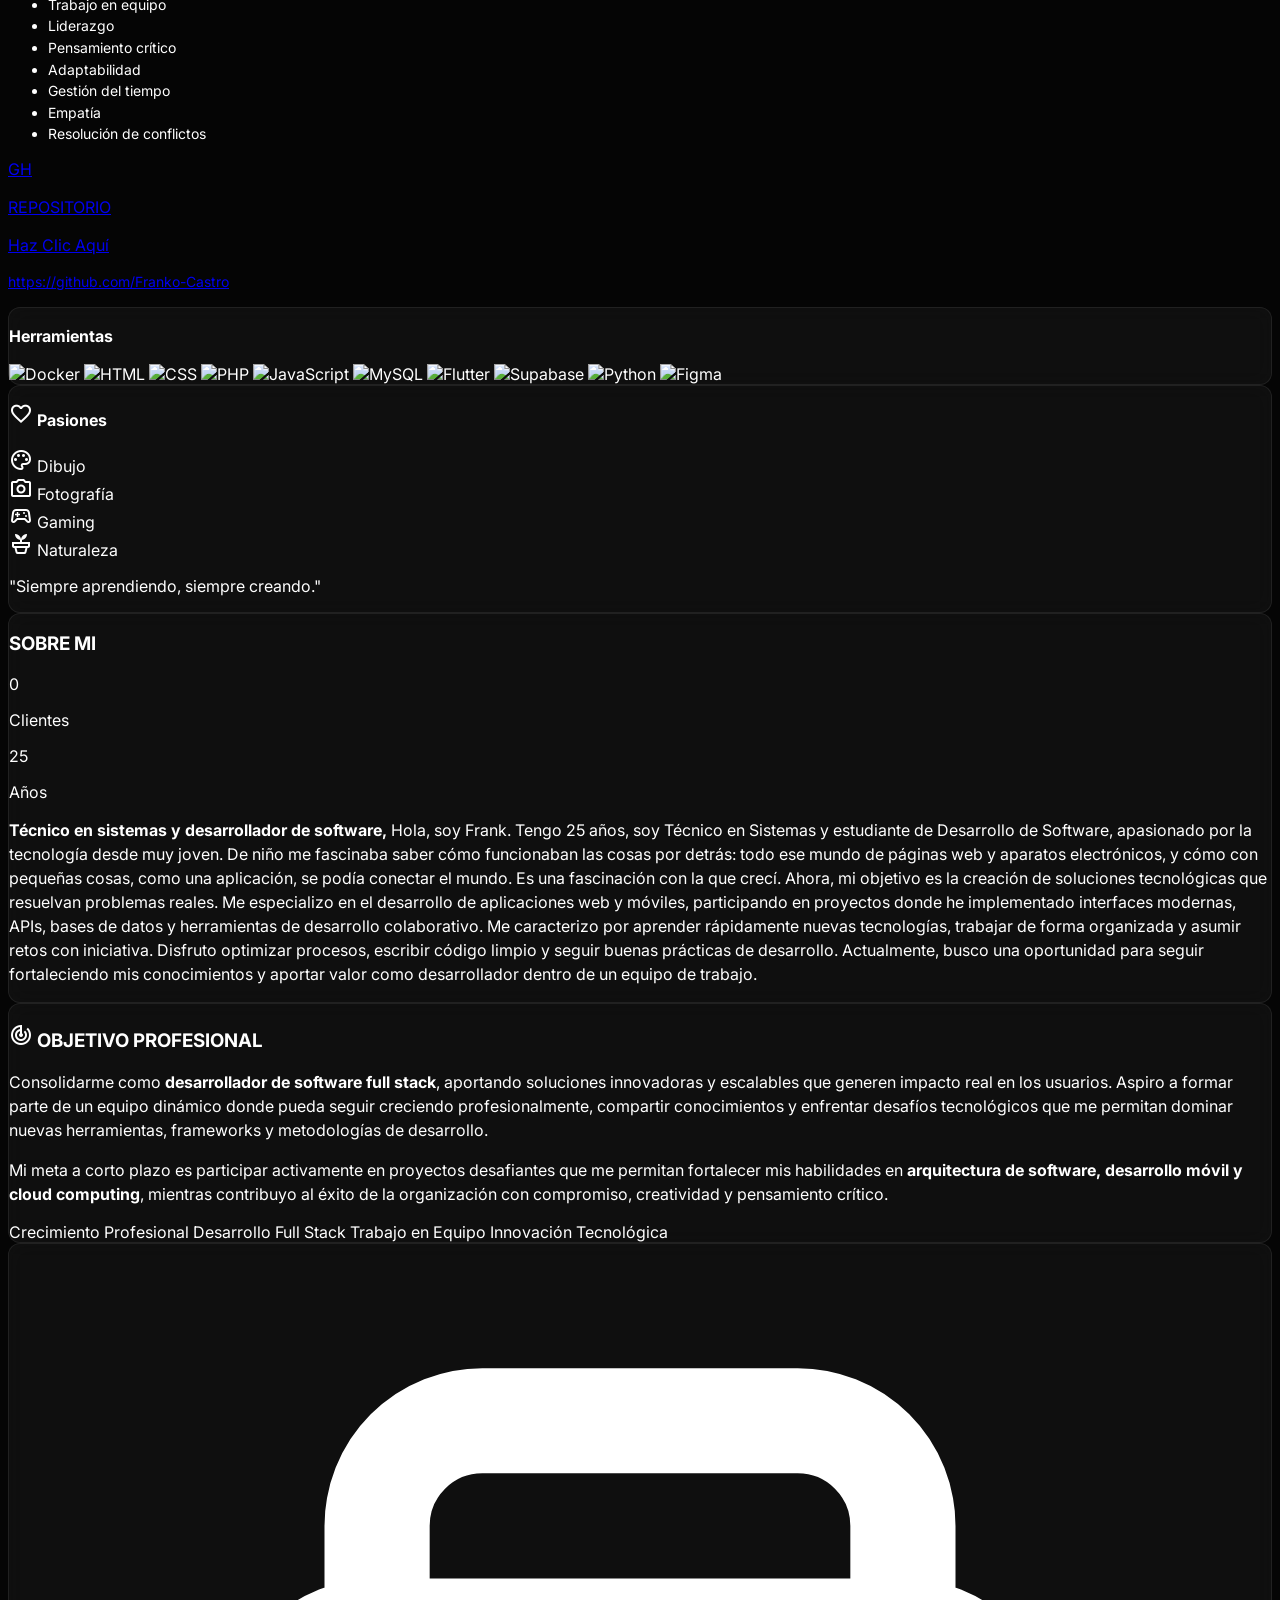
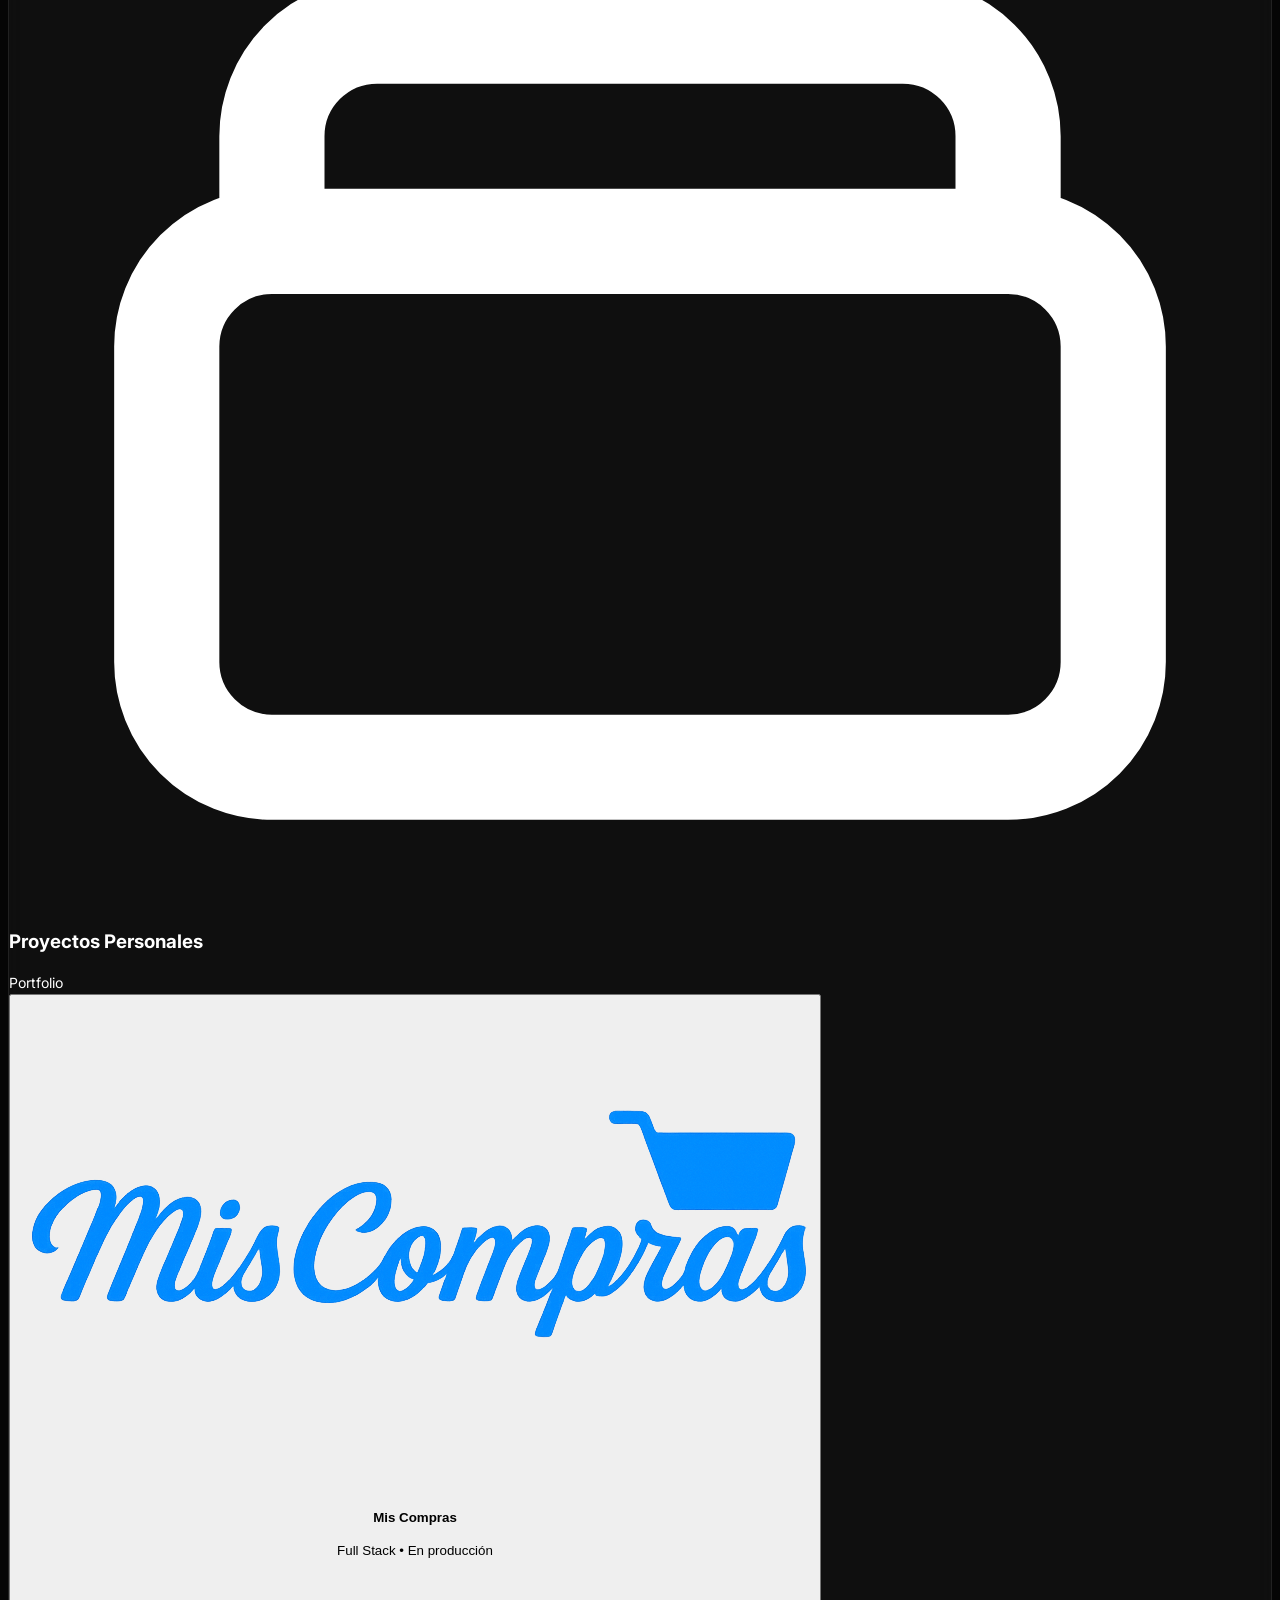
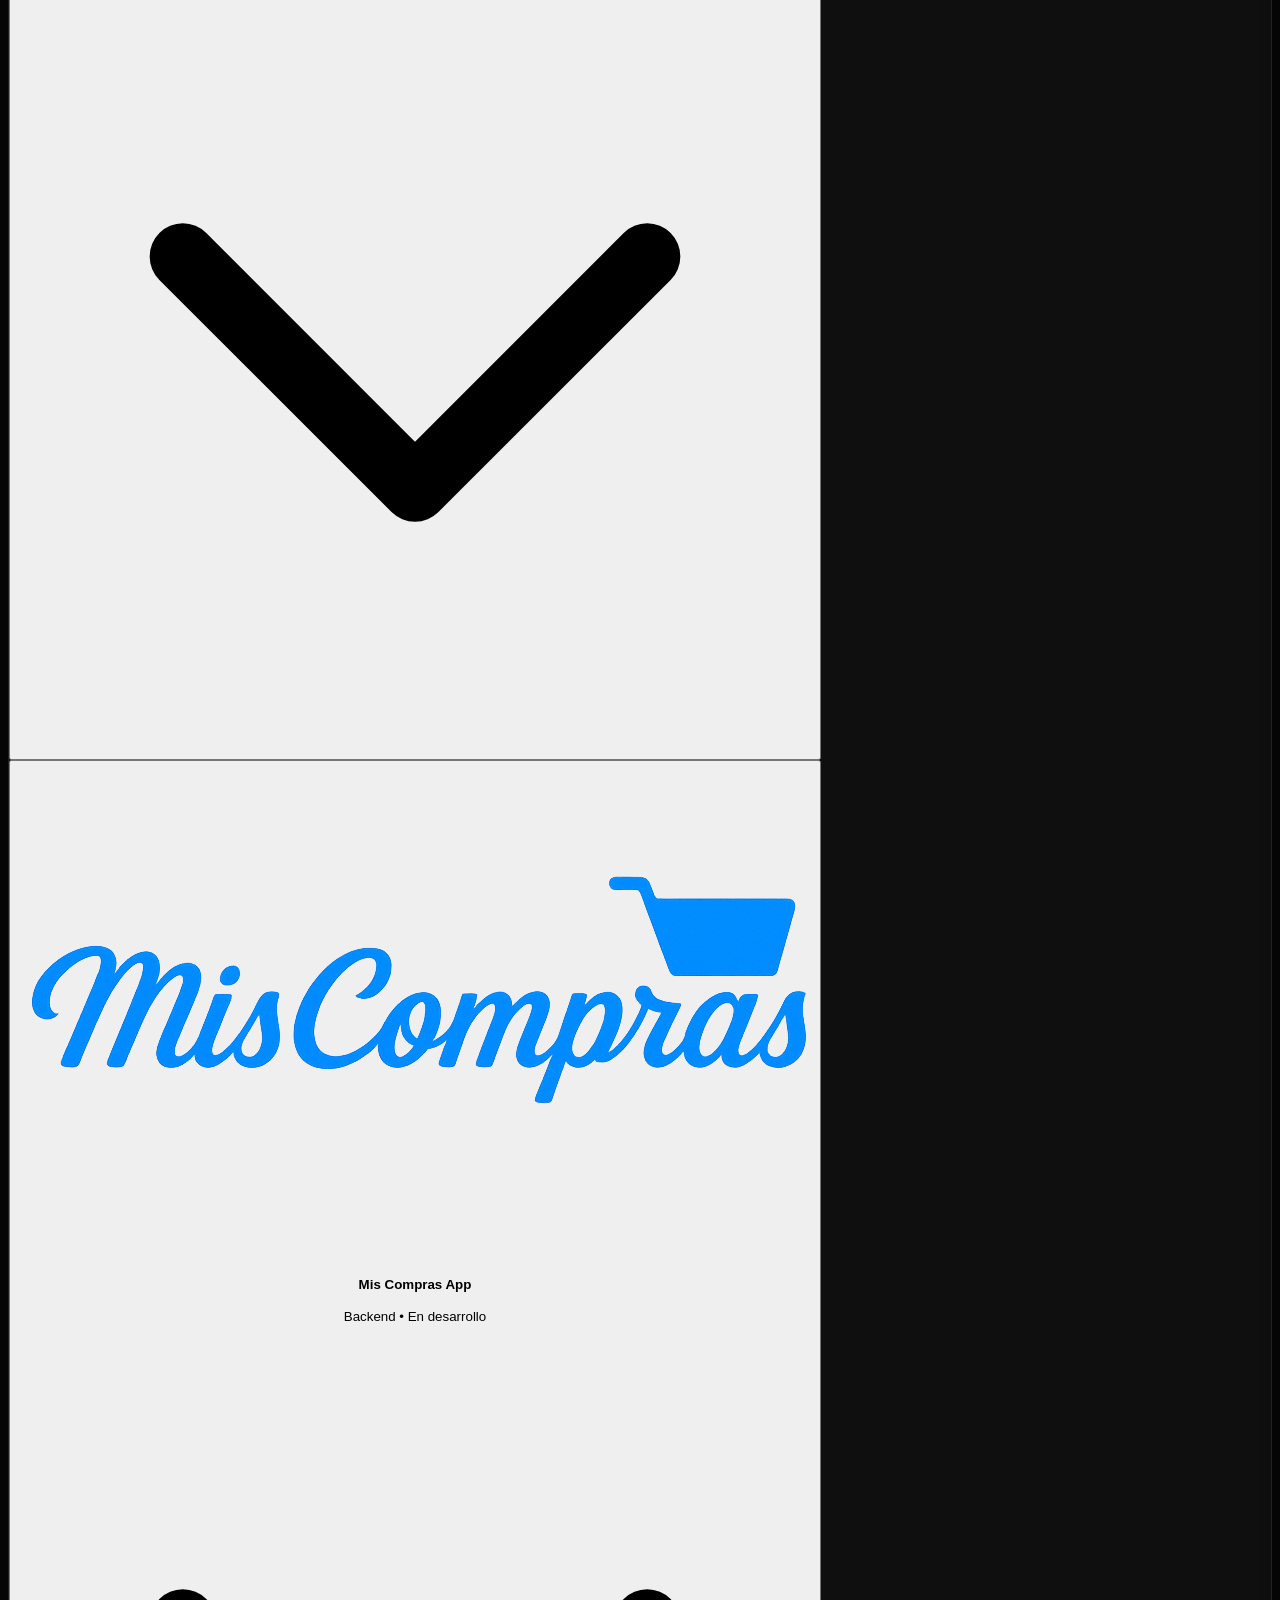
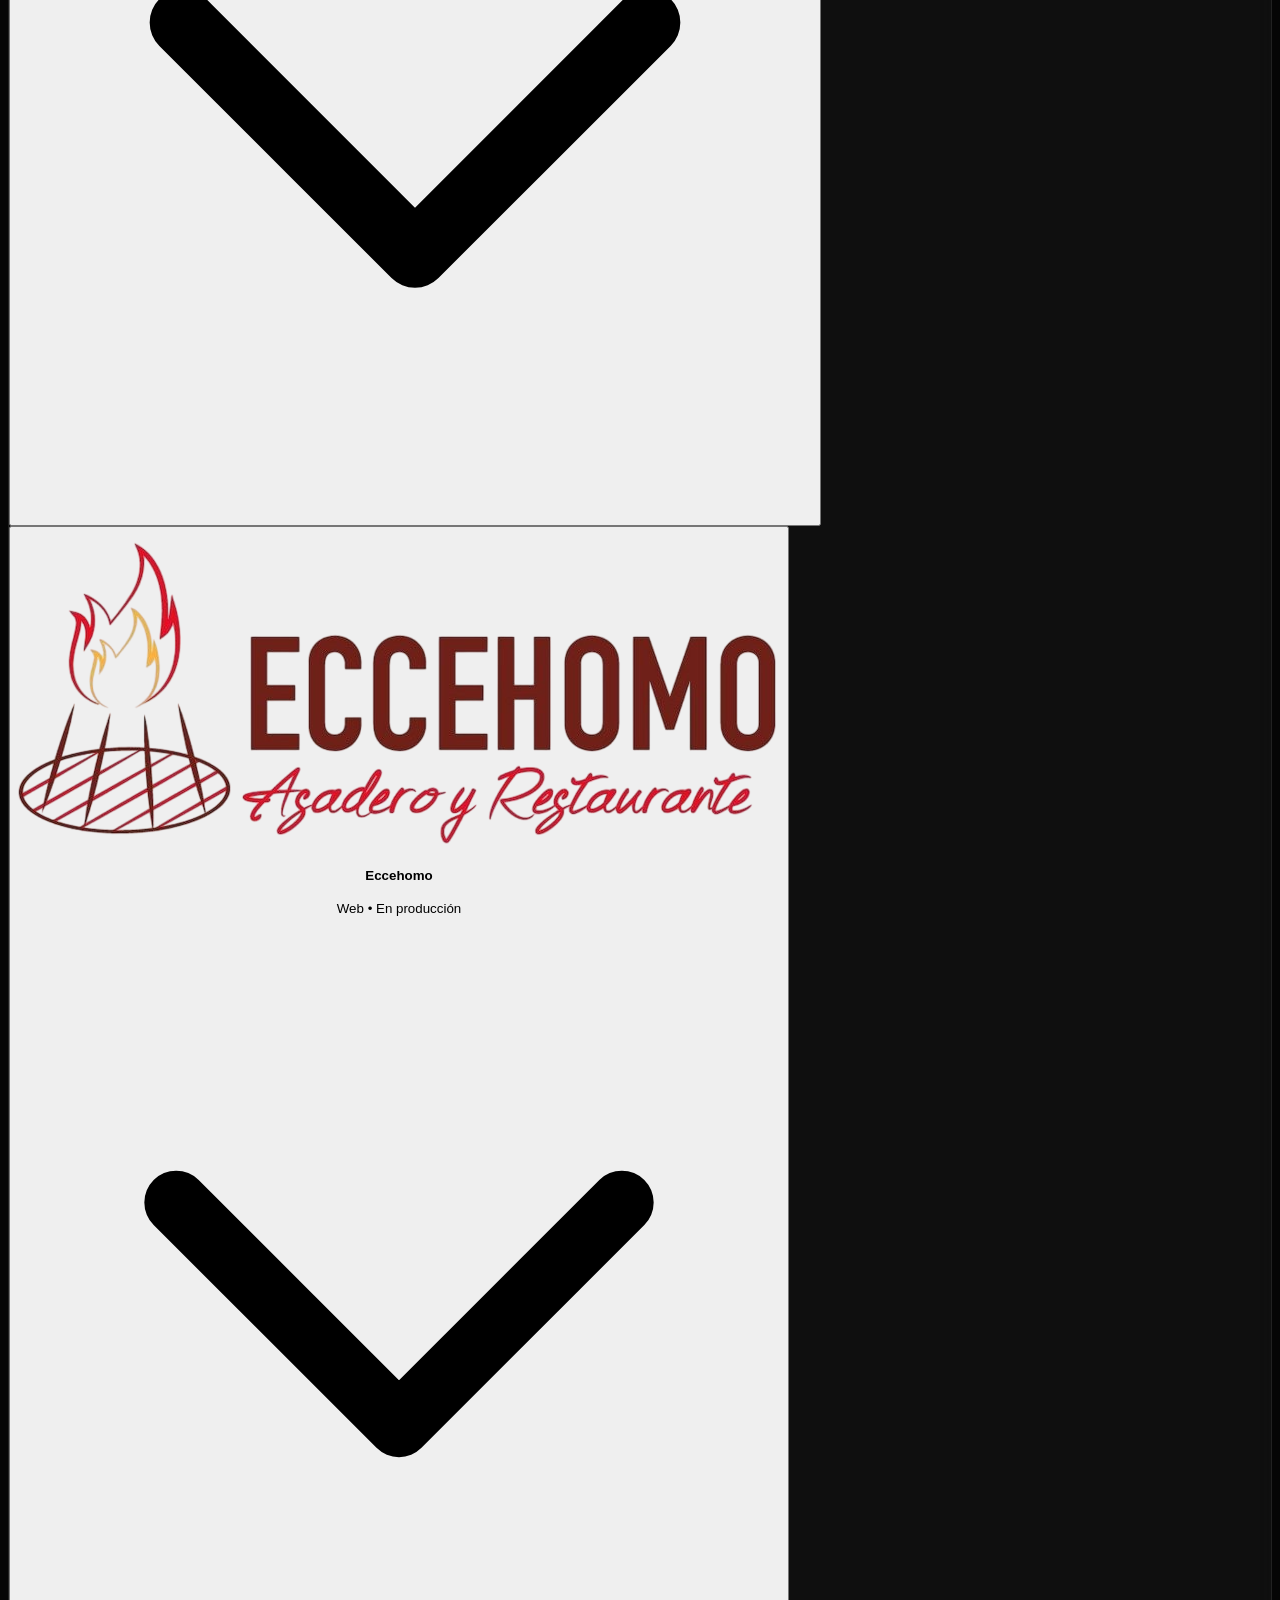
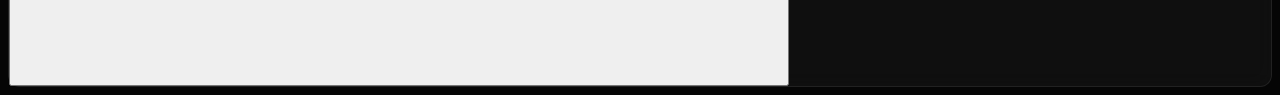
==== commit 034880f3: "actualizacion de contenido" ====
--- a/index.html
+++ b/index.html
@@ -1,818 +1,1478 @@
-<!DOCTYPE html>
+<!doctype html>
 <html lang="es">
-
-<head>
+  <head>
     <meta charset="utf-8" />
     <meta content="width=device-width, initial-scale=1.0" name="viewport" />
     <title>Portfolio - Frank David Martinez</title>
     <script src="https://cdn.tailwindcss.com?plugins=forms,container-queries"></script>
     <script>
-        tailwind.config = {
-            theme: {
-                extend: {
-                    colors: {
-                        'cv-bg': '#050505',
-                        'cv-green': '#39ff14',
-                        'cv-gray-light': '#a0a0a0',
-                        'cv-gray-dark': '#1a1a1a',
-                        'cv-glass-bg': 'rgba(255, 255, 255, 0.05)',
-                        'cv-glass-border': 'rgba(255, 255, 255, 0.1)',
-                    },
-                    fontFamily: {
-                        sans: ['Inter', 'sans-serif'],
-                    },
-                }
-            }
-        }
+      tailwind.config = {
+        theme: {
+          extend: {
+            colors: {
+              "cv-bg": "#050505",
+              "cv-green": "#39ff14",
+              "cv-gray-light": "#a0a0a0",
+              "cv-gray-dark": "#1a1a1a",
+              "cv-glass-bg": "rgba(255, 255, 255, 0.05)",
+              "cv-glass-border": "rgba(255, 255, 255, 0.1)",
+            },
+            fontFamily: {
+              sans: ["Inter", "sans-serif"],
+            },
+          },
+        },
+      };
     </script>
-    <link href="https://fonts.googleapis.com/css2?family=Inter:wght@300;400;600;800&display=swap" rel="stylesheet" />
     <link
-        href="https://fonts.googleapis.com/css2?family=Material+Symbols+Outlined:opsz,wght,FILL,GRAD@20..48,100..700,0..1,-50..200"
-        rel="stylesheet" />
+      href="https://fonts.googleapis.com/css2?family=Inter:wght@300;400;600;800&display=swap"
+      rel="stylesheet"
+    />
+    <link
+      href="https://fonts.googleapis.com/css2?family=Material+Symbols+Outlined:opsz,wght,FILL,GRAD@20..48,100..700,0..1,-50..200"
+      rel="stylesheet"
+    />
     <link href="estilos.css" rel="stylesheet" />
     <style>
-        html {
-            scroll-behavior: smooth;
-            scroll-padding-top: 80px;
-        }
-
-        .accordion-content {
-            max-height: 0;
-            overflow: hidden;
-            transition: max-height 0.4s ease-out, opacity 0.3s ease-out;
-            opacity: 0;
-        }
-
-        .accordion-content.active {
-            opacity: 1;
-        }
-
-        .accordion-icon {
-            transition: transform 0.3s ease;
-        }
-
-        .accordion-icon.active {
-            transform: rotate(180deg);
-        }
-
-        .material-symbols-outlined {
-            font-variation-settings:
-                'FILL' 0,
-                'wght' 400,
-                'GRAD' 0,
-                'opsz' 24;
-        }
-
-        .nav-link {
-            position: relative;
-        }
-
-        .nav-link::after {
-            content: '';
-            position: absolute;
-            bottom: -4px;
-            left: 0;
-            width: 0;
-            height: 2px;
-            background-color: #39ff14;
-            transition: width 0.3s ease;
-        }
-
-        .nav-link:hover::after {
-            width: 100%;
-        }
-
-        .mobile-menu {
-            transform: translateX(100%);
-            transition: transform 0.3s ease-in-out;
-        }
-
-        .mobile-menu.active {
-            transform: translateX(0);
-        }
+      html {
+        scroll-behavior: smooth;
+        scroll-padding-top: 80px;
+      }
+
+      .accordion-content {
+        max-height: 0;
+        overflow: hidden;
+        transition:
+          max-height 0.4s ease-out,
+          opacity 0.3s ease-out;
+        opacity: 0;
+      }
+
+      .accordion-content.active {
+        opacity: 1;
+      }
+
+      .accordion-icon {
+        transition: transform 0.3s ease;
+      }
+
+      .accordion-icon.active {
+        transform: rotate(180deg);
+      }
+
+      .experience-content {
+        max-height: 0;
+        overflow: hidden;
+        opacity: 0;
+        transition:
+          max-height 0.4s ease-out,
+          opacity 0.3s ease-out;
+      }
+
+      .experience-content.active {
+        opacity: 1;
+      }
+
+      .experience-icon {
+        transition: transform 0.3s ease;
+      }
+
+      .experience-icon.active {
+        transform: rotate(180deg);
+      }
+
+      .material-symbols-outlined {
+        font-variation-settings:
+          "FILL" 0,
+          "wght" 400,
+          "GRAD" 0,
+          "opsz" 24;
+      }
+
+      .nav-link {
+        position: relative;
+      }
+
+      .nav-link::after {
+        content: "";
+        position: absolute;
+        bottom: -4px;
+        left: 0;
+        width: 0;
+        height: 2px;
+        background-color: #39ff14;
+        transition: width 0.3s ease;
+      }
+
+      .nav-link:hover::after {
+        width: 100%;
+      }
+
+      .mobile-menu {
+        transform: translateX(100%);
+        transition: transform 0.3s ease-in-out;
+      }
+
+      .mobile-menu.active {
+        transform: translateX(0);
+      }
     </style>
-</head>
-
-<body class="antialiased min-h-screen relative bg-cv-bg">
-
+  </head>
+
+  <body class="antialiased min-h-screen relative bg-cv-bg">
     <!-- NAVEGACIÓN -->
-    <nav class="fixed top-0 left-0 w-full z-50 bg-cv-bg/80 backdrop-blur-md border-b border-white/10">
-        <div class="container mx-auto px-6 py-4 flex justify-between items-center">
-            <a href="#inicio"
-                class="text-white font-bold text-lg tracking-widest uppercase hover:text-cv-green transition-colors">
-                Frank<span class="text-cv-green">.</span>Dev
-            </a>
-            <ul class="hidden md:flex items-center gap-8">
-                <li><a href="#inicio"
-                        class="nav-link text-xs font-semibold uppercase tracking-widest text-cv-gray-light hover:text-white transition-colors">Inicio</a>
-                </li>
-                <li><a href="#trayectoria"
-                        class="nav-link text-xs font-semibold uppercase tracking-widest text-cv-gray-light hover:text-white transition-colors">Trayectoria</a>
-                </li>
-                <li><a href="#habilidades"
-                        class="nav-link text-xs font-semibold uppercase tracking-widest text-cv-gray-light hover:text-white transition-colors">Habilidades</a>
-                </li>
-                <li><a href="#proyectos"
-                        class="nav-link text-xs font-semibold uppercase tracking-widest text-cv-gray-light hover:text-white transition-colors">Proyectos</a>
-                </li>
-                <li><a href="#sobre-mi"
-                        class="nav-link text-xs font-semibold uppercase tracking-widest text-cv-gray-light hover:text-white transition-colors">Sobre
-                        Mí</a></li>
-                <li><a href="#contacto"
-                        class="nav-link text-xs font-semibold uppercase tracking-widest text-cv-gray-light hover:text-white transition-colors">Contacto</a>
-                </li>
-            </ul>
-            <button id="menu-btn" class="md:hidden text-white focus:outline-none">
-                <span class="material-symbols-outlined text-3xl">menu</span>
-            </button>
-        </div>
-        <div id="mobile-menu"
-            class="mobile-menu fixed top-0 right-0 w-64 h-full bg-cv-bg border-l border-white/10 backdrop-blur-xl md:hidden z-50 p-6 flex flex-col gap-6">
-            <button id="close-menu" class="text-white self-end mb-4">
-                <span class="material-symbols-outlined text-3xl">close</span>
-            </button>
-            <a href="#inicio"
-                class="mobile-link text-sm font-semibold uppercase tracking-widest text-cv-gray-light hover:text-cv-green transition-colors">Inicio</a>
-            <a href="#trayectoria"
-                class="mobile-link text-sm font-semibold uppercase tracking-widest text-cv-gray-light hover:text-cv-green transition-colors">Trayectoria</a>
-            <a href="#habilidades"
-                class="mobile-link text-sm font-semibold uppercase tracking-widest text-cv-gray-light hover:text-cv-green transition-colors">Habilidades</a>
-            <a href="#proyectos"
-                class="mobile-link text-sm font-semibold uppercase tracking-widest text-cv-gray-light hover:text-cv-green transition-colors">Proyectos</a>
-            <a href="#sobre-mi"
-                class="mobile-link text-sm font-semibold uppercase tracking-widest text-cv-gray-light hover:text-cv-green transition-colors">Sobre
-                Mí</a>
-            <a href="#contacto"
-                class="mobile-link text-sm font-semibold uppercase tracking-widest text-cv-gray-light hover:text-cv-green transition-colors">Contacto</a>
-        </div>
+    <nav
+      class="fixed top-0 left-0 w-full z-50 bg-cv-bg/80 backdrop-blur-md border-b border-white/10"
+    >
+      <div
+        class="container mx-auto px-6 py-4 flex justify-between items-center"
+      >
+        <a
+          href="#inicio"
+          class="text-white font-bold text-lg tracking-widest uppercase hover:text-cv-green transition-colors"
+        >
+          Frank<span class="text-cv-green">.</span>Dev
+        </a>
+        <ul class="hidden md:flex items-center gap-8">
+          <li>
+            <a
+              href="#inicio"
+              class="nav-link text-xs font-semibold uppercase tracking-widest text-cv-gray-light hover:text-white transition-colors"
+              >Inicio</a
+            >
+          </li>
+          <li>
+            <a
+              href="#trayectoria"
+              class="nav-link text-xs font-semibold uppercase tracking-widest text-cv-gray-light hover:text-white transition-colors"
+              >Trayectoria</a
+            >
+          </li>
+          <li>
+            <a
+              href="#habilidades"
+              class="nav-link text-xs font-semibold uppercase tracking-widest text-cv-gray-light hover:text-white transition-colors"
+              >Habilidades</a
+            >
+          </li>
+          <li>
+            <a
+              href="#proyectos"
+              class="nav-link text-xs font-semibold uppercase tracking-widest text-cv-gray-light hover:text-white transition-colors"
+              >Proyectos</a
+            >
+          </li>
+          <li>
+            <a
+              href="#sobre-mi"
+              class="nav-link text-xs font-semibold uppercase tracking-widest text-cv-gray-light hover:text-white transition-colors"
+              >Sobre Mí</a
+            >
+          </li>
+          <li>
+            <a
+              href="#contacto"
+              class="nav-link text-xs font-semibold uppercase tracking-widest text-cv-gray-light hover:text-white transition-colors"
+              >Contacto</a
+            >
+          </li>
+        </ul>
+        <button id="menu-btn" class="md:hidden text-white focus:outline-none">
+          <span class="material-symbols-outlined text-3xl">menu</span>
+        </button>
+      </div>
+      <div
+        id="mobile-menu"
+        class="mobile-menu fixed top-0 right-0 w-64 h-full bg-cv-bg border-l border-white/10 backdrop-blur-xl md:hidden z-50 p-6 flex flex-col gap-6"
+      >
+        <button id="close-menu" class="text-white self-end mb-4">
+          <span class="material-symbols-outlined text-3xl">close</span>
+        </button>
+        <a
+          href="#inicio"
+          class="mobile-link text-sm font-semibold uppercase tracking-widest text-cv-gray-light hover:text-cv-green transition-colors"
+          >Inicio</a
+        >
+        <a
+          href="#trayectoria"
+          class="mobile-link text-sm font-semibold uppercase tracking-widest text-cv-gray-light hover:text-cv-green transition-colors"
+          >Trayectoria</a
+        >
+        <a
+          href="#habilidades"
+          class="mobile-link text-sm font-semibold uppercase tracking-widest text-cv-gray-light hover:text-cv-green transition-colors"
+          >Habilidades</a
+        >
+        <a
+          href="#proyectos"
+          class="mobile-link text-sm font-semibold uppercase tracking-widest text-cv-gray-light hover:text-cv-green transition-colors"
+          >Proyectos</a
+        >
+        <a
+          href="#sobre-mi"
+          class="mobile-link text-sm font-semibold uppercase tracking-widest text-cv-gray-light hover:text-cv-green transition-colors"
+          >Sobre Mí</a
+        >
+        <a
+          href="#contacto"
+          class="mobile-link text-sm font-semibold uppercase tracking-widest text-cv-gray-light hover:text-cv-green transition-colors"
+          >Contacto</a
+        >
+      </div>
     </nav>
 
     <!-- Background Image Layer -->
     <div aria-hidden="true" class="main-image-container fixed inset-0 z-0">
-        <img alt="Frank Martinez Portrait" class="main-image w-full h-full object-cover"
-            src="imagenes/Gemini_Generated_Image_7zlqhb7zlqhb7zlq-fotor-enhance-2026071712048.jpg" />
-        <div class="vignette absolute inset-0"></div>
-        <div class="absolute inset-0 bg-gradient-to-r from-cv-bg via-transparent to-cv-bg opacity-90"></div>
-        <div class="absolute bottom-0 w-full h-32 bg-gradient-to-t from-cv-bg to-transparent"></div>
+      <img
+        alt="Frank Martinez Portrait"
+        class="main-image w-full h-full object-cover"
+        src="imagenes/Gemini_Generated_Image_7zlqhb7zlqhb7zlq-fotor-enhance-2026071712048.jpg"
+      />
+      <div class="vignette absolute inset-0"></div>
+      <div
+        class="absolute inset-0 bg-gradient-to-r from-cv-bg via-transparent to-cv-bg opacity-90"
+      ></div>
+      <div
+        class="absolute bottom-0 w-full h-32 bg-gradient-to-t from-cv-bg to-transparent"
+      ></div>
     </div>
 
     <!-- Main Content Area -->
     <main
-        class="relative z-10 container mx-auto px-6 pt-24 pb-12 lg:pt-28 lg:pb-24 min-h-screen flex flex-col justify-between">
-
-        <!-- Header Section -->
-        <header id="inicio" class="text-center lg:text-left mb-16 relative z-20 pl-0 lg:pl-[15%]">
-            <h1
-                class="text-5xl md:text-7xl lg:text-8xl font-black tracking-tighter leading-none mb-2 text-transparent bg-clip-text bg-gradient-to-b from-white to-gray-500">
-                <span class="block text-4xl md:text-6xl lg:text-7xl font-light tracking-widest text-white mb-2">FRANK
-                    DAVID</span>
-                MARTINEZ
-            </h1>
-            <h2 class="text-xl md:text-2xl font-bold tracking-widest text-cv-gray-light uppercase mt-4">DESARROLLADOR DE
-                SOFTWARE</h2>
-        </header>
-
-        <!-- TITULO DE TRAYECTORIA -->
-        <div class="grid grid-cols-1 lg:grid-cols-12 gap-8 relative z-20">
-
-            <!-- COLUMNA IZQUIERDA: Trayectoria + Contacto -->
-            <div id="trayectoria" class="lg:col-span-3 flex flex-col gap-8 scroll-mt-24">
-                <section
-                    class="glass-panel p-6 shadow-2xl bg-cv-glass-bg border border-cv-glass-border backdrop-blur-md rounded-lg">
-                    <h3 class="text-cv-green font-bold uppercase tracking-wider mb-6 text-sm">Trayectoria Creativa</h3>
-                    <ul class="space-y-4 text-xs">
-                        <li>
-                            <h4 class="text-white font-semibold">Restaurante Eccehomo</h4>
-                            <p class="text-cv-gray-light">Diseñador y desarrollador</p>
-                        </li>
-                        <li>
-                            <h4 class="text-white font-semibold">DÚOCCOLATO</h4>
-                            <p class="text-cv-gray-light">Diseñador web</p>
-                        </li>
-                        <li>
-                            <h4 class="text-white font-semibold">.</h4>
-                            <p class="text-cv-gray-light">.</p>
-                        </li>
-
-                </section>
-
-                <section id="contacto"
-                    class="glass-panel p-6 shadow-2xl bg-cv-glass-bg border border-cv-glass-border backdrop-blur-md rounded-lg scroll-mt-24">
-                    <h3 class="text-cv-green font-bold uppercase tracking-wider mb-6 text-sm flex items-center gap-2">
-                        <span class="material-symbols-outlined text-lg">contact_mail</span>
-                        Contacto
-                    </h3>
-                    <ul class="space-y-4 text-xs">
-                        <li class="flex items-center gap-3 group">
-                            <div
-                                class="w-10 h-10 rounded-lg bg-cv-green/10 flex items-center justify-center group-hover:bg-cv-green/20 transition-colors flex-shrink-0">
-                                <span class="material-symbols-outlined text-cv-green text-lg">mail</span>
-                            </div>
-                            <div class="min-w-0">
-                                <p class="text-cv-gray-light uppercase text-[9px] tracking-widest">Email</p>
-                                <p
-                                    class="text-white font-medium text-xs truncate hover:text-cv-green transition-colors cursor-pointer">
-                                    fm3949461@gmail.com</p>
-                            </div>
-                        </li>
-                        <li class="flex items-center gap-3 group">
-                            <div
-                                class="w-10 h-10 rounded-lg bg-cv-green/10 flex items-center justify-center group-hover:bg-cv-green/20 transition-colors flex-shrink-0">
-                                <span class="material-symbols-outlined text-cv-green text-lg">chat</span>
-                            </div>
-                            <div class="min-w-0">
-                                <p class="text-cv-gray-light uppercase text-[9px] tracking-widest">WhatsApp</p>
-                                <p
-                                    class="text-white font-medium text-xs truncate hover:text-cv-green transition-colors cursor-pointer">
-                                    +57 3226065720</p>
-                            </div>
-                        </li>
-                        <li class="flex items-center gap-3 group">
-                            <div
-                                class="w-10 h-10 rounded-lg bg-cv-green/10 flex items-center justify-center group-hover:bg-cv-green/20 transition-colors flex-shrink-0">
-                                <span class="material-symbols-outlined text-cv-green text-lg">call</span>
-                            </div>
-                            <div class="min-w-0">
-                                <p class="text-cv-gray-light uppercase text-[9px] tracking-widest">Teléfono</p>
-                                <p
-                                    class="text-white font-medium text-xs truncate hover:text-cv-green transition-colors cursor-pointer">
-                                    +57 3226065720</p>
-                            </div>
-                        </li>
-                        <li class="flex items-center gap-3 group">
-                            <div
-                                class="w-10 h-10 rounded-lg bg-cv-green/10 flex items-center justify-center group-hover:bg-cv-green/20 transition-colors flex-shrink-0">
-                                <span class="material-symbols-outlined text-cv-green text-lg">location_on</span>
-                            </div>
-                            <div class="min-w-0">
-                                <p class="text-cv-gray-light uppercase text-[9px] tracking-widest">Ubicación</p>
-                                <p class="text-white font-medium text-xs truncate">Colombia</p>
-                            </div>
-                        </li>
-                    </ul>
-                    <div class="mt-4 pt-4 border-t border-white/10 text-center">
-                        <p class="text-cv-gray-light text-[10px] leading-relaxed">
-                            ¿Tienes un proyecto en mente?
-                            <span class="text-cv-green font-medium block mt-1">¡Hablemos!</span>
-                        </p>
-                    </div>
-                </section>
+      class="relative z-10 container mx-auto px-6 pt-24 pb-12 lg:pt-28 lg:pb-24 min-h-screen flex flex-col justify-between"
+    >
+      <!-- Header Section -->
+      <header
+        id="inicio"
+        class="text-center lg:text-left mb-16 relative z-20 pl-0 lg:pl-[15%]"
+      >
+        <h1
+          class="text-5xl md:text-7xl lg:text-8xl font-black tracking-tighter leading-none mb-2 text-transparent bg-clip-text bg-gradient-to-b from-white to-gray-500"
+        >
+          <span
+            class="block text-4xl md:text-6xl lg:text-7xl font-light tracking-widest text-white mb-2"
+            >FRANK DAVID</span
+          >
+          MARTINEZ
+        </h1>
+        <h2
+          class="text-xl md:text-2xl font-bold tracking-widest text-cv-gray-light uppercase mt-4"
+        >
+          DESARROLLADOR DE SOFTWARE
+        </h2>
+      </header>
+
+      <!-- TITULO DE TRAYECTORIA -->
+      <div class="grid grid-cols-1 lg:grid-cols-12 gap-8 relative z-20">
+        <!-- COLUMNA IZQUIERDA: Trayectoria + Contacto -->
+        <div
+          id="trayectoria"
+          class="lg:col-span-3 flex flex-col gap-8 scroll-mt-24"
+        >
+          <section
+            class="glass-panel p-6 shadow-2xl bg-cv-glass-bg border border-cv-glass-border backdrop-blur-md rounded-lg"
+          >
+            <h3
+              class="text-cv-green font-bold uppercase tracking-wider mb-6 text-sm"
+            >
+              Trayectoria Creativa
+            </h3>
+            <ul class="space-y-4 text-xs">
+              <li>
+                <button
+                  type="button"
+                  class="w-full flex items-start justify-between gap-3 text-left"
+                  aria-expanded="false"
+                  aria-controls="experiencia-eccehomo"
+                  onclick="toggleExperience('experiencia-eccehomo')"
+                >
+                  <span class="flex flex-col gap-1">
+                    <span class="text-white font-semibold"
+                      >Restaurante Eccehomo</span
+                    >
+                    <span class="text-cv-gray-light"
+                      >Diseñador y desarrollador</span
+                    >
+                  </span>
+                  <span
+                    id="icon-experiencia-eccehomo"
+                    class="material-symbols-outlined experience-icon text-cv-gray-light text-lg"
+                    >expand_more</span
+                  >
+                </button>
+                <div id="experiencia-eccehomo" class="experience-content">
+                  <ul class="mt-3 ml-4 list-disc space-y-2 text-cv-gray-light">
+                    <li>
+                      Desarrollé una plataforma web que fortaleció la presencia
+                      digital del restaurante y facilitó la interacción con sus
+                      clientes.
+                    </li>
+                    <li>
+                      Implementé un sistema de reservas en línea para agilizar
+                      la gestión de mesas y mejorar la atención al cliente.
+                    </li>
+                    <li>
+                      Diseñé una experiencia de usuario moderna mediante un menú
+                      digital interactivo, galería de imágenes y navegación
+                      intuitiva.
+                    </li>
+                    <li>
+                      Integré un formulario de contacto con información del
+                      restaurante para facilitar la comunicación con los
+                      clientes.
+                    </li>
+                    <li>
+                      Optimicé el sitio para dispositivos móviles y diferentes
+                      navegadores, garantizando una experiencia de usuario
+                      consistente.
+                    </li>
+                    <li>
+                      Participé en todas las etapas del proyecto, desde el
+                      análisis de requerimientos y el diseño hasta la
+                      implementación y pruebas, asegurando un producto final de
+                      alta calidad.
+                    </li>
+                  </ul>
+                </div>
+              </li>
+              <li>
+                <button
+                  type="button"
+                  class="w-full flex items-start justify-between gap-3 text-left"
+                  aria-expanded="false"
+                  aria-controls="experiencia-duoccolato"
+                  onclick="toggleExperience('experiencia-duoccolato')"
+                >
+                  <span class="flex flex-col gap-1">
+                    <span class="text-white font-semibold">DÚOCCOLATO</span>
+                    <span class="text-cv-gray-light">Diseñador web</span>
+                  </span>
+                  <span
+                    id="icon-experiencia-duoccolato"
+                    class="material-symbols-outlined experience-icon text-cv-gray-light text-lg"
+                    >expand_more</span
+                  >
+                </button>
+                <div id="experiencia-duoccolato" class="experience-content">
+                  <ul class="mt-3 ml-4 list-disc space-y-2 text-cv-gray-light">
+                    <li>
+                      Participé en el diseño y desarrollo de la interfaz web,
+                      creando una experiencia visual atractiva y alineada con la
+                      identidad de la marca
+                    </li>
+                    <li>
+                      Diseñé páginas web responsivas, garantizando una correcta
+                      visualización en dispositivos móviles, tabletas y equipos
+                      de escritorio.
+                    </li>
+                    <li>
+                      Colaboré con el equipo de desarrollo para asegurar la
+                      correcta implementación del diseño en el sitio web
+                    </li>
+                    <li>
+                      Realicé pruebas de usabilidad y accesibilidad para mejorar
+                      la
+                    </li>
+                  </ul>
+                </div>
+              </li>
+            </ul>
+          </section>
+
+          <section
+            id="contacto"
+            class="glass-panel p-6 shadow-2xl bg-cv-glass-bg border border-cv-glass-border backdrop-blur-md rounded-lg scroll-mt-24"
+          >
+            <h3
+              class="text-cv-green font-bold uppercase tracking-wider mb-6 text-sm flex items-center gap-2"
+            >
+              <span class="material-symbols-outlined text-lg"
+                >contact_mail</span
+              >
+              Contacto
+            </h3>
+            <ul class="space-y-4 text-xs">
+              <li class="flex items-center gap-3 group">
+                <div
+                  class="w-10 h-10 rounded-lg bg-cv-green/10 flex items-center justify-center group-hover:bg-cv-green/20 transition-colors flex-shrink-0"
+                >
+                  <span class="material-symbols-outlined text-cv-green text-lg"
+                    >mail</span
+                  >
+                </div>
+                <div class="min-w-0">
+                  <p
+                    class="text-cv-gray-light uppercase text-[9px] tracking-widest"
+                  >
+                    Email
+                  </p>
+                  <p
+                    class="text-white font-medium text-xs truncate hover:text-cv-green transition-colors cursor-pointer"
+                  >
+                    fm3949461@gmail.com
+                  </p>
+                </div>
+              </li>
+              <li class="flex items-center gap-3 group">
+                <div
+                  class="w-10 h-10 rounded-lg bg-cv-green/10 flex items-center justify-center group-hover:bg-cv-green/20 transition-colors flex-shrink-0"
+                >
+                  <span class="material-symbols-outlined text-cv-green text-lg"
+                    >chat</span
+                  >
+                </div>
+                <div class="min-w-0">
+                  <p
+                    class="text-cv-gray-light uppercase text-[9px] tracking-widest"
+                  >
+                    WhatsApp
+                  </p>
+                  <p
+                    class="text-white font-medium text-xs truncate hover:text-cv-green transition-colors cursor-pointer"
+                  >
+                    +57 3226065720
+                  </p>
+                </div>
+              </li>
+              <li class="flex items-center gap-3 group">
+                <div
+                  class="w-10 h-10 rounded-lg bg-cv-green/10 flex items-center justify-center group-hover:bg-cv-green/20 transition-colors flex-shrink-0"
+                >
+                  <span class="material-symbols-outlined text-cv-green text-lg"
+                    >call</span
+                  >
+                </div>
+                <div class="min-w-0">
+                  <p
+                    class="text-cv-gray-light uppercase text-[9px] tracking-widest"
+                  >
+                    Teléfono
+                  </p>
+                  <p
+                    class="text-white font-medium text-xs truncate hover:text-cv-green transition-colors cursor-pointer"
+                  >
+                    +57 3226065720
+                  </p>
+                </div>
+              </li>
+              <li class="flex items-center gap-3 group">
+                <div
+                  class="w-10 h-10 rounded-lg bg-cv-green/10 flex items-center justify-center group-hover:bg-cv-green/20 transition-colors flex-shrink-0"
+                >
+                  <span class="material-symbols-outlined text-cv-green text-lg"
+                    >location_on</span
+                  >
+                </div>
+                <div class="min-w-0">
+                  <p
+                    class="text-cv-gray-light uppercase text-[9px] tracking-widest"
+                  >
+                    Ubicación
+                  </p>
+                  <p class="text-white font-medium text-xs truncate">
+                    Colombia
+                  </p>
+                </div>
+              </li>
+            </ul>
+            <div class="mt-4 pt-4 border-t border-white/10 text-center">
+              <p class="text-cv-gray-light text-[10px] leading-relaxed">
+                ¿Tienes un proyecto en mente?
+                <span class="text-cv-green font-medium block mt-1"
+                  >¡Hablemos!</span
+                >
+              </p>
             </div>
-
-            <!-- Center Spacer (for portrait) -->
-            <div class="lg:col-span-5 hidden lg:block"></div>
-
-            <!-- COLUMNA DERECHA: Educación + Habilidades -->
-            <div id="habilidades" class="lg:col-span-4 flex flex-col gap-8 scroll-mt-24">
-                <section class="text-right pr-4 lg:pr-12 pt-8">
-                    <h3 class="text-white font-bold text-xl uppercase tracking-wider mb-4">FORMACIÓN ACADÉMICA</h3>
-                    <ul class="space-y-2 text-xs text-cv-gray-light text-right flex flex-col items-end">
-                        <li>- Desarrollo de Software</li>
-                        <li>- Certificado de programacion</li>
-                        <li>- Certificado de desarrollo de software + IA</li>
-                        <li>- Técnico en sistemas</li>
-                    </ul>
-                </section>
-
-                <section class="text-right pr-4 lg:pr-12">
-                    <h3 class="text-cv-green font-bold text-sm mb-4">Habilidades</h3>
-                    <ul class="space-y-1.5 text-xs text-cv-gray-light font-medium flex flex-col items-end">
-                        <li>Arquitectura de Software</li>
-                        <li>Git bash / GitHub</li>
-                        <li>docker</li>
-                        <li>Node.js / Express</li>
-                        <li>Resolución de Problemas</li>
-                        <li>Bases de Datos (SQL/NoSQL)</li>
-                        <li>Integración de APIs</li>
-                        <li>Desarrollo Frontend</li>
-                        <li>Desarrollo Backend</li>
-                        <li>Desarrollo Ágil</li>
-                        
-                    </ul>
-                </section>
-                <section class="text-right pr-4 lg:pr-12">
-                    <h3 class="text-cv-green font-bold text-sm mb-4">Habilidades blandas</h3>
-                    <ul class="space-y-1.5 text-xs text-cv-gray-light font-medium flex flex-col items-end">
-                        <li>Comunicación efectiva</li>
-                        <li>Optimización de Rendimiento</li>
-                        <li>Trabajo en equipo</li>
-                        <li>Liderazgo</li>
-                        <li>Pensamiento crítico</li>
-                        <li>Adaptabilidad</li>
-                        <li>Gestión del tiempo</li>
-                        <li>Empatía</li>
-                        <li>Resolución de conflictos</li>
-                    </ul>
-                </section>
+          </section>
+        </div>
+
+        <!-- Center Spacer (for portrait) -->
+        <div class="lg:col-span-5 hidden lg:block"></div>
+
+        <!-- COLUMNA DERECHA: Educación + Habilidades -->
+        <div
+          id="habilidades"
+          class="lg:col-span-4 flex flex-col gap-8 scroll-mt-24"
+        >
+          <section class="text-right pr-4 lg:pr-12 pt-8">
+            <h3
+              class="text-white font-bold text-xl uppercase tracking-wider mb-4"
+            >
+              FORMACIÓN ACADÉMICA
+            </h3>
+            <ul
+              class="space-y-2 text-xs text-cv-gray-light text-right flex flex-col items-end"
+            >
+              <li>- Desarrollo de Software</li>
+              <li>- Certificado de programacion</li>
+              <li>- Certificado de desarrollo de software + IA</li>
+              <li>- Técnico en sistemas</li>
+            </ul>
+          </section>
+
+          <section class="text-right pr-4 lg:pr-12">
+            <h3 class="text-cv-green font-bold text-sm mb-4">Habilidades</h3>
+            <ul
+              class="space-y-1.5 text-xs text-cv-gray-light font-medium flex flex-col items-end"
+            >
+              <li>Arquitectura de Software</li>
+              <li>Git bash / GitHub</li>
+              <li>docker</li>
+              <li>Node.js / Express</li>
+              <li>Resolución de Problemas</li>
+              <li>Bases de Datos (SQL/NoSQL)</li>
+              <li>Integración de APIs</li>
+              <li>Desarrollo Frontend</li>
+              <li>Desarrollo Backend</li>
+              <li>Desarrollo Ágil</li>
+            </ul>
+          </section>
+          <section class="text-right pr-4 lg:pr-12">
+            <h3 class="text-cv-green font-bold text-sm mb-4">
+              Habilidades blandas
+            </h3>
+            <ul
+              class="space-y-1.5 text-xs text-cv-gray-light font-medium flex flex-col items-end"
+            >
+              <li>Comunicación efectiva</li>
+              <li>Optimización de Rendimiento</li>
+              <li>Trabajo en equipo</li>
+              <li>Liderazgo</li>
+              <li>Pensamiento crítico</li>
+              <li>Adaptabilidad</li>
+              <li>Gestión del tiempo</li>
+              <li>Empatía</li>
+              <li>Resolución de conflictos</li>
+            </ul>
+          </section>
+        </div>
+      </div>
+
+      <!-- ═══════════════════════════════════════ -->
+      <!-- BOTTOM SECTION: GitHub + Tools + Pasiones | Sobre Mí + Objetivo -->
+      <!-- ═══════════════════════════════════════ -->
+      <div
+        class="grid grid-cols-1 lg:grid-cols-12 gap-8 relative z-20 mt-12 pb-8"
+      >
+        <!-- Bottom Left: GitHub + Tools + Pasiones -->
+        <div class="lg:col-span-4 flex flex-col gap-6">
+          <!-- Portfolio Link -->
+          <a
+            class="flex items-center gap-4 group cursor-pointer hover:opacity-80 transition-opacity w-max"
+            href="https://github.com/Franko-Castro"
+            rel="noopener noreferrer"
+            target="_blank"
+          >
+            <div
+              class="text-5xl font-bold text-white bg-black w-16 h-16 flex items-center justify-center rounded border border-white/10"
+            >
+              GH
             </div>
+            <div>
+              <p class="text-white font-bold tracking-widest text-sm">
+                REPOSITORIO
+              </p>
+              <p
+                class="text-cv-gray-light text-[10px] uppercase tracking-widest"
+              >
+                Haz Clic Aquí
+              </p>
+              <p class="text-xs text-cv-gray-light mt-1">
+                https://github.com/Franko-Castro
+              </p>
+            </div>
+          </a>
+
+          <!-- Tools -->
+          <section
+            class="glass-panel p-6 mt-4 max-w-sm bg-cv-glass-bg border border-cv-glass-border backdrop-blur-md rounded-lg"
+          >
+            <h3
+              class="text-cv-green font-bold uppercase tracking-wider mb-6 text-sm"
+            >
+              Herramientas
+            </h3>
+            <div
+              class="grid grid-cols-5 gap-4 items-center justify-items-center opacity-80 filter grayscale hover:grayscale-0 transition-all duration-500"
+            >
+              <img
+                alt="Docker"
+                class="h-8 object-contain hover:scale-110 transition-transform"
+                src="https://cdn.jsdelivr.net/gh/homarr-labs/dashboard-icons/svg/docker.svg"
+              />
+              <img
+                alt="HTML"
+                class="h-8 object-contain hover:scale-110 transition-transform"
+                src="https://cdn.jsdelivr.net/gh/homarr-labs/dashboard-icons/svg/html-light.svg"
+              />
+              <img
+                alt="CSS"
+                class="h-8 object-contain hover:scale-110 transition-transform"
+                src="https://cdn.jsdelivr.net/gh/homarr-labs/dashboard-icons/svg/css-light.svg"
+              />
+              <img
+                alt="PHP"
+                class="h-6 object-contain hover:scale-110 transition-transform"
+                src="https://cdn.jsdelivr.net/gh/homarr-labs/dashboard-icons/svg/php-light.svg"
+              />
+              <img
+                alt="JavaScript"
+                class="h-6 object-contain hover:scale-110 transition-transform"
+                src="https://cdn.jsdelivr.net/gh/homarr-labs/dashboard-icons/svg/javascript-light.svg"
+              />
+              <img
+                alt="MySQL"
+                class="h-8 object-contain hover:scale-110 transition-transform"
+                src="https://cdn.jsdelivr.net/gh/selfhst/icons/svg/mysql.svg"
+              />
+              <img
+                alt="Flutter"
+                class="h-6 object-contain hover:scale-110 transition-transform"
+                src="https://cdn.jsdelivr.net/gh/homarr-labs/dashboard-icons/svg/flutter.svg"
+              />
+              <img
+                alt="Supabase"
+                class="h-8 object-contain hover:scale-110 transition-transform"
+                src="https://cdn.jsdelivr.net/gh/homarr-labs/dashboard-icons/svg/supabase.svg"
+              />
+              <img
+                alt="Python"
+                class="h-10 object-contain hover:scale-110 transition-transform"
+                src="https://cdn.jsdelivr.net/gh/homarr-labs/dashboard-icons/svg/python.svg"
+              />
+              <img
+                alt="Figma"
+                class="h-8 object-contain hover:scale-110 transition-transform"
+                src="https://cdn.jsdelivr.net/gh/homarr-labs/dashboard-icons/svg/figma.svg"
+              />
+            </div>
+          </section>
+
+          <!-- ═══════════════════════════════════════ -->
+          <!-- PASIONES (ahora debajo de Herramientas, mismo ancho) -->
+          <!-- ═══════════════════════════════════════ -->
+          <section
+            class="glass-panel p-6 shadow-2xl bg-cv-glass-bg border border-cv-glass-border backdrop-blur-md rounded-lg max-w-sm"
+          >
+            <h3
+              class="text-cv-green font-bold uppercase tracking-wider mb-6 text-sm flex items-center gap-2"
+            >
+              <span class="material-symbols-outlined text-lg">favorite</span>
+              Pasiones
+            </h3>
+
+            <div class="grid grid-cols-2 gap-0 relative">
+              <!-- Separador vertical central -->
+              <div
+                class="absolute left-1/2 top-0 bottom-0 w-px bg-gradient-to-b from-transparent via-white/20 to-transparent -translate-x-1/2"
+              ></div>
+              <!-- Separador horizontal central -->
+              <div
+                class="absolute top-1/2 left-0 right-0 h-px bg-gradient-to-r from-transparent via-white/20 to-transparent -translate-y-1/2"
+              ></div>
+
+              <div
+                class="flex flex-col items-center gap-2 py-5 group cursor-default hover:bg-white/5 transition-colors rounded-tl-lg"
+              >
+                <span
+                  class="material-symbols-outlined text-2xl text-cv-green group-hover:scale-110 transition-transform"
+                  >palette</span
+                >
+                <span
+                  class="text-white text-[10px] font-medium uppercase tracking-wider"
+                  >Dibujo</span
+                >
+              </div>
+              <div
+                class="flex flex-col items-center gap-2 py-5 group cursor-default hover:bg-white/5 transition-colors rounded-tr-lg"
+              >
+                <span
+                  class="material-symbols-outlined text-2xl text-cv-green group-hover:scale-110 transition-transform"
+                  >photo_camera</span
+                >
+                <span
+                  class="text-white text-[10px] font-medium uppercase tracking-wider"
+                  >Fotografía</span
+                >
+              </div>
+              <div
+                class="flex flex-col items-center gap-2 py-5 group cursor-default hover:bg-white/5 transition-colors rounded-bl-lg"
+              >
+                <span
+                  class="material-symbols-outlined text-2xl text-cv-green group-hover:scale-110 transition-transform"
+                  >sports_esports</span
+                >
+                <span
+                  class="text-white text-[10px] font-medium uppercase tracking-wider"
+                  >Gaming</span
+                >
+              </div>
+              <div
+                class="flex flex-col items-center gap-2 py-5 group cursor-default hover:bg-white/5 transition-colors rounded-br-lg"
+              >
+                <span
+                  class="material-symbols-outlined text-2xl text-cv-green group-hover:scale-110 transition-transform"
+                  >potted_plant</span
+                >
+                <span
+                  class="text-white text-[10px] font-medium uppercase tracking-wider"
+                  >Naturaleza</span
+                >
+              </div>
+            </div>
+
+            <div class="mt-4 pt-4 border-t border-white/10 text-center">
+              <p class="text-cv-gray-light text-[10px] leading-relaxed italic">
+                "Siempre aprendiendo, siempre creando."
+              </p>
+            </div>
+          </section>
         </div>
 
-        <!-- ═══════════════════════════════════════ -->
-        <!-- BOTTOM SECTION: GitHub + Tools + Pasiones | Sobre Mí + Objetivo -->
-        <!-- ═══════════════════════════════════════ -->
-        <div class="grid grid-cols-1 lg:grid-cols-12 gap-8 relative z-20 mt-12 pb-8">
-
-            <!-- Bottom Left: GitHub + Tools + Pasiones -->
-            <div class="lg:col-span-4 flex flex-col gap-6">
-                <!-- Portfolio Link -->
-                <a class="flex items-center gap-4 group cursor-pointer hover:opacity-80 transition-opacity w-max"
-                    href="https://github.com/Franko-Castro" rel="noopener noreferrer" target="_blank">
-                    <div
-                        class="text-5xl font-bold text-white bg-black w-16 h-16 flex items-center justify-center rounded border border-white/10">
-                        GH
-                    </div>
-                    <div>
-                        <p class="text-white font-bold tracking-widest text-sm">REPOSITORIO</p>
-                        <p class="text-cv-gray-light text-[10px] uppercase tracking-widest">Haz Clic Aquí</p>
-                        <p class="text-xs text-cv-gray-light mt-1">https://github.com/Franko-Castro</p>
-                    </div>
-                </a>
-
-                <!-- Tools -->
-                <section
-                    class="glass-panel p-6 mt-4 max-w-sm bg-cv-glass-bg border border-cv-glass-border backdrop-blur-md rounded-lg">
-                    <h3 class="text-cv-green font-bold uppercase tracking-wider mb-6 text-sm">Herramientas</h3>
-                    <div
-                        class="grid grid-cols-5 gap-4 items-center justify-items-center opacity-80 filter grayscale hover:grayscale-0 transition-all duration-500">
-                        <img alt="Docker" class="h-8 object-contain hover:scale-110 transition-transform"
-                            src="https://cdn.jsdelivr.net/gh/homarr-labs/dashboard-icons/svg/docker.svg" />
-                        <img alt="HTML" class="h-8 object-contain hover:scale-110 transition-transform"
-                            src="https://cdn.jsdelivr.net/gh/homarr-labs/dashboard-icons/svg/html-light.svg" />
-                        <img alt="CSS" class="h-8 object-contain hover:scale-110 transition-transform"
-                            src="https://cdn.jsdelivr.net/gh/homarr-labs/dashboard-icons/svg/css-light.svg" />
-                        <img alt="PHP" class="h-6 object-contain hover:scale-110 transition-transform"
-                            src="https://cdn.jsdelivr.net/gh/homarr-labs/dashboard-icons/svg/php-light.svg" />
-                        <img alt="JavaScript" class="h-6 object-contain hover:scale-110 transition-transform"
-                            src="https://cdn.jsdelivr.net/gh/homarr-labs/dashboard-icons/svg/javascript-light.svg" />
-                        <img alt="MySQL" class="h-8 object-contain hover:scale-110 transition-transform"
-                            src="https://cdn.jsdelivr.net/gh/selfhst/icons/svg/mysql.svg" />
-                        <img alt="Flutter" class="h-6 object-contain hover:scale-110 transition-transform"
-                            src="https://cdn.jsdelivr.net/gh/homarr-labs/dashboard-icons/svg/flutter.svg" />
-                        <img alt="Supabase" class="h-8 object-contain hover:scale-110 transition-transform"
-                            src="https://cdn.jsdelivr.net/gh/homarr-labs/dashboard-icons/svg/supabase.svg" />
-                        <img alt="Python" class="h-10 object-contain hover:scale-110 transition-transform"
-                            src="https://cdn.jsdelivr.net/gh/homarr-labs/dashboard-icons/svg/python.svg" />
-                        <img alt="Figma" class="h-8 object-contain hover:scale-110 transition-transform"
-                            src="https://cdn.jsdelivr.net/gh/homarr-labs/dashboard-icons/svg/figma.svg" />
-                    </div>
-                </section>
-
-                <!-- ═══════════════════════════════════════ -->
-                <!-- PASIONES (ahora debajo de Herramientas, mismo ancho) -->
-                <!-- ═══════════════════════════════════════ -->
-                <section
-                    class="glass-panel p-6 shadow-2xl bg-cv-glass-bg border border-cv-glass-border backdrop-blur-md rounded-lg max-w-sm">
-                    <h3 class="text-cv-green font-bold uppercase tracking-wider mb-6 text-sm flex items-center gap-2">
-                        <span class="material-symbols-outlined text-lg">favorite</span>
-                        Pasiones
-                    </h3>
-
-                    <div class="grid grid-cols-2 gap-0 relative">
-                        <!-- Separador vertical central -->
-                        <div
-                            class="absolute left-1/2 top-0 bottom-0 w-px bg-gradient-to-b from-transparent via-white/20 to-transparent -translate-x-1/2">
-                        </div>
-                        <!-- Separador horizontal central -->
-                        <div
-                            class="absolute top-1/2 left-0 right-0 h-px bg-gradient-to-r from-transparent via-white/20 to-transparent -translate-y-1/2">
-                        </div>
-
-                        <div
-                            class="flex flex-col items-center gap-2 py-5 group cursor-default hover:bg-white/5 transition-colors rounded-tl-lg">
-                            <span
-                                class="material-symbols-outlined text-2xl text-cv-green group-hover:scale-110 transition-transform">palette</span>
-                            <span class="text-white text-[10px] font-medium uppercase tracking-wider">Dibujo</span>
-                        </div>
-                        <div
-                            class="flex flex-col items-center gap-2 py-5 group cursor-default hover:bg-white/5 transition-colors rounded-tr-lg">
-                            <span
-                                class="material-symbols-outlined text-2xl text-cv-green group-hover:scale-110 transition-transform">photo_camera</span>
-                            <span class="text-white text-[10px] font-medium uppercase tracking-wider">Fotografía</span>
-                        </div>
-                        <div
-                            class="flex flex-col items-center gap-2 py-5 group cursor-default hover:bg-white/5 transition-colors rounded-bl-lg">
-                            <span
-                                class="material-symbols-outlined text-2xl text-cv-green group-hover:scale-110 transition-transform">sports_esports</span>
-                            <span class="text-white text-[10px] font-medium uppercase tracking-wider">Gaming</span>
-                        </div>
-                        <div
-                            class="flex flex-col items-center gap-2 py-5 group cursor-default hover:bg-white/5 transition-colors rounded-br-lg">
-                            <span
-                                class="material-symbols-outlined text-2xl text-cv-green group-hover:scale-110 transition-transform">potted_plant</span>
-                            <span class="text-white text-[10px] font-medium uppercase tracking-wider">Naturaleza</span>
-                        </div>
-                    </div>
-
-                    <div class="mt-4 pt-4 border-t border-white/10 text-center">
-                        <p class="text-cv-gray-light text-[10px] leading-relaxed italic">"Siempre aprendiendo, siempre
-                            creando."</p>
-                    </div>
-                </section>
+        <!-- Bottom Right: Sobre Mí + Objetivo Profesional -->
+        <div class="lg:col-span-8 flex flex-col gap-8">
+          <!-- SOBRE MÍ -->
+          <div id="sobre-mi" class="scroll-mt-24">
+            <section
+              class="glass-panel p-8 w-full border border-white/10 bg-white/5 backdrop-blur-md rounded-lg"
+            >
+              <h3
+                class="text-cv-green font-bold uppercase tracking-wider mb-6 text-lg"
+              >
+                SOBRE MI
+              </h3>
+              <div class="flex gap-8 mb-6">
+                <div>
+                  <p class="text-cv-green font-bold text-xl">0</p>
+                  <p
+                    class="text-cv-gray-light text-[10px] tracking-widest uppercase"
+                  >
+                    Clientes
+                  </p>
+                </div>
+                <div>
+                  <p class="text-cv-green font-bold text-xl">25</p>
+                  <p
+                    class="text-cv-gray-light text-[10px] tracking-widest uppercase"
+                  >
+                    Años
+                  </p>
+                </div>
+              </div>
+              <p class="text-sm text-cv-gray-light leading-relaxed font-light">
+                <strong class="text-white font-medium"
+                  >Técnico en sistemas y desarrollador de software,</strong
+                >
+                Hola, soy Frank. Tengo 25 años, soy Técnico en Sistemas y
+                estudiante de Desarrollo de Software, apasionado por la
+                tecnología desde muy joven. De niño me fascinaba saber cómo
+                funcionaban las cosas por detrás: todo ese mundo de páginas web
+                y aparatos electrónicos, y cómo con pequeñas cosas, como una
+                aplicación, se podía conectar el mundo. Es una fascinación con
+                la que crecí. Ahora, mi objetivo es la creación de soluciones
+                tecnológicas que resuelvan problemas reales. Me especializo en
+                el desarrollo de aplicaciones web y móviles, participando en
+                proyectos donde he implementado interfaces modernas, APIs, bases
+                de datos y herramientas de desarrollo colaborativo. Me
+                caracterizo por aprender rápidamente nuevas tecnologías,
+                trabajar de forma organizada y asumir retos con iniciativa.
+                Disfruto optimizar procesos, escribir código limpio y seguir
+                buenas prácticas de desarrollo. Actualmente, busco una
+                oportunidad para seguir fortaleciendo mis conocimientos y
+                aportar valor como desarrollador dentro de un equipo de trabajo.
+              </p>
+            </section>
+          </div>
+
+          <!-- OBJETIVO PROFESIONAL -->
+          <div id="objetivo-profesional" class="scroll-mt-24">
+            <section
+              class="glass-panel p-8 w-full border border-white/10 bg-white/5 backdrop-blur-md rounded-lg"
+            >
+              <h3
+                class="text-cv-green font-bold uppercase tracking-wider mb-6 text-lg flex items-center gap-3"
+              >
+                <span class="material-symbols-outlined text-2xl"
+                  >track_changes</span
+                >
+                OBJETIVO PROFESIONAL
+              </h3>
+              <p class="text-sm text-cv-gray-light leading-relaxed font-light">
+                Consolidarme como
+                <strong class="text-white font-medium"
+                  >desarrollador de software full stack</strong
+                >, aportando soluciones innovadoras y escalables que generen
+                impacto real en los usuarios. Aspiro a formar parte de un equipo
+                dinámico donde pueda seguir creciendo profesionalmente,
+                compartir conocimientos y enfrentar desafíos tecnológicos que me
+                permitan dominar nuevas herramientas, frameworks y metodologías
+                de desarrollo.
+              </p>
+              <p
+                class="text-sm text-cv-gray-light leading-relaxed font-light mt-4"
+              >
+                Mi meta a corto plazo es participar activamente en proyectos
+                desafiantes que me permitan fortalecer mis habilidades en
+                <strong class="text-white font-medium"
+                  >arquitectura de software, desarrollo móvil y cloud
+                  computing</strong
+                >, mientras contribuyo al éxito de la organización con
+                compromiso, creatividad y pensamiento crítico.
+              </p>
+              <div
+                class="mt-6 pt-6 border-t border-white/10 flex flex-wrap gap-3"
+              >
+                <span
+                  class="text-[11px] text-cv-green border border-cv-green/30 px-3 py-1.5 rounded bg-cv-green/5"
+                  >Crecimiento Profesional</span
+                >
+                <span
+                  class="text-[11px] text-cv-green border border-cv-green/30 px-3 py-1.5 rounded bg-cv-green/5"
+                  >Desarrollo Full Stack</span
+                >
+                <span
+                  class="text-[11px] text-cv-green border border-cv-green/30 px-3 py-1.5 rounded bg-cv-green/5"
+                  >Trabajo en Equipo</span
+                >
+                <span
+                  class="text-[11px] text-cv-green border border-cv-green/30 px-3 py-1.5 rounded bg-cv-green/5"
+                  >Innovación Tecnológica</span
+                >
+              </div>
+            </section>
+          </div>
+        </div>
+      </div>
+
+      <!-- PROYECTOS PERSONALES -->
+      <div id="proyectos" class="relative z-20 w-full mt-8 scroll-mt-24">
+        <section
+          class="glass-panel p-8 bg-cv-glass-bg border border-cv-glass-border backdrop-blur-md rounded-lg"
+        >
+          <div class="flex items-center justify-between mb-8">
+            <h3
+              class="text-cv-green font-bold uppercase tracking-wider text-lg flex items-center gap-3"
+            >
+              <svg
+                class="w-6 h-6"
+                fill="none"
+                stroke="currentColor"
+                viewBox="0 0 24 24"
+              >
+                <path
+                  stroke-linecap="round"
+                  stroke-linejoin="round"
+                  stroke-width="2"
+                  d="M19 11H5m14 0a2 2 0 012 2v6a2 2 0 01-2 2H5a2 2 0 01-2-2v-6a2 2 0 012-2m14 0V9a2 2 0 00-2-2M5 11V9a2 2 0 012-2m0 0V5a2 2 0 012-2h6a2 2 0 012 2v2M7 7h10"
+                ></path>
+              </svg>
+              Proyectos Personales
+            </h3>
+            <span class="text-cv-gray-light text-xs uppercase tracking-widest"
+              >Portfolio</span
+            >
+          </div>
+
+          <div class="grid grid-cols-1 md:grid-cols-2 lg:grid-cols-3 gap-4">
+            <!-- PROYECTO 1: MIS COMPRAS -->
+            <div
+              class="border border-white/10 rounded-lg overflow-hidden bg-cv-gray-dark/20 hover:border-cv-green/30 transition-colors"
+            >
+              <button
+                onclick="toggleAccordion('project1')"
+                class="w-full flex items-center justify-between p-5 hover:bg-cv-gray-dark/40 transition-colors text-left group"
+              >
+                <div class="flex items-center gap-4">
+                  <div
+                    class="w-12 h-12 rounded-lg bg-cv-gray-dark/50 flex items-center justify-center overflow-hidden border border-white/10 group-hover:border-cv-green/50 transition-colors"
+                  >
+                    <img
+                      src="img de logos del proyecto/logo.png"
+                      alt="Logo Mis Compras"
+                      class="w-10 h-10 object-contain"
+                      onerror="
+                        this.style.display = 'none';
+                        this.parentElement.innerHTML =
+                          '<svg class=\'w-6 h-6 text-cv-green\' fill=\'none\' stroke=\'currentColor\' viewBox=\'0 0 24 24\'><path stroke-linecap=\'round\' stroke-linejoin=\'round\' stroke-width=\'1.5\' d=\'M3 3h2l.4 2M7 13h10l4-8H5.4M7 13L5.4 5M7 13l-2.293 2.293c-.63.63-.184 1.707.707 1.707H17m0 0a2 2 0 100 4 2 2 0 000-4zm-8 2a2 2 0 11-4 0 2 2 0 014 0z\'></path></svg>';
+                      "
+                    />
+                  </div>
+                  <div>
+                    <h4
+                      class="text-white font-bold text-base group-hover:text-cv-green transition-colors"
+                    >
+                      Mis Compras
+                    </h4>
+                    <span
+                      class="text-[10px] text-cv-gray-light uppercase tracking-wider"
+                      >Full Stack • En producción</span
+                    >
+                  </div>
+                </div>
+                <svg
+                  id="icon-project1"
+                  class="accordion-icon w-5 h-5 text-cv-gray-light"
+                  fill="none"
+                  stroke="currentColor"
+                  viewBox="0 0 24 24"
+                >
+                  <path
+                    stroke-linecap="round"
+                    stroke-linejoin="round"
+                    stroke-width="2"
+                    d="M19 9l-7 7-7-7"
+                  ></path>
+                </svg>
+              </button>
+              <div id="project1" class="accordion-content">
+                <div class="p-5 border-t border-white/10">
+                  <p class="text-cv-gray-light text-sm leading-relaxed mb-4">
+                    Sitio web para publicacion de productos, y de compras en
+                    linea...
+                  </p>
+                  <div class="mb-4 space-y-2">
+                    <div
+                      class="flex items-center gap-2 text-xs text-cv-gray-light"
+                    >
+                      <span
+                        class="w-1.5 h-1.5 bg-cv-green rounded-full flex-shrink-0"
+                      ></span
+                      >Perfiles de usuario con autenticación y autorización
+                    </div>
+                    <div
+                      class="flex items-center gap-2 text-xs text-cv-gray-light"
+                    >
+                      <span
+                        class="w-1.5 h-1.5 bg-cv-green rounded-full flex-shrink-0"
+                      ></span
+                      >Creación y registro de usuarios
+                    </div>
+                    <div
+                      class="flex items-center gap-2 text-xs text-cv-gray-light"
+                    >
+                      <span
+                        class="w-1.5 h-1.5 bg-cv-green rounded-full flex-shrink-0"
+                      ></span
+                      >Registro de productos con detalles como nombre, cantidad
+                      y precio
+                    </div>
+                    <div
+                      class="flex items-center gap-2 text-xs text-cv-gray-light"
+                    >
+                      <span
+                        class="w-1.5 h-1.5 bg-cv-green rounded-full flex-shrink-0"
+                      ></span
+                      >Cálculo automático de totales y precios en tiempo real
+                    </div>
+                    <div
+                      class="flex items-center gap-2 text-xs text-cv-gray-light"
+                    >
+                      <span
+                        class="w-1.5 h-1.5 bg-cv-green rounded-full flex-shrink-0"
+                      ></span
+                      >Historial completo de compras realizadas y de pedidos
+                    </div>
+                    <div
+                      class="flex items-center gap-2 text-xs text-cv-gray-light"
+                    >
+                      <span
+                        class="w-1.5 h-1.5 bg-cv-green rounded-full flex-shrink-0"
+                      ></span
+                      >Panel de administración para gestionar productos,
+                      usuarios y pedidos
+                    </div>
+                  </div>
+                  <div class="flex flex-wrap gap-2 mb-5">
+                    <span
+                      class="text-[11px] text-cv-green border border-cv-green/30 px-2.5 py-1 rounded bg-cv-green/5"
+                      >HTML5</span
+                    >
+                    <span
+                      class="text-[11px] text-cv-green border border-cv-green/30 px-2.5 py-1 rounded bg-cv-green/5"
+                      >CSS</span
+                    >
+                    <span
+                      class="text-[11px] text-cv-green border border-cv-green/30 px-2.5 py-1 rounded bg-cv-green/5"
+                      >JavaScript</span
+                    >
+                    <span
+                      class="text-[11px] text-cv-green border border-cv-green/30 px-2.5 py-1 rounded bg-cv-green/5"
+                      >PHP</span
+                    >
+                    <span
+                      class="text-[11px] text-cv-green border border-cv-green/30 px-2.5 py-1 rounded bg-cv-green/5"
+                      >MySQL</span
+                    >
+                    <span
+                      class="text-[11px] text-cv-green border border-cv-green/30 px-2.5 py-1 rounded bg-cv-green/5"
+                      >Docker</span
+                    >
+                  </div>
+                  <div
+                    class="flex items-center gap-4 pt-4 border-t border-white/10"
+                  >
+                    <a
+                      href="https://github.com/Franko-Castro/mis-compras"
+                      target="_blank"
+                      rel="noopener noreferrer"
+                      class="text-sm text-white hover:text-cv-green transition-colors flex items-center gap-2"
+                    >
+                      <svg
+                        class="w-4 h-4"
+                        fill="currentColor"
+                        viewBox="0 0 24 24"
+                      >
+                        <path
+                          d="M12 0c-6.626 0-12 5.373-12 12 0 5.302 3.438 9.8 8.207 11.387.599.111.793-.261.793-.577v-2.234c-3.338.726-4.033-1.416-4.033-1.416-.546-1.387-1.333-1.756-1.333-1.756-1.089-.745.083-.729.083-.729 1.205.084 1.839 1.237 1.839 1.237 1.07 1.834 2.807 1.304 3.492.997.107-.775.418-1.305.762-1.604-2.665-.305-5.467-1.334-5.467-5.931 0-1.311.469-2.381 1.236-3.221-.124-.303-.535-1.524.117-3.176 0 0 1.008-.322 3.301 1.23.957-.266 1.983-.399 3.003-.404 1.02.005 2.047.138 3.006.404 2.291-1.552 3.297-1.23 3.297-1.23.653 1.653.242 2.874.118 3.176.77.84 1.235 1.911 1.235 3.221 0 4.609-2.807 5.624-5.479 5.921.43.372.823 1.102.823 2.222v3.293c0 .319.192.694.801.576 4.765-1.589 8.199-6.086 8.199-11.386 0-6.627-5.373-12-12-12z"
+                        />
+                      </svg>
+                      Código
+                    </a>
+                    <a
+                      href="https://franko-castro.github.io/mis-compras/acerca.html"
+                      target="_blank"
+                      rel="noopener noreferrer"
+                      class="text-sm text-cv-green hover:text-white transition-colors flex items-center gap-1"
+                    >
+                      Demo en vivo
+                      <svg
+                        class="w-3.5 h-3.5"
+                        fill="none"
+                        stroke="currentColor"
+                        viewBox="0 0 24 24"
+                      >
+                        <path
+                          stroke-linecap="round"
+                          stroke-linejoin="round"
+                          stroke-width="2"
+                          d="M10 6H6a2 2 0 00-2 2v10a2 2 0 002 2h10a2 2 0 002-2v-4M14 4h6m0 0v6m0-6L10 14"
+                        ></path>
+                      </svg>
+                    </a>
+                  </div>
+                </div>
+              </div>
             </div>
 
-            <!-- Bottom Right: Sobre Mí + Objetivo Profesional -->
-            <div class="lg:col-span-8 flex flex-col gap-8">
-
-                <!-- SOBRE MÍ -->
-                <div id="sobre-mi" class="scroll-mt-24">
-                    <section
-                        class="glass-panel p-8 w-full border border-white/10 bg-white/5 backdrop-blur-md rounded-lg">
-                        <h3 class="text-cv-green font-bold uppercase tracking-wider mb-6 text-lg">SOBRE MI</h3>
-                        <div class="flex gap-8 mb-6">
-                            <div>
-                                <p class="text-cv-green font-bold text-xl">0</p>
-                                <p class="text-cv-gray-light text-[10px] tracking-widest uppercase">Clientes</p>
-                            </div>
-                            <div>
-                                <p class="text-cv-green font-bold text-xl">25</p>
-                                <p class="text-cv-gray-light text-[10px] tracking-widest uppercase">Años</p>
-                            </div>
-                        </div>
-                        <p class="text-sm text-cv-gray-light leading-relaxed font-light">
-                            <strong class="text-white font-medium">Técnico en sistemas y desarrollador de
-                                software,</strong>
-                            Hola, soy Frank. Tengo 25 años, soy Técnico en Sistemas y estudiante de Desarrollo de
-                            Software, apasionado por la tecnología desde muy joven. De niño me fascinaba saber cómo
-                            funcionaban las cosas por detrás: todo ese mundo de páginas web y aparatos electrónicos, y
-                            cómo con pequeñas cosas, como una aplicación, se podía conectar el mundo. Es una fascinación
-                            con la que crecí. Ahora, mi objetivo es la creación de soluciones tecnológicas que resuelvan
-                            problemas reales.
-
-                            Me especializo en el desarrollo de aplicaciones web y móviles, participando en proyectos
-                            donde he implementado interfaces modernas, APIs, bases de datos y herramientas de desarrollo
-                            colaborativo.
-
-                            Me caracterizo por aprender rápidamente nuevas tecnologías, trabajar de forma organizada y
-                            asumir retos con iniciativa. Disfruto optimizar procesos, escribir código limpio y seguir
-                            buenas prácticas de desarrollo. Actualmente, busco una oportunidad para seguir fortaleciendo
-                            mis conocimientos y aportar valor como desarrollador dentro de un equipo de trabajo.
-                        </p>
-                    </section>
-                </div>
-
-                <!-- OBJETIVO PROFESIONAL -->
-                <div id="objetivo-profesional" class="scroll-mt-24">
-                    <section
-                        class="glass-panel p-8 w-full border border-white/10 bg-white/5 backdrop-blur-md rounded-lg">
-                        <h3
-                            class="text-cv-green font-bold uppercase tracking-wider mb-6 text-lg flex items-center gap-3">
-                            <span class="material-symbols-outlined text-2xl">track_changes</span>
-                            OBJETIVO PROFESIONAL
-                        </h3>
-                        <p class="text-sm text-cv-gray-light leading-relaxed font-light">
-                            Consolidarme como <strong class="text-white font-medium">desarrollador de software full
-                                stack</strong>,
-                            aportando soluciones innovadoras y escalables que generen impacto real en los usuarios.
-                            Aspiro a formar parte de un equipo dinámico donde pueda seguir creciendo profesionalmente,
-                            compartir conocimientos y enfrentar desafíos tecnológicos que me permitan dominar nuevas
-                            herramientas,
-                            frameworks y metodologías de desarrollo.
-                        </p>
-                        <p class="text-sm text-cv-gray-light leading-relaxed font-light mt-4">
-                            Mi meta a corto plazo es participar activamente en proyectos desafiantes que me permitan
-                            fortalecer mis habilidades en <strong class="text-white font-medium">arquitectura de
-                                software,
-                                desarrollo móvil y cloud computing</strong>, mientras contribuyo al éxito de la
-                            organización
-                            con compromiso, creatividad y pensamiento crítico.
-                        </p>
-                        <div class="mt-6 pt-6 border-t border-white/10 flex flex-wrap gap-3">
-                            <span
-                                class="text-[11px] text-cv-green border border-cv-green/30 px-3 py-1.5 rounded bg-cv-green/5">Crecimiento
-                                Profesional</span>
-                            <span
-                                class="text-[11px] text-cv-green border border-cv-green/30 px-3 py-1.5 rounded bg-cv-green/5">Desarrollo
-                                Full Stack</span>
-                            <span
-                                class="text-[11px] text-cv-green border border-cv-green/30 px-3 py-1.5 rounded bg-cv-green/5">Trabajo
-                                en Equipo</span>
-                            <span
-                                class="text-[11px] text-cv-green border border-cv-green/30 px-3 py-1.5 rounded bg-cv-green/5">Innovación
-                                Tecnológica</span>
-                        </div>
-                    </section>
-                </div>
-
+            <!-- PROYECTO 2: MIS COMPRAS APP -->
+            <div
+              class="border border-white/10 rounded-lg overflow-hidden bg-cv-gray-dark/20 hover:border-cv-green/30 transition-colors"
+            >
+              <button
+                onclick="toggleAccordion('project2')"
+                class="w-full flex items-center justify-between p-5 hover:bg-cv-gray-dark/40 transition-colors text-left group"
+              >
+                <div class="flex items-center gap-4">
+                  <div
+                    class="w-12 h-12 rounded-lg bg-cv-gray-dark/50 flex items-center justify-center overflow-hidden border border-white/10 group-hover:border-cv-green/50 transition-colors"
+                  >
+                    <img
+                      src="img de logos del proyecto/logo.png"
+                      alt="Logo Proyecto 2"
+                      class="w-10 h-10 object-contain"
+                      onerror="
+                        this.style.display = 'none';
+                        this.parentElement.innerHTML =
+                          '<span class=\'text-lg font-bold text-cv-green\'>P2</span>';
+                      "
+                    />
+                  </div>
+                  <div>
+                    <h4
+                      class="text-white font-bold text-base group-hover:text-cv-green transition-colors"
+                    >
+                      Mis Compras App
+                    </h4>
+                    <span
+                      class="text-[10px] text-cv-gray-light uppercase tracking-wider"
+                      >Backend • En desarrollo</span
+                    >
+                  </div>
+                </div>
+                <svg
+                  id="icon-project2"
+                  class="accordion-icon w-5 h-5 text-cv-gray-light"
+                  fill="none"
+                  stroke="currentColor"
+                  viewBox="0 0 24 24"
+                >
+                  <path
+                    stroke-linecap="round"
+                    stroke-linejoin="round"
+                    stroke-width="2"
+                    d="M19 9l-7 7-7-7"
+                  ></path>
+                </svg>
+              </button>
+              <div id="project2" class="accordion-content">
+                <div class="p-5 border-t border-white/10">
+                  <p class="text-cv-gray-light text-sm leading-relaxed mb-4">
+                    Aplicación móvil diseñada para conectar compradores y
+                    vendedores locales...
+                  </p>
+                  <div class="mb-4 space-y-2">
+                    <div
+                      class="flex items-center gap-2 text-xs text-cv-gray-light"
+                    >
+                      <span
+                        class="w-1.5 h-1.5 bg-cv-green rounded-full flex-shrink-0"
+                      ></span
+                      >Catálogo de productos organizado por categorías
+                    </div>
+                    <div
+                      class="flex items-center gap-2 text-xs text-cv-gray-light"
+                    >
+                      <span
+                        class="w-1.5 h-1.5 bg-cv-green rounded-full flex-shrink-0"
+                      ></span
+                      >Visualización detallada de productos e imágenes
+                    </div>
+                    <div
+                      class="flex items-center gap-2 text-xs text-cv-gray-light"
+                    >
+                      <span
+                        class="w-1.5 h-1.5 bg-cv-green rounded-full flex-shrink-0"
+                      ></span
+                      >Sistema de reseñas y calificaciones
+                    </div>
+                    <div
+                      class="flex items-center gap-2 text-xs text-cv-gray-light"
+                    >
+                      <span
+                        class="w-1.5 h-1.5 bg-cv-green rounded-full flex-shrink-0"
+                      ></span
+                      >Perfiles de usuario con gestión de información y
+                      productos
+                    </div>
+                    <div
+                      class="flex items-center gap-2 text-xs text-cv-gray-light"
+                    >
+                      <span
+                        class="w-1.5 h-1.5 bg-cv-green rounded-full flex-shrink-0"
+                      ></span
+                      >Comunicación directa entre compradores y vendedores
+                    </div>
+                    <div
+                      class="flex items-center gap-2 text-xs text-cv-gray-light"
+                    >
+                      <span
+                        class="w-1.5 h-1.5 bg-cv-green rounded-full flex-shrink-0"
+                      ></span
+                      >Interfaz moderna optimizada para dispositivos móviles
+                    </div>
+                  </div>
+                  <div class="flex flex-wrap gap-2 mb-5">
+                    <span
+                      class="text-[11px] text-cv-green border border-cv-green/30 px-2.5 py-1 rounded bg-cv-green/5"
+                      >Dart</span
+                    >
+                    <span
+                      class="text-[11px] text-cv-green border border-cv-green/30 px-2.5 py-1 rounded bg-cv-green/5"
+                      >MySQL</span
+                    >
+                    <span
+                      class="text-[11px] text-cv-green border border-cv-green/30 px-2.5 py-1 rounded bg-cv-green/5"
+                      >Flutter</span
+                    >
+                    <span
+                      class="text-[11px] text-cv-green border border-cv-green/30 px-2.5 py-1 rounded bg-cv-green/5"
+                      >Docker</span
+                    >
+                    <span
+                      class="text-[11px] text-cv-green border border-cv-green/30 px-2.5 py-1 rounded bg-cv-green/5"
+                      >PHP</span
+                    >
+                  </div>
+                  <div
+                    class="flex items-center gap-4 pt-4 border-t border-white/10"
+                  >
+                    <a
+                      href="https://github.com/Franko-Castro/mis_compras_app"
+                      target="_blank"
+                      rel="noopener noreferrer"
+                      class="text-sm text-white hover:text-cv-green transition-colors flex items-center gap-2"
+                    >
+                      <svg
+                        class="w-4 h-4"
+                        fill="currentColor"
+                        viewBox="0 0 24 24"
+                      >
+                        <path
+                          d="M12 0c-6.626 0-12 5.373-12 12 0 5.302 3.438 9.8 8.207 11.387.599.111.793-.261.793-.577v-2.234c-3.338.726-4.033-1.416-4.033-1.416-.546-1.387-1.333-1.756-1.333-1.756-1.089-.745.083-.729.083-.729 1.205.084 1.839 1.237 1.839 1.237 1.07 1.834 2.807 1.304 3.492.997.107-.775.418-1.305.762-1.604-2.665-.305-5.467-1.334-5.467-5.931 0-1.311.469-2.381 1.236-3.221-.124-.303-.535-1.524.117-3.176 0 0 1.008-.322 3.301 1.23.957-.266 1.983-.399 3.003-.404 1.02.005 2.047.138 3.006.404 2.291-1.552 3.297-1.23 3.297-1.23.653 1.653.242 2.874.118 3.176.77.84 1.235 1.911 1.235 3.221 0 4.609-2.807 5.624-5.479 5.921.43.372.823 1.102.823 2.222v3.293c0 .319.192.694.801.576 4.765-1.589 8.199-6.086 8.199-11.386 0-6.627-5.373-12-12-12z"
+                        />
+                      </svg>
+                      Código
+                    </a>
+                    <a
+                      href="#"
+                      target="_blank"
+                      rel="noopener noreferrer"
+                      class="text-sm text-cv-green hover:text-white transition-colors flex items-center gap-1"
+                    >
+                      Demo en vivo
+                      <svg
+                        class="w-3.5 h-3.5"
+                        fill="none"
+                        stroke="currentColor"
+                        viewBox="0 0 24 24"
+                      >
+                        <path
+                          stroke-linecap="round"
+                          stroke-linejoin="round"
+                          stroke-width="2"
+                          d="M10 6H6a2 2 0 00-2 2v10a2 2 0 002 2h10a2 2 0 002-2v-4M14 4h6m0 0v6m0-6L10 14"
+                        ></path>
+                      </svg>
+                    </a>
+                  </div>
+                </div>
+              </div>
             </div>
-        </div>
-
-        <!-- PROYECTOS PERSONALES -->
-        <div id="proyectos" class="relative z-20 w-full mt-8 scroll-mt-24">
-            <section class="glass-panel p-8 bg-cv-glass-bg border border-cv-glass-border backdrop-blur-md rounded-lg">
-                <div class="flex items-center justify-between mb-8">
-                    <h3 class="text-cv-green font-bold uppercase tracking-wider text-lg flex items-center gap-3">
-                        <svg class="w-6 h-6" fill="none" stroke="currentColor" viewBox="0 0 24 24">
-                            <path stroke-linecap="round" stroke-linejoin="round" stroke-width="2"
-                                d="M19 11H5m14 0a2 2 0 012 2v6a2 2 0 01-2 2H5a2 2 0 01-2-2v-6a2 2 0 012-2m14 0V9a2 2 0 00-2-2M5 11V9a2 2 0 012-2m0 0V5a2 2 0 012-2h6a2 2 0 012 2v2M7 7h10">
-                            </path>
-                        </svg>
-                        Proyectos Personales
-                    </h3>
-                    <span class="text-cv-gray-light text-xs uppercase tracking-widest">Portfolio</span>
-                </div>
-
-                <div class="grid grid-cols-1 md:grid-cols-2 lg:grid-cols-3 gap-4">
-                    <!-- PROYECTO 1: MIS COMPRAS -->
-                    <div
-                        class="border border-white/10 rounded-lg overflow-hidden bg-cv-gray-dark/20 hover:border-cv-green/30 transition-colors">
-                        <button onclick="toggleAccordion('project1')"
-                            class="w-full flex items-center justify-between p-5 hover:bg-cv-gray-dark/40 transition-colors text-left group">
-                            <div class="flex items-center gap-4">
-                                <div
-                                    class="w-12 h-12 rounded-lg bg-cv-gray-dark/50 flex items-center justify-center overflow-hidden border border-white/10 group-hover:border-cv-green/50 transition-colors">
-                                    <img src="img de logos del proyecto/logo.png" alt="Logo Mis Compras"
-                                        class="w-10 h-10 object-contain"
-                                        onerror="this.style.display='none'; this.parentElement.innerHTML='<svg class=\'w-6 h-6 text-cv-green\' fill=\'none\' stroke=\'currentColor\' viewBox=\'0 0 24 24\'><path stroke-linecap=\'round\' stroke-linejoin=\'round\' stroke-width=\'1.5\' d=\'M3 3h2l.4 2M7 13h10l4-8H5.4M7 13L5.4 5M7 13l-2.293 2.293c-.63.63-.184 1.707.707 1.707H17m0 0a2 2 0 100 4 2 2 0 000-4zm-8 2a2 2 0 11-4 0 2 2 0 014 0z\'></path></svg>';">
-                                </div>
-                                <div>
-                                    <h4
-                                        class="text-white font-bold text-base group-hover:text-cv-green transition-colors">
-                                        Mis Compras</h4>
-                                    <span class="text-[10px] text-cv-gray-light uppercase tracking-wider">Full Stack •
-                                        En producción</span>
-                                </div>
-                            </div>
-                            <svg id="icon-project1" class="accordion-icon w-5 h-5 text-cv-gray-light" fill="none"
-                                stroke="currentColor" viewBox="0 0 24 24">
-                                <path stroke-linecap="round" stroke-linejoin="round" stroke-width="2"
-                                    d="M19 9l-7 7-7-7"></path>
-                            </svg>
-                        </button>
-                        <div id="project1" class="accordion-content">
-                            <div class="p-5 border-t border-white/10">
-                                <p class="text-cv-gray-light text-sm leading-relaxed mb-4">Sitio web para publicacion de
-                                    productos, y de compras en linea...</p>
-                                <div class="mb-4 space-y-2">
-                                    <div class="flex items-center gap-2 text-xs text-cv-gray-light"><span
-                                            class="w-1.5 h-1.5 bg-cv-green rounded-full flex-shrink-0"></span>Perfiles
-                                        de usuario con autenticación y autorización</div>
-                                    <div class="flex items-center gap-2 text-xs text-cv-gray-light"><span
-                                            class="w-1.5 h-1.5 bg-cv-green rounded-full flex-shrink-0"></span>Creación y
-                                        registro de usuarios</div>
-                                    <div class="flex items-center gap-2 text-xs text-cv-gray-light"><span
-                                            class="w-1.5 h-1.5 bg-cv-green rounded-full flex-shrink-0"></span>Registro
-                                        de productos con detalles como nombre, cantidad y precio</div>
-                                    <div class="flex items-center gap-2 text-xs text-cv-gray-light"><span
-                                            class="w-1.5 h-1.5 bg-cv-green rounded-full flex-shrink-0"></span>Cálculo
-                                        automático de totales y precios en tiempo real</div>
-                                    <div class="flex items-center gap-2 text-xs text-cv-gray-light"><span
-                                            class="w-1.5 h-1.5 bg-cv-green rounded-full flex-shrink-0"></span>Historial
-                                        completo de compras realizadas y de pedidos</div>
-                                    <div class="flex items-center gap-2 text-xs text-cv-gray-light"><span
-                                            class="w-1.5 h-1.5 bg-cv-green rounded-full flex-shrink-0"></span>Panel de
-                                        administración para gestionar productos, usuarios y pedidos</div>
-                                </div>
-                                <div class="flex flex-wrap gap-2 mb-5">
-                                    <span
-                                        class="text-[11px] text-cv-green border border-cv-green/30 px-2.5 py-1 rounded bg-cv-green/5">HTML5</span>
-                                    <span
-                                        class="text-[11px] text-cv-green border border-cv-green/30 px-2.5 py-1 rounded bg-cv-green/5">CSS</span>
-                                    <span
-                                        class="text-[11px] text-cv-green border border-cv-green/30 px-2.5 py-1 rounded bg-cv-green/5">JavaScript</span>
-                                    <span
-                                        class="text-[11px] text-cv-green border border-cv-green/30 px-2.5 py-1 rounded bg-cv-green/5">PHP</span>
-                                    <span
-                                        class="text-[11px] text-cv-green border border-cv-green/30 px-2.5 py-1 rounded bg-cv-green/5">MySQL</span>
-                                    <span
-                                        class="text-[11px] text-cv-green border border-cv-green/30 px-2.5 py-1 rounded bg-cv-green/5">Docker</span>
-                                </div>
-                                <div class="flex items-center gap-4 pt-4 border-t border-white/10">
-                                    <a href="https://github.com/Franko-Castro/mis-compras" target="_blank"
-                                        rel="noopener noreferrer"
-                                        class="text-sm text-white hover:text-cv-green transition-colors flex items-center gap-2">
-                                        <svg class="w-4 h-4" fill="currentColor" viewBox="0 0 24 24">
-                                            <path
-                                                d="M12 0c-6.626 0-12 5.373-12 12 0 5.302 3.438 9.8 8.207 11.387.599.111.793-.261.793-.577v-2.234c-3.338.726-4.033-1.416-4.033-1.416-.546-1.387-1.333-1.756-1.333-1.756-1.089-.745.083-.729.083-.729 1.205.084 1.839 1.237 1.839 1.237 1.07 1.834 2.807 1.304 3.492.997.107-.775.418-1.305.762-1.604-2.665-.305-5.467-1.334-5.467-5.931 0-1.311.469-2.381 1.236-3.221-.124-.303-.535-1.524.117-3.176 0 0 1.008-.322 3.301 1.23.957-.266 1.983-.399 3.003-.404 1.02.005 2.047.138 3.006.404 2.291-1.552 3.297-1.23 3.297-1.23.653 1.653.242 2.874.118 3.176.77.84 1.235 1.911 1.235 3.221 0 4.609-2.807 5.624-5.479 5.921.43.372.823 1.102.823 2.222v3.293c0 .319.192.694.801.576 4.765-1.589 8.199-6.086 8.199-11.386 0-6.627-5.373-12-12-12z" />
-                                        </svg>
-                                        Código
-                                    </a>
-                                    <a href="https://franko-castro.github.io/mis-compras/acerca.html" target="_blank"
-                                        rel="noopener noreferrer"
-                                        class="text-sm text-cv-green hover:text-white transition-colors flex items-center gap-1">
-                                        Demo en vivo
-                                        <svg class="w-3.5 h-3.5" fill="none" stroke="currentColor" viewBox="0 0 24 24">
-                                            <path stroke-linecap="round" stroke-linejoin="round" stroke-width="2"
-                                                d="M10 6H6a2 2 0 00-2 2v10a2 2 0 002 2h10a2 2 0 002-2v-4M14 4h6m0 0v6m0-6L10 14">
-                                            </path>
-                                        </svg>
-                                    </a>
-                                </div>
-                            </div>
-                        </div>
-                    </div>
-
-                    <!-- PROYECTO 2: MIS COMPRAS APP -->
-                    <div
-                        class="border border-white/10 rounded-lg overflow-hidden bg-cv-gray-dark/20 hover:border-cv-green/30 transition-colors">
-                        <button onclick="toggleAccordion('project2')"
-                            class="w-full flex items-center justify-between p-5 hover:bg-cv-gray-dark/40 transition-colors text-left group">
-                            <div class="flex items-center gap-4">
-                                <div
-                                    class="w-12 h-12 rounded-lg bg-cv-gray-dark/50 flex items-center justify-center overflow-hidden border border-white/10 group-hover:border-cv-green/50 transition-colors">
-                                    <img src="img de logos del proyecto/logo.png" alt="Logo Proyecto 2"
-                                        class="w-10 h-10 object-contain"
-                                        onerror="this.style.display='none'; this.parentElement.innerHTML='<span class=\'text-lg font-bold text-cv-green\'>P2</span>';">
-                                </div>
-                                <div>
-                                    <h4
-                                        class="text-white font-bold text-base group-hover:text-cv-green transition-colors">
-                                        Mis Compras App</h4>
-                                    <span class="text-[10px] text-cv-gray-light uppercase tracking-wider">Backend • En
-                                        desarrollo</span>
-                                </div>
-                            </div>
-                            <svg id="icon-project2" class="accordion-icon w-5 h-5 text-cv-gray-light" fill="none"
-                                stroke="currentColor" viewBox="0 0 24 24">
-                                <path stroke-linecap="round" stroke-linejoin="round" stroke-width="2"
-                                    d="M19 9l-7 7-7-7"></path>
-                            </svg>
-                        </button>
-                        <div id="project2" class="accordion-content">
-                            <div class="p-5 border-t border-white/10">
-                                <p class="text-cv-gray-light text-sm leading-relaxed mb-4">Aplicación móvil diseñada
-                                    para conectar compradores y vendedores locales...</p>
-                                <div class="mb-4 space-y-2">
-                                    <div class="flex items-center gap-2 text-xs text-cv-gray-light"><span
-                                            class="w-1.5 h-1.5 bg-cv-green rounded-full flex-shrink-0"></span>Catálogo
-                                        de productos organizado por categorías</div>
-                                    <div class="flex items-center gap-2 text-xs text-cv-gray-light"><span
-                                            class="w-1.5 h-1.5 bg-cv-green rounded-full flex-shrink-0"></span>Visualización
-                                        detallada de productos e imágenes</div>
-                                    <div class="flex items-center gap-2 text-xs text-cv-gray-light"><span
-                                            class="w-1.5 h-1.5 bg-cv-green rounded-full flex-shrink-0"></span>Sistema de
-                                        reseñas y calificaciones</div>
-                                    <div class="flex items-center gap-2 text-xs text-cv-gray-light"><span
-                                            class="w-1.5 h-1.5 bg-cv-green rounded-full flex-shrink-0"></span>Perfiles
-                                        de usuario con gestión de información y productos</div>
-                                    <div class="flex items-center gap-2 text-xs text-cv-gray-light"><span
-                                            class="w-1.5 h-1.5 bg-cv-green rounded-full flex-shrink-0"></span>Comunicación
-                                        directa entre compradores y vendedores</div>
-                                    <div class="flex items-center gap-2 text-xs text-cv-gray-light"><span
-                                            class="w-1.5 h-1.5 bg-cv-green rounded-full flex-shrink-0"></span>Interfaz
-                                        moderna optimizada para dispositivos móviles</div>
-                                </div>
-                                <div class="flex flex-wrap gap-2 mb-5">
-                                    <span
-                                        class="text-[11px] text-cv-green border border-cv-green/30 px-2.5 py-1 rounded bg-cv-green/5">Dart</span>
-                                    <span
-                                        class="text-[11px] text-cv-green border border-cv-green/30 px-2.5 py-1 rounded bg-cv-green/5">MySQL</span>
-                                    <span
-                                        class="text-[11px] text-cv-green border border-cv-green/30 px-2.5 py-1 rounded bg-cv-green/5">Flutter</span>
-                                    <span
-                                        class="text-[11px] text-cv-green border border-cv-green/30 px-2.5 py-1 rounded bg-cv-green/5">Docker</span>
-                                    <span
-                                        class="text-[11px] text-cv-green border border-cv-green/30 px-2.5 py-1 rounded bg-cv-green/5">PHP</span>
-                                </div>
-                                <div class="flex items-center gap-4 pt-4 border-t border-white/10">
-                                    <a href="https://github.com/Franko-Castro/mis_compras_app" target="_blank"
-                                        rel="noopener noreferrer"
-                                        class="text-sm text-white hover:text-cv-green transition-colors flex items-center gap-2">
-                                        <svg class="w-4 h-4" fill="currentColor" viewBox="0 0 24 24">
-                                            <path
-                                                d="M12 0c-6.626 0-12 5.373-12 12 0 5.302 3.438 9.8 8.207 11.387.599.111.793-.261.793-.577v-2.234c-3.338.726-4.033-1.416-4.033-1.416-.546-1.387-1.333-1.756-1.333-1.756-1.089-.745.083-.729.083-.729 1.205.084 1.839 1.237 1.839 1.237 1.07 1.834 2.807 1.304 3.492.997.107-.775.418-1.305.762-1.604-2.665-.305-5.467-1.334-5.467-5.931 0-1.311.469-2.381 1.236-3.221-.124-.303-.535-1.524.117-3.176 0 0 1.008-.322 3.301 1.23.957-.266 1.983-.399 3.003-.404 1.02.005 2.047.138 3.006.404 2.291-1.552 3.297-1.23 3.297-1.23.653 1.653.242 2.874.118 3.176.77.84 1.235 1.911 1.235 3.221 0 4.609-2.807 5.624-5.479 5.921.43.372.823 1.102.823 2.222v3.293c0 .319.192.694.801.576 4.765-1.589 8.199-6.086 8.199-11.386 0-6.627-5.373-12-12-12z" />
-                                        </svg>
-                                        Código
-                                    </a>
-                                    <a href="#" target="_blank" rel="noopener noreferrer"
-                                        class="text-sm text-cv-green hover:text-white transition-colors flex items-center gap-1">
-                                        Demo en vivo
-                                        <svg class="w-3.5 h-3.5" fill="none" stroke="currentColor" viewBox="0 0 24 24">
-                                            <path stroke-linecap="round" stroke-linejoin="round" stroke-width="2"
-                                                d="M10 6H6a2 2 0 00-2 2v10a2 2 0 002 2h10a2 2 0 002-2v-4M14 4h6m0 0v6m0-6L10 14">
-                                            </path>
-                                        </svg>
-                                    </a>
-                                </div>
-                            </div>
-                        </div>
-                    </div>
-
-                    <!-- PROYECTO 3: ECCEHOMO -->
-                    <div
-                        class="border border-white/10 rounded-lg overflow-hidden bg-cv-gray-dark/20 hover:border-cv-green/30 transition-colors">
-                        <button onclick="toggleAccordion('project3')"
-                            class="w-full flex items-center justify-between p-5 hover:bg-cv-gray-dark/40 transition-colors text-left group">
-                            <div class="flex items-center gap-4">
-                                <div
-                                    class="w-12 h-12 rounded-lg bg-cv-gray-dark/50 flex items-center justify-center overflow-hidden border border-white/10 group-hover:border-cv-green/50 transition-colors">
-                                    <img src="img de logos del proyecto/logo del eccehomo.png" alt="Logo Proyecto 3"
-                                        class="w-10 h-10 object-contain"
-                                        onerror="this.style.display='none'; this.parentElement.innerHTML='<span class=\'text-lg font-bold text-cv-green\'>P3</span>';">
-                                </div>
-                                <div>
-                                    <h4
-                                        class="text-white font-bold text-base group-hover:text-cv-green transition-colors">
-                                        Eccehomo</h4>
-                                    <span class="text-[10px] text-cv-gray-light uppercase tracking-wider">Web • En
-                                        producción</span>
-                                </div>
-                            </div>
-                            <svg id="icon-project3" class="accordion-icon w-5 h-5 text-cv-gray-light" fill="none"
-                                stroke="currentColor" viewBox="0 0 24 24">
-                                <path stroke-linecap="round" stroke-linejoin="round" stroke-width="2"
-                                    d="M19 9l-7 7-7-7"></path>
-                            </svg>
-                        </button>
-                        <div id="project3" class="accordion-content">
-                            <div class="p-5 border-t border-white/10">
-                                <p class="text-cv-gray-light text-sm leading-relaxed mb-4">Plataforma web diseñada para
-                                    presentar de manera profesional la oferta gastronómica...</p>
-                                <div class="mb-4 space-y-2">
-                                    <div class="flex items-center gap-2 text-xs text-cv-gray-light"><span
-                                            class="w-1.5 h-1.5 bg-cv-green rounded-full flex-shrink-0"></span>Experiencia
-                                        de Usuario (UX) optimizada</div>
-                                    <div class="flex items-center gap-2 text-xs text-cv-gray-light"><span
-                                            class="w-1.5 h-1.5 bg-cv-green rounded-full flex-shrink-0"></span>Gestión de
-                                        Contenido dinámico</div>
-                                    <div class="flex items-center gap-2 text-xs text-cv-gray-light"><span
-                                            class="w-1.5 h-1.5 bg-cv-green rounded-full flex-shrink-0"></span>Sistema de
-                                        Reservas integrado</div>
-                                    <div class="flex items-center gap-2 text-xs text-cv-gray-light"><span
-                                            class="w-1.5 h-1.5 bg-cv-green rounded-full flex-shrink-0"></span>Integraciones
-                                        Externas</div>
-                                    <div class="flex items-center gap-2 text-xs text-cv-gray-light"><span
-                                            class="w-1.5 h-1.5 bg-cv-green rounded-full flex-shrink-0"></span>Diseño
-                                        Responsivo para todos los dispositivos</div>
-                                </div>
-                                <div class="flex flex-wrap gap-2 mb-5">
-                                    <span
-                                        class="text-[11px] text-cv-green border border-cv-green/30 px-2.5 py-1 rounded bg-cv-green/5">HTML</span>
-                                    <span
-                                        class="text-[11px] text-cv-green border border-cv-green/30 px-2.5 py-1 rounded bg-cv-green/5">CSS</span>
-                                    <span
-                                        class="text-[11px] text-cv-green border border-cv-green/30 px-2.5 py-1 rounded bg-cv-green/5">JavaScript</span>
-                                    <span
-                                        class="text-[11px] text-cv-green border border-cv-green/30 px-2.5 py-1 rounded bg-cv-green/5">Firebase</span>
-                                </div>
-                                <div class="flex items-center gap-4 pt-4 border-t border-white/10">
-                                    <a href="https://github.com/Franko-Castro/ECCEHOMO" target="_blank"
-                                        rel="noopener noreferrer"
-                                        class="text-sm text-white hover:text-cv-green transition-colors flex items-center gap-2">
-                                        <svg class="w-4 h-4" fill="currentColor" viewBox="0 0 24 24">
-                                            <path
-                                                d="M12 0c-6.626 0-12 5.373-12 12 0 5.302 3.438 9.8 8.207 11.387.599.111.793-.261.793-.577v-2.234c-3.338.726-4.033-1.416-4.033-1.416-.546-1.387-1.333-1.756-1.333-1.756-1.089-.745.083-.729.083-.729 1.205.084 1.839 1.237 1.839 1.237 1.07 1.834 2.807 1.304 3.492.997.107-.775.418-1.305.762-1.604-2.665-.305-5.467-1.334-5.467-5.931 0-1.311.469-2.381 1.236-3.221-.124-.303-.535-1.524.117-3.176 0 0 1.008-.322 3.301 1.23.957-.266 1.983-.399 3.003-.404 1.02.005 2.047.138 3.006.404 2.291-1.552 3.297-1.23 3.297-1.23.653 1.653.242 2.874.118 3.176.77.84 1.235 1.911 1.235 3.221 0 4.609-2.807 5.624-5.479 5.921.43.372.823 1.102.823 2.222v3.293c0 .319.192.694.801.576 4.765-1.589 8.199-6.086 8.199-11.386 0-6.627-5.373-12-12-12z" />
-                                        </svg>
-                                        Código
-                                    </a>
-                                    <a href="https://franko-castro.github.io/ECCEHOMO/" target="_blank"
-                                        rel="noopener noreferrer"
-                                        class="text-sm text-cv-green hover:text-white transition-colors flex items-center gap-1">
-                                        Demo en vivo
-                                        <svg class="w-3.5 h-3.5" fill="none" stroke="currentColor" viewBox="0 0 24 24">
-                                            <path stroke-linecap="round" stroke-linejoin="round" stroke-width="2"
-                                                d="M10 6H6a2 2 0 00-2 2v10a2 2 0 002 2h10a2 2 0 002-2v-4M14 4h6m0 0v6m0-6L10 14">
-                                            </path>
-                                        </svg>
-                                    </a>
-                                </div>
-                            </div>
-                        </div>
-                    </div>
-                </div>
-            </section>
-        </div>
+
+            <!-- PROYECTO 3: ECCEHOMO -->
+            <div
+              class="border border-white/10 rounded-lg overflow-hidden bg-cv-gray-dark/20 hover:border-cv-green/30 transition-colors"
+            >
+              <button
+                onclick="toggleAccordion('project3')"
+                class="w-full flex items-center justify-between p-5 hover:bg-cv-gray-dark/40 transition-colors text-left group"
+              >
+                <div class="flex items-center gap-4">
+                  <div
+                    class="w-12 h-12 rounded-lg bg-cv-gray-dark/50 flex items-center justify-center overflow-hidden border border-white/10 group-hover:border-cv-green/50 transition-colors"
+                  >
+                    <img
+                      src="img de logos del proyecto/logo del eccehomo.png"
+                      alt="Logo Proyecto 3"
+                      class="w-10 h-10 object-contain"
+                      onerror="
+                        this.style.display = 'none';
+                        this.parentElement.innerHTML =
+                          '<span class=\'text-lg font-bold text-cv-green\'>P3</span>';
+                      "
+                    />
+                  </div>
+                  <div>
+                    <h4
+                      class="text-white font-bold text-base group-hover:text-cv-green transition-colors"
+                    >
+                      Eccehomo
+                    </h4>
+                    <span
+                      class="text-[10px] text-cv-gray-light uppercase tracking-wider"
+                      >Web • En producción</span
+                    >
+                  </div>
+                </div>
+                <svg
+                  id="icon-project3"
+                  class="accordion-icon w-5 h-5 text-cv-gray-light"
+                  fill="none"
+                  stroke="currentColor"
+                  viewBox="0 0 24 24"
+                >
+                  <path
+                    stroke-linecap="round"
+                    stroke-linejoin="round"
+                    stroke-width="2"
+                    d="M19 9l-7 7-7-7"
+                  ></path>
+                </svg>
+              </button>
+              <div id="project3" class="accordion-content">
+                <div class="p-5 border-t border-white/10">
+                  <p class="text-cv-gray-light text-sm leading-relaxed mb-4">
+                    Plataforma web diseñada para presentar de manera profesional
+                    la oferta gastronómica...
+                  </p>
+                  <div class="mb-4 space-y-2">
+                    <div
+                      class="flex items-center gap-2 text-xs text-cv-gray-light"
+                    >
+                      <span
+                        class="w-1.5 h-1.5 bg-cv-green rounded-full flex-shrink-0"
+                      ></span
+                      >Experiencia de Usuario (UX) optimizada
+                    </div>
+                    <div
+                      class="flex items-center gap-2 text-xs text-cv-gray-light"
+                    >
+                      <span
+                        class="w-1.5 h-1.5 bg-cv-green rounded-full flex-shrink-0"
+                      ></span
+                      >Gestión de Contenido dinámico
+                    </div>
+                    <div
+                      class="flex items-center gap-2 text-xs text-cv-gray-light"
+                    >
+                      <span
+                        class="w-1.5 h-1.5 bg-cv-green rounded-full flex-shrink-0"
+                      ></span
+                      >Sistema de Reservas integrado
+                    </div>
+                    <div
+                      class="flex items-center gap-2 text-xs text-cv-gray-light"
+                    >
+                      <span
+                        class="w-1.5 h-1.5 bg-cv-green rounded-full flex-shrink-0"
+                      ></span
+                      >Integraciones Externas
+                    </div>
+                    <div
+                      class="flex items-center gap-2 text-xs text-cv-gray-light"
+                    >
+                      <span
+                        class="w-1.5 h-1.5 bg-cv-green rounded-full flex-shrink-0"
+                      ></span
+                      >Diseño Responsivo para todos los dispositivos
+                    </div>
+                  </div>
+                  <div class="flex flex-wrap gap-2 mb-5">
+                    <span
+                      class="text-[11px] text-cv-green border border-cv-green/30 px-2.5 py-1 rounded bg-cv-green/5"
+                      >HTML</span
+                    >
+                    <span
+                      class="text-[11px] text-cv-green border border-cv-green/30 px-2.5 py-1 rounded bg-cv-green/5"
+                      >CSS</span
+                    >
+                    <span
+                      class="text-[11px] text-cv-green border border-cv-green/30 px-2.5 py-1 rounded bg-cv-green/5"
+                      >JavaScript</span
+                    >
+                    <span
+                      class="text-[11px] text-cv-green border border-cv-green/30 px-2.5 py-1 rounded bg-cv-green/5"
+                      >Firebase</span
+                    >
+                  </div>
+                  <div
+                    class="flex items-center gap-4 pt-4 border-t border-white/10"
+                  >
+                    <a
+                      href="https://github.com/Franko-Castro/ECCEHOMO"
+                      target="_blank"
+                      rel="noopener noreferrer"
+                      class="text-sm text-white hover:text-cv-green transition-colors flex items-center gap-2"
+                    >
+                      <svg
+                        class="w-4 h-4"
+                        fill="currentColor"
+                        viewBox="0 0 24 24"
+                      >
+                        <path
+                          d="M12 0c-6.626 0-12 5.373-12 12 0 5.302 3.438 9.8 8.207 11.387.599.111.793-.261.793-.577v-2.234c-3.338.726-4.033-1.416-4.033-1.416-.546-1.387-1.333-1.756-1.333-1.756-1.089-.745.083-.729.083-.729 1.205.084 1.839 1.237 1.839 1.237 1.07 1.834 2.807 1.304 3.492.997.107-.775.418-1.305.762-1.604-2.665-.305-5.467-1.334-5.467-5.931 0-1.311.469-2.381 1.236-3.221-.124-.303-.535-1.524.117-3.176 0 0 1.008-.322 3.301 1.23.957-.266 1.983-.399 3.003-.404 1.02.005 2.047.138 3.006.404 2.291-1.552 3.297-1.23 3.297-1.23.653 1.653.242 2.874.118 3.176.77.84 1.235 1.911 1.235 3.221 0 4.609-2.807 5.624-5.479 5.921.43.372.823 1.102.823 2.222v3.293c0 .319.192.694.801.576 4.765-1.589 8.199-6.086 8.199-11.386 0-6.627-5.373-12-12-12z"
+                        />
+                      </svg>
+                      Código
+                    </a>
+                    <a
+                      href="https://franko-castro.github.io/ECCEHOMO/"
+                      target="_blank"
+                      rel="noopener noreferrer"
+                      class="text-sm text-cv-green hover:text-white transition-colors flex items-center gap-1"
+                    >
+                      Demo en vivo
+                      <svg
+                        class="w-3.5 h-3.5"
+                        fill="none"
+                        stroke="currentColor"
+                        viewBox="0 0 24 24"
+                      >
+                        <path
+                          stroke-linecap="round"
+                          stroke-linejoin="round"
+                          stroke-width="2"
+                          d="M10 6H6a2 2 0 00-2 2v10a2 2 0 002 2h10a2 2 0 002-2v-4M14 4h6m0 0v6m0-6L10 14"
+                        ></path>
+                      </svg>
+                    </a>
+                  </div>
+                </div>
+              </div>
+            </div>
+          </div>
+        </section>
+      </div>
     </main>
 
     <script>
-        function toggleAccordion(id) {
-            const content = document.getElementById(id);
-            const icon = document.getElementById('icon-' + id);
-            const allContents = document.querySelectorAll('.accordion-content');
-            const allIcons = document.querySelectorAll('.accordion-icon');
-
-            allContents.forEach((item) => {
-                if (item.id !== id && item.style.maxHeight) {
-                    item.style.maxHeight = null;
-                    item.classList.remove('active');
-                }
-            });
-            allIcons.forEach((item) => {
-                if (item.id !== 'icon-' + id && item.classList.contains('active')) {
-                    item.classList.remove('active');
-                }
-            });
-
-            if (content.style.maxHeight) {
-                content.style.maxHeight = null;
-                content.classList.remove('active');
-                icon.classList.remove('active');
-            } else {
-                content.style.maxHeight = content.scrollHeight + "px";
-                content.classList.add('active');
-                icon.classList.add('active');
-            }
+      function toggleExperience(id) {
+        const content = document.getElementById(id);
+        const button = document.querySelector(`[aria-controls="${id}"]`);
+        const icon = document.getElementById("icon-" + id);
+
+        document.querySelectorAll(".experience-content").forEach((item) => {
+          if (item.id !== id && item.style.maxHeight) {
+            item.style.maxHeight = null;
+            item.classList.remove("active");
+            document
+              .querySelector(`[aria-controls="${item.id}"]`)
+              .setAttribute("aria-expanded", "false");
+            document
+              .getElementById("icon-" + item.id)
+              .classList.remove("active");
+          }
+        });
+
+        if (content.style.maxHeight) {
+          content.style.maxHeight = null;
+          content.classList.remove("active");
+          button.setAttribute("aria-expanded", "false");
+          icon.classList.remove("active");
+        } else {
+          content.style.maxHeight = content.scrollHeight + "px";
+          content.classList.add("active");
+          button.setAttribute("aria-expanded", "true");
+          icon.classList.add("active");
         }
-
-        const menuBtn = document.getElementById('menu-btn');
-        const closeMenu = document.getElementById('close-menu');
-        const mobileMenu = document.getElementById('mobile-menu');
-        const mobileLinks = document.querySelectorAll('.mobile-link');
-
-        menuBtn.addEventListener('click', () => mobileMenu.classList.add('active'));
-        closeMenu.addEventListener('click', () => mobileMenu.classList.remove('active'));
-        mobileLinks.forEach(link => link.addEventListener('click', () => mobileMenu.classList.remove('active')));
+      }
+
+      function toggleAccordion(id) {
+        const content = document.getElementById(id);
+        const icon = document.getElementById("icon-" + id);
+        const allContents = document.querySelectorAll(".accordion-content");
+        const allIcons = document.querySelectorAll(".accordion-icon");
+
+        allContents.forEach((item) => {
+          if (item.id !== id && item.style.maxHeight) {
+            item.style.maxHeight = null;
+            item.classList.remove("active");
+          }
+        });
+        allIcons.forEach((item) => {
+          if (item.id !== "icon-" + id && item.classList.contains("active")) {
+            item.classList.remove("active");
+          }
+        });
+
+        if (content.style.maxHeight) {
+          content.style.maxHeight = null;
+          content.classList.remove("active");
+          icon.classList.remove("active");
+        } else {
+          content.style.maxHeight = content.scrollHeight + "px";
+          content.classList.add("active");
+          icon.classList.add("active");
+        }
+      }
+
+      const menuBtn = document.getElementById("menu-btn");
+      const closeMenu = document.getElementById("close-menu");
+      const mobileMenu = document.getElementById("mobile-menu");
+      const mobileLinks = document.querySelectorAll(".mobile-link");
+
+      menuBtn.addEventListener("click", () =>
+        mobileMenu.classList.add("active"),
+      );
+      closeMenu.addEventListener("click", () =>
+        mobileMenu.classList.remove("active"),
+      );
+      mobileLinks.forEach((link) =>
+        link.addEventListener("click", () =>
+          mobileMenu.classList.remove("active"),
+        ),
+      );
     </script>
     <script src="cargar_componentes.js"></script>
-</body>
-
-</html>+  </body>
+</html>
--- a/estilos.css
+++ b/estilos.css
@@ -97,6 +97,18 @@
     pointer-events: none;
 }
 
+@media (min-width: 769px) {
+    main .text-xs {
+        font-size: 0.875rem;
+        line-height: 1.35rem;
+    }
+
+    main .text-sm {
+        font-size: 1rem;
+        line-height: 1.5rem;
+    }
+}
+
 /* ═══════════════════════════════════════════════ */
 /* MÓVIL: imagen fija (fixed) como fondo real     */
 /* Se queda pegada al viewport al hacer scroll    */
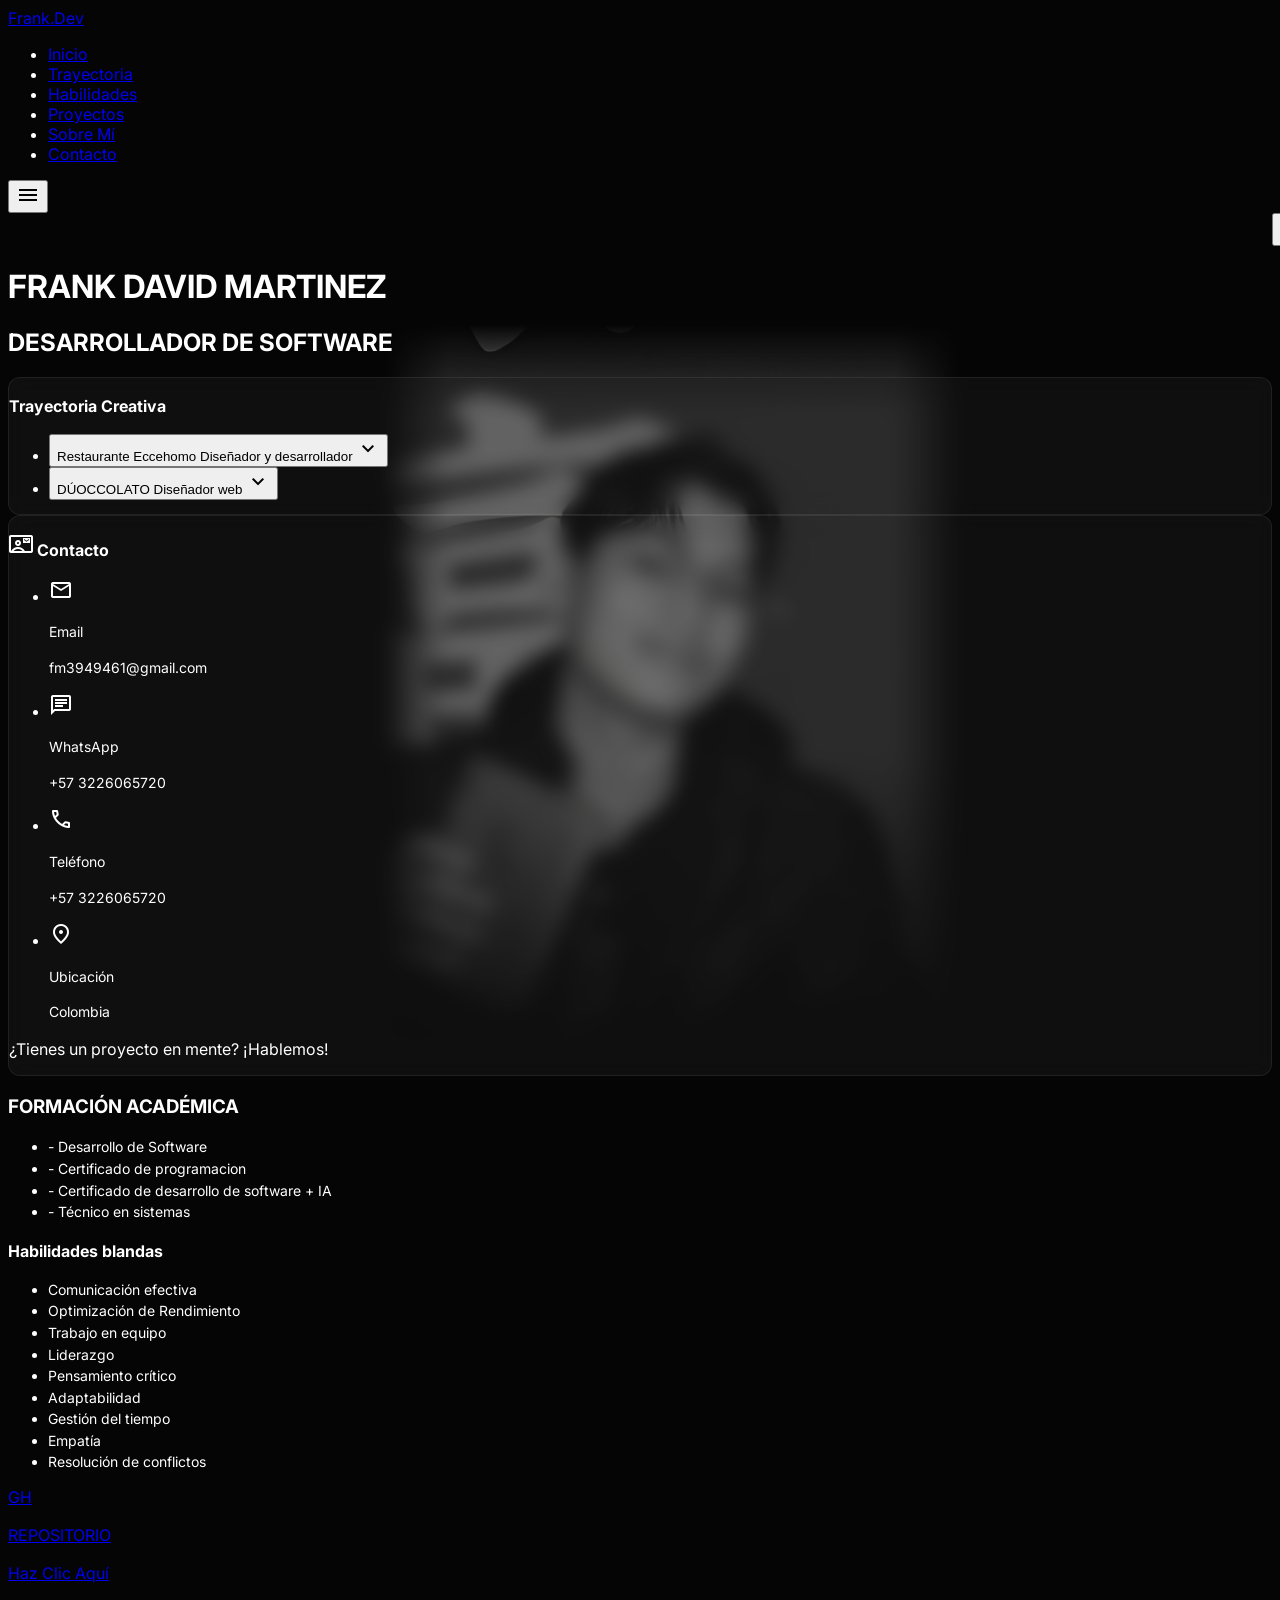
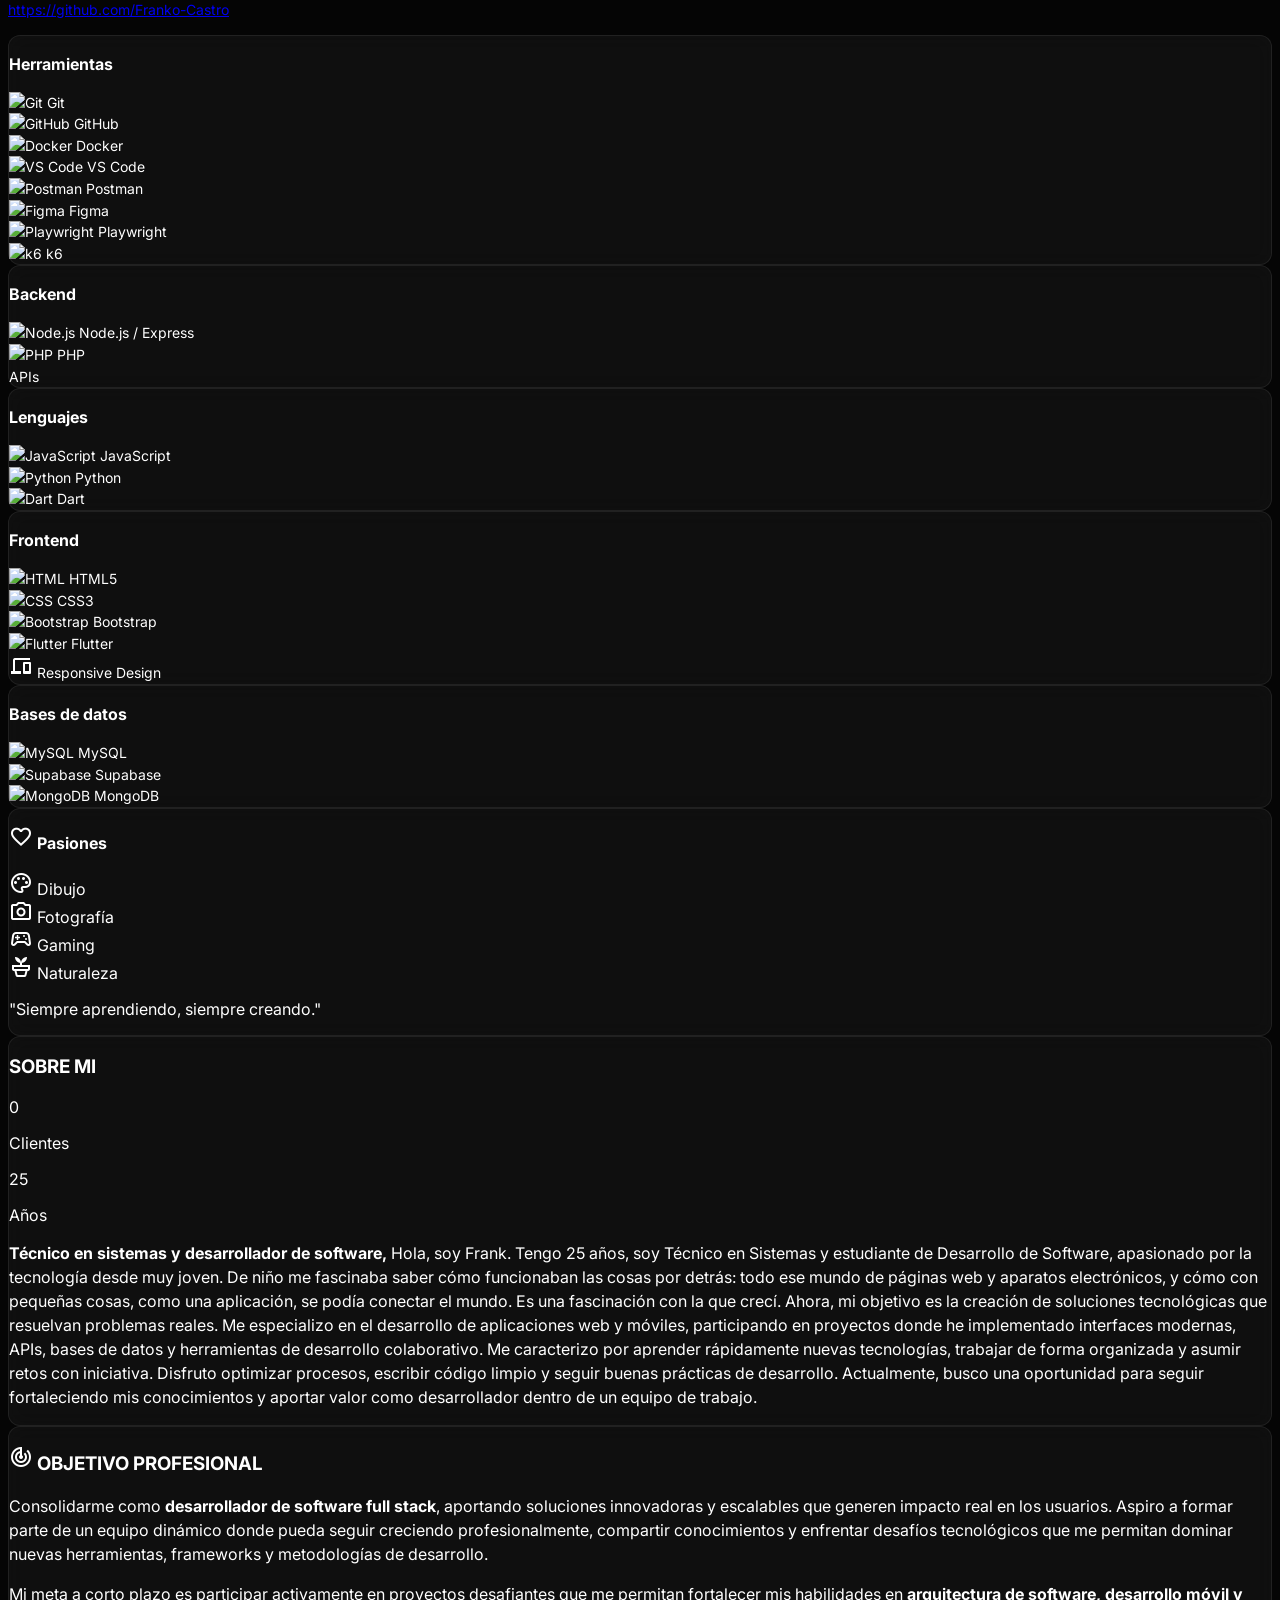
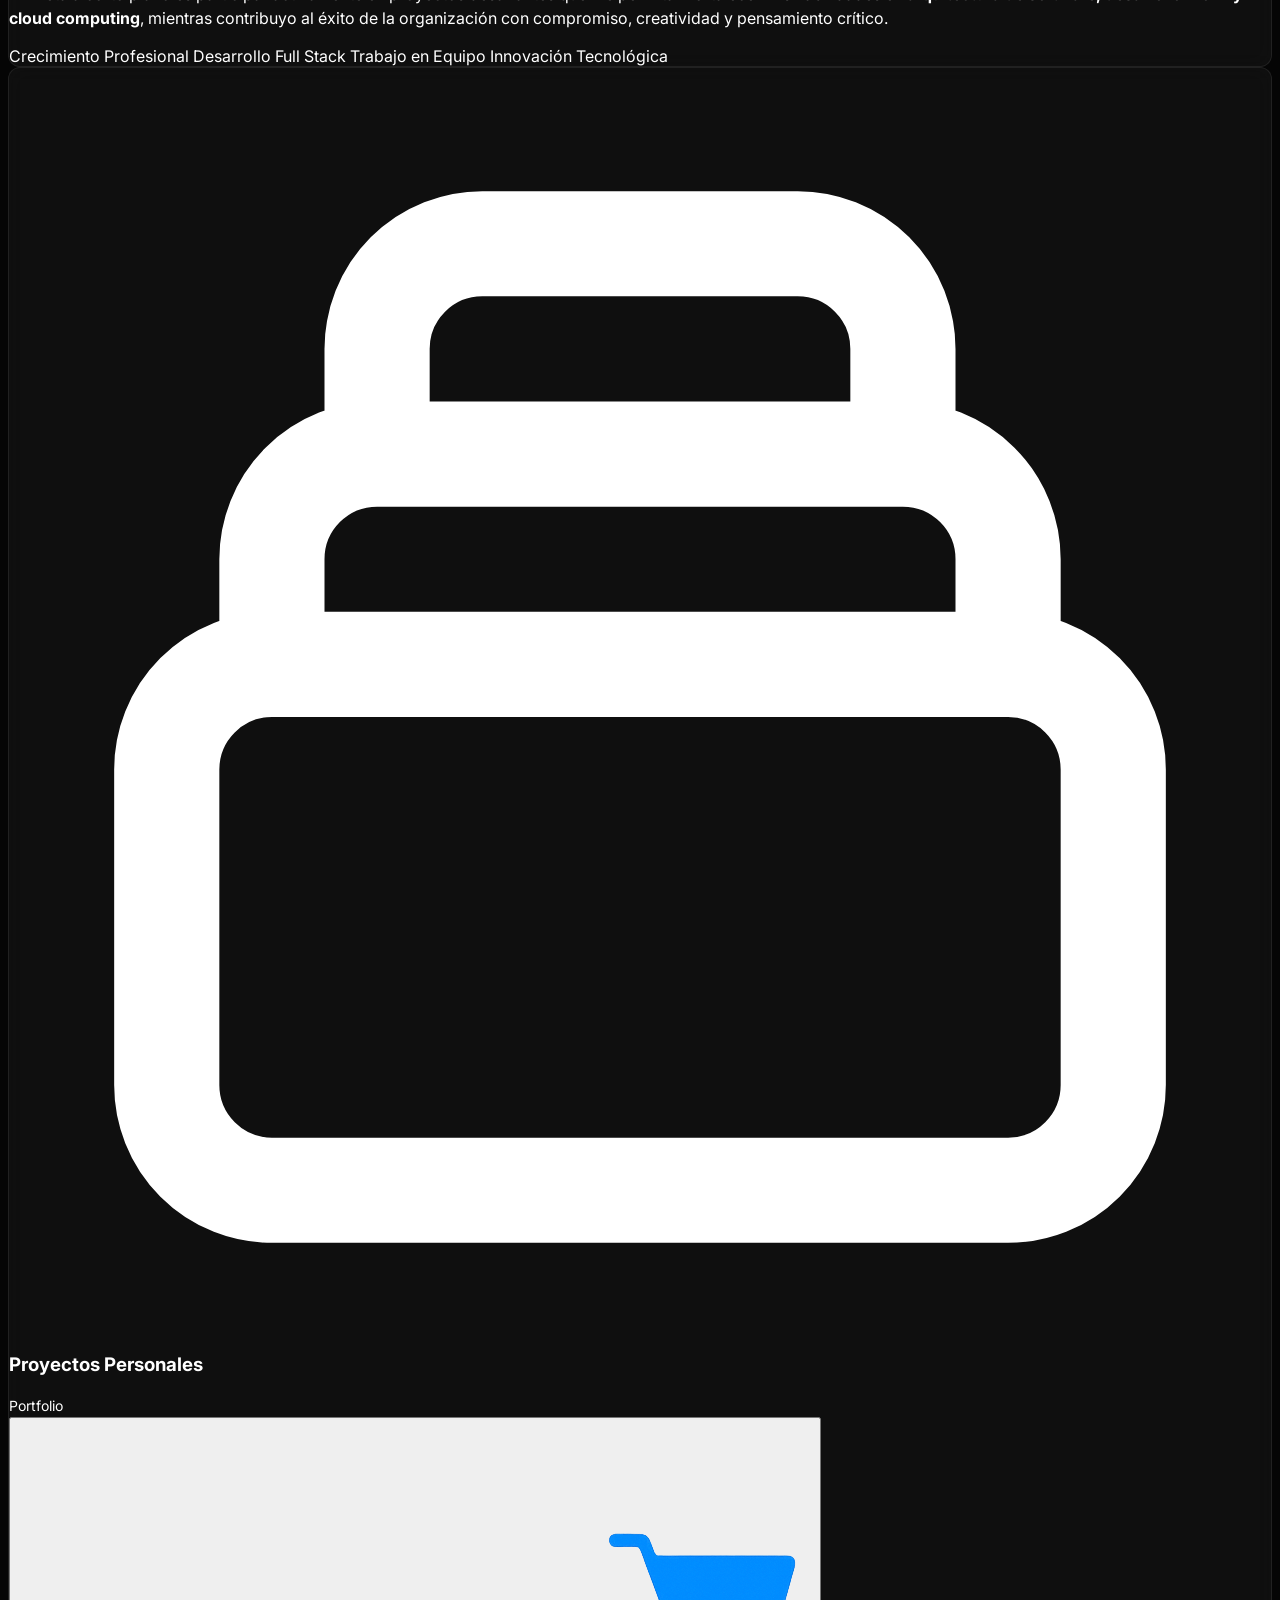
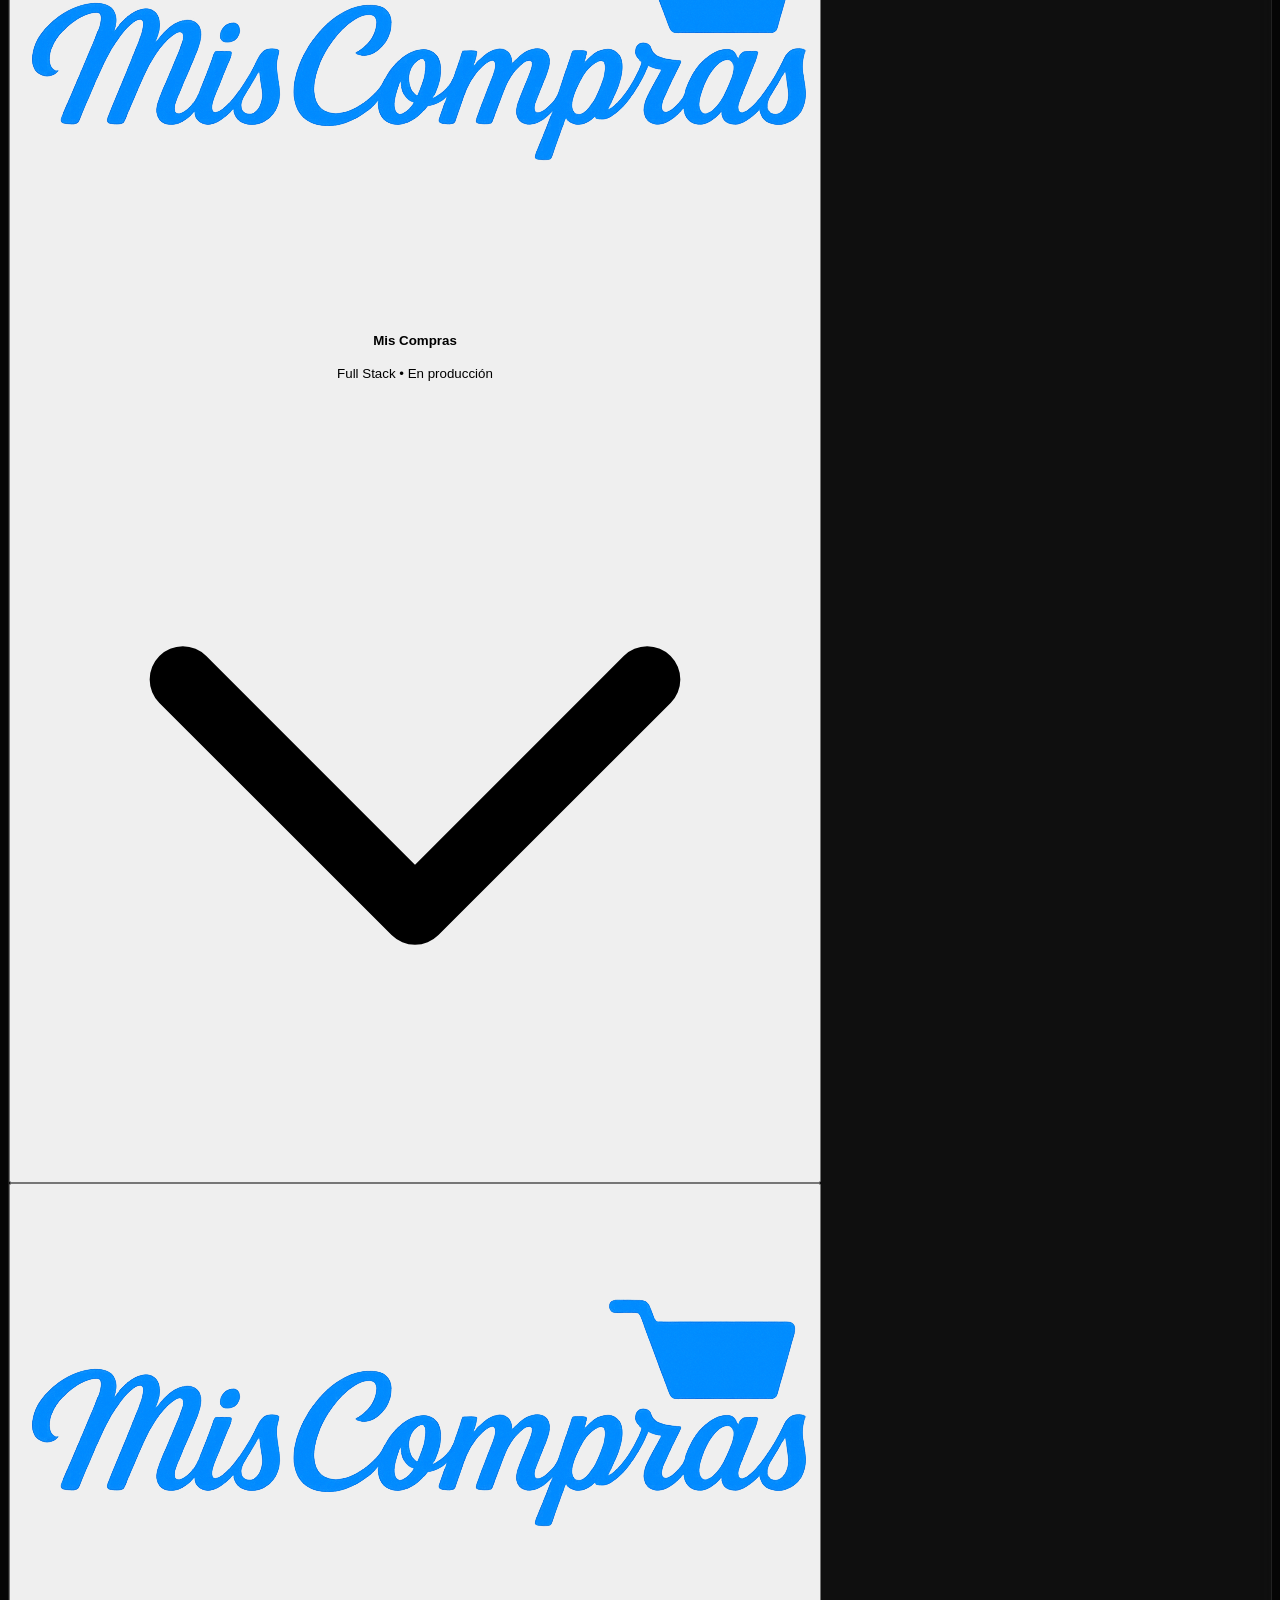
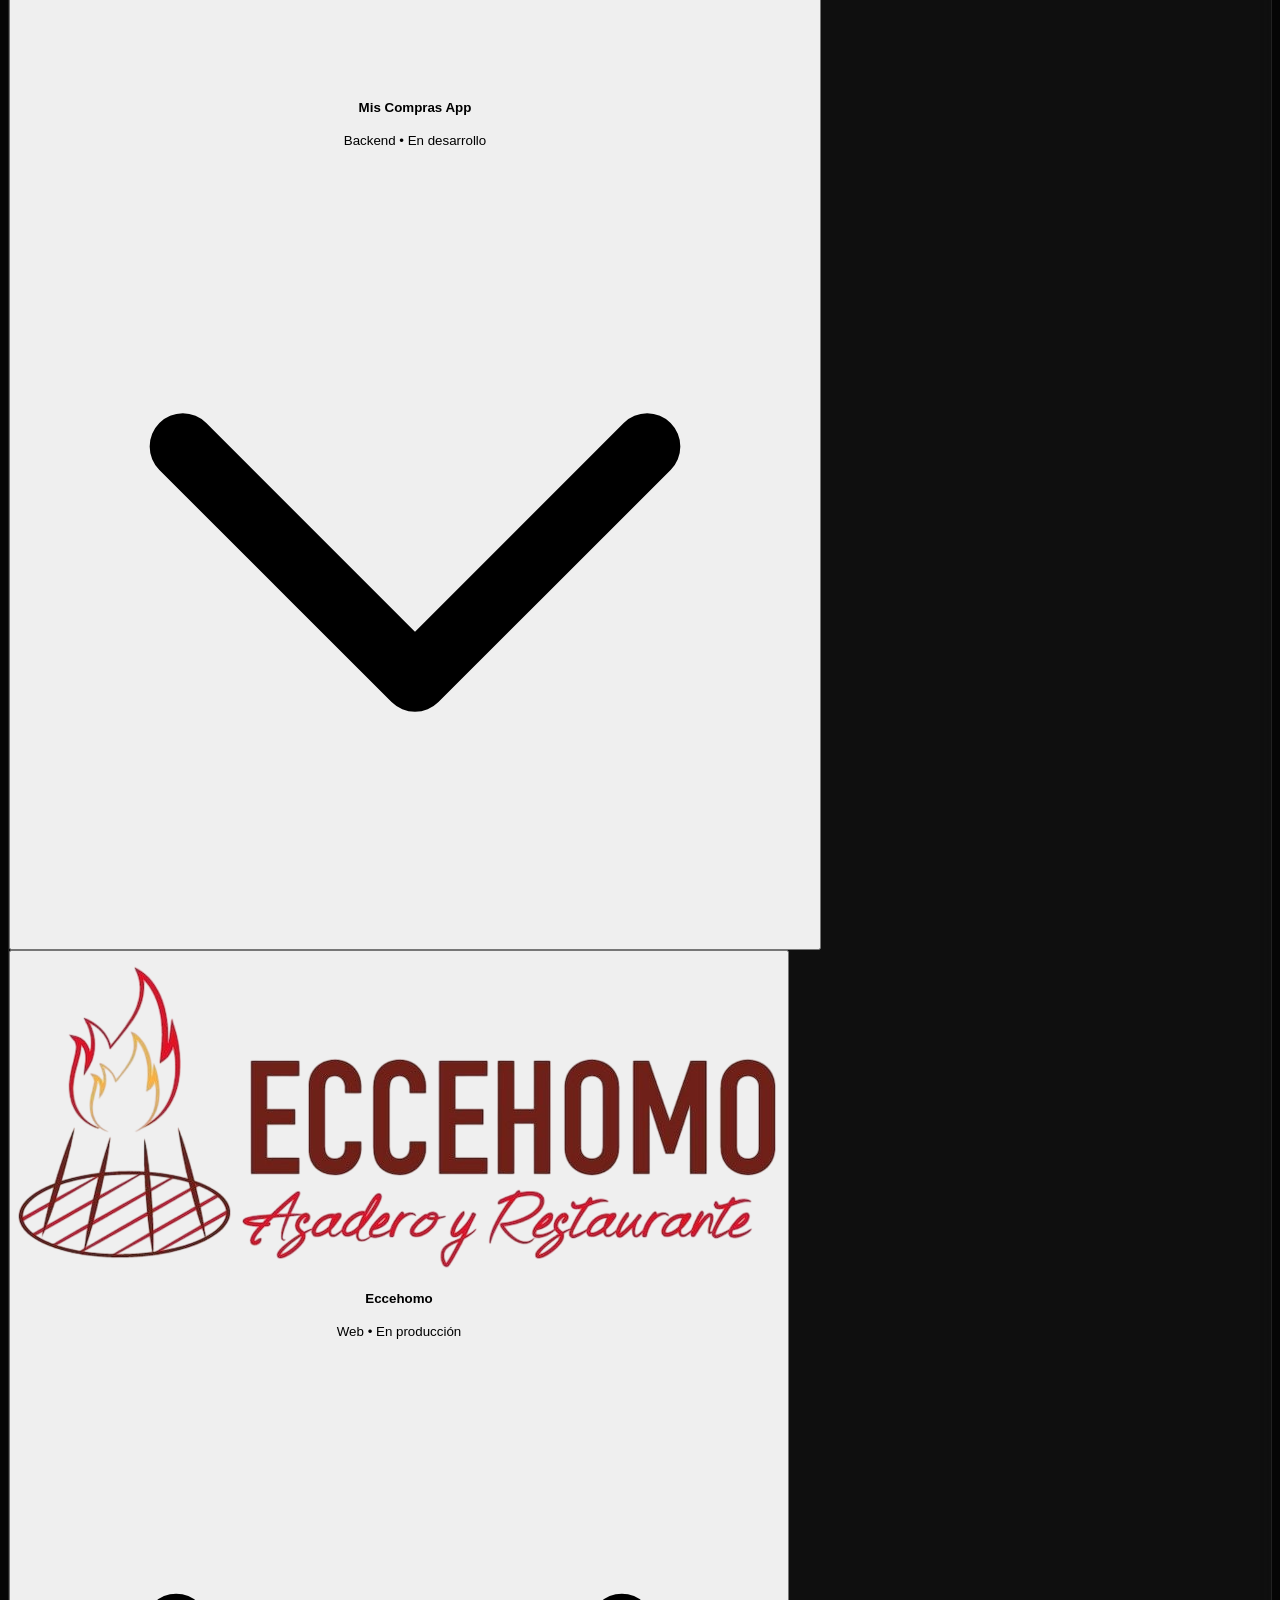
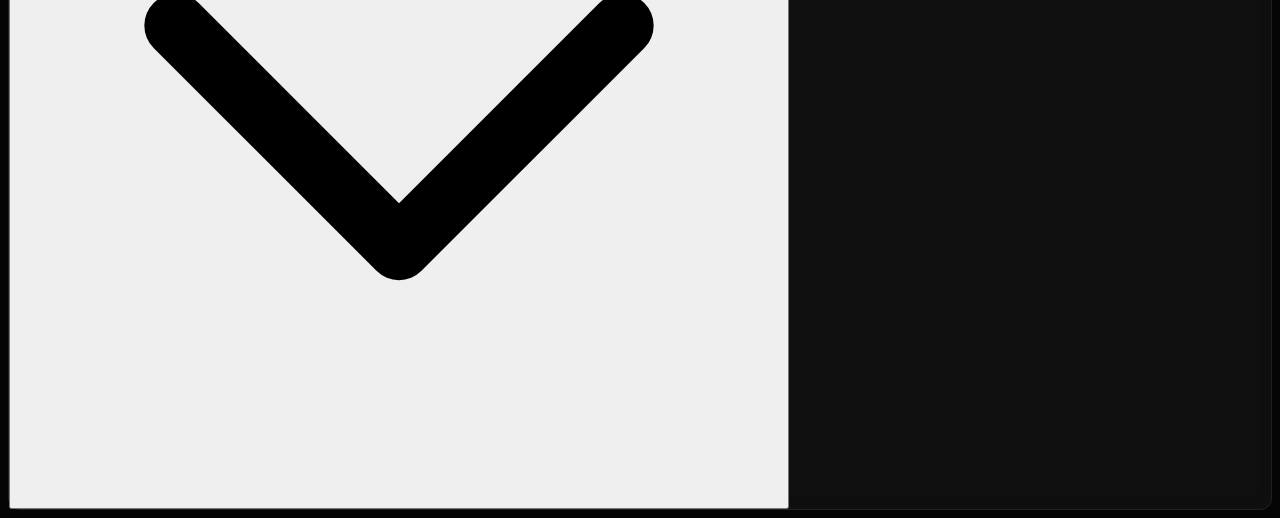
==== commit 71cf10f2: "cambios de estructura" ====
--- a/index.html
+++ b/index.html
@@ -511,23 +511,6 @@
           </section>
 
           <section class="text-right pr-4 lg:pr-12">
-            <h3 class="text-cv-green font-bold text-sm mb-4">Habilidades</h3>
-            <ul
-              class="space-y-1.5 text-xs text-cv-gray-light font-medium flex flex-col items-end"
-            >
-              <li>Arquitectura de Software</li>
-              <li>Git bash / GitHub</li>
-              <li>docker</li>
-              <li>Node.js / Express</li>
-              <li>Resolución de Problemas</li>
-              <li>Bases de Datos (SQL/NoSQL)</li>
-              <li>Integración de APIs</li>
-              <li>Desarrollo Frontend</li>
-              <li>Desarrollo Backend</li>
-              <li>Desarrollo Ágil</li>
-            </ul>
-          </section>
-          <section class="text-right pr-4 lg:pr-12">
             <h3 class="text-cv-green font-bold text-sm mb-4">
               Habilidades blandas
             </h3>
@@ -592,59 +575,116 @@
             >
               Herramientas
             </h3>
-            <div
-              class="grid grid-cols-5 gap-4 items-center justify-items-center opacity-80 filter grayscale hover:grayscale-0 transition-all duration-500"
-            >
-              <img
-                alt="Docker"
-                class="h-8 object-contain hover:scale-110 transition-transform"
-                src="https://cdn.jsdelivr.net/gh/homarr-labs/dashboard-icons/svg/docker.svg"
-              />
-              <img
-                alt="HTML"
-                class="h-8 object-contain hover:scale-110 transition-transform"
-                src="https://cdn.jsdelivr.net/gh/homarr-labs/dashboard-icons/svg/html-light.svg"
-              />
-              <img
-                alt="CSS"
-                class="h-8 object-contain hover:scale-110 transition-transform"
-                src="https://cdn.jsdelivr.net/gh/homarr-labs/dashboard-icons/svg/css-light.svg"
-              />
-              <img
-                alt="PHP"
-                class="h-6 object-contain hover:scale-110 transition-transform"
-                src="https://cdn.jsdelivr.net/gh/homarr-labs/dashboard-icons/svg/php-light.svg"
-              />
-              <img
-                alt="JavaScript"
-                class="h-6 object-contain hover:scale-110 transition-transform"
-                src="https://cdn.jsdelivr.net/gh/homarr-labs/dashboard-icons/svg/javascript-light.svg"
-              />
-              <img
-                alt="MySQL"
-                class="h-8 object-contain hover:scale-110 transition-transform"
-                src="https://cdn.jsdelivr.net/gh/selfhst/icons/svg/mysql.svg"
-              />
-              <img
-                alt="Flutter"
-                class="h-6 object-contain hover:scale-110 transition-transform"
-                src="https://cdn.jsdelivr.net/gh/homarr-labs/dashboard-icons/svg/flutter.svg"
-              />
-              <img
-                alt="Supabase"
-                class="h-8 object-contain hover:scale-110 transition-transform"
-                src="https://cdn.jsdelivr.net/gh/homarr-labs/dashboard-icons/svg/supabase.svg"
-              />
-              <img
-                alt="Python"
-                class="h-10 object-contain hover:scale-110 transition-transform"
-                src="https://cdn.jsdelivr.net/gh/homarr-labs/dashboard-icons/svg/python.svg"
-              />
-              <img
-                alt="Figma"
-                class="h-8 object-contain hover:scale-110 transition-transform"
-                src="https://cdn.jsdelivr.net/gh/homarr-labs/dashboard-icons/svg/figma.svg"
-              />
+            <div class="grid grid-cols-4 gap-4 items-center justify-items-center">
+              <div class="flex flex-col items-center gap-2 text-cv-gray-light text-xs">
+                <img alt="Git" class="h-8 w-8 object-contain" src="https://cdn.jsdelivr.net/gh/homarr-labs/dashboard-icons/svg/git.svg" />
+                Git
+              </div>
+              <div class="flex flex-col items-center gap-2 text-cv-gray-light text-xs">
+                <img alt="GitHub" class="h-8 w-8 object-contain" src="https://cdn.jsdelivr.net/gh/homarr-labs/dashboard-icons/svg/github.svg" />
+                GitHub
+              </div>
+              <div class="flex flex-col items-center gap-2 text-cv-gray-light text-xs">
+                <img alt="Docker" class="h-8 w-8 object-contain" src="https://cdn.jsdelivr.net/gh/homarr-labs/dashboard-icons/svg/docker.svg" />
+                Docker
+              </div>
+              <div class="flex flex-col items-center gap-2 text-cv-gray-light text-xs text-center">
+                <img alt="VS Code" class="h-8 w-8 object-contain" src="https://cdn.jsdelivr.net/gh/homarr-labs/dashboard-icons/svg/vscode.svg" />
+                VS Code
+              </div>
+              <div class="flex flex-col items-center gap-2 text-cv-gray-light text-xs">
+                <img alt="Postman" class="h-8 w-8 object-contain" src="https://cdn.jsdelivr.net/gh/homarr-labs/dashboard-icons/svg/postman.svg" />
+                Postman
+              </div>
+              <div class="flex flex-col items-center gap-2 text-cv-gray-light text-xs">
+                <img alt="Figma" class="h-8 w-8 object-contain" src="https://cdn.jsdelivr.net/gh/homarr-labs/dashboard-icons/svg/figma.svg" />
+                Figma
+              </div>
+              <div class="flex flex-col items-center gap-2 text-cv-gray-light text-xs">
+                <img alt="Playwright" class="h-8 w-8 object-contain" src="https://cdn.jsdelivr.net/gh/devicons/devicon/icons/playwright/playwright-original.svg" />
+                Playwright
+              </div>
+              <div class="flex flex-col items-center gap-2 text-cv-gray-light text-xs">
+                <img alt="k6" class="h-8 w-8 object-contain" src="https://cdn.jsdelivr.net/gh/devicons/devicon/icons/k6/k6-original.svg" />
+                k6
+              </div>
+            </div>
+          </section>
+
+          <section class="glass-panel p-6 max-w-sm bg-cv-glass-bg border border-cv-glass-border backdrop-blur-md rounded-lg">
+            <h3 class="text-cv-green font-bold uppercase tracking-wider mb-6 text-sm">Backend</h3>
+            <div class="grid grid-cols-3 gap-4 items-center justify-items-center">
+              <div class="flex flex-col items-center gap-2 text-cv-gray-light text-xs text-center">
+                <img alt="Node.js" class="h-8 object-contain" src="https://cdn.jsdelivr.net/gh/homarr-labs/dashboard-icons/svg/nodejs.svg" />
+                Node.js / Express
+              </div>
+              <div class="flex flex-col items-center gap-2 text-cv-gray-light text-xs">
+                <img alt="PHP" class="h-8 object-contain" src="https://cdn.jsdelivr.net/gh/homarr-labs/dashboard-icons/svg/php-light.svg" />
+                PHP
+              </div>
+              <span class="text-cv-gray-light text-xs text-center">APIs</span>
+            </div>
+          </section>
+
+          <section class="glass-panel p-6 max-w-sm bg-cv-glass-bg border border-cv-glass-border backdrop-blur-md rounded-lg">
+            <h3 class="text-cv-green font-bold uppercase tracking-wider mb-6 text-sm">Lenguajes</h3>
+            <div class="grid grid-cols-3 gap-4 items-center justify-items-center">
+              <div class="flex flex-col items-center gap-2 text-cv-gray-light text-xs">
+                <img alt="JavaScript" class="h-8 object-contain" src="https://cdn.jsdelivr.net/gh/homarr-labs/dashboard-icons/svg/javascript-light.svg" />
+                JavaScript
+              </div>
+              <div class="flex flex-col items-center gap-2 text-cv-gray-light text-xs">
+                <img alt="Python" class="h-8 object-contain" src="https://cdn.jsdelivr.net/gh/homarr-labs/dashboard-icons/svg/python.svg" />
+                Python
+              </div>
+              <div class="flex flex-col items-center gap-2 text-cv-gray-light text-xs">
+                <img alt="Dart" class="h-8 object-contain" src="https://cdn.jsdelivr.net/gh/homarr-labs/dashboard-icons/svg/dart.svg" />
+                Dart
+              </div>
+            </div>
+          </section>
+
+          <section class="glass-panel p-6 max-w-sm bg-cv-glass-bg border border-cv-glass-border backdrop-blur-md rounded-lg">
+            <h3 class="text-cv-green font-bold uppercase tracking-wider mb-6 text-sm">Frontend</h3>
+            <div class="grid grid-cols-3 gap-4 items-center justify-items-center">
+              <div class="flex flex-col items-center gap-2 text-cv-gray-light text-xs">
+                <img alt="HTML" class="h-8 object-contain" src="https://cdn.jsdelivr.net/gh/homarr-labs/dashboard-icons/svg/html-light.svg" />
+                HTML5
+              </div>
+              <div class="flex flex-col items-center gap-2 text-cv-gray-light text-xs">
+                <img alt="CSS" class="h-8 object-contain" src="https://cdn.jsdelivr.net/gh/homarr-labs/dashboard-icons/svg/css-light.svg" />
+                CSS3
+              </div>
+              <div class="flex flex-col items-center gap-2 text-cv-gray-light text-xs">
+                <img alt="Bootstrap" class="h-8 object-contain" src="https://cdn.jsdelivr.net/gh/homarr-labs/dashboard-icons/svg/bootstrap.svg" />
+                Bootstrap
+              </div>
+              <div class="flex flex-col items-center gap-2 text-cv-gray-light text-xs">
+                <img alt="Flutter" class="h-8 object-contain" src="https://cdn.jsdelivr.net/gh/homarr-labs/dashboard-icons/svg/flutter.svg" />
+                Flutter
+              </div>
+              <div class="flex flex-col items-center gap-2 text-cv-gray-light text-xs text-center">
+                <span class="material-symbols-outlined text-3xl leading-8" aria-hidden="true">devices</span>
+                Responsive Design
+              </div>
+            </div>
+          </section>
+
+          <section class="glass-panel p-6 max-w-sm bg-cv-glass-bg border border-cv-glass-border backdrop-blur-md rounded-lg">
+            <h3 class="text-cv-green font-bold uppercase tracking-wider mb-6 text-sm">Bases de datos</h3>
+            <div class="grid grid-cols-3 gap-4 items-center justify-items-center">
+              <div class="flex flex-col items-center gap-2 text-cv-gray-light text-xs">
+                <img alt="MySQL" class="h-8 object-contain" src="https://cdn.jsdelivr.net/gh/selfhst/icons/svg/mysql.svg" />
+                MySQL
+              </div>
+              <div class="flex flex-col items-center gap-2 text-cv-gray-light text-xs">
+                <img alt="Supabase" class="h-8 object-contain" src="https://cdn.jsdelivr.net/gh/homarr-labs/dashboard-icons/svg/supabase.svg" />
+                Supabase
+              </div>
+              <div class="flex flex-col items-center gap-2 text-cv-gray-light text-xs">
+                <img alt="MongoDB" class="h-8 object-contain" src="https://cdn.jsdelivr.net/gh/homarr-labs/dashboard-icons/svg/mongodb.svg" />
+                MongoDB
+              </div>
             </div>
           </section>
 
